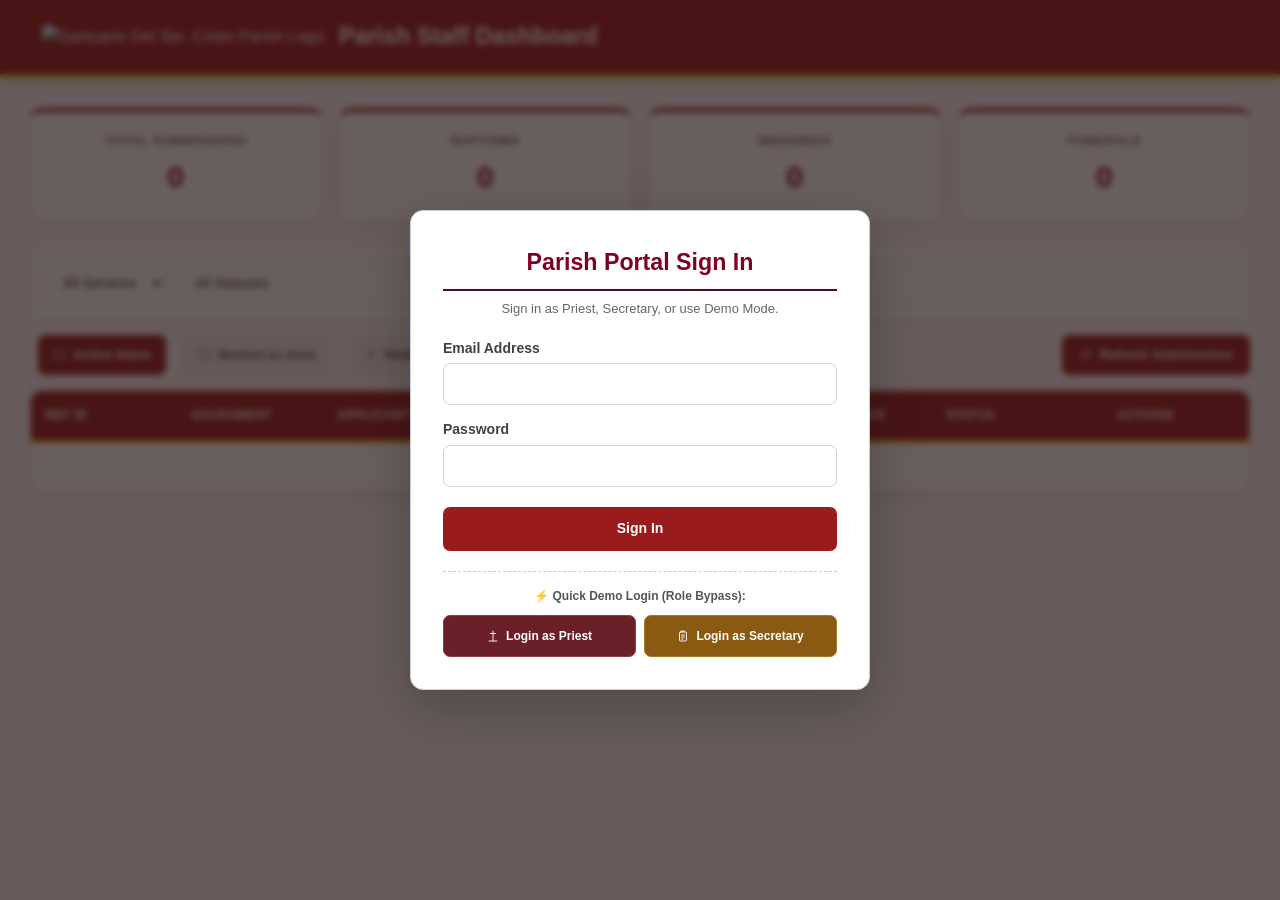
==== admin.html @ 31d28d4a "Add files via upload Added Cancel button Added Priest Assignment for staff (Can assign once ceremon" ====
<!DOCTYPE html>
<html lang="en">

<head>
    <meta charset="UTF-8">
    <meta name="viewport" content="width=device-width, initial-scale=1.0">
    <link rel="icon" type="image/x-icon" href="/favicon.webp">
    <title>Santuario Del Sto. Cristo - Parish Portal</title>
    <link rel="stylesheet" href="style.css">
    <script src="dexie.js"></script>

    <!-- PWA Manifest & Theme for Admin -->
    <link rel="manifest" href="./admin-manifest.json">
    <meta name="theme-color" content="#800020">
    <meta name="apple-mobile-web-app-capable" content="yes">
    <meta name="apple-mobile-web-app-status-bar-style" content="black-translucent">

    <style>
        .modal-overlay {
            position: fixed;
            top: 0;
            left: 0;
            width: 100vw;
            height: 100vh;
            background: rgba(0, 0, 0, 0.65);
            display: none;
            justify-content: center;
            align-items: center;
            z-index: 99999;
        }

        .modal-overlay.active {
            display: flex !important;
        }

        .modal-box {
            background: #ffffff;
            color: #1a1a1a;
            padding: 28px;
            border-radius: 10px;
            width: 90%;
            max-width: 680px;
            box-shadow: 0 8px 30px rgba(0, 0, 0, 0.4);
            max-height: 85vh;
            overflow-y: auto;
            font-family: Arial, sans-serif;
        }

        .modal-box label {
            display: block;
            color: #2c3e50;
            font-size: 14px;
            font-weight: 700;
            margin-bottom: 5px;
        }

        .modal-box input,
        .modal-box select,
        .modal-box textarea {
            color: #1a1a1a !important;
            background-color: #ffffff !important;
            border: 1px solid #abb2b9 !important;
            font-size: 14px !important;
            line-height: 1.4 !important;
            border-radius: 5px;
        }

        .modal-box input:focus,
        .modal-box select:focus,
        .modal-box textarea:focus {
            border-color: #4a0e17 !important;
            outline: none;
        }

        .status-select {
            padding: 6px 10px;
            border-radius: 4px;
            font-weight: bold;
            border: 1px solid #ccc;
        }

        .status-pending {
            background-color: #fff3cd;
            color: #856404;
        }

        .status-resched {
            background-color: #e2f0cb;
            color: #385e00;
        }

        .status-approved {
            background-color: #d4edda;
            color: #155724;
        }

        .status-rejected {
            background-color: #f8d7da;
            color: #721c24;
        }

        .btn-action {
            background: #6c757d;
            color: white;
            border: none;
            padding: 6px 12px;
            border-radius: 4px;
            cursor: pointer;
            font-weight: bold;
        }

        .btn-action:hover {
            opacity: 0.9;
        }

        .toggle-btn {
            background: #e2e8f0;
            color: #334155;
            border: none;
            padding: 8px 14px;
            border-radius: 6px;
            cursor: pointer;
            font-weight: bold;
            font-size: 13px;
        }

        .toggle-btn.active {
            background: #4a0e17;
            color: white;
        }

        .admin-container {
            max-width: 1400px;
            margin: 0 auto;
            padding: 20px;
        }

        .table-wrapper {
            width: 100%;
            overflow-x: auto;
            background: #ffffff;
            border: 1px solid #ccd0d5;
            border-radius: 8px;
            box-shadow: 0 2px 8px rgba(0, 0, 0, 0.06);
            margin-top: 15px;
        }

        .admin-table {
            width: 100%;
            border-collapse: collapse;
            text-align: left;
            font-family: Arial, sans-serif;
            min-width: 1000px;
        }

        .admin-table th {
            background-color: #4a0e17;
            color: #ffffff;
            padding: 14px 16px;
            font-size: 13px;
            font-weight: bold;
            letter-spacing: 0.5px;
            border-bottom: 2px solid #33090f;
        }

        .admin-table td {
            padding: 14px 16px;
            border-bottom: 1px solid #e4e6eb;
            font-size: 13px;
            color: #1c1e21;
            vertical-align: middle;
        }

        .admin-table tbody tr:hover {
            background-color: #f8f9fa;
        }

        /* --- Mobile Responsive Rules for admin.html --- */
        @media screen and (max-width: 768px) {

            /* Admin Layout Header & Containers */
            body {
                font-size: 14px;
            }

            .admin-container,
            .main-content {
                padding: 10px !important;
                margin: 0 !important;
                width: 100% !important;
            }

            header.admin-nav {
                flex-direction: column;
                gap: 10px;
                text-align: center;
                padding: 12px;
            }

            /* Statistics Grid: 2 columns on tablets, 1 on phones */
            .stats-grid {
                grid-template-columns: repeat(2, 1fr) !important;
                gap: 10px !important;
            }

            /* Table Controls & Filters */
            .table-controls,
            .filter-group {
                flex-direction: column !important;
                gap: 8px !important;
                width: 100%;
            }

            .table-controls input,
            .table-controls select {
                width: 100% !important;
            }

            /* Make Tables Scrollable Horizontally on Small Screens */
            table {
                display: block;
                width: 100%;
                overflow-x: auto;
                white-space: nowrap;
            }

            /* Action Buttons inside Tables */
            td button,
            th {
                font-size: 12px !important;
                padding: 6px 8px !important;
            }
        }

        @media screen and (max-width: 480px) {
            .stats-grid {
                grid-template-columns: 1fr !important;
            }
        }

        /* =========================================================
           ADMIN DASHBOARD UI REFRESH
           Palette matched to index.html:
           Burgundy #991b1b / Deep burgundy #800020 / Gold #eab308
           ========================================================= */
        :root {
            --parish-burgundy: #991b1b;
            --parish-deep: #800020;
            --parish-gold: #eab308;
            --admin-bg: #f8f7f5;
            --admin-surface: #ffffff;
            --admin-text: #292524;
            --admin-muted: #78716c;
            --admin-border: #e7e5e4;
            --admin-shadow: 0 5px 18px rgba(41, 37, 36, .07);
        }

        body.admin-body {
            background: var(--admin-bg) !important;
            color: var(--admin-text) !important;
            font-family: 'Segoe UI', Tahoma, Geneva, Verdana, sans-serif !important;
            line-height: 1.55;
        }

        body.admin-body input,
        body.admin-body select,
        body.admin-body textarea,
        body.admin-body button {
            font: inherit;
        }

        body.admin-body header.admin-nav {
            background: var(--parish-burgundy) !important;
            color: #fff !important;
            min-height: 78px;
            padding: 12px clamp(16px, 4vw, 42px) !important;
            gap: 18px;
            flex-wrap: wrap;
            box-shadow: 0 3px 12px rgba(0, 0, 0, .13);
            border-bottom: 4px solid var(--parish-gold);
        }

        body.admin-body #dashboardTitle {
            color: #fff !important;
            font-size: clamp(1.05rem, 2vw, 1.45rem) !important;
            font-weight: 700;
            letter-spacing: .1px;
        }

        body.admin-body #adminUserHeader {
            color: #fff !important;
        }

        .admin-container {
            max-width: 1500px !important;
            padding: clamp(14px, 2.5vw, 30px) !important;
        }

        .stats-grid {
            gap: 18px !important;
            margin-bottom: 26px !important;
        }

        .stat-card {
            background: var(--admin-surface) !important;
            border: 1px solid var(--admin-border) !important;
            border-top: 4px solid var(--parish-burgundy) !important;
            border-radius: 12px !important;
            padding: 19px 21px !important;
            box-shadow: var(--admin-shadow) !important;
            min-height: 112px;
        }

        .stat-card h3 {
            color: var(--admin-muted) !important;
            font-size: .82rem !important;
            font-weight: 650 !important;
            letter-spacing: .25px;
            margin-bottom: 8px !important;
        }

        .stat-card p {
            color: var(--parish-deep) !important;
            font-size: 1.9rem !important;
            line-height: 1.15;
            font-weight: 750 !important;
            margin: 0 !important;
        }

        .master-calendar-card,
        #secretaryTableSection {
            border-radius: 12px;
        }

        .master-calendar-card {
            border: 1px solid var(--admin-border) !important;
            box-shadow: var(--admin-shadow) !important;
        }

        .master-calendar-card h3 {
            color: var(--parish-deep) !important;
            font-weight: 750;
        }

        #masterCalMonthLabel {
            color: var(--admin-text) !important;
        }

        #masterCalendarGrid>div {
            border-radius: 7px;
            min-height: 68px;
            padding: 7px 3px;
        }

        .table-controls {
            align-items: center;
            background: var(--admin-surface);
            border: 1px solid var(--admin-border);
            border-radius: 12px;
            padding: 15px;
            box-shadow: 0 2px 8px rgba(41, 37, 36, .035);
        }

        .table-controls input,
        .table-controls select,
        .admin-body input:not([type="checkbox"]):not([type="radio"]),
        .admin-body select,
        .admin-body textarea {
            min-height: 42px;
            padding: 9px 12px !important;
            color: var(--admin-text) !important;
            background: #fff !important;
            border: 1px solid #d6d3d1 !important;
            border-radius: 7px !important;
            font-size: 14px !important;
            transition: border-color .18s ease, box-shadow .18s ease;
        }

        .admin-body input:focus,
        .admin-body select:focus,
        .admin-body textarea:focus {
            outline: none !important;
            border-color: var(--parish-burgundy) !important;
            box-shadow: 0 0 0 3px rgba(153, 27, 27, .12) !important;
        }

        .view-group {
            gap: 9px !important;
        }

        .toggle-btn,
        .refresh-btn,
        .btn-action {
            min-height: 39px;
            border-radius: 7px !important;
            padding: 9px 14px !important;
            font-size: 13px !important;
            font-weight: 650 !important;
            transition: background .18s ease, transform .18s ease, box-shadow .18s ease;
        }

        .toggle-btn {
            background: #f1efed !important;
            color: #57534e !important;
            border: 1px solid #e7e5e4 !important;
        }

        .toggle-btn:hover {
            background: #e7e5e4 !important;
        }

        .toggle-btn.active,
        .refresh-btn {
            background: var(--parish-burgundy) !important;
            color: #fff !important;
            border: 1px solid var(--parish-burgundy) !important;
        }

        .refresh-btn {
            cursor: pointer;
            padding: 9px 16px !important;
            border-radius: 7px !important;
            font-weight: 700;
        }

        .toggle-btn:hover,
        .refresh-btn:hover,
        .btn-action:hover {
            transform: translateY(-1px);
            box-shadow: 0 3px 9px rgba(0, 0, 0, .10);
        }

        .table-wrapper {
            margin-top: 0 !important;
            border: 1px solid var(--admin-border) !important;
            border-radius: 12px !important;
            box-shadow: var(--admin-shadow) !important;
        }

        .admin-table {
            font-family: 'Segoe UI', Tahoma, Geneva, Verdana, sans-serif !important;
            min-width: 1080px;
        }

        .admin-table th {
            background: var(--parish-burgundy) !important;
            color: #fff !important;
            padding: 15px 14px !important;
            font-size: 12px !important;
            text-transform: uppercase;
            letter-spacing: .45px;
            border-bottom: 3px solid var(--parish-gold) !important;
            white-space: nowrap;
        }

        .admin-table td {
            padding: 14px !important;
            color: #44403c !important;
            font-size: 13px !important;
            line-height: 1.45;
            border-bottom: 1px solid #eeeae7 !important;
        }

        .admin-table tbody tr:nth-child(even) {
            background: #fcfbfa;
        }

        .admin-table tbody tr:hover {
            background: #fff7ed !important;
        }

        .status-select {
            max-width: 230px;
            min-height: 36px;
            padding: 7px 9px !important;
            font-size: 12px !important;
        }

        .btn-action {
            background: var(--parish-burgundy) !important;
            color: #fff !important;
            border: 0 !important;
        }

        .modal-overlay {
            padding: 16px;
            background: rgba(35, 18, 18, .68) !important;
            backdrop-filter: blur(3px);
        }

        .modal-box {
            border: 1px solid rgba(153, 27, 27, .12);
            border-top: 5px solid var(--parish-burgundy);
            border-radius: 13px !important;
            box-shadow: 0 18px 55px rgba(0, 0, 0, .24) !important;
            font-family: 'Segoe UI', Tahoma, Geneva, Verdana, sans-serif !important;
        }

        .modal-box h2,
        .modal-box h3 {
            color: var(--parish-deep) !important;
        }

        .modal-box label {
            color: #44403c !important;
            font-weight: 650 !important;
            line-height: 1.4;
        }

        .modal-box button[type="submit"],
        .modal-box button.primary,
        .modal-box .primary-btn {
            background: var(--parish-burgundy) !important;
            color: #fff !important;
        }

        #adminAuthModal .modal-box {
            max-width: 460px !important;
            padding: 32px !important;
        }

        #adminAuthModal h2 {
            font-size: 1.45rem;
            margin-top: 2px;
        }

        #adminAuthModal button[type="submit"] {
            min-height: 44px;
            background: var(--parish-burgundy) !important;
            border-radius: 7px !important;
            font-size: 14px;
        }

        #adminAuthModal button[onclick*="loginAsDemoRole"] {
            min-height: 42px;
            background: #6b2028 !important;
            border: 1px solid #8d4249 !important;
            border-radius: 7px !important;
        }

        #adminAuthModal button[onclick*="loginAsDemoRole"]:last-child {
            background: #8a5a12 !important;
            border-color: #a87924 !important;
        }

        /* Improve clarity for long status and document labels */
        .admin-table td,
        .admin-table th {
            overflow-wrap: anywhere;
        }

        /* Responsive layout */
        @media (max-width: 768px) {
            body.admin-body header.admin-nav {
                justify-content: center !important;
                text-align: center;
            }

            body.admin-body header.admin-nav>div {
                justify-content: center;
                flex-wrap: wrap;
            }

            .admin-container {
                padding: 12px !important;
            }

            .stats-grid {
                grid-template-columns: repeat(2, minmax(0, 1fr)) !important;
                gap: 10px !important;
            }

            .stat-card {
                padding: 14px !important;
                min-height: 98px;
            }

            .stat-card p {
                font-size: 1.55rem !important;
            }

            .table-controls {
                align-items: stretch;
            }

            .view-group {
                align-items: stretch !important;
            }

            .view-group button {
                flex: 1 1 145px;
            }

            .refresh-btn {
                margin-left: 0 !important;
            }

            .master-calendar-card {
                padding: 14px !important;
                overflow-x: auto;
            }

            .master-calendar-card>div:first-child {
                flex-wrap: wrap;
                gap: 12px;
            }

            #masterCalendarGrid {
                min-width: 420px;
            }

            .modal-box {
                width: min(96%, 680px) !important;
                max-width: 96% !important;
                padding: 19px !important;
            }
        }

        @media (max-width: 480px) {
            .stats-grid {
                grid-template-columns: 1fr 1fr !important;
            }

            #dashboardTitle {
                font-size: 1rem !important;
            }

            #adminAuthModal .modal-box {
                padding: 22px !important;
            }
        }

        /* Lightweight local SVG icon system: no icon font, CDN, or runtime scanner. */
        .ui-icon {
            width: 1em;
            height: 1em;
            display: inline-block;
            vertical-align: -0.16em;
            flex: 0 0 auto;
            fill: none;
            stroke: currentColor;
            stroke-width: 1.8;
            stroke-linecap: round;
            stroke-linejoin: round;
        }

        button .ui-icon,
        a .ui-icon {
            margin-right: .32em;
        }

        .ui-icon-sprite {
            position: absolute;
            width: 0;
            height: 0;
            overflow: hidden;
        }

        /* Priest Selection Cards Grid */
        .priest-cards-grid {
            display: grid;
            grid-template-columns: repeat(auto-fill, minmax(180px, 1fr));
            gap: 12px;
            margin-top: 8px;
        }

        .priest-card {
            background: #ffffff;
            border: 2px solid #e2e8f0;
            border-radius: 8px;
            padding: 12px;
            text-align: center;
            cursor: pointer;
            transition: all 0.2s ease;
        }

        .priest-card:hover {
            border-color: #991b1b;
            background: #fdf2f2;
        }

        .priest-card.selected {
            border-color: #991b1b;
            background: #991b1b;
            color: #ffffff;
            box-shadow: 0 4px 12px rgba(153, 27, 27, 0.25);
        }

        .priest-card.selected .priest-card-title,
        .priest-card.selected .priest-card-subtitle {
            color: #ffffff !important;
        }

        .priest-card-avatar {
            width: 48px;
            height: 48px;
            border-radius: 50%;
            background: #f1f5f9;
            color: #4a0e17;
            display: flex;
            align-items: center;
            justify-content: center;
            margin: 0 auto 8px auto;
            font-weight: bold;
            font-size: 16px;
            border: 1px solid #cbd5e1;
        }

        .priest-card.selected .priest-card-avatar {
            background: #ffffff;
            color: #991b1b;
        }
    </style>
</head>

<body class="admin-body">
    <svg class="ui-icon-sprite" xmlns="http://www.w3.org/2000/svg" aria-hidden="true" focusable="false"
        style="position:absolute;width:0;height:0;overflow:hidden">
        <defs>
            <symbol id="ui-menu" viewBox="0 0 24 24">
                <path d="M4 6h16M4 12h16M4 18h16" />
            </symbol>
            <symbol id="ui-map-pin" viewBox="0 0 24 24">
                <path d="M20 10c0 5-8 12-8 12S4 15 4 10a8 8 0 1 1 16 0Z" />
                <circle cx="12" cy="10" r="2.5" />
            </symbol>
            <symbol id="ui-phone" viewBox="0 0 24 24">
                <path
                    d="M22 16.9v3a2 2 0 0 1-2.2 2 19.8 19.8 0 0 1-8.6-3.1 19.4 19.4 0 0 1-6-6A19.8 19.8 0 0 1 2.1 4.2 2 2 0 0 1 4.1 2h3a2 2 0 0 1 2 1.7l.5 2.8a2 2 0 0 1-.6 1.8L7.2 10a16 16 0 0 0 6 6l1.7-1.8a2 2 0 0 1 1.8-.6l2.8.5a2 2 0 0 1 1.7 1.8Z" />
            </symbol>
            <symbol id="ui-mail" viewBox="0 0 24 24">
                <rect x="3" y="5" width="18" height="14" rx="2" />
                <path d="m3 7 9 6 9-6" />
            </symbol>
            <symbol id="ui-pin" viewBox="0 0 24 24">
                <path d="M12 17v5M5 3h14l-1 9-6 5-6-5-1-9Z" />
                <path d="M8 7h8M8 10h5" />
            </symbol>
            <symbol id="ui-file" viewBox="0 0 24 24">
                <path d="M14 2H6a2 2 0 0 0-2 2v16a2 2 0 0 0 2 2h12a2 2 0 0 0 2-2V8Z" />
                <path d="M14 2v6h6M8 13h8M8 17h8" />
            </symbol>
            <symbol id="ui-alert-triangle" viewBox="0 0 24 24">
                <path d="m10.3 3.9-8 14A2 2 0 0 0 4 21h16a2 2 0 0 0 1.7-3.1l-8-14a2 2 0 0 0-3.4 0Z" />
                <path d="M12 9v4m0 4h.01" />
            </symbol>
            <symbol id="ui-church" viewBox="0 0 24 24">
                <path d="m3 10 9-7 9 7M5 9v12h14V9M9 21v-7h6v7M12 3V1M10 5h4" />
            </symbol>
            <symbol id="ui-calendar" viewBox="0 0 24 24">
                <rect x="3" y="5" width="18" height="16" rx="2" />
                <path d="M16 3v4M8 3v4M3 10h18M8 14h.01M12 14h.01M16 14h.01M8 17h.01M12 17h.01" />
            </symbol>
            <symbol id="ui-bell" viewBox="0 0 24 24">
                <path d="M18 8a6 6 0 0 0-12 0c0 7-3 7-3 9h18c0-2-3-2-3-9M10 21h4" />
            </symbol>
            <symbol id="ui-lightbulb" viewBox="0 0 24 24">
                <path
                    d="M9 18h6m-5 4h4M8 14c-1.3-1-2-2.5-2-4a6 6 0 1 1 12 0c0 1.5-.7 3-2 4-.8.7-1 1.4-1 2h-6c0-.6-.2-1.3-1-2Z" />
            </symbol>
            <symbol id="ui-pencil" viewBox="0 0 24 24">
                <path d="m16 4 4 4M4 20l4-.8L19 8a2.8 2.8 0 0 0-4-4L4 15l0 5Z" />
            </symbol>
            <symbol id="ui-log-out" viewBox="0 0 24 24">
                <path d="M10 17l5-5-5-5M15 12H3" />
                <path d="M12 3h6a2 2 0 0 1 2 2v14a2 2 0 0 1-2 2h-6" />
            </symbol>
            <symbol id="ui-credit-card" viewBox="0 0 24 24">
                <rect x="2" y="5" width="20" height="14" rx="2" />
                <path d="M2 10h20M6 15h4" />
            </symbol>
            <symbol id="ui-clipboard-list" viewBox="0 0 24 24">
                <rect x="5" y="4" width="14" height="18" rx="2" />
                <path d="M9 4V2h6v2M9 10h6M9 14h6M9 18h3" />
            </symbol>
            <symbol id="ui-user-round" viewBox="0 0 24 24">
                <circle cx="12" cy="8" r="4" />
                <path d="M4 21a8 8 0 0 1 16 0" />
            </symbol>
            <symbol id="ui-upload" viewBox="0 0 24 24">
                <path d="M12 16V4m-5 5 5-5 5 5M4 20h16" />
            </symbol>
            <symbol id="ui-check" viewBox="0 0 24 24">
                <path d="m5 12 4 4L19 6" />
            </symbol>
            <symbol id="ui-x" viewBox="0 0 24 24">
                <path d="m18 6-12 12M6 6l12 12" />
            </symbol>
            <symbol id="ui-eye" viewBox="0 0 24 24">
                <path d="M2 12s3.5-7 10-7 10 7 10 7-3.5 7-10 7S2 12 2 12Z" />
                <circle cx="12" cy="12" r="3" />
            </symbol>
            <symbol id="ui-ban" viewBox="0 0 24 24">
                <circle cx="12" cy="12" r="9" />
                <path d="m5.6 5.6 12.8 12.8" />
            </symbol>
            <symbol id="ui-folder" viewBox="0 0 24 24">
                <path d="M3 6a2 2 0 0 1 2-2h5l2 2h7a2 2 0 0 1 2 2v10a2 2 0 0 1-2 2H5a2 2 0 0 1-2-2Z" />
            </symbol>
            <symbol id="ui-plus" viewBox="0 0 24 24">
                <path d="M12 5v14M5 12h14" />
            </symbol>
            <symbol id="ui-refresh-cw" viewBox="0 0 24 24">
                <path d="M20 7v5h-5M4 17v-5h5" />
                <path d="M5.5 9A7 7 0 0 1 18 6l2 6M4 12l2 6a7 7 0 0 0 12.5-3" />
            </symbol>
            <symbol id="ui-save" viewBox="0 0 24 24">
                <path d="M19 21H5a2 2 0 0 1-2-2V5a2 2 0 0 1 2-2h11l5 5v11a2 2 0 0 1-2 2Z" />
                <path d="M17 21v-8H7v8M7 3v5h8" />
            </symbol>
            <symbol id="ui-key-round" viewBox="0 0 24 24">
                <circle cx="8" cy="15" r="5" />
                <path d="m11.5 11.5 8-8L22 6l-2 2 2 2-3 3-2-2-2 2" />
            </symbol>
            <symbol id="ui-baby" viewBox="0 0 24 24">
                <path d="M9 12a3 3 0 1 0 6 0M12 3a2 2 0 1 0 0 4M5 10a7 7 0 0 0 14 0M4 14v2a8 8 0 0 0 16 0v-2" />
            </symbol>
            <symbol id="ui-users" viewBox="0 0 24 24">
                <path d="M16 21v-2a4 4 0 0 0-4-4H8a4 4 0 0 0-4 4v2M10 11a4 4 0 1 0 0-8 4 4 0 0 0 0 8ZM20 8v6m3-3h-6" />
            </symbol>
            <symbol id="ui-user" viewBox="0 0 24 24">
                <circle cx="12" cy="8" r="4" />
                <path d="M5 21a7 7 0 0 1 14 0" />
            </symbol>
            <symbol id="ui-heart-handshake" viewBox="0 0 24 24">
                <path d="M20.8 8.5c0 4.5-8.8 10-8.8 10S3.2 13 3.2 8.5A4.5 4.5 0 0 1 12 6a4.5 4.5 0 0 1 8.8 2.5Z" />
                <path d="m8 13 2 2 2-1 2 1 2-2" />
            </symbol>
            <symbol id="ui-chart-column" viewBox="0 0 24 24">
                <path d="M4 20V10m5 10V4m5 16v-7m5 7V7" />
            </symbol>
            <symbol id="ui-folder-open" viewBox="0 0 24 24">
                <path d="M3 7a2 2 0 0 1 2-2h5l2 2h7a2 2 0 0 1 2 2l-2 10H4L2 9a2 2 0 0 1 1-2Z" />
            </symbol>
            <symbol id="ui-church-cross" viewBox="0 0 24 24">
                <path d="M12 2v20M7 7h10" />
                <path d="M4 22h16" />
            </symbol>
            <symbol id="ui-clock" viewBox="0 0 24 24">
                <circle cx="12" cy="12" r="9" />
                <path d="M12 7v5l3 2" />
            </symbol>
            <symbol id="ui-calendar-check" viewBox="0 0 24 24">
                <rect x="3" y="5" width="18" height="16" rx="2" />
                <path d="M16 3v4M8 3v4M3 10h18m4 5 2 2 4-4" />
            </symbol>
            <symbol id="ui-archive" viewBox="0 0 24 24">
                <rect x="3" y="4" width="18" height="5" rx="1" />
                <path d="M5 9v11h14V9m-9 4h4" />
            </symbol>
            <symbol id="ui-file-check" viewBox="0 0 24 24">
                <path d="M14 2H6a2 2 0 0 0-2 2v16a2 2 0 0 0 2 2h12a2 2 0 0 0 2-2V8Z" />
                <path d="M14 2v6h6m-12 5 2 2 4-4" />
            </symbol>
            <symbol id="ui-shield-check" viewBox="0 0 24 24">
                <path d="M12 22s8-4 8-10V5l-8-3-8 3v7c0 6 8 10 8 10Z" />
                <path d="m9 12 2 2 4-4" />
            </symbol>
            <symbol id="ui-hand-coins" viewBox="0 0 24 24">
                <path d="M12 8V4m0 0L9 7m3-3 3 3M4 14h5l2 2h5a2 2 0 0 1 0 4H9l-5-2Zm12-8h3a2 2 0 0 1 2 2v3" />
            </symbol>
            <symbol id="ui-sparkles" viewBox="0 0 24 24">
                <path
                    d="m12 3 1.5 5.5L19 10l-5.5 1.5L12 17l-1.5-5.5L5 10l5.5-1.5L12 3ZM19 16l.8 2.2L22 19l-2.2.8L19 22l-.8-2.2L16 19l2.2-.8L19 16Z" />
            </symbol>
            <symbol id="ui-download" viewBox="0 0 24 24">
                <path d="M21 15v4a2 2 0 0 1-2 2H5a2 2 0 0 1-2-2v-4" />
                <path d="m7 10 5 5 5-5M12 15V3" />
            </symbol>
        </defs>
    </svg>

    <!-- Secretariat / Priest / Admin Authentication Modal -->
    <div id="adminAuthModal" class="modal-overlay active">
        <div class="modal-box" style="max-width: 440px; text-align: center;">
            <h2 style="color: #4a0e17; margin-bottom: 8px;">Parish Portal Sign In</h2>
            <p style="color: #666; font-size: 13px; margin-bottom: 20px;">Sign in as Priest, Secretary, or use Demo
                Mode.</p>

            <form id="adminLoginForm" onsubmit="handleAdminLogin(event)">
                <div style="margin-bottom: 15px; text-align: left;">
                    <label for="adminEmail">Email Address</label>
                    <input type="email" id="adminEmail" required style="width: 100%; padding: 8px;">
                </div>

                <div style="margin-bottom: 20px; text-align: left;">
                    <label for="adminPassword">Password</label>
                    <input type="password" id="adminPassword" required style="width: 100%; padding: 8px;">
                </div>

                <button type="submit"
                    style="background: #4a0e17; color: white; border: none; padding: 10px; border-radius: 4px; width: 100%; font-weight: bold; cursor: pointer;">
                    Sign In
                </button>
            </form>

            <div style="margin-top: 20px; padding-top: 15px; border-top: 1px dashed #ccc; text-align: center;">
                <p style="font-size: 12px; font-weight: bold; color: #555; margin-bottom: 10px;">⚡ Quick Demo Login
                    (Role Bypass):</p>
                <div style="display: flex; gap: 8px;">
                    <button type="button" onclick="loginAsDemoRole('priest')"
                        style="flex: 1; background: #8e44ad; color: white; border: none; padding: 8px; border-radius: 4px; cursor: pointer; font-weight: bold; font-size: 12px;">
                        <svg class="ui-icon" aria-hidden="true" focusable="false">
                            <use href="#ui-church-cross"></use>
                        </svg> Login as Priest
                    </button>
                    <button type="button" onclick="loginAsDemoRole('secretary')"
                        style="flex: 1; background: #1877f2; color: white; border: none; padding: 8px; border-radius: 4px; cursor: pointer; font-weight: bold; font-size: 12px;">
                        <svg class="ui-icon" aria-hidden="true" focusable="false">
                            <use href="#ui-clipboard-list"></use>
                        </svg> Login as Secretary
                    </button>
                </div>
            </div>
        </div>
    </div>

    <header class="admin-nav"
        style="display: flex; justify-content: space-between; align-items: center; padding: 12px 24px;">
        <div style="display: flex; align-items: center; gap: 15px;">
            <div class="logo-container">
                <img src="MiniLogo-1.webp" width="140" height="auto" alt="Santuario Del Sto. Cristo Parish Logo">
            </div>
            <h1 id="dashboardTitle" style="margin: 0; font-size: 1.4rem;">Parish Staff Dashboard</h1>
        </div>
        <div id="adminUserHeader" style="font-size: 14px;"></div>
    </header>

    <div class="admin-container">
        <div id="statsSection" class="stats-grid"
            style="display: grid; grid-template-columns: repeat(auto-fit, minmax(150px, 1fr)); gap: 15px; margin-bottom: 25px;">
            <div class="stat-card">
                <h3>Total Submissions</h3>
                <p id="totalCount">0</p>
            </div>
            <div class="stat-card">
                <h3>Baptisms</h3>
                <p id="bapCount">0</p>
            </div>
            <div class="stat-card">
                <h3>Weddings</h3>
                <p id="wedCount">0</p>
            </div>
            <div class="stat-card">
                <h3>Funerals</h3>
                <p id="funCount">0</p>
            </div>
        </div>

        <!-- PRIEST MASTER CALENDAR VIEW -->
        <div id="priestCalendarSection" class="master-calendar-card"
            style="display: none; background: #ffffff; border: 1px solid #ccd0d5; border-radius: 8px; padding: 24px; margin-bottom: 25px; box-shadow: 0 2px 4px rgba(0,0,0,0.05); font-family: Arial, sans-serif;">
            <div style="display: flex; justify-content: space-between; align-items: center; margin-bottom: 15px;">
                <div>
                    <h3 style="margin: 0; color: #4a0e17; font-size: 1.2rem;"><svg class="ui-icon" aria-hidden="true"
                            focusable="false">
                            <use href="#ui-church"></use>
                        </svg> Master Parish Sacrament Calendar</h3>
                    <p style="margin: 4px 0 0 0; font-size: 12px; color: #666;">Comprehensive overview of all booked
                        baptisms, weddings, funerals, and parish seminars.</p>
                </div>
                <div style="display: flex; gap: 8px; align-items: center;">
                    <button type="button" onclick="changeMasterCalMonth(-1)"
                        style="background: #e4e6eb; border: none; border-radius: 50%; width: 32px; height: 32px; cursor: pointer; font-weight: bold;">&lt;</button>
                    <span id="masterCalMonthLabel"
                        style="font-weight: bold; font-size: 15px; min-width: 150px; text-align: center; color: #1c1e21;">Month
                        Year</span>
                    <button type="button" onclick="changeMasterCalMonth(1)"
                        style="background: #e4e6eb; border: none; border-radius: 50%; width: 32px; height: 32px; cursor: pointer; font-weight: bold;">&gt;</button>
                </div>
            </div>

            <div style="display: flex; gap: 15px; margin-bottom: 15px; font-size: 12px; font-weight: bold;">
                <span style="display: flex; align-items: center; gap: 5px;"><span
                        style="width: 10px; height: 10px; background: #1877f2; border-radius: 50%;"></span>
                    Baptism</span>
                <span style="display: flex; align-items: center; gap: 5px;"><span
                        style="width: 10px; height: 10px; background: #8e44ad; border-radius: 50%;"></span>
                    Wedding</span>
                <span style="display: flex; align-items: center; gap: 5px;"><span
                        style="width: 10px; height: 10px; background: #c0392b; border-radius: 50%;"></span> Funeral /
                    Chapel</span>
            </div>

            <div
                style="display: grid; grid-template-columns: repeat(7, 1fr); text-align: center; font-weight: bold; font-size: 12px; color: #606770; margin-bottom: 8px;">
                <div>Sun</div>
                <div>Mon</div>
                <div>Tue</div>
                <div>Wed</div>
                <div>Thu</div>
                <div>Fri</div>
                <div>Sat</div>
            </div>
            <div id="masterCalendarGrid"
                style="display: grid; grid-template-columns: repeat(7, 1fr); gap: 6px; text-align: center;"></div>

            <div id="masterDayInspector"
                style="margin-top: 15px; border-top: 1px solid #e4e6eb; padding-top: 12px; display: none;">
                <div id="masterInspectorTitle"
                    style="font-size: 13px; font-weight: bold; color: #1c1e21; margin-bottom: 6px;"></div>
                <div id="masterInspectorBody"
                    style="background: #f8f9fa; padding: 10px; border-radius: 6px; font-size: 13px; color: #333;"></div>
            </div>
        </div>

        <!-- SECRETARIAT TABLE & CONTROLS -->
        <div id="secretaryTableSection" style="display: block;">
            <div class="table-controls" style="display: flex; gap: 12px; margin-bottom: 15px; flex-wrap: wrap;">
                <select id="serviceFilter" onchange="renderTable()"
                    style="padding: 8px; border-radius: 4px; border: 1px solid #ccd0d5;">
                    <option value="ALL">All Services</option>
                    <option value="baptism">Baptism</option>
                    <option value="wedding">Wedding</option>
                    <option value="funeral">Funeral</option>
                </select>

                <select id="statusFilter" onchange="renderTable()"
                    style="padding: 8px; border-radius: 4px; border: 1px solid #ccd0d5;">
                    <option value="ALL">All Statuses</option>
                    <option value="Reviewing">Reviewing</option>
                    <option value="To Follow-Up & Upload Lacking Documents">To Follow-Up & Upload Lacking Documents
                    </option>
                    <option value="Reviewed & Ready for Payment">Reviewed & Ready for Payment</option>
                    <option value="Needs Revision">Needs Revision</option>
                    <option value="Scheduled for Seminar">Scheduled for Seminar</option>
                    <option value="Scheduled for Interview & Seminar">Scheduled for Interview & Seminar</option>
                    <option value="Scheduled for Ceremony">Scheduled for Ceremony</option>
                    <option value="Completed">Completed</option>
                    <option value="Reschedule Requested">Reschedule Requested</option>
                </select>

                <input type="text" id="searchInput" onkeyup="renderTable()"
                    placeholder="Search by Ref ID, Name, or Email..."
                    style="padding: 8px 12px; border-radius: 4px; border: 1px solid #ccd0d5; flex: 1; min-width: 240px;">
            </div>

            <div class="view-group"
                style="margin-bottom: 15px; display: flex; gap: 10px; align-items: center; flex-wrap: wrap;">
                <button id="viewActiveBtn" class="toggle-btn active" onclick="switchView(false)"><svg class="ui-icon"
                        aria-hidden="true" focusable="false">
                        <use href="#ui-folder"></use>
                    </svg> Active
                    Inbox</button>
                <button id="viewArchiveBtn" class="toggle-btn" onclick="switchView(true)"><svg class="ui-icon"
                        aria-hidden="true" focusable="false">
                        <use href="#ui-folder"></use>
                    </svg> Marked as done</button>
                <button type="button" class="toggle-btn" onclick="openWalkInModal()"><svg class="ui-icon"
                        aria-hidden="true" focusable="false">
                        <use href="#ui-plus"></use>
                    </svg> Walk-In Accommodation</button>
                <button class="refresh-btn" onclick="fetchApplications()" style="margin-left: auto;"><svg
                        class="ui-icon" aria-hidden="true" focusable="false">
                        <use href="#ui-refresh-cw"></use>
                    </svg> Refresh
                    Submissions</button>
            </div>

            <div id="applicationsTableContainer" style="display: block;">
                <div class="table-wrapper">
                    <table class="admin-table">
                        <thead>
                            <tr>
                                <th style="width: 12%;">Ref ID</th>
                                <th style="width: 12%;">Sacrament</th>
                                <th style="width: 20%;">Applicant / Contact</th>
                                <th style="width: 14%;">Target Date</th>
                                <th style="width: 16%;">Documents Status</th>
                                <th style="width: 14%;">Status</th>
                                <th style="width: 12%;">Actions</th>
                            </tr>
                        </thead>
                        <tbody id="applicationsTableBody">
                            <tr>
                                <td colspan="7" style="text-align: center; padding: 30px; color: #777;">Loading
                                    application records...</td>
                            </tr>
                        </tbody>
                    </table>
                </div>
            </div>
        </div>
    </div>

    <!-- MODAL: WALK-IN ACCOMMODATION / RESERVATION -->
    <div id="walkInModal" class="modal-overlay">
        <div class="modal-box"
            style="max-width: 680px; text-align: left; max-height: 90vh; overflow-y: auto; padding: 24px;">
            <div
                style="display: flex; justify-content: space-between; align-items: center; border-bottom: 2px solid #4a0e17; padding-bottom: 10px; margin-bottom: 15px;">
                <h3 style="color: #4a0e17; margin: 0;"><svg class="ui-icon" aria-hidden="true" focusable="false">
                        <use href="#ui-church"></use>
                    </svg> Parish Staff: Walk-In Reservation</h3>
                <button type="button" onclick="closeModal('walkInModal')"
                    style="background: none; border: none; font-size: 18px; font-weight: bold; cursor: pointer;"><svg
                        class="ui-icon" aria-hidden="true" focusable="false">
                        <use href="#ui-x"></use>
                    </svg></button>
            </div>

            <form onsubmit="handleStaffWalkInSubmit(event, this)">
                <div style="margin-bottom: 15px;">
                    <label
                        style="display: block; font-weight: bold; font-size: 13px; color: #334155; margin-bottom: 6px;">Select
                        Service Type *</label>
                    <select id="walkInSacramentType"
                        onchange="toggleWalkInServiceForms(); renderStaffInteractiveCalendar();" required
                        style="width: 100%; padding: 10px; border: 1px solid #cbd5e1; border-radius: 6px; font-size: 14px; background: white;">
                        <option value="">-- Choose Sacrament Service --</option>
                        <option value="Group Baptism">Group Baptism (₱500 | Sat & Sun @ 10:00 AM)</option>
                        <option value="Individual Baptism">Individual Baptism (₱1,500 | Tue-Fri by appointment)</option>
                        <option value="Wedding">Wedding (₱5,000 | Strict 1 per day, 30 days advance)</option>
                        <option value="Funeral">Funeral / Resurrection Chapel (Wake-to-Internment Span)</option>
                    </select>
                </div>

                <div id="staffServiceNotice"
                    style="background: #eff6ff; border-left: 4px solid #3b82f6; padding: 12px 16px; border-radius: 4px; margin-bottom: 15px; font-size: 13px; color: #1e3a8a; display: none;">
                </div>

                <!-- COMMON APPLICANT CONTACT -->
                <div style="margin-bottom: 15px;">
                    <label
                        style="display: block; font-weight: bold; font-size: 13px; color: #334155; margin-bottom: 6px;">Contact
                        Person / Applicant Name *</label>
                    <input type="text" id="walkInApplicantName" name="applicantName" required placeholder="Full Name"
                        style="width: 100%; padding: 10px 12px; border: 1px solid #ccd0d5; border-radius: 6px; font-size: 14px;">
                </div>

                <div style="margin-bottom: 15px;">
                    <label
                        style="display: block; font-weight: bold; font-size: 13px; color: #334155; margin-bottom: 6px;">Contact
                        Phone Number *</label>
                    <input type="tel" id="walkInPhone" name="phone" required placeholder="09171234567"
                        style="width: 100%; padding: 10px; border: 1px solid #cbd5e1; border-radius: 6px; font-size: 14px;">
                </div>

                <!-- ================= SERVICE-SPECIFIC FORMS ================= -->

                <!-- 1. BAPTISM SPECIFIC FIELDS -->
                <div id="walkInBaptismFields" class="service-walkin-fields"
                    style="display: none; border-top: 1px solid #e2e8f0; padding-top: 12px; margin-bottom: 15px;">
                    <h5 style="color: #4a0e17; margin: 0 0 8px 0;">Child's Information</h5>
                    <div style="display: flex; gap: 10px; margin-bottom: 10px;">
                        <div style="flex: 2;"><input type="text" name="childFirstName" placeholder="First Name"
                                style="width: 100%; padding: 8px; border: 1px solid #ccd0d5; border-radius: 4px;"></div>
                        <div style="flex: 1;"><input type="text" name="childMiddleInitial" maxlength="3"
                                placeholder="M.I."
                                style="width: 100%; padding: 8px; border: 1px solid #ccd0d5; border-radius: 4px;"></div>
                        <div style="flex: 2;"><input type="text" name="childLastName" placeholder="Last Name"
                                style="width: 100%; padding: 8px; border: 1px solid #ccd0d5; border-radius: 4px;"></div>
                    </div>
                    <div style="margin-bottom: 10px;">
                        <label style="font-size: 11px; font-weight: bold; color: #475569;">Date of Birth</label>
                        <input type="date" name="childDob"
                            style="width: 100%; padding: 8px; border: 1px solid #ccd0d5; border-radius: 4px;">
                    </div>

                    <h5 style="color: #4a0e17; margin: 12px 0 8px 0;">Father's Information</h5>
                    <div style="display: flex; gap: 10px; margin-bottom: 10px;">
                        <div style="flex: 2;"><input type="text" name="fatherFirstName" placeholder="First Name"
                                style="width: 100%; padding: 8px; border: 1px solid #ccd0d5; border-radius: 4px;"></div>
                        <div style="flex: 1;"><input type="text" name="fatherMiddleInitial" maxlength="3"
                                placeholder="M.I."
                                style="width: 100%; padding: 8px; border: 1px solid #ccd0d5; border-radius: 4px;"></div>
                        <div style="flex: 2;"><input type="text" name="fatherLastName" placeholder="Last Name"
                                style="width: 100%; padding: 8px; border: 1px solid #ccd0d5; border-radius: 4px;"></div>
                    </div>

                    <h5 style="color: #4a0e17; margin: 12px 0 8px 0;">Mother's Maiden Information</h5>
                    <div style="display: flex; gap: 10px; margin-bottom: 10px;">
                        <div style="flex: 2;"><input type="text" name="motherFirstName" placeholder="First Name"
                                style="width: 100%; padding: 8px; border: 1px solid #ccd0d5; border-radius: 4px;"></div>
                        <div style="flex: 1;"><input type="text" name="motherMiddleInitial" maxlength="3"
                                placeholder="M.I."
                                style="width: 100%; padding: 8px; border: 1px solid #ccd0d5; border-radius: 4px;"></div>
                        <div style="flex: 2;"><input type="text" name="motherLastName" placeholder="Last Name"
                                style="width: 100%; padding: 8px; border: 1px solid #ccd0d5; border-radius: 4px;"></div>
                    </div>
                </div>

                <!-- 2. WEDDING SPECIFIC FIELDS -->
                <div id="walkInWeddingFields" class="service-walkin-fields"
                    style="display: none; border-top: 1px solid #e2e8f0; padding-top: 12px; margin-bottom: 15px;">
                    <h5 style="color: #4a0e17; margin: 0 0 8px 0;">Groom's Information</h5>
                    <div style="display: flex; gap: 10px; margin-bottom: 8px;">
                        <div style="flex: 2;"><input type="text" name="groomFirstName" placeholder="First Name"
                                style="width: 100%; padding: 8px; border: 1px solid #ccd0d5; border-radius: 4px;"></div>
                        <div style="flex: 1;"><input type="text" name="groomMiddleInitial" maxlength="3"
                                placeholder="M.I."
                                style="width: 100%; padding: 8px; border: 1px solid #ccd0d5; border-radius: 4px;"></div>
                        <div style="flex: 2;"><input type="text" name="groomLastName" placeholder="Last Name"
                                style="width: 100%; padding: 8px; border: 1px solid #ccd0d5; border-radius: 4px;"></div>
                    </div>
                    <div style="display: flex; gap: 10px; margin-bottom: 8px;">
                        <div style="flex: 1;"><input type="number" name="groomAge" min="18" placeholder="Age"
                                style="width: 100%; padding: 8px; border: 1px solid #ccd0d5; border-radius: 4px;"></div>
                        <div style="flex: 2;">
                            <select name="groomCivilStatus"
                                style="width: 100%; padding: 8px; border: 1px solid #ccd0d5; border-radius: 4px;">
                                <option value="">Civil Status</option>
                                <option value="Single">Single</option>
                                <option value="Widower">Widower</option>
                                <option value="Annulled">Annulled</option>
                            </select>
                        </div>
                        <div style="flex: 2;"><input type="text" name="groomNationality" value="Filipino"
                                placeholder="Nationality"
                                style="width: 100%; padding: 8px; border: 1px solid #ccd0d5; border-radius: 4px;"></div>
                    </div>
                    <div style="display: flex; gap: 10px; margin-bottom: 8px;">
                        <div style="flex: 1;"><input type="text" name="groomPlaceOfBirth" placeholder="Place of Birth"
                                style="width: 100%; padding: 8px; border: 1px solid #ccd0d5; border-radius: 4px;"></div>
                        <div style="flex: 1;"><input type="text" name="groomOccupation" placeholder="Occupation"
                                style="width: 100%; padding: 8px; border: 1px solid #ccd0d5; border-radius: 4px;"></div>
                    </div>
                    <div style="margin-bottom: 8px;"><input type="text" name="groomPresentResidence"
                            placeholder="Present Residence / Address"
                            style="width: 100%; padding: 8px; border: 1px solid #ccd0d5; border-radius: 4px;"></div>
                    <div style="display: flex; gap: 10px; margin-bottom: 12px;">
                        <div style="flex: 1;"><input type="text" name="groomFatherName" placeholder="Father's Full Name"
                                style="width: 100%; padding: 8px; border: 1px solid #ccd0d5; border-radius: 4px;"></div>
                        <div style="flex: 1;"><input type="text" name="groomMotherName"
                                placeholder="Mother's Full Maiden Name"
                                style="width: 100%; padding: 8px; border: 1px solid #ccd0d5; border-radius: 4px;"></div>
                    </div>

                    <h5 style="color: #4a0e17; margin: 12px 0 8px 0;">Bride's Information</h5>
                    <div style="display: flex; gap: 10px; margin-bottom: 8px;">
                        <div style="flex: 2;"><input type="text" name="brideFirstName" placeholder="First Name"
                                style="width: 100%; padding: 8px; border: 1px solid #ccd0d5; border-radius: 4px;"></div>
                        <div style="flex: 1;"><input type="text" name="brideMiddleInitial" maxlength="3"
                                placeholder="M.I."
                                style="width: 100%; padding: 8px; border: 1px solid #ccd0d5; border-radius: 4px;"></div>
                        <div style="flex: 2;"><input type="text" name="brideLastName" placeholder="Last Name"
                                style="width: 100%; padding: 8px; border: 1px solid #ccd0d5; border-radius: 4px;"></div>
                    </div>
                    <div style="display: flex; gap: 10px; margin-bottom: 8px;">
                        <div style="flex: 1;"><input type="number" name="brideAge" min="18" placeholder="Age"
                                style="width: 100%; padding: 8px; border: 1px solid #ccd0d5; border-radius: 4px;"></div>
                        <div style="flex: 2;">
                            <select name="brideCivilStatus"
                                style="width: 100%; padding: 8px; border: 1px solid #ccd0d5; border-radius: 4px;">
                                <option value="">Civil Status</option>
                                <option value="Single">Single</option>
                                <option value="Widow">Widow</option>
                                <option value="Annulled">Annulled</option>
                            </select>
                        </div>
                        <div style="flex: 2;"><input type="text" name="brideNationality" value="Filipino"
                                placeholder="Nationality"
                                style="width: 100%; padding: 8px; border: 1px solid #ccd0d5; border-radius: 4px;"></div>
                    </div>
                    <div style="display: flex; gap: 10px; margin-bottom: 8px;">
                        <div style="flex: 1;"><input type="text" name="bridePlaceOfBirth" placeholder="Place of Birth"
                                style="width: 100%; padding: 8px; border: 1px solid #ccd0d5; border-radius: 4px;"></div>
                        <div style="flex: 1;"><input type="text" name="brideOccupation" placeholder="Occupation"
                                style="width: 100%; padding: 8px; border: 1px solid #ccd0d5; border-radius: 4px;"></div>
                    </div>
                    <div style="margin-bottom: 8px;"><input type="text" name="bridePresentResidence"
                            placeholder="Present Residence / Address"
                            style="width: 100%; padding: 8px; border: 1px solid #ccd0d5; border-radius: 4px;"></div>
                    <div style="display: flex; gap: 10px; margin-bottom: 12px;">
                        <div style="flex: 1;"><input type="text" name="brideFatherName" placeholder="Father's Full Name"
                                style="width: 100%; padding: 8px; border: 1px solid #ccd0d5; border-radius: 4px;"></div>
                        <div style="flex: 1;"><input type="text" name="brideMotherName"
                                placeholder="Mother's Full Maiden Name"
                                style="width: 100%; padding: 8px; border: 1px solid #ccd0d5; border-radius: 4px;"></div>
                    </div>

                    <div
                        style="margin-top: 10px; background: #f8fafc; padding: 10px; border-radius: 6px; border: 1px solid #e2e8f0;">
                        <label
                            style="display: flex; align-items: center; gap: 8px; font-size: 13px; font-weight: bold; cursor: pointer;">
                            <input type="checkbox" name="electricityFee" value="1000"> Include Electricity / Video Fee
                            (+₱1,000)
                        </label>
                    </div>
                </div>

                <!-- 3. FUNERAL SPECIFIC FIELDS -->
                <div id="walkInFuneralFields" class="service-walkin-fields"
                    style="display: none; border-top: 1px solid #e2e8f0; padding-top: 12px; margin-bottom: 15px;">
                    <h5 style="color: #4a0e17; margin: 0 0 8px 0;">Deceased Person's Information</h5>
                    <div style="display: flex; gap: 10px; margin-bottom: 10px;">
                        <div style="flex: 2;"><input type="text" name="deceasedFirstName" placeholder="First Name"
                                style="width: 100%; padding: 8px; border: 1px solid #ccd0d5; border-radius: 4px;"></div>
                        <div style="flex: 1;"><input type="text" name="deceasedMiddleInitial" maxlength="3"
                                placeholder="M.I."
                                style="width: 100%; padding: 8px; border: 1px solid #ccd0d5; border-radius: 4px;"></div>
                        <div style="flex: 2;"><input type="text" name="deceasedLastName" placeholder="Last Name"
                                style="width: 100%; padding: 8px; border: 1px solid #ccd0d5; border-radius: 4px;"></div>
                    </div>
                    <div style="display: flex; gap: 10px; margin-bottom: 10px;">
                        <div style="flex: 1;">
                            <label style="font-size: 11px; font-weight: bold; color: #475569;">Age</label>
                            <input type="number" name="deceasedAge" placeholder="Age"
                                style="width: 100%; padding: 8px; border: 1px solid #ccd0d5; border-radius: 4px;">
                        </div>
                        <div style="flex: 1;">
                            <label style="font-size: 11px; font-weight: bold; color: #475569;">Date of Death</label>
                            <input type="date" name="dateOfDeath"
                                style="width: 100%; padding: 8px; border: 1px solid #ccd0d5; border-radius: 4px;">
                        </div>
                    </div>
                </div>

                <!-- ================= CALENDAR & SCHEDULING ================= -->
                <div id="funeralDurationGroup"
                    style="margin-bottom: 15px; display: none; background: #f8fafc; padding: 12px; border-radius: 6px; border: 1px solid #e2e8f0;">
                    <label
                        style="display: block; font-weight: bold; font-size: 13px; color: #334155; margin-bottom: 6px;">Wake
                        Duration (Number of Days in Chapel) *</label>
                    <input type="number" id="walkInWakeDays" min="1" max="7" value="3"
                        onchange="renderStaffInteractiveCalendar()"
                        style="width: 100%; padding: 8px; border: 1px solid #cbd5e1; border-radius: 6px; font-size: 14px;">
                </div>

                <div style="margin-bottom: 15px;">
                    <div
                        style="display: flex; justify-content: space-between; align-items: center; margin-bottom: 10px;">
                        <span id="staffCalendarMonthLabel"
                            style="font-weight: bold; font-size: 16px; color: #0f172a;">October 2026</span>
                        <div>
                            <button type="button" onclick="changeStaffCalendarMonth(-1)"
                                style="background: #f1f5f9; border: none; font-weight: bold; width: 28px; height: 28px; border-radius: 50%; cursor: pointer; margin-right: 4px;">&lt;</button>
                            <button type="button" onclick="changeStaffCalendarMonth(1)"
                                style="background: #f1f5f9; border: none; font-weight: bold; width: 28px; height: 28px; border-radius: 50%; cursor: pointer;">&gt;</button>
                        </div>
                    </div>

                    <div
                        style="display: grid; grid-template-columns: repeat(7, 1fr); text-align: center; font-weight: bold; font-size: 11px; color: #64748b; margin-bottom: 6px;">
                        <div>Sun</div>
                        <div>Mon</div>
                        <div>Tue</div>
                        <div>Wed</div>
                        <div>Thu</div>
                        <div>Fri</div>
                        <div>Sat</div>
                    </div>
                    <div id="staffCalendarGrid" style="display: grid; grid-template-columns: repeat(7, 1fr); gap: 4px;">
                    </div>
                    <input type="hidden" id="selectedStaffWalkInDate" required>
                </div>

                <div style="margin-bottom: 15px;">
                    <label
                        style="display: block; font-weight: bold; font-size: 13px; color: #334155; margin-bottom: 6px;">Available
                        Time Slot *</label>
                    <select id="walkInTimeSlot" required
                        style="width: 100%; padding: 10px; border: 1px solid #cbd5e1; border-radius: 6px; font-size: 14px; background: white;">
                        <option value="">-- Select Date from Calendar First --</option>
                    </select>
                </div>

                <div
                    style="margin-bottom: 20px; background: #f8fafc; padding: 10px; border-radius: 6px; border: 1px solid #e2e8f0;">
                    <label
                        style="display: flex; align-items: center; gap: 8px; font-size: 13px; cursor: pointer; color: #334155;">
                        <input type="checkbox" id="walkInPaidOTC" checked
                            style="width: 16px; height: 16px; cursor: pointer;">
                        <strong>Mark Payment as Settled Over-the-Counter (OTC Cash)</strong>
                    </label>
                </div>

                <div style="display: flex; justify-content: flex-end; gap: 8px;">
                    <button type="button" onclick="closeModal('walkInModal')"
                        style="padding: 10px 16px; border: 1px solid #cbd5e1; background: #f1f5f9; border-radius: 6px; font-weight: bold; cursor: pointer;">Cancel</button>
                    <button type="submit"
                        style="background: #4a0e17; color: white; border: none; padding: 10px 20px; border-radius: 6px; font-size: 14px; font-weight: bold; cursor: pointer;">Confirm
                        and Save Walk-In Booking</button>
                </div>
            </form>
        </div>
    </div>

    <!-- MODAL: DETAILS & WORKFLOW UPDATE -->
    <div id="adminUpdateModal" class="modal-overlay">
        <div class="modal-box" style="max-width: 650px; text-align: left;">
            <div
                style="display: flex; justify-content: space-between; align-items: center; border-bottom: 2px solid #4a0e17; padding-bottom: 8px; margin-bottom: 15px;">
                <h3 style="color: #4a0e17; margin: 0;">Application Details & Workflow Update</h3>
                <button type="button" onclick="closeModal('adminUpdateModal')"
                    style="background: none; border: none; font-size: 18px; font-weight: bold; cursor: pointer; color: #333;"><svg
                        class="ui-icon" aria-hidden="true" focusable="false">
                        <use href="#ui-x"></use>
                    </svg></button>
            </div>
            <div id="applicantInfoSection"
                style="background: #f8f9fa; padding: 12px; border-radius: 6px; margin-bottom: 15px; font-size: 14px;">
            </div>

            <form id="adminUpdateForm" onsubmit="handleAdminUpdateSubmit(event)">
                <input type="hidden" id="adminAppId">
                <div class="form-group" style="margin-bottom: 10px;">
                    <label><strong>Application Status *</strong></label>
                    <select id="adminStatusSelect" required style="width: 100%; padding: 8px;">
                        <option value="Reviewing">Reviewing</option>
                        <option value="To Follow-Up & Upload Lacking Documents">To Follow-Up & Upload Lacking Documents
                        </option>
                        <option value="Reviewed & Ready for Payment">Reviewed & Ready for Payment</option>
                        <option value="Needs Revision">Needs Revision</option>
                        <option value="Scheduled for Seminar">Scheduled for Seminar (Baptism)</option>
                        <option value="Scheduled for Interview & Seminar">Scheduled for Interview & Seminar (Wedding)
                        </option>
                        <option value="Scheduled for Ceremony">Scheduled for Ceremony</option>
                        <option value="Completed">Completed</option>
                    </select>
                </div>

                <div class="form-group"
                    style="margin-bottom: 10px; background: #fff; padding: 10px; border: 1px solid #ccd0d5; border-radius: 4px;">
                    <label
                        style="display: flex; align-items: center; gap: 8px; cursor: pointer; font-weight: bold; color: #1a1a1a; margin: 0;">
                        <input type="checkbox" id="adminPaymentConfirmedCheck"
                            style="width: 16px; height: 16px; cursor: pointer;">
                        <svg class="ui-icon" aria-hidden="true" focusable="false">
                            <use href="#ui-check"></use>
                        </svg> Confirm Payment Received (Mark as Paid & Verified)
                    </label>
                </div>

                <div style="display: flex; gap: 10px; margin-bottom: 10px;">
                    <div style="flex: 1;"><label><strong>Confirmed Date</strong></label><input type="date"
                            id="adminConfirmedDate" style="width: 100%; padding: 8px;"></div>
                    <div style="flex: 1;"><label><strong>Confirmed Time</strong></label><input type="time"
                            id="adminConfirmedTime" style="width: 100%; padding: 8px;"></div>
                </div>

                <div style="margin-bottom: 15px;">
                    <label><strong>Admin Remarks / Audit Notes</strong></label>
                    <textarea id="adminNotesInput" rows="2" style="width: 100%; padding: 8px;"
                        placeholder="Add internal notes..."></textarea>
                </div>

                <div style="text-align: right; display: flex; justify-content: flex-end; gap: 8px;">
                    <button type="button" onclick="closeModal('adminUpdateModal')"
                        style="padding: 8px 16px;">Cancel</button>
                    <button type="submit"
                        style="padding: 8px 16px; background: #4a0e17; color: white; border: none; border-radius: 4px; font-weight: bold;"><svg
                            class="ui-icon" aria-hidden="true" focusable="false">
                            <use href="#ui-save"></use>
                        </svg>
                        Save Updates</button>
                </div>
            </form>
        </div>
    </div>

    <!-- MODAL: WALK-IN ACCOMMODATION / RESERVATION -->
    <div id="walkInModal" class="modal-overlay">
        <div class="modal-box"
            style="max-width: 680px; text-align: left; max-height: 90vh; overflow-y: auto; padding: 24px;">
            <div
                style="display: flex; justify-content: space-between; align-items: center; border-bottom: 2px solid #4a0e17; padding-bottom: 10px; margin-bottom: 15px;">
                <h3 style="color: #4a0e17; margin: 0;"><svg class="ui-icon" aria-hidden="true" focusable="false">
                        <use href="#ui-church"></use>
                    </svg> Parish Staff: Walk-In Reservation</h3>
                <button type="button" onclick="closeModal('walkInModal')"
                    style="background: none; border: none; font-size: 18px; font-weight: bold; cursor: pointer;"><svg
                        class="ui-icon" aria-hidden="true" focusable="false">
                        <use href="#ui-x"></use>
                    </svg></button>
            </div>

            <form onsubmit="handleStaffWalkInSubmit(event, this)">
                <div style="margin-bottom: 15px;">
                    <label
                        style="display: block; font-weight: bold; font-size: 13px; color: #334155; margin-bottom: 6px;">Select
                        Service Type *</label>
                    <select id="walkInSacramentType"
                        onchange="toggleWalkInServiceForms(); renderStaffInteractiveCalendar();" required
                        style="width: 100%; padding: 10px; border: 1px solid #cbd5e1; border-radius: 6px; font-size: 14px; background: white;">
                        <option value="">-- Choose Sacrament Service --</option>
                        <option value="Group Baptism">Group Baptism (₱500 | Sat & Sun @ 10:00 AM)</option>
                        <option value="Individual Baptism">Individual Baptism (₱1,500 | Tue-Fri by appointment)</option>
                        <option value="Wedding">Wedding (₱5,000 | Strict 1 per day, 30 days advance)</option>
                        <option value="Funeral">Funeral / Resurrection Chapel (Wake-to-Internment Span)</option>
                    </select>
                </div>

                <div id="staffServiceNotice"
                    style="background: #eff6ff; border-left: 4px solid #3b82f6; padding: 12px 16px; border-radius: 4px; margin-bottom: 15px; font-size: 13px; color: #1e3a8a; display: none;">
                </div>

                <!-- COMMON APPLICANT CONTACT -->
                <div style="margin-bottom: 15px;">
                    <label
                        style="display: block; font-weight: bold; font-size: 13px; color: #334155; margin-bottom: 6px;">Contact
                        Person / Applicant Name *</label>
                    <input type="text" id="walkInApplicantName" name="applicantName" required placeholder="Full Name"
                        style="width: 100%; padding: 10px 12px; border: 1px solid #ccd0d5; border-radius: 6px; font-size: 14px;">
                </div>

                <div style="margin-bottom: 15px;">
                    <label
                        style="display: block; font-weight: bold; font-size: 13px; color: #334155; margin-bottom: 6px;">Contact
                        Phone Number *</label>
                    <input type="tel" id="walkInPhone" name="phone" required placeholder="09171234567"
                        style="width: 100%; padding: 10px; border: 1px solid #cbd5e1; border-radius: 6px; font-size: 14px;">
                </div>

                <!-- ================= SERVICE-SPECIFIC FORMS ================= -->

                <!-- 1. BAPTISM SPECIFIC FIELDS -->
                <div id="walkInBaptismFields" class="service-walkin-fields"
                    style="display: none; border-top: 1px solid #e2e8f0; padding-top: 12px; margin-bottom: 15px;">
                    <h5 style="color: #4a0e17; margin: 0 0 8px 0;">Child's Information</h5>
                    <div style="display: flex; gap: 10px; margin-bottom: 10px;">
                        <div style="flex: 2;"><input type="text" name="childFirstName" placeholder="First Name"
                                style="width: 100%; padding: 8px; border: 1px solid #ccd0d5; border-radius: 4px;"></div>
                        <div style="flex: 1;"><input type="text" name="childMiddleInitial" maxlength="3"
                                placeholder="M.I."
                                style="width: 100%; padding: 8px; border: 1px solid #ccd0d5; border-radius: 4px;"></div>
                        <div style="flex: 2;"><input type="text" name="childLastName" placeholder="Last Name"
                                style="width: 100%; padding: 8px; border: 1px solid #ccd0d5; border-radius: 4px;"></div>
                    </div>
                    <div style="margin-bottom: 10px;">
                        <label style="font-size: 11px; font-weight: bold; color: #475569;">Date of Birth</label>
                        <input type="date" name="childDob"
                            style="width: 100%; padding: 8px; border: 1px solid #ccd0d5; border-radius: 4px;">
                    </div>

                    <h5 style="color: #4a0e17; margin: 12px 0 8px 0;">Father's Information</h5>
                    <div style="display: flex; gap: 10px; margin-bottom: 10px;">
                        <div style="flex: 2;"><input type="text" name="fatherFirstName" placeholder="First Name"
                                style="width: 100%; padding: 8px; border: 1px solid #ccd0d5; border-radius: 4px;"></div>
                        <div style="flex: 1;"><input type="text" name="fatherMiddleInitial" maxlength="3"
                                placeholder="M.I."
                                style="width: 100%; padding: 8px; border: 1px solid #ccd0d5; border-radius: 4px;"></div>
                        <div style="flex: 2;"><input type="text" name="fatherLastName" placeholder="Last Name"
                                style="width: 100%; padding: 8px; border: 1px solid #ccd0d5; border-radius: 4px;"></div>
                    </div>

                    <h5 style="color: #4a0e17; margin: 12px 0 8px 0;">Mother's Maiden Information</h5>
                    <div style="display: flex; gap: 10px; margin-bottom: 10px;">
                        <div style="flex: 2;"><input type="text" name="motherFirstName" placeholder="First Name"
                                style="width: 100%; padding: 8px; border: 1px solid #ccd0d5; border-radius: 4px;"></div>
                        <div style="flex: 1;"><input type="text" name="motherMiddleInitial" maxlength="3"
                                placeholder="M.I."
                                style="width: 100%; padding: 8px; border: 1px solid #ccd0d5; border-radius: 4px;"></div>
                        <div style="flex: 2;"><input type="text" name="motherLastName" placeholder="Last Name"
                                style="width: 100%; padding: 8px; border: 1px solid #ccd0d5; border-radius: 4px;"></div>
                    </div>
                </div>

                <!-- 2. WEDDING SPECIFIC FIELDS -->
                <div id="walkInWeddingFields" class="service-walkin-fields"
                    style="display: none; border-top: 1px solid #e2e8f0; padding-top: 12px; margin-bottom: 15px;">
                    <h5 style="color: #4a0e17; margin: 0 0 8px 0;">Groom's Information</h5>
                    <div style="display: flex; gap: 10px; margin-bottom: 8px;">
                        <div style="flex: 2;"><input type="text" name="groomFirstName" placeholder="First Name"
                                style="width: 100%; padding: 8px; border: 1px solid #ccd0d5; border-radius: 4px;"></div>
                        <div style="flex: 1;"><input type="text" name="groomMiddleInitial" maxlength="3"
                                placeholder="M.I."
                                style="width: 100%; padding: 8px; border: 1px solid #ccd0d5; border-radius: 4px;"></div>
                        <div style="flex: 2;"><input type="text" name="groomLastName" placeholder="Last Name"
                                style="width: 100%; padding: 8px; border: 1px solid #ccd0d5; border-radius: 4px;"></div>
                    </div>
                    <div style="display: flex; gap: 10px; margin-bottom: 8px;">
                        <div style="flex: 1;"><input type="number" name="groomAge" min="18" placeholder="Age"
                                style="width: 100%; padding: 8px; border: 1px solid #ccd0d5; border-radius: 4px;"></div>
                        <div style="flex: 2;">
                            <select name="groomCivilStatus"
                                style="width: 100%; padding: 8px; border: 1px solid #ccd0d5; border-radius: 4px;">
                                <option value="">Civil Status</option>
                                <option value="Single">Single</option>
                                <option value="Widower">Widower</option>
                                <option value="Annulled">Annulled</option>
                            </select>
                        </div>
                        <div style="flex: 2;"><input type="text" name="groomNationality" value="Filipino"
                                placeholder="Nationality"
                                style="width: 100%; padding: 8px; border: 1px solid #ccd0d5; border-radius: 4px;"></div>
                    </div>
                    <div style="display: flex; gap: 10px; margin-bottom: 8px;">
                        <div style="flex: 1;"><input type="text" name="groomPlaceOfBirth" placeholder="Place of Birth"
                                style="width: 100%; padding: 8px; border: 1px solid #ccd0d5; border-radius: 4px;"></div>
                        <div style="flex: 1;"><input type="text" name="groomOccupation" placeholder="Occupation"
                                style="width: 100%; padding: 8px; border: 1px solid #ccd0d5; border-radius: 4px;"></div>
                    </div>
                    <div style="margin-bottom: 8px;"><input type="text" name="groomPresentResidence"
                            placeholder="Present Residence / Address"
                            style="width: 100%; padding: 8px; border: 1px solid #ccd0d5; border-radius: 4px;"></div>
                    <div style="display: flex; gap: 10px; margin-bottom: 12px;">
                        <div style="flex: 1;"><input type="text" name="groomFatherName" placeholder="Father's Full Name"
                                style="width: 100%; padding: 8px; border: 1px solid #ccd0d5; border-radius: 4px;"></div>
                        <div style="flex: 1;"><input type="text" name="groomMotherName"
                                placeholder="Mother's Full Maiden Name"
                                style="width: 100%; padding: 8px; border: 1px solid #ccd0d5; border-radius: 4px;"></div>
                    </div>

                    <h5 style="color: #4a0e17; margin: 12px 0 8px 0;">Bride's Information</h5>
                    <div style="display: flex; gap: 10px; margin-bottom: 8px;">
                        <div style="flex: 2;"><input type="text" name="brideFirstName" placeholder="First Name"
                                style="width: 100%; padding: 8px; border: 1px solid #ccd0d5; border-radius: 4px;"></div>
                        <div style="flex: 1;"><input type="text" name="brideMiddleInitial" maxlength="3"
                                placeholder="M.I."
                                style="width: 100%; padding: 8px; border: 1px solid #ccd0d5; border-radius: 4px;"></div>
                        <div style="flex: 2;"><input type="text" name="brideLastName" placeholder="Last Name"
                                style="width: 100%; padding: 8px; border: 1px solid #ccd0d5; border-radius: 4px;"></div>
                    </div>
                    <div style="display: flex; gap: 10px; margin-bottom: 8px;">
                        <div style="flex: 1;"><input type="number" name="brideAge" min="18" placeholder="Age"
                                style="width: 100%; padding: 8px; border: 1px solid #ccd0d5; border-radius: 4px;"></div>
                        <div style="flex: 2;">
                            <select name="brideCivilStatus"
                                style="width: 100%; padding: 8px; border: 1px solid #ccd0d5; border-radius: 4px;">
                                <option value="">Civil Status</option>
                                <option value="Single">Single</option>
                                <option value="Widow">Widow</option>
                                <option value="Annulled">Annulled</option>
                            </select>
                        </div>
                        <div style="flex: 2;"><input type="text" name="brideNationality" value="Filipino"
                                placeholder="Nationality"
                                style="width: 100%; padding: 8px; border: 1px solid #ccd0d5; border-radius: 4px;"></div>
                    </div>
                    <div style="display: flex; gap: 10px; margin-bottom: 8px;">
                        <div style="flex: 1;"><input type="text" name="bridePlaceOfBirth" placeholder="Place of Birth"
                                style="width: 100%; padding: 8px; border: 1px solid #ccd0d5; border-radius: 4px;"></div>
                        <div style="flex: 1;"><input type="text" name="brideOccupation" placeholder="Occupation"
                                style="width: 100%; padding: 8px; border: 1px solid #ccd0d5; border-radius: 4px;"></div>
                    </div>
                    <div style="margin-bottom: 8px;"><input type="text" name="bridePresentResidence"
                            placeholder="Present Residence / Address"
                            style="width: 100%; padding: 8px; border: 1px solid #ccd0d5; border-radius: 4px;"></div>
                    <div style="display: flex; gap: 10px; margin-bottom: 12px;">
                        <div style="flex: 1;"><input type="text" name="brideFatherName" placeholder="Father's Full Name"
                                style="width: 100%; padding: 8px; border: 1px solid #ccd0d5; border-radius: 4px;"></div>
                        <div style="flex: 1;"><input type="text" name="brideMotherName"
                                placeholder="Mother's Full Maiden Name"
                                style="width: 100%; padding: 8px; border: 1px solid #ccd0d5; border-radius: 4px;"></div>
                    </div>

                    <div
                        style="margin-top: 10px; background: #f8fafc; padding: 10px; border-radius: 6px; border: 1px solid #e2e8f0;">
                        <label
                            style="display: flex; align-items: center; gap: 8px; font-size: 13px; font-weight: bold; cursor: pointer;">
                            <input type="checkbox" name="electricityFee" value="1000"> Include Electricity / Video Fee
                            (+₱1,000)
                        </label>
                    </div>
                </div>

                <!-- 3. FUNERAL SPECIFIC FIELDS -->
                <div id="walkInFuneralFields" class="service-walkin-fields"
                    style="display: none; border-top: 1px solid #e2e8f0; padding-top: 12px; margin-bottom: 15px;">
                    <h5 style="color: #4a0e17; margin: 0 0 8px 0;">Deceased Person's Information</h5>
                    <div style="display: flex; gap: 10px; margin-bottom: 10px;">
                        <div style="flex: 2;"><input type="text" name="deceasedFirstName" placeholder="First Name"
                                style="width: 100%; padding: 8px; border: 1px solid #ccd0d5; border-radius: 4px;"></div>
                        <div style="flex: 1;"><input type="text" name="deceasedMiddleInitial" maxlength="3"
                                placeholder="M.I."
                                style="width: 100%; padding: 8px; border: 1px solid #ccd0d5; border-radius: 4px;"></div>
                        <div style="flex: 2;"><input type="text" name="deceasedLastName" placeholder="Last Name"
                                style="width: 100%; padding: 8px; border: 1px solid #ccd0d5; border-radius: 4px;"></div>
                    </div>
                    <div style="display: flex; gap: 10px; margin-bottom: 10px;">
                        <div style="flex: 1;">
                            <label style="font-size: 11px; font-weight: bold; color: #475569;">Age</label>
                            <input type="number" name="deceasedAge" placeholder="Age"
                                style="width: 100%; padding: 8px; border: 1px solid #ccd0d5; border-radius: 4px;">
                        </div>
                        <div style="flex: 1;">
                            <label style="font-size: 11px; font-weight: bold; color: #475569;">Date of Death</label>
                            <input type="date" name="dateOfDeath"
                                style="width: 100%; padding: 8px; border: 1px solid #ccd0d5; border-radius: 4px;">
                        </div>
                    </div>
                </div>

                <!-- ================= CALENDAR & SCHEDULING ================= -->
                <div id="funeralDurationGroup"
                    style="margin-bottom: 15px; display: none; background: #f8fafc; padding: 12px; border-radius: 6px; border: 1px solid #e2e8f0;">
                    <label
                        style="display: block; font-weight: bold; font-size: 13px; color: #334155; margin-bottom: 6px;">Wake
                        Duration (Number of Days in Chapel) *</label>
                    <input type="number" id="walkInWakeDays" min="1" max="7" value="3"
                        onchange="renderStaffInteractiveCalendar()"
                        style="width: 100%; padding: 8px; border: 1px solid #cbd5e1; border-radius: 6px; font-size: 14px;">
                </div>

                <div style="margin-bottom: 15px;">
                    <div
                        style="display: flex; justify-content: space-between; align-items: center; margin-bottom: 10px;">
                        <span id="staffCalendarMonthLabel"
                            style="font-weight: bold; font-size: 16px; color: #0f172a;">October 2026</span>
                        <div>
                            <button type="button" onclick="changeStaffCalendarMonth(-1)"
                                style="background: #f1f5f9; border: none; font-weight: bold; width: 28px; height: 28px; border-radius: 50%; cursor: pointer; margin-right: 4px;">&lt;</button>
                            <button type="button" onclick="changeStaffCalendarMonth(1)"
                                style="background: #f1f5f9; border: none; font-weight: bold; width: 28px; height: 28px; border-radius: 50%; cursor: pointer;">&gt;</button>
                        </div>
                    </div>

                    <div
                        style="display: grid; grid-template-columns: repeat(7, 1fr); text-align: center; font-weight: bold; font-size: 11px; color: #64748b; margin-bottom: 6px;">
                        <div>Sun</div>
                        <div>Mon</div>
                        <div>Tue</div>
                        <div>Wed</div>
                        <div>Thu</div>
                        <div>Fri</div>
                        <div>Sat</div>
                    </div>
                    <div id="staffCalendarGrid" style="display: grid; grid-template-columns: repeat(7, 1fr); gap: 4px;">
                    </div>
                    <input type="hidden" id="selectedStaffWalkInDate" required>
                </div>

                <div style="margin-bottom: 15px;">
                    <label
                        style="display: block; font-weight: bold; font-size: 13px; color: #334155; margin-bottom: 6px;">Available
                        Time Slot *</label>
                    <select id="walkInTimeSlot" required
                        style="width: 100%; padding: 10px; border: 1px solid #cbd5e1; border-radius: 6px; font-size: 14px; background: white;">
                        <option value="">-- Select Date from Calendar First --</option>
                    </select>
                </div>

                <div
                    style="margin-bottom: 20px; background: #f8fafc; padding: 10px; border-radius: 6px; border: 1px solid #e2e8f0;">
                    <label
                        style="display: flex; align-items: center; gap: 8px; font-size: 13px; cursor: pointer; color: #334155;">
                        <input type="checkbox" id="walkInPaidOTC" checked
                            style="width: 16px; height: 16px; cursor: pointer;">
                        <strong>Mark Payment as Settled Over-the-Counter (OTC Cash)</strong>
                    </label>
                </div>

                <div style="display: flex; justify-content: flex-end; gap: 8px;">
                    <button type="button" onclick="closeModal('walkInModal')"
                        style="padding: 10px 16px; border: 1px solid #cbd5e1; background: #f1f5f9; border-radius: 6px; font-weight: bold; cursor: pointer;">Cancel</button>
                    <button type="submit"
                        style="background: #4a0e17; color: white; border: none; padding: 10px 20px; border-radius: 6px; font-size: 14px; font-weight: bold; cursor: pointer;">Confirm
                        and Save Walk-In Booking</button>
                </div>
            </form>
        </div>
    </div>

    <!-- CUSTOM ALERT MODAL -->
    <div id="customAlertModal" class="modal-overlay" style="z-index: 999999;">
        <div class="modal-box text-center" style="max-width: 420px; padding: 24px;">
            <h3 id="customAlertTitle" style="color: #4a0e17; margin-top: 0; margin-bottom: 12px;">Notification</h3>
            <p id="customAlertMessage" style="color: #333; font-size: 0.95rem; line-height: 1.5; margin-bottom: 20px;">
            </p>
            <button onclick="closeModal('customAlertModal')"
                style="width: 100%; padding: 10px; font-weight: bold; background: #4a0e17; color: white; border: none; border-radius: 4px;">OK</button>
        </div>
    </div>

    <!-- MODAL: DOCUMENT & FILE VIEWER -->
    <div id="fileViewerModal" class="modal-overlay">
        <div class="modal-box"
            style="max-width: 800px; height: 85vh; display: flex; flex-direction: column; text-align: left; padding: 20px;">
            <div
                style="display: flex; justify-content: space-between; align-items: center; border-bottom: 2px solid #4a0e17; padding-bottom: 8px; margin-bottom: 12px;">
                <h3 id="fileViewerTitle" style="color: #4a0e17; margin: 0; font-size: 1.1rem;">Document Preview</h3>
                <div style="display: flex; gap: 10px; align-items: center;">
                    <a id="fileDownloadBtn" href="#" download
                        style="background: #1e5631; color: white; padding: 5px 12px; border-radius: 4px; text-decoration: none; font-size: 12px; font-weight: bold;"><svg
                            class="ui-icon" aria-hidden="true">
                            <use href="#ui-download"></use>
                        </svg> Download</a>
                    <button type="button" onclick="closeModal('fileViewerModal')"
                        style="background: none; border: none; font-size: 18px; font-weight: bold; cursor: pointer; color: #333;"><svg
                            class="ui-icon" aria-hidden="true">
                            <use href="#ui-x"></use>
                        </svg></button>
                </div>
            </div>
            <div id="fileViewerContent"
                style="flex: 1; background: #f8fafc; border: 1px solid #cbd5e1; border-radius: 6px; overflow: hidden; display: flex; justify-content: center; align-items: center;">
                <!-- Image or PDF iframe preview renders here -->
            </div>
        </div>
    </div>
    <!-- MODAL: APPOINTMENT SCHEDULING & CALENDAR -->
    <div id="appointmentModal" class="modal-overlay">
        <div class="modal-box"
            style="max-width: 680px; text-align: left; max-height: 90vh; overflow-y: auto; padding: 24px;">
            <div
                style="display: flex; justify-content: space-between; align-items: center; border-bottom: 2px solid #4a0e17; padding-bottom: 10px; margin-bottom: 15px;">
                <h3 style="color: #4a0e17; margin: 0;"><svg class="ui-icon" aria-hidden="true" focusable="false">
                        <use href="#ui-calendar-check"></use>
                    </svg> Schedule Sacrament Appointment</h3>
                <button type="button" onclick="closeModal('appointmentModal')"
                    style="background: none; border: none; font-size: 18px; font-weight: bold; cursor: pointer;"><svg
                        class="ui-icon" aria-hidden="true" focusable="false">
                        <use href="#ui-x"></use>
                    </svg></button>
            </div>

            <div id="appointmentAppSummary"
                style="background: #f8fafc; padding: 10px; border-radius: 6px; margin-bottom: 15px; font-size: 13px; border: 1px solid #e2e8f0;">
                <!-- Application summary renders here -->
            </div>

            <form onsubmit="handleAppointmentSubmit(event)">
                <input type="hidden" id="apptAppId">
                <input type="hidden" id="apptSacramentType">

                <!-- Interactive Calendar Picker -->
                <div style="margin-bottom: 15px;">
                    <div
                        style="display: flex; justify-content: space-between; align-items: center; margin-bottom: 10px;">
                        <span id="apptCalMonthLabel" style="font-weight: bold; font-size: 15px; color: #0f172a;">Month
                            Year</span>
                        <div>
                            <button type="button" onclick="changeApptCalMonth(-1)"
                                style="background: #f1f5f9; border: none; font-weight: bold; width: 28px; height: 28px; border-radius: 50%; cursor: pointer; margin-right: 4px;">&lt;</button>
                            <button type="button" onclick="changeApptCalMonth(1)"
                                style="background: #f1f5f9; border: none; font-weight: bold; width: 28px; height: 28px; border-radius: 50%; cursor: pointer;">&gt;</button>
                        </div>
                    </div>

                    <div
                        style="display: grid; grid-template-columns: repeat(7, 1fr); text-align: center; font-weight: bold; font-size: 11px; color: #64748b; margin-bottom: 6px;">
                        <div>Sun</div>
                        <div>Mon</div>
                        <div>Tue</div>
                        <div>Wed</div>
                        <div>Thu</div>
                        <div>Fri</div>
                        <div>Sat</div>
                    </div>
                    <div id="apptCalendarGrid" style="display: grid; grid-template-columns: repeat(7, 1fr); gap: 4px;">
                    </div>
                </div>

                <div style="display: flex; gap: 10px; margin-bottom: 15px;">
                    <div style="flex: 1;">
                        <label
                            style="display: block; font-size: 12px; font-weight: bold; color: #334155; margin-bottom: 4px;">Confirmed
                            Date *</label>
                        <input type="date" id="apptConfirmedDate" required
                            style="width: 100%; padding: 8px; border: 1px solid #cbd5e1; border-radius: 6px; font-size: 13px;">
                    </div>
                    <div style="flex: 1;">
                        <label
                            style="display: block; font-size: 12px; font-weight: bold; color: #334155; margin-bottom: 4px;">Confirmed
                            Time / Slot *</label>
                        <input type="text" id="apptConfirmedTime" required placeholder="e.g. 10:00 AM"
                            style="width: 100%; padding: 8px; border: 1px solid #cbd5e1; border-radius: 6px; font-size: 13px;">
                    </div>
                </div>

                <div id="seminarRuleHint"
                    style="background: #eff6ff; border-left: 4px solid #3b82f6; padding: 10px 12px; border-radius: 4px; margin-bottom: 15px; font-size: 12px; color: #1e3a8a;">
                    Select a date above to view scheduling guidelines.
                </div>

                <div style="margin-bottom: 20px;">
                    <label
                        style="display: block; font-size: 12px; font-weight: bold; color: #334155; margin-bottom: 4px;">Admin
                        Remarks / Scheduling Notes</label>
                    <textarea id="apptAdminNotes" rows="2" placeholder="Add instructions or notes for the applicant..."
                        style="width: 100%; padding: 8px; border: 1px solid #cbd5e1; border-radius: 6px; font-size: 13px;"></textarea>
                </div>
                <!-- Assigned Priest Card Selector Container (Shown only for Ceremony) -->
                <div id="priestSectionWrapper" style="margin-bottom: 20px; display: none;">
                    <label
                        style="display: block; font-size: 12px; font-weight: bold; color: #334155; margin-bottom: 6px;">
                        Assign Officiating Priest (Registered in Database) *
                    </label>
                    <div id="priestCardsContainer" class="priest-cards-grid">
                        <div
                            style="grid-column: span 3; text-align: center; color: #64748b; font-size: 12px; padding: 15px;">
                            Loading registered priests...
                        </div>
                    </div>
                    <input type="hidden" id="apptAssignedPriestId">
                </div>
                <div style="display: flex; justify-content: flex-end; gap: 8px;">
                    <button type="button" onclick="closeModal('appointmentModal')"
                        style="padding: 9px 14px; border: 1px solid #cbd5e1; background: #f1f5f9; border-radius: 6px; font-weight: bold; cursor: pointer; font-size: 13px;">Cancel</button>
                    <button type="submit"
                        style="background: #1e5631; color: white; border: none; padding: 9px 18px; border-radius: 6px; font-size: 13px; font-weight: bold; cursor: pointer;"><svg
                            class="ui-icon" aria-hidden="true" focusable="false">
                            <use href="#ui-check"></use>
                        </svg> Confirm Schedule & Approve</button>
                </div>
            </form>
        </div>
    </div>




    <script>
        const db = new Dexie('ParishPortalDB');
        db.version(4).stores({
            users: '++id, email, fullName, role, createdAt',
            applications: '++id, referenceId, userId, applicantName, applicantEmail, sacramentType, status, preferredDate, confirmedDate, confirmedTime, details, documents, adminNotes, statusHistory, archived, createdAt',
            notifications: '++id, userId, referenceId, title, message, isRead, createdAt'
        });

        let rawApplicationsData = [];
        let showArchivedView = false;
        let staffCalendarDate = new Date();
        let currentApptCalDate = new Date();
        let selectedApptDateStr = '';
        let activeSchedulingApp = null;

        function checkAdminSession() {
            const currentAdmin = JSON.parse(localStorage.getItem('currentAdminUser'));
            const headerContainer = document.getElementById('adminUserHeader');
            const tableSection = document.getElementById('secretaryTableSection');
            const masterCalendarSection = document.getElementById('priestCalendarSection');
            const statsSection = document.getElementById('statsSection');
            const dashboardTitle = document.getElementById('dashboardTitle');

            if (currentAdmin) {
                closeModal('adminAuthModal');

                if (currentAdmin.role === 'priest') {
                    if (tableSection) tableSection.style.display = 'none';
                    if (statsSection) statsSection.style.display = 'none';
                    if (masterCalendarSection) masterCalendarSection.style.display = 'block';
                    if (dashboardTitle) dashboardTitle.textContent = 'Parish Priest Master Calendar';
                } else {
                    if (tableSection) tableSection.style.display = 'block';
                    if (statsSection) statsSection.style.display = 'grid';
                    if (masterCalendarSection) masterCalendarSection.style.display = 'none';
                    if (dashboardTitle) dashboardTitle.textContent = 'Parish Staff Dashboard';
                }

                if (headerContainer) {
                    let roleBadge = '<svg class="ui-icon" aria-hidden="true" focusable="false"><use href="#ui-key-round"></use></svg> Admin';
                    if (currentAdmin.role === 'priest') roleBadge = '<svg class="ui-icon" aria-hidden="true" focusable="false"><use href="#ui-church-cross"></use></svg> Parish Priest';
                    else if (currentAdmin.role === 'secretary') roleBadge = '<svg class="ui-icon" aria-hidden="true" focusable="false"><use href="#ui-clipboard-list"></use></svg> Parish Secretary';

                    headerContainer.innerHTML = `
                        <span style="color: #d4af37; font-weight: bold; margin-right: 15px;">${roleBadge}: ${currentAdmin.fullName}</span>
                        <a href="#" onclick="logoutAdmin(event)" style="color: #ff6b6b; font-weight: bold; text-decoration: none;">Logout</a>
                    `;
                }

                fetchApplications();
            } else {
                openModal('adminAuthModal');
                if (headerContainer) headerContainer.innerHTML = '';
            }
        }

        async function handleAdminLogin(event) {
            event.preventDefault();
            const email = document.getElementById('adminEmail').value.trim().toLowerCase();
            const password = document.getElementById('adminPassword').value.trim();

            try {
                const user = await db.users.where('email').equalsIgnoreCase(email).first();
                if (user && user.password === password) {
                    const adminSession = { id: user.id, fullName: user.fullName, email: user.email, role: user.role };
                    localStorage.setItem('currentAdminUser', JSON.stringify(adminSession));
                    checkAdminSession();
                } else {
                    showAlert('Invalid credentials.');
                }
            } catch (err) { console.error("Login error:", err); }
        }

        // Function to handle demo role logins on the admin side
        // Corrected function for admin.html
        function loginAsDemoRole(role) {
            let fullName = 'Demo Secretary';
            let email = 'secretary@parish.com';

            if (role === 'priest') {
                fullName = 'Demo Parish Priest';
                email = 'priest@parish.com';
            }

            const demoAdminSession = {
                id: 'demo-' + role,
                fullName: fullName,
                email: email,
                role: role // 'priest' or 'secretary'
            };

            // Save under the admin session key expected by checkAdminSession()
            localStorage.setItem('currentAdminUser', JSON.stringify(demoAdminSession));

            if (typeof showAlert === 'function') {
                showAlert(`Logged in successfully as Demo ${role.charAt(0).toUpperCase() + role.slice(1)}!`, 'Demo Access');
            } else {
                alert(`Logged in successfully as Demo ${role}!`);
            }

            // Refresh the admin session state to load the correct interface views
            checkAdminSession();
        }

        function logoutAdmin(event) {
            if (event) event.preventDefault();
            localStorage.removeItem('currentAdminUser');
            checkAdminSession();
        }

        async function fetchApplications() {
            try {
                rawApplicationsData = await db.applications.toArray();
                updateStats();
                renderTable();
                renderMasterParishCalendar();
            } catch (error) {
                console.error('Error fetching applications:', error);
            }
        }

        function switchView(isArchived) {
            showArchivedView = Boolean(isArchived);
            const activeBtn = document.getElementById('viewActiveBtn');
            const archiveBtn = document.getElementById('viewArchiveBtn');
            const tableContainer = document.getElementById('applicationsTableContainer');

            if (activeBtn) activeBtn.classList.toggle('active', !showArchivedView);
            if (archiveBtn) archiveBtn.classList.toggle('active', showArchivedView);
            if (tableContainer) tableContainer.style.display = 'block';

            renderTable();
        }

        function updateStats() {
            const activeApps = rawApplicationsData.filter(a => !a.archived);
            document.getElementById('totalCount').textContent = activeApps.length;
            document.getElementById('bapCount').textContent = activeApps.filter(a => (a.sacramentType || '').toLowerCase().includes('baptism')).length;
            document.getElementById('wedCount').textContent = activeApps.filter(a => (a.sacramentType || '').toLowerCase().includes('wedding')).length;
            document.getElementById('funCount').textContent = activeApps.filter(a => (a.sacramentType || '').toLowerCase().includes('funeral')).length;
        }

        function renderTable() {
            const tbody = document.getElementById('applicationsTableBody');
            if (!tbody) return;

            const serviceFilterEl = document.getElementById('serviceFilter');
            const statusFilterEl = document.getElementById('statusFilter');
            const searchInputEl = document.getElementById('searchInput');

            const serviceFilter = (serviceFilterEl ? serviceFilterEl.value : 'ALL').toLowerCase();
            const statusFilter = (statusFilterEl ? statusFilterEl.value : 'ALL').toLowerCase();
            const searchInput = (searchInputEl ? searchInputEl.value : '').toLowerCase().trim();

            const reqConfig = { baptism: 2, wedding: 3, funeral: 0 };

            let filtered = rawApplicationsData.filter(app => {
                const isArchived = Boolean(app.archived);
                if (isArchived !== showArchivedView) return false;

                const appService = (app.sacramentType || '').toLowerCase();
                const appStatus = (app.status || 'pending').toLowerCase();

                if (serviceFilter !== 'all' && !appService.includes(serviceFilter)) return false;
                if (statusFilter !== 'all' && appStatus !== statusFilter) return false;

                if (searchInput !== '') {
                    const ref = (app.referenceId || '').toLowerCase();
                    const email = (app.applicantEmail || app.email || '').toLowerCase();
                    const name = (app.applicantName || app.fullName || '').toLowerCase();
                    if (!ref.includes(searchInput) && !email.includes(searchInput) && !name.includes(searchInput) && !appService.includes(searchInput)) return false;
                }
                return true;
            });

            if (filtered.length === 0) {
                tbody.innerHTML = `<tr><td colspan="7" style="text-align:center; padding: 30px; color: #777;">${showArchivedView ? 'No archived applications found.' : 'No active applications found.'}</td></tr>`;
                return;
            }

            let html = '';
            filtered.forEach(app => {
                const dateStr = app.createdAt ? new Date(app.createdAt).toLocaleDateString() : 'N/A';
                const sacramentTitle = app.sacramentType ? (app.sacramentType.charAt(0).toUpperCase() + app.sacramentType.slice(1)) : 'N/A';
                const currentStatus = app.status || 'Pending';
                let badgeClass = 'status-pending';
                const st = currentStatus.toLowerCase();
                if (st === 'approved') badgeClass = 'status-approved';
                else if (st === 'rejected') badgeClass = 'status-rejected';
                else if (st === 'reschedule requested') badgeClass = 'status-resched';

                const targetDate = app.preferredDate || app.targetDate || app.confirmedDate || dateStr;
                const contactInfo = app.applicantName ? `<strong>${app.applicantName}</strong><br><small style="color:#555;">${app.applicantEmail || ''}</small>` : (app.applicantEmail || app.email || 'N/A');

                const isWalkIn = Boolean(app.details?.walkInAccommodation);
                const hasGuestPriest = app.details?.hasGuestPriest || false;
                const sacramentKey = (app.sacramentType || '').toLowerCase().includes('baptism') ? 'baptism' : ((app.sacramentType || '').toLowerCase().includes('wedding') ? 'wedding' : 'funeral');

                let minRequired = 0;
                if (!isWalkIn) {
                    if (sacramentKey === 'wedding') {
                        minRequired = hasGuestPriest ? 4 : 3; // 4 if guest priest, 3 standard
                    } else if (sacramentKey === 'baptism') {
                        minRequired = 2;
                    } else {
                        minRequired = reqConfig[sacramentKey] !== undefined ? reqConfig[sacramentKey] : 0;
                    }
                }

                const uniqueDocs = app.documents && Array.isArray(app.documents) ? Array.from(
                    new Map(app.documents.map(doc => {
                        let name = typeof doc === 'string' ? doc : (doc.name || 'Document');
                        return [name, doc];
                    })).values()
                ) : [];

                const uploadedCount = uniqueDocs.length;
                const isDocComplete = uploadedCount >= minRequired;

                let filesHtml = '';
                if (minRequired === 0) {
                    filesHtml = `<div style="margin-bottom: 4px;"><span style="background: #27ae60; color: white; padding: 3px 8px; border-radius: 4px; font-size: 11px; font-weight: bold;"><svg class="ui-icon" aria-hidden="true" focusable="false"><use href="#ui-check"></use></svg> No Docs Required</span></div>`;
                } else {
                    filesHtml = `<div style="margin-bottom: 4px;"><span style="background: ${isDocComplete ? '#27ae60' : '#e67e22'}; color: white; padding: 3px 8px; border-radius: 4px; font-size: 11px; font-weight: bold;">${isDocComplete ? '<svg class="ui-icon" aria-hidden="true" focusable="false"><use href="#ui-check"></use></svg> Complete' : '<svg class="ui-icon" aria-hidden="true" focusable="false"><use href="#ui-alert-triangle"></use></svg> Incomplete'} (${uploadedCount}/${minRequired})</span></div>`;

                    if (uniqueDocs.length > 0) {
                        filesHtml += uniqueDocs.map((doc, idx) => {
                            let docName = typeof doc === 'string' ? `Doc ${idx + 1}` : (doc.name || `Doc ${idx + 1}`);
                            let docUrl = typeof doc === 'string' ? doc : doc;
                            let viewerId = registerDocumentForViewer(docName, docUrl);
                            return `<div style="margin: 3px 0;"><button type="button" onclick="event.stopPropagation(); viewDocumentById('${viewerId}')" style="background: #0056b3; color: white; border: none; padding: 3px 8px; border-radius: 4px; cursor: pointer; font-size: 11px; font-weight: bold;"><svg class="ui-icon" aria-hidden="true" focusable="false"><use href="#ui-eye"></use></svg> View ${docName}</button></div>`;
                        }).join('');
                    } else {
                        filesHtml += `<span style="color:#c0392b; font-size:11px; font-weight:bold;"><svg class="ui-icon" aria-hidden="true" focusable="false"><use href="#ui-alert-triangle"></use></svg> Missing (0/${minRequired})</span>`;
                    }
                }

                const isPaymentReady = app.paymentConfirmed || (app.status || '').includes('Scheduled') || (app.status || '') === 'Completed';

                let scheduleBtnHtml = '';
                if (!isDocComplete) {
                    scheduleBtnHtml = `<button type="button" onclick="event.stopPropagation(); showAlert(' Action Denied: Documents are still lacking (${uploadedCount}/${minRequired}).')" style="background: #aab7b8; color: #ffffff; border: none; padding: 6px 10px; border-radius: 4px; cursor: not-allowed; font-size: 12px; font-weight: bold;">     <svg class="ui-icon"
         aria-hidden="true"
         focusable="false"
         viewBox="0 0 24 24"
         width="16"
         height="16"
         fill="none"
         stroke="currentColor"
         stroke-width="2"
         stroke-linecap="round"
         stroke-linejoin="round">
        <path d="M12 3 2.8 19a1.5 1.5 0 0 0 1.3 2.2h15.8a1.5 1.5 0 0 0 1.3-2.2L12 3Z"/>
        <path d="M12 9v4"/>
        <path d="M12 17h.01"/>
    </svg>
Incomplete</button>`;
                } else if (!isPaymentReady) {
                    scheduleBtnHtml = `<button type="button" onclick="event.stopPropagation(); showAlert(' Payment Pending: Scheduling is greyed out until payment is confirmed.')" style="background: #e67e22; color: #ffffff; border: none; padding: 6px 10px; border-radius: 4px; cursor: not-allowed; font-size: 12px; font-weight: bold;"> Payment Pending</button>`;
                } else {
                    scheduleBtnHtml = `<button type="button" onclick="event.stopPropagation(); openAppointmentModal('${app.id}')" style="background: #1e5631; color: white; border: none; padding: 6px 10px; border-radius: 4px; cursor: pointer; font-size: 12px; font-weight: bold;"><svg class="ui-icon" aria-hidden="true" focusable="false"><use href="#ui-calendar"></use></svg> Schedule</button>`;
                }

                html += `
                <tr style="${app.archived ? 'opacity: 0.7; background-color: #f9f9f9;' : ''}">
                    <td><strong>${app.referenceId || 'N/A'}</strong></td>
                    <td><strong>${sacramentTitle}</strong></td>
                    <td>${contactInfo}</td>
                    <td>${targetDate}</td>
                    <td>${filesHtml}</td>
                    <td>
                        <select onchange="updateApplicationStatus('${app.id}', this.value)" class="status-select ${badgeClass}">
                            <option value="Reviewing" ${currentStatus === 'Reviewing' ? 'selected' : ''}>Reviewing</option>
                            <option value="To Follow-Up & Upload Lacking Documents" ${currentStatus.includes('lacking') ? 'selected' : ''}>To Follow-Up & Upload Lacking Documents</option>
                            <option value="Reviewed & Ready for Payment" ${currentStatus.includes('payment') ? 'selected' : ''}>Reviewed & Ready for Payment</option>
                            <option value="Needs Revision" ${currentStatus === 'needs revision' ? 'selected' : ''}>Needs Revision</option>
                            <option value="Scheduled for Seminar" ${currentStatus.includes('seminar') ? 'selected' : ''}>Scheduled for Seminar</option>
                            <option value="Scheduled for Ceremony" ${currentStatus.includes('ceremony') ? 'selected' : ''}>Scheduled for Ceremony</option>
                            <option value="Cancelled" ${currentStatus === 'cancelled' ? 'selected' : ''}>Cancelled</option>
                            <option value="Completed" ${currentStatus === 'completed' ? 'selected' : ''}>Completed</option>
                        </select>
                        ${app.adminNotes ? `<br><small style="color:red; margin-top: 4px; display:block;">Note: ${app.adminNotes}</small>` : ''}
                    </td>
                    <td>
                        <div style="display: flex; gap: 6px; flex-wrap: wrap;">
                            <button type="button" onclick="event.stopPropagation(); openAdminUpdateModal('${app.id}')" style="background: #4a0e17; color: white; border: none; padding: 6px 10px; border-radius: 4px; cursor: pointer; font-size: 12px; font-weight: bold;"><svg class="ui-icon" aria-hidden="true" focusable="false"><use href="#ui-eye"></use></svg> Details</button>
                            ${scheduleBtnHtml}
                            <button type="button" onclick="event.stopPropagation(); toggleArchive('${app.id}')" class="btn-action" title="${app.archived ? 'Restore' : 'Archive'}">${app.archived ? '<svg class="ui-icon" aria-hidden="true" focusable="false"><use href="#ui-refresh-cw"></use></svg>' : '<svg class="ui-icon" aria-hidden="true" focusable="false"><use href="#ui-check"></use></svg> Mark as Done'}</button>
                        </div>
                    </td>
                </tr>`;
            });
            tbody.innerHTML = html;
        }

        async function openAdminUpdateModal(appId) {
            let app = rawApplicationsData.find(a => String(a.id) === String(appId)) || await db.applications.get(Number(appId) || appId);
            if (!app) return;

            document.getElementById('adminAppId').value = app.id;
            document.getElementById('adminStatusSelect').value = app.status || 'Pending';
            document.getElementById('adminPaymentConfirmedCheck').checked = Boolean(app.paymentConfirmed);
            document.getElementById('adminConfirmedDate').value = app.confirmedDate || '';
            document.getElementById('adminConfirmedTime').value = app.confirmedTime || '';
            document.getElementById('adminNotesInput').value = app.adminNotes || '';

            //  CLEAN & FORMATTED DETAILS PARSER (Baptism, Wedding, Funeral)
            let formattedDetails = '<em style="color:#666;">No additional details.</em>';
            const d = app.details || {};
            const sType = (app.sacramentType || '').toLowerCase();

            if (d && typeof d === 'object') {
                if (sType.includes('baptism')) {
                    formattedDetails = `
                <div style="display: grid; grid-template-columns: 1fr 1fr; gap: 8px; margin-top: 6px;">
                    <div><strong><svg class="ui-icon" aria-hidden="true" focusable="false"><use href="#ui-baby"></use></svg> Child's Name:</strong> ${d.childName || `${d.childFirstName || ''} ${d.childMiddleInitial || ''} ${d.childLastName || ''}`.trim() || 'N/A'}</div>
                    <div><strong><svg class="ui-icon" aria-hidden="true" focusable="false"><use href="#ui-calendar"></use></svg> Date of Birth:</strong> ${d.dob || 'N/A'}</div>
                    <div><strong><svg class="ui-icon" aria-hidden="true" focusable="false"><use href="#ui-user"></use></svg> Father's Name:</strong> ${d.fatherName || `${d.fatherFirstName || ''} ${d.fatherMiddleInitial || ''} ${d.fatherLastName || ''}`.trim() || 'N/A'}</div>
                    <div><strong><svg class="ui-icon" aria-hidden="true" focusable="false"><use href="#ui-user"></use></svg> Mother's Maiden Name:</strong> ${d.motherName || `${d.motherFirstName || ''} ${d.motherMiddleInitial || ''} ${d.motherLastName || ''}`.trim() || 'N/A'}</div>
                    <div><strong><svg class="ui-icon" aria-hidden="true" focusable="false"><use href="#ui-phone"></use></svg> Contact Phone:</strong> ${d.phone || 'N/A'}</div>
                    <div style="grid-column: span 2;"><strong><svg class="ui-icon" aria-hidden="true" focusable="false"><use href="#ui-users"></use></svg> Godparents:</strong> ${d.godparents || 'None listed'}</div>
                </div>
            `;
                }
                else if (sType.includes('wedding')) {
                    // Format additional sponsors list if any exist
                    let additionalSponsorsHtml = 'None';
                    if (d.additionalSponsors && d.additionalSponsors.length > 0) {
                        additionalSponsorsHtml = d.additionalSponsors.map(s => `• ${s.name} (${s.role})`).join('<br>');
                    }

                    formattedDetails = `
        <div style="font-size: 13px; line-height: 1.5; color: #1e293b;">
            <!-- GROOM & BRIDE HEADER SUMMARY -->
            <div style="display: grid; grid-template-columns: 1fr 1fr; gap: 12px; margin-bottom: 12px; background: #f8fafc; padding: 10px; border-radius: 6px;">
                <div>
                    <strong><svg class="ui-icon" aria-hidden="true" focusable="false"><use href="#ui-user-round"></use></svg> Groom:</strong> ${d.groomName || `${d.groomFirstName || ''} ${d.groomLastName || ''}`.trim() || 'N/A'}<br>
                    <strong>Age & Status:</strong> ${d.groomAge || 'N/A'} yrs old, ${d.groomCivilStatus || 'N/A'}<br>
                    <strong>Nationality:</strong> ${d.groomNationality || 'Filipino'}<br>
                    <strong>Place of Birth:</strong> ${d.groomPlaceOfBirth || 'N/A'}<br>
                    <strong>Occupation:</strong> ${d.groomOccupation || 'N/A'}<br>
                    <strong>Residence:</strong> ${d.groomPresentResidence || 'N/A'}<br>
                    <strong>Parents:</strong> ${d.groomFatherName || 'N/A'} & ${d.groomMotherName || 'N/A'}
                </div>
                <div>
                    <strong><svg class="ui-icon" aria-hidden="true" focusable="false"><use href="#ui-user-round"></use></svg> Bride:</strong> ${d.brideName || `${d.brideFirstName || ''} ${d.brideLastName || ''}`.trim() || 'N/A'}<br>
                    <strong>Age & Status:</strong> ${d.brideAge || 'N/A'} yrs old, ${d.brideCivilStatus || 'N/A'}<br>
                    <strong>Nationality:</strong> ${d.brideNationality || 'Filipino'}<br>
                    <strong>Place of Birth:</strong> ${d.bridePlaceOfBirth || 'N/A'}<br>
                    <strong>Occupation:</strong> ${d.brideOccupation || 'N/A'}<br>
                    <strong>Residence:</strong> ${d.bridePresentResidence || 'N/A'}<br>
                    <strong>Parents:</strong> ${d.brideFatherName || 'N/A'} & ${d.brideMotherName || 'N/A'}
                </div>
            </div>

            <!-- SPONSORS -->
            <div style="margin-bottom: 10px; padding: 8px; background: #fff; border: 1px solid #e2e8f0; border-radius: 6px;">
                <strong><svg class="ui-icon" aria-hidden="true" focusable="false"><use href="#ui-users"></use></svg> Principal Sponsors:</strong><br>
                • ${d.principalNinong || 'N/A'} (Ninong) &nbsp;|&nbsp; • ${d.principalNinang || 'N/A'} (Ninang)<br>
                <div style="margin-top: 6px;"><strong>Additional Sponsors (Up to 6):</strong><br>${additionalSponsorsHtml}</div>
            </div>

            <!-- OFFICIANT & FEES -->
            <div style="padding: 8px; background: #fffbeb; border: 1px solid #fde68a; border-radius: 6px;">
                <strong><svg class="ui-icon" aria-hidden="true" focusable="false"><use href="#ui-church"></use></svg> Officiant & Optional Fees:</strong><br>
                • <strong>Guest Priest:</strong> ${d.hasGuestPriest ? 'Yes — ' + (d.guestPriestName || 'Provided') : 'No ( Parish Priest )'}<br>
                • <strong>Electricity / Video Fee (₱1,000):</strong> ${d.electricityFeeIncluded ? 'Included (+₱1,000)' : 'Not Included'}
            </div>
        </div>
    `;
                }

                else if (sType.includes('funeral')) {
                    formattedDetails = `
                <div style="display: grid; grid-template-columns: 1fr 1fr; gap: 8px; margin-top: 6px;">
                    <div><strong><svg class="ui-icon" aria-hidden="true" focusable="false"><use href="#ui-heart-handshake"></use></svg> Deceased Name:</strong> ${d.deceasedName || `${d.deceasedFirstName || ''} ${d.deceasedLastName || ''}`.trim() || 'N/A'}</div>
                    <div><strong><svg class="ui-icon" aria-hidden="true" focusable="false"><use href="#ui-chart-column"></use></svg> Age at Death:</strong> ${d.age || 'N/A'}</div>
                    <div><strong><svg class="ui-icon" aria-hidden="true" focusable="false"><use href="#ui-phone"></use></svg> Contact Phone:</strong> ${d.phone || 'N/A'}</div>
                    <div><strong><svg class="ui-icon" aria-hidden="true" focusable="false"><use href="#ui-clock"></use></svg> Wake Duration / Span:</strong> ${d.wakeDays || 3} Days (Interment: ${d.intermentDate || app.confirmedDate || 'N/A'})</div>
                </div>
            `;
                } else {
                    // Fallback for general services
                    formattedDetails = Object.entries(d).map(([k, v]) => `<div><strong>${k}:</strong> ${v}</div>`).join('');
                }
            }

            let docsHtml = '<em style="color:#666; font-size:12px;">No sacramental documents attached.</em>';
            if (app.documents && app.documents.length > 0) {
                docsHtml = app.documents.map((doc, idx) => {
                    let docName = typeof doc === 'string' ? `Document ${idx + 1}` : (doc.name || `Document ${idx + 1}`);
                    let docUrl = typeof doc === 'string' ? doc : doc;
                    let viewerId = registerDocumentForViewer(docName, docUrl);
                    return `
            <div style="margin: 4px 0; display: flex; align-items: center; gap: 8px;">
                <span style="font-size: 12px; font-weight: bold;"><svg class="ui-icon" aria-hidden="true" focusable="false"><use href="#ui-file"></use></svg> ${docName}</span>
                <button type="button" onclick="viewDocumentById('${viewerId}')" style="background: #0056b3; color: white; border: none; padding: 3px 8px; border-radius: 4px; cursor: pointer; font-size: 11px; font-weight: bold;"><svg class="ui-icon" aria-hidden="true" focusable="false"><use href="#ui-eye"></use></svg> View Document</button>
            </div>`;
                }).join('');
            }

            let paymentProofHtml = '<em style="color:#666; font-size: 12px;">No payment receipt uploaded yet.</em>';
            if (app.paymentProof) {
                let proofName = app.paymentProof.name || 'GCash_Receipt.png';
                let proofUrl = app.paymentProof.data || app.paymentProof;
                let proofViewerId = registerDocumentForViewer(proofName, proofUrl);
                paymentProofHtml = `
        <div style="margin: 4px 0; display: flex; align-items: center; gap: 8px; background: #e8f5e9; padding: 8px; border-radius: 4px; border: 1px solid #c8e6c9;">
            <span style="font-size: 12px; font-weight: bold; color: #2e7d32;"><svg class="ui-icon" aria-hidden="true" focusable="false"><use href="#ui-credit-card"></use></svg> GCash Receipt: ${proofName}</span>
            <button type="button" onclick="viewDocumentById('${proofViewerId}')" style="background: #2e7d32; color: white; border: none; padding: 3px 8px; border-radius: 4px; cursor: pointer; font-size: 11px; font-weight: bold;"><svg class="ui-icon" aria-hidden="true" focusable="false"><use href="#ui-eye"></use></svg> View Payment Proof</button>
        </div>`;
            }

            document.getElementById('applicantInfoSection').innerHTML = `
        <div style="margin-bottom: 6px;"><strong>Ref ID:</strong> <span style="color: #4a0e17; font-weight: bold;">${app.referenceId || 'N/A'}</span> | <strong>Sacrament:</strong> ${app.sacramentType || 'N/A'}</div>
        <div style="margin-bottom: 8px;"><strong>Applicant:</strong> ${app.applicantName || app.fullName || 'N/A'} (${app.applicantEmail || app.email || 'N/A'})</div>
        <div style="margin-top: 8px; border-top: 1px solid #e2e8f0; padding-top: 8px;">
            <strong style="color: #4a0e17; display: block; margin-bottom: 4px;"><svg class="ui-icon" aria-hidden="true" focusable="false"><use href="#ui-clipboard-list"></use></svg> Application Particulars:</strong>
            ${formattedDetails}
        </div>
        <div style="margin-top: 12px; border-top: 1px dashed #ccc; padding-top: 8px;">
            <strong style="color: #4a0e17; display: block; margin-bottom: 4px;"><svg class="ui-icon" aria-hidden="true" focusable="false"><use href="#ui-folder-open"></use></svg> Sacramental Requirements:</strong>
            <div style="margin-bottom: 10px;">${docsHtml}</div>
            <strong style="color: #1e5631; display: block; margin-bottom: 4px;"><svg class="ui-icon" aria-hidden="true" focusable="false"><use href="#ui-credit-card"></use></svg> Payment Proof / GCash Receipt:</strong>
            <div style="margin-bottom: 8px;">${paymentProofHtml}</div>
            <div style="font-size: 13px; margin-top: 6px;">
                Payment Verification Status: <span style="font-weight: bold; color: ${app.paymentConfirmed ? '#27ae60' : '#e67e22'};">${app.paymentConfirmed ? '<svg class="ui-icon" aria-hidden="true" focusable="false"><use href="#ui-check"></use></svg> Confirmed & Paid' : '<svg class="ui-icon" aria-hidden="true" focusable="false"><use href="#ui-clock"></use></svg> Pending Verification'}</span>
            </div>
        </div>
    `;

            openModal('adminUpdateModal');
        }

        async function handleAdminUpdateSubmit(event) {
            event.preventDefault();
            const appId = document.getElementById('adminAppId').value;
            const numericId = isNaN(appId) ? appId : Number(appId);
            const newStatus = document.getElementById('adminStatusSelect').value;
            const confirmedDate = document.getElementById('adminConfirmedDate').value;
            const confirmedTime = document.getElementById('adminConfirmedTime').value;
            const adminNotes = document.getElementById('adminNotesInput').value;
            const paymentConfirmed = document.getElementById('adminPaymentConfirmedCheck').checked;

            const app = await db.applications.get(numericId);
            if (!app) return;

            const currentUser = JSON.parse(localStorage.getItem('currentAdminUser')) || { fullName: 'Secretariat' };
            const historyEntry = {
                oldStatus: app.status || 'Pending',
                newStatus: newStatus,
                adminNote: adminNotes + (paymentConfirmed && !app.paymentConfirmed ? ' [Payment Confirmed]' : ''),
                changedAt: new Date().toISOString(),
                changedBy: currentUser.fullName
            };
            const updatedHistory = app.statusHistory ? [...app.statusHistory, historyEntry] : [historyEntry];

            await db.applications.update(numericId, {
                status: newStatus,
                paymentConfirmed: paymentConfirmed,
                confirmedDate: confirmedDate || app.confirmedDate,
                confirmedTime: confirmedTime || app.confirmedTime,
                adminNotes: adminNotes,
                statusHistory: updatedHistory
            });

            closeModal('adminUpdateModal');
            fetchApplications();
        }

        async function updateApplicationStatus(id, newStatus) {
            const numericId = isNaN(id) ? id : Number(id);
            let adminNotes = '';
            if (newStatus === 'Needs Revision' || newStatus === 'Rejected') {
                adminNotes = prompt(`Please enter reason for ${newStatus}:`) || '';
            }
            await db.applications.update(numericId, { status: newStatus, adminNotes: adminNotes });
            fetchApplications();
        }

        async function toggleArchive(id) {
            const numericId = isNaN(id) ? id : Number(id);
            const record = rawApplicationsData.find(a => String(a.id) === String(id));
            if (!record) return;
            await db.applications.update(numericId, { archived: !record.archived });
            fetchApplications();
        }

        let activeSchedulingStage = 'seminar'; // Tracks whether we are scheduling seminar or ceremony

        // Function to handle switching months in the appointment modal calendar
        function changeApptCalMonth(direction) {
            if (!currentApptCalDate) {
                currentApptCalDate = new Date();
            }
            currentApptCalDate.setMonth(currentApptCalDate.getMonth() + direction);
            renderApptCalendar();
        }

        // 4. Update renderApptCalendar to highlight funeral spans properly
        function renderApptCalendar() {
            const gridEl = document.getElementById('apptCalendarGrid');
            const labelEl = document.getElementById('apptCalMonthLabel');
            if (!gridEl || !activeSchedulingApp) return;

            const year = currentApptCalDate.getFullYear();
            const month = currentApptCalDate.getMonth();
            const monthNames = ["January", "February", "March", "April", "May", "June", "July", "August", "September", "October", "November", "December"];
            labelEl.textContent = `${monthNames[month]} ${year}`;

            const firstDayIndex = new Date(year, month, 1).getDay();
            const totalDays = new Date(year, month + 1, 0).getDate();

            const sacramentType = (activeSchedulingApp.sacramentType || '').toLowerCase();
            const isGroupBap = sacramentType.includes('group') || sacramentType === 'baptism';
            const isIndivBap = sacramentType.includes('individual');
            const isFuneral = sacramentType.includes('funeral');

            // Parse funeral span if applicable
            let funeralStart = null;
            let funeralEnd = null;
            if (isFuneral) {
                const startStr = activeSchedulingApp.preferredDate || activeSchedulingApp.confirmedDate;
                const wakeDaysCount = parseInt(activeSchedulingApp.details?.wakeDays || activeSchedulingApp.wakeDays || 3);
                if (startStr) {
                    funeralStart = new Date(startStr);
                    funeralStart.setHours(0, 0, 0, 0);
                    funeralEnd = new Date(funeralStart);
                    funeralEnd.setDate(funeralEnd.getDate() + (wakeDaysCount - 1));
                }
            }

            let html = '';
            for (let i = 0; i < firstDayIndex; i++) { html += `<div></div>`; }

            for (let day = 1; day <= totalDays; day++) {
                const dateString = `${year}-${String(month + 1).padStart(2, '0')}-${String(day).padStart(2, '0')}`;
                const cellDate = new Date(dateString);
                cellDate.setHours(0, 0, 0, 0);
                const dayOfWeek = cellDate.getDay();
                const dayOfMonth = cellDate.getDate();

                let isAllowed = true;
                let badgeText = activeSchedulingStage === 'ceremony' ? 'Ceremony Slot' : 'Seminar Slot';
                let badgeColor = '#2e7d32';

                if (isFuneral) {
                    isAllowed = (dayOfWeek !== 1); // Chapel open except Monday
                    badgeText = 'Chapel Slot';
                } else if (activeSchedulingStage === 'ceremony') {
                    if (isGroupBap) {
                        isAllowed = (dayOfWeek === 0 || dayOfWeek === 6);
                        badgeText = isAllowed ? 'Group Bap' : 'Sat/Sun Only';
                    } else if (isIndivBap) {
                        isAllowed = (dayOfWeek >= 2 && dayOfWeek <= 5);
                        badgeText = isAllowed ? 'Indiv Bap' : 'Tue-Fri Only';
                    } else if (sacramentType.includes('wedding')) {
                        isAllowed = (dayOfWeek >= 2 && dayOfWeek <= 6);
                        badgeText = isAllowed ? 'Wedding Slot' : 'Restricted';
                    }
                } else {
                    if (isGroupBap || isIndivBap) {
                        isAllowed = (dayOfWeek === 6);
                        badgeText = isAllowed ? 'Seminar' : 'Sat Only';
                    } else if (sacramentType.includes('wedding')) {
                        isAllowed = (dayOfWeek === 0 && dayOfMonth <= 7);
                        badgeText = isAllowed ? 'Pre-Cana' : '1st Sun Only';
                    }
                }

                badgeColor = isAllowed ? '#2e7d32' : '#8a8d91';

                let bgStyle = selectedApptDateStr === dateString ? '#1877f2' : '#f0f2f5';
                let textStyle = selectedApptDateStr === dateString ? '#ffffff' : '#050505';

                // Highlight full funeral wake-to-interment span if matched
                if (isFuneral && funeralStart && funeralEnd && cellDate >= funeralStart && cellDate <= funeralEnd) {
                    bgStyle = '#d0e8ff';
                    textStyle = '#1d4ed8';
                    badgeText = (cellDate.getTime() === funeralStart.getTime()) ? 'Wake Start' : (cellDate.getTime() === funeralEnd.getTime() ? 'Interment' : 'Wake Span');
                    badgeColor = '#2563eb';
                }

                if (!isAllowed) {
                    bgStyle = '#f4f2f2';
                    textStyle = '#b0b3b8';
                }

                html += `
        <div onclick="${isAllowed ? `selectApptCalendarDate('${dateString}')` : ''}" style="background: ${bgStyle}; color: ${textStyle}; padding: 6px 2px; border-radius: 6px; cursor: ${isAllowed ? 'pointer' : 'not-allowed'}; font-size: 12px; display: flex; flex-direction: column; align-items: center; justify-content: center; min-height: 40px;">
            <strong>${day}</strong>
            <span style="font-size: 8px; font-weight: bold; color: ${badgeColor};">${badgeText}</span>
        </div>`;
            }
            gridEl.innerHTML = html;
        }

        let selectedPriestId = null;

        async function openAppointmentModal(appId) {
            let app = rawApplicationsData.find(a => String(a.id) === String(appId)) || await db.applications.get(Number(appId) || appId);
            if (!app) return;

            activeSchedulingApp = app;
            const sacramentType = (app.sacramentType || '').toLowerCase();
            const currentStatus = (app.status || '').toLowerCase();

            let schedulingModeTitle = "Schedule Sacrament Appointment";
            let defaultTime = "10:00 AM";

            // 1. Determine scheduling stage and title
            if (currentStatus.includes('ceremony') || currentStatus === 'approved') {
                activeSchedulingStage = 'ceremony';
                if (sacramentType.includes('baptism')) {
                    schedulingModeTitle = "Schedule Baptism Ceremony";
                    defaultTime = "10:00 AM";
                } else if (sacramentType.includes('wedding')) {
                    schedulingModeTitle = "Schedule Wedding Ceremony";
                    defaultTime = "15:00";
                } else if (sacramentType.includes('funeral')) {
                    schedulingModeTitle = "Schedule Funeral Vigil & Interment";
                    defaultTime = "08:00 - 17:00";
                } else {
                    schedulingModeTitle = `Schedule ${app.sacramentType} Ceremony`;
                }
            } else {
                activeSchedulingStage = 'seminar';
                if (sacramentType.includes('baptism')) {
                    schedulingModeTitle = "Schedule Baptism Seminar & Interview";
                    defaultTime = "16:30";
                } else if (sacramentType.includes('wedding')) {
                    schedulingModeTitle = "Schedule Pre-Cana Seminar (1st Sunday)";
                    defaultTime = "08:00 - 17:00";
                } else {
                    schedulingModeTitle = "Schedule Seminar / Preparation";
                }
            }

            const modalHeaderTitle = document.querySelector('#appointmentModal h3');
            if (modalHeaderTitle) {
                modalHeaderTitle.innerHTML = `<svg class="ui-icon" aria-hidden="true" focusable="false"><use href="#ui-calendar-check"></use></svg> ${schedulingModeTitle}`;
            }

            document.getElementById('apptAppId').value = app.id;
            document.getElementById('apptSacramentType').value = sacramentType;
            document.getElementById('apptConfirmedTime').value = app.confirmedTime || defaultTime;
            document.getElementById('apptAdminNotes').value = app.adminNotes || '';
            selectedPriestId = app.assignedPriest || null;

            // 2. Capture target date & align calendar month view
            const parishionerTargetDate = app.preferredDate || app.targetDate || app.confirmedDate || '';
            selectedApptDateStr = parishionerTargetDate;
            document.getElementById('apptConfirmedDate').value = parishionerTargetDate;

            if (parishionerTargetDate) {
                const targetDateObj = new Date(parishionerTargetDate);
                if (!isNaN(targetDateObj)) {
                    currentApptCalDate = new Date(targetDateObj.getFullYear(), targetDateObj.getMonth(), 1);
                }
            } else {
                currentApptCalDate = new Date();
            }

            // 3. Conditionally Show/Hide Priest Selector 
            // (HIDE if it's a seminar/interview, OR if it's a funeral)
            const priestWrapper = document.getElementById('priestSectionWrapper');
            const priestInput = document.getElementById('apptAssignedPriestId');
            const isFuneral = sacramentType.includes('funeral');

            if (activeSchedulingStage === 'ceremony' && !isFuneral) {
                if (priestWrapper) priestWrapper.style.display = 'block';
                if (priestInput) priestInput.setAttribute('required', 'required');
                await renderPriestSelectionCards();
            } else {
                // Hide for seminars, interviews, and ALL funeral sacrament appointments
                if (priestWrapper) priestWrapper.style.display = 'none';
                if (priestInput) priestInput.removeAttribute('required');
            }

            // Populate a helpful summary box inside appointment modal showing parishioner's requested span/details
            const summaryBox = document.getElementById('appointmentAppSummary');
            if (summaryBox) {
                let detailsText = `<strong>Applicant:</strong> ${app.applicantName || 'N/A'} | <strong>Requested Date:</strong> ${parishionerTargetDate || 'None'}`;
                if (isFuneral) {
                    const wakeSpanDays = app.details?.wakeDays || app.wakeDays || 3;
                    detailsText += `<br><strong>Funeral Wake Span:</strong> ${wakeSpanDays} Days (Interment: ${app.details?.intermentDate || 'TBD'})`;
                }
                summaryBox.innerHTML = detailsText;
            }

            openModal('appointmentModal');
            renderApptCalendar();
        }

        // ✅ RENDER PRIEST SELECTION CARDS FROM DATABASE
        async function renderPriestSelectionCards() {
            const container = document.getElementById('priestCardsContainer');
            if (!container) return;

            try {
                let priests = await db.users.where('role').equalsIgnoreCase('priest').toArray();

                if (!priests || priests.length === 0) {
                    priests = [
                        { id: 'p1', fullName: 'Rev. Fr. Antonio Sergio, OP', role: 'priest' },
                        { id: 'p2', fullName: 'Rev. Fr. Michael Gomez, OP', role: 'priest' },
                        { id: 'p3', fullName: 'Rev. Fr. David Santos, OP', role: 'priest' }
                    ];
                }

                let html = '';
                priests.forEach(priest => {
                    const isSelected = String(selectedPriestId) === String(priest.id) || String(selectedPriestId) === String(priest.fullName);
                    const initials = priest.fullName.replace('Rev. Fr.', '').trim().split(' ').map(n => n[0]).join('').substring(0, 2);

                    html += `
                <div class="priest-card ${isSelected ? 'selected' : ''}" onclick="selectPriest('${priest.id}', '${priest.fullName.replace(/'/g, "\\'")}')" style="background: ${isSelected ? '#991b1b' : '#ffffff'}; color: ${isSelected ? '#ffffff' : '#1e293b'}; border: 2px solid #991b1b; border-radius: 8px; padding: 10px; text-align: center; cursor: pointer;">
                    <div style="font-weight: bold; font-size: 13px;">${priest.fullName}</div>
                    <div style="font-size: 11px; opacity: 0.8;">Parish Priest</div>
                </div>
            `;
                });

                container.innerHTML = html;
                if (selectedPriestId) {
                    document.getElementById('apptAssignedPriestId').value = selectedPriestId;
                }
            } catch (err) {
                console.error("Error loading priests:", err);
            }
        }

        function selectPriest(priestId, priestName) {
            selectedPriestId = priestName;
            document.getElementById('apptAssignedPriestId').value = priestId;
            renderPriestSelectionCards();
        }

        // ✅ UPDATE FORM SUBMISSION TO HANDLE STAGE-BASED STATUS & PRIEST
        async function handleAppointmentSubmit(event) {
            event.preventDefault();
            const appId = document.getElementById('apptAppId').value;
            const numericId = isNaN(appId) ? appId : Number(appId);
            const confirmedDate = document.getElementById('apptConfirmedDate').value;
            const confirmedTime = document.getElementById('apptConfirmedTime').value;
            const adminNotes = document.getElementById('apptAdminNotes').value;

            let updatePayload = {
                confirmedDate: confirmedDate,
                confirmedTime: confirmedTime,
                adminNotes: adminNotes,
                status: activeSchedulingStage === 'ceremony' ? 'Scheduled for Ceremony' : 'Scheduled for Seminar'
            };

            if (activeSchedulingStage === 'ceremony') {
                const assignedPriest = selectedPriestId || document.getElementById('apptAssignedPriestId').value;
                if (!assignedPriest) {
                    alert('Please select an officiating priest from the card selector.');
                    return;
                }
                updatePayload.assignedPriest = assignedPriest;
            }

            await db.applications.update(numericId, updatePayload);
            closeModal('appointmentModal');
            fetchApplications();
        }

        function selectApptCalendarDate(dateStr) {
            selectedApptDateStr = dateStr;
            document.getElementById('apptConfirmedDate').value = dateStr;
            renderApptCalendar();
            evaluateAppointmentRules(dateStr);
        }

        function evaluateAppointmentRules(dateStr) {
            const sacramentTypeEl = document.getElementById('apptSacramentType');
            const timeInput = document.getElementById('apptConfirmedTime');
            const hintEl = document.getElementById('seminarRuleHint');

            // Safely get sacrament type value or fallback to empty string
            const sacramentType = sacramentTypeEl ? sacramentTypeEl.value.toLowerCase() : '';

            if (sacramentType.includes('baptism')) {
                if (timeInput) timeInput.value = '16:30';
                if (hintEl) hintEl.textContent = '✓ Saturday 4:30 PM Baptism Seminar & Interview';
            } else if (sacramentType.includes('wedding')) {
                if (timeInput) timeInput.value = '08:00 - 17:00';
                if (hintEl) hintEl.textContent = '✓ 1st Sunday Pre-Cana Seminar (8:00 AM - 5:00 PM)';
            } else if (sacramentType.includes('funeral')) {
                if (timeInput) timeInput.value = '08:00 - 17:00';
                if (hintEl) hintEl.innerHTML = `✓ Resurrection Chapel Vigil Slot for <strong>${dateStr}</strong>`;
            } else {
                if (timeInput) timeInput.value = '18:00';
                if (hintEl) hintEl.textContent = '✓ Evening Vigil Slot';
            }
        }

        async function handleAppointmentSubmit(event) {
            event.preventDefault();
            const appId = document.getElementById('apptAppId').value;
            const numericId = isNaN(appId) ? appId : Number(appId);
            const confirmedDate = document.getElementById('apptConfirmedDate').value;
            const confirmedTime = document.getElementById('apptConfirmedTime').value;
            const adminNotes = document.getElementById('apptAdminNotes').value;

            await db.applications.update(numericId, {
                confirmedDate: confirmedDate,
                confirmedTime: confirmedTime,
                status: 'Approved',
                adminNotes: adminNotes
            });
            closeModal('appointmentModal');
            fetchApplications();
        }


        // Keep uploaded file data out of inline HTML attributes.
        window.__adminDocumentViewerItems = window.__adminDocumentViewerItems || {};
        let __adminDocumentViewerCounter = 0;
        function registerDocumentForViewer(docName, docData) {
            const id = `admin-doc-${++__adminDocumentViewerCounter}`;
            window.__adminDocumentViewerItems[id] = { name: docName || 'Document', data: docData };
            return id;
        }
        function viewDocumentById(id) {
            const item = window.__adminDocumentViewerItems && window.__adminDocumentViewerItems[id];
            if (!item) {
                showAlert('The selected document could not be found. Please refresh the application list and try again.');
                return;
            }
            viewDocument(item.name, item.data);
        }

        function viewDocument(docName, docData) {
            const titleEl = document.getElementById('fileViewerTitle');
            const contentEl = document.getElementById('fileViewerContent');
            const downloadBtn = document.getElementById('fileDownloadBtn');
            if (!contentEl) {
                showAlert('The document viewer is unavailable. Please refresh the admin page.');
                return;
            }

            let fileName = (docName || 'Document').toString();
            let fileValue = docData;
            if (fileValue && typeof fileValue === 'object' && !(fileValue instanceof Blob)) {
                fileName = fileValue.name || fileName;
                fileValue = fileValue.data || fileValue.url || fileValue.fileUrl || fileValue.content || '';
            }
            if (fileValue instanceof Blob) fileValue = URL.createObjectURL(fileValue);
            if (typeof fileValue !== 'string') fileValue = '';

            if (titleEl) titleEl.textContent = `Preview: ${fileName}`;
            contentEl.innerHTML = '';

            if (!fileValue || ['#', 'undefined', 'null'].includes(fileValue)) {
                contentEl.innerHTML = '<div style="text-align:center;padding:24px;color:#8a2635;"><strong>Preview unavailable</strong><p style="font-size:13px;color:#666;">No valid file data or URL was saved for this document.</p></div>';
                if (downloadBtn) downloadBtn.style.display = 'none';
                openModal('fileViewerModal');
                return;
            }

            const mimeMatch = fileValue.match(/^data:([^;,]+)/i);
            const mimeType = mimeMatch ? mimeMatch[1].toLowerCase() : '';
            const cleanUrl = fileValue.split('?')[0].split('#')[0].toLowerCase();
            const lowerName = fileName.toLowerCase();
            const isImage = mimeType.startsWith('image/') || /\.(jpg|jpeg|png|webp|gif|bmp)$/i.test(cleanUrl) || /\.(jpg|jpeg|png|webp|gif|bmp)$/i.test(lowerName);
            const isPDF = mimeType === 'application/pdf' || /\.pdf$/i.test(cleanUrl) || /\.pdf$/i.test(lowerName);

            if (downloadBtn) {
                downloadBtn.style.display = 'inline-block';
                downloadBtn.href = fileValue;
                downloadBtn.download = fileName;
                downloadBtn.target = '_blank';
                downloadBtn.rel = 'noopener';
            }

            if (isImage) {
                const img = document.createElement('img');
                img.src = fileValue;
                img.alt = fileName;
                img.style.cssText = 'max-width:100%;max-height:100%;object-fit:contain;display:block;margin:auto;';
                img.onerror = () => contentEl.innerHTML = '<div style="text-align:center;padding:24px;color:#8a2635;">Unable to load this image. Try downloading the file instead.</div>';
                contentEl.appendChild(img);
            } else if (isPDF) {
                const frame = document.createElement('iframe');
                frame.src = fileValue;
                frame.title = `PDF preview: ${fileName}`;
                frame.style.cssText = 'width:100%;height:100%;min-height:500px;border:0;background:#fff;';
                frame.setAttribute('loading', 'lazy');
                contentEl.appendChild(frame);
            } else {
                contentEl.innerHTML = '<div style="text-align:center;padding:24px;"><strong>Preview not available for this file type.</strong><p style="font-size:13px;color:#666;">Use the Download button to open the uploaded document.</p></div>';
            }
            openModal('fileViewerModal');
        }

        let currentMasterCalDate = new Date();
        let selectedMasterDateStr = '';

        async function renderMasterParishCalendar() {
            const gridEl = document.getElementById('masterCalendarGrid');
            const labelEl = document.getElementById('masterCalMonthLabel');
            if (!gridEl || !labelEl) return;

            const year = currentMasterCalDate.getFullYear();
            const month = currentMasterCalDate.getMonth();
            const monthNames = ["January", "February", "March", "April", "May", "June", "July", "August", "September", "October", "November", "December"];
            labelEl.textContent = `${monthNames[month]} ${year}`;

            const firstDayIndex = new Date(year, month, 1).getDay();
            const totalDays = new Date(year, month + 1, 0).getDate();
            const todayStr = new Date().toISOString().split('T')[0];

            let html = '';
            for (let i = 0; i < firstDayIndex; i++) {
                html += `<div style="min-height: 80px;"></div>`;
            }

            for (let day = 1; day <= totalDays; day++) {
                const formattedDay = String(day).padStart(2, '0');
                const formattedMonth = String(month + 1).padStart(2, '0');
                const dateString = `${year}-${formattedMonth}-${formattedDay}`;

                const dayBookings = rawApplicationsData.filter(app => {
                    if (app.archived || (app.status || '').toLowerCase() === 'rejected') return false;
                    const appDate = app.confirmedDate || app.preferredDate || '';
                    return appDate.startsWith(dateString);
                });

                const isToday = dateString === todayStr;
                const isSelected = selectedMasterDateStr === dateString;

                let cellBg = isToday ? '#fff8e1' : '#ffffff';
                let cellBorder = isSelected ? '2px solid #4a0e17' : '1px solid #ccd0d5';

                let eventsHtml = '';
                dayBookings.forEach(app => {
                    const type = (app.sacramentType || '').toLowerCase();
                    let badgeBg = '#7f8c8d';
                    let label = type.charAt(0).toUpperCase() + type.slice(1);

                    if (type.includes('baptism')) badgeBg = '#1877f2';
                    else if (type.includes('wedding')) badgeBg = '#8e44ad';
                    else if (type.includes('funeral')) badgeBg = '#c0392b';

                    eventsHtml += `<div style="background: ${badgeBg}; color: white; font-size: 10px; font-weight: bold; padding: 2px 4px; border-radius: 3px; margin-top: 2px; white-space: nowrap; overflow: hidden; text-overflow: ellipsis;" title="${label}: ${app.applicantName || app.fullName}">${label}</div>`;
                });

                html += `
                <div onclick="inspectMasterDate('${dateString}')" style="background: ${cellBg}; border: ${cellBorder}; border-radius: 6px; padding: 6px; min-height: 85px; cursor: pointer; display: flex; flex-direction: column; justify-content: flex-start; text-align: left; box-sizing: border-box;">
                    <div style="display: flex; justify-content: space-between; align-items: center; width: 100%;">
                        <strong style="font-size: 14px; color: ${isToday ? '#d35400' : '#1c1e21'}; font-weight: 700;">${day}</strong>
                        ${dayBookings.length > 0 ? `<span style="font-size: 10px; background: #e4e6eb; color: #1c1e21; padding: 1px 5px; border-radius: 10px; font-weight: bold;">${dayBookings.length}</span>` : ''}
                    </div>
                    <div style="margin-top: 4px; overflow-y: auto; max-height: 50px; width: 100%;">${eventsHtml}</div>
                </div>`;
            }
            gridEl.innerHTML = html;
        }

        function changeMasterCalMonth(direction) {
            currentMasterCalDate.setMonth(currentMasterCalDate.getMonth() + direction);
            renderMasterParishCalendar();
        }

        function inspectMasterDate(dateStr) {
            selectedMasterDateStr = dateStr;
            renderMasterParishCalendar();

            const inspector = document.getElementById('masterDayInspector');
            const titleEl = document.getElementById('masterInspectorTitle');
            const bodyEl = document.getElementById('masterInspectorBody');

            inspector.style.display = 'block';
            titleEl.textContent = ` Parish Schedule Details for ${dateStr}`;

            const dayBookings = rawApplicationsData.filter(app => {
                if (app.archived || (app.status || '').toLowerCase() === 'rejected') return false;
                const appDate = app.confirmedDate || app.preferredDate || '';
                return appDate.startsWith(dateStr);
            });

            if (dayBookings.length === 0) {
                bodyEl.innerHTML = `<em style="color: #666;">No scheduled ceremonies or events on this date.</em>`;
                return;
            }

            let listHtml = `<ul style="margin: 0; padding-left: 18px; line-height: 1.6; color: #1a1a1a;">`;
            dayBookings.forEach(app => {
                const type = (app.sacramentType || 'N/A').toUpperCase();
                const applicant = app.applicantName || app.fullName || 'Unknown';
                const time = app.confirmedTime || 'Time TBD';
                const status = app.status || 'Pending';
                listHtml += `<li><strong>[${type}]</strong> Applicant: ${applicant} — Time: <em>${time}</em> — Status: <span style="color: #27ae60; font-weight: bold;">${status}</span> (Ref: ${app.referenceId})</li>`;
            });
            listHtml += `</ul>`;
            bodyEl.innerHTML = listHtml;
        }

        function openModal(id) {
            const modal = document.getElementById(id);
            if (modal) {
                modal.classList.add('active');
                modal.style.display = 'flex';
            }
        }

        function closeModal(id) {
            const modal = document.getElementById(id);
            if (modal) {
                modal.classList.remove('active');
                modal.style.display = 'none';
            }
        }

        function showAlert(msg, title = 'Parish Portal Notice') {
            document.getElementById('customAlertTitle').textContent = title;
            document.getElementById('customAlertMessage').textContent = msg;
            openModal('customAlertModal');
        }

        function openWalkInModal() {
            openModal('walkInModal');
            const form = document.getElementById('staffWalkInForm');
            if (form) form.reset();
            document.getElementById('selectedStaffWalkInDate').value = '';
            document.getElementById('walkInTimeSlot').innerHTML = '<option value="">-- Select Date from Calendar First --</option>';
            renderStaffInteractiveCalendar();
        }


        // Function called by the Prev/Next buttons
        function changeStaffCalendarMonth(offset) {
            if (!staffCalendarDate) {
                staffCalendarDate = new Date();
            }

            // Shift month forward or backward
            staffCalendarDate.setMonth(staffCalendarDate.getMonth() + offset);

            // Re-render the calendar grid for the new month
            if (typeof renderStaffInteractiveCalendar === 'function') {
                renderStaffInteractiveCalendar();
            } else {
                console.warn("renderStaffInteractiveCalendar is not defined.");
            }
        }

        async function renderStaffInteractiveCalendar() {
            const service = document.getElementById('walkInSacramentType').value;
            const grid = document.getElementById('staffCalendarGrid');
            const monthLabel = document.getElementById('staffCalendarMonthLabel');
            const serviceNotice = document.getElementById('staffServiceNotice');
            const funeralDurationGroup = document.getElementById('funeralDurationGroup');

            if (!service) {
                grid.innerHTML = '<div style="grid-column: span 7; text-align: center; padding: 30px; color: #94a3b8; font-size: 13px;">Please select a sacrament service above to load calendar availability.</div>';
                monthLabel.textContent = 'Select Service';
                serviceNotice.style.display = 'none';
                funeralDurationGroup.style.display = 'none';
                return;
            }

            funeralDurationGroup.style.display = service === 'Funeral' ? 'block' : 'none';
            serviceNotice.style.display = 'block';

            if (service === 'Group Baptism') {
                serviceNotice.innerHTML = '<svg class="ui-icon" aria-hidden="true" focusable="false"><use href="#ui-pin"></use></svg> <strong>Group Baptism:</strong> Saturdays & Sundays @ 10:00 AM (Max 3 slots).';
            } else if (service === 'Individual Baptism') {
                serviceNotice.innerHTML = '<svg class="ui-icon" aria-hidden="true" focusable="false"><use href="#ui-pin"></use></svg> <strong>Individual Baptism:</strong> Tuesday to Friday by appointment (Max 1 slot/day).';
            } else if (service === 'Wedding') {
                serviceNotice.innerHTML = '<svg class="ui-icon" aria-hidden="true" focusable="false"><use href="#ui-church"></use></svg> <strong>Wedding Rule:</strong> At least 30 days advance notice from today. Strictly 1 per day.';
            } else if (service === 'Funeral') {
                serviceNotice.innerHTML = '<svg class="ui-icon" aria-hidden="true" focusable="false"><use href="#ui-heart-handshake"></use></svg> <strong>Resurrection Chapel:</strong> Select wake start date to block out full wake-to-interment span.';
            }

            const year = staffCalendarDate.getFullYear();
            const month = staffCalendarDate.getMonth();
            const monthNames = ["January", "February", "March", "April", "May", "June", "July", "August", "September", "October", "November", "December"];
            monthLabel.textContent = `${monthNames[month]} ${year}`;

            let existingApps = [];
            try {
                existingApps = await db.applications.toArray();
            } catch (e) {
                console.error("Database read error:", e);
            }

            const firstDay = new Date(year, month, 1).getDay();
            const totalDays = new Date(year, month + 1, 0).getDate();
            const today = new Date();
            today.setHours(0, 0, 0, 0);

            const minWeddingDate = new Date(today);
            minWeddingDate.setDate(minWeddingDate.getDate() + 30);

            grid.innerHTML = '';
            for (let i = 0; i < firstDay; i++) {
                grid.innerHTML += '<div></div>';
            }

            for (let day = 1; day <= totalDays; day++) {
                const cellDate = new Date(year, month, day);
                cellDate.setHours(0, 0, 0, 0);
                const dateStr = `${year}-${String(month + 1).padStart(2, '0')}-${String(day).padStart(2, '0')}`;

                const dayOfWeek = cellDate.getDay(); // 0:Sun, 1:Mon, 2:Tue, 3:Wed, 4:Thu, 5:Fri, 6:Sat
                const isPast = cellDate < today;

                let isValidServiceDay = true;
                let offDayReason = 'Off Day';

                //  STRICT SEPARATE RULES FOR ADMIN WALK-IN:
                if (service === 'Group Baptism') {
                    isValidServiceDay = (dayOfWeek === 0 || dayOfWeek === 6); // Sat & Sun only
                    offDayReason = 'Sat/Sun Only';
                } else if (service === 'Individual Baptism') {
                    isValidServiceDay = (dayOfWeek >= 2 && dayOfWeek <= 5); // Tue to Fri only
                    offDayReason = 'Tue-Fri Only';
                } else if (service === 'Wedding') {
                    if (cellDate < minWeddingDate) {
                        isValidServiceDay = false;
                        offDayReason = '<30 Days';
                    } else {
                        isValidServiceDay = (dayOfWeek >= 2 && dayOfWeek <= 6);
                    }
                } else if (service === 'Funeral') {
                    isValidServiceDay = (dayOfWeek !== 1); // Closed Mondays
                }

                let isFull = false;
                if (service === 'Funeral') {
                    isFull = existingApps.some(app => {
                        if (!app.sacramentType || !app.sacramentType.toLowerCase().includes('funeral') || (app.status || '').toLowerCase() === 'rejected' || app.archived) return false;
                        const startStr = app.confirmedDate || app.preferredDate;
                        const daysCount = parseInt(app.details?.wakeDays || app.wakeDays || 3);
                        if (!startStr) return false;

                        const startD = new Date(startStr);
                        const endD = new Date(startD);
                        endD.setDate(endD.getDate() + (daysCount - 1));

                        return cellDate >= startD && cellDate <= endD;
                    });
                } else {
                    const bookedCount = existingApps.filter(app => {
                        const active = (app.status || '').toLowerCase() !== 'rejected' && !app.archived;
                        const appDate = app.confirmedDate || app.preferredDate || '';
                        const dbType = (app.sacramentType || '').toLowerCase();
                        const refId = (app.referenceId || '').toUpperCase();

                        if (service === 'Group Baptism') {
                            return active && (dbType.includes('group') || dbType === 'baptism' || refId.startsWith('GRP')) && appDate.startsWith(dateStr);
                        } else if (service === 'Individual Baptism') {
                            return active && (dbType.includes('individual') || refId.startsWith('IND')) && appDate.startsWith(dateStr);
                        }
                        return active && dbType.includes(service.toLowerCase()) && appDate.startsWith(dateStr);
                    }).length;

                    const maxLimit = (service === 'Group Baptism') ? 3 : 1;
                    isFull = bookedCount >= maxLimit;
                }

                let statusText = 'Available';
                let statusColor = '#16a34a';
                let cellBackground = '#ffffff';
                let isClickable = true;

                if (isPast) {
                    statusText = 'Past';
                    statusColor = '#64748b';
                    cellBackground = '#f8fafc';
                    isClickable = false;
                } else if (!isValidServiceDay) {
                    statusText = offDayReason;
                    statusColor = '#64748b';
                    cellBackground = '#f8fafc';
                    isClickable = false;
                } else if (isFull) {
                    statusText = service === 'Funeral' ? 'Occupied' : 'Fully Booked';
                    statusColor = '#dc2626';
                    cellBackground = '#fee2e2';
                    isClickable = false;
                }

                const selectedDateVal = document.getElementById('selectedStaffWalkInDate').value;
                const isSelected = (selectedDateVal === dateStr);
                if (isSelected && isClickable) {
                    cellBackground = '#3b82f6';
                }

                const cell = document.createElement('div');
                cell.className = 'staff-cal-cell';
                cell.dataset.date = dateStr;
                cell.style.cssText = `
            background: ${cellBackground}; 
            border: ${isSelected ? '2px solid #1d4ed8' : '1px solid #e2e8f0'}; 
            border-radius: 6px; 
            padding: 8px 4px; 
            min-height: 60px; 
            display: flex; 
            flex-direction: column; 
            justify-content: space-between; 
            align-items: center;
            ${isClickable ? 'cursor: pointer; transition: background 0.2s;' : 'opacity: 0.75; cursor: not-allowed;'}
        `;

                cell.innerHTML = `
            <span style="font-weight: bold; font-size: 13px; color: ${isSelected ? '#ffffff' : (isClickable ? '#0f172a' : '#94a3b8')}">${day}</span>
            <span style="font-size: 10px; font-weight: bold; color: ${isSelected ? '#ffffff' : statusColor}; text-align: center;">${statusText}</span>
        `;

                if (isClickable) {
                    cell.onclick = () => selectStaffDate(dateStr, service);
                }

                grid.appendChild(cell);
            }
        }


        async function handleStaffWalkInSubmit(event, formElement) {
            if (event) event.preventDefault();

            if (!formElement) {
                console.error("Form element reference is missing.");
                return;
            }

            const service = formElement.querySelector('#walkInSacramentType')?.value || '';
            const applicantName = formElement.querySelector('#walkInApplicantName')?.value.trim() || 'Walk-In Parishioner';
            const phone = formElement.querySelector('#walkInPhone')?.value.trim() || '';
            const date = formElement.querySelector('#selectedStaffWalkInDate')?.value || '';
            const time = formElement.querySelector('#walkInTimeSlot')?.value || '';
            const isPaidOTC = formElement.querySelector('#walkInPaidOTC')?.checked || true;
            const wakeDays = (service === 'Funeral') ? parseInt(formElement.querySelector('#walkInWakeDays')?.value || 3) : 0;

            if (!date) {
                alert('Please pick an available date from the interactive calendar grid first.');
                return;
            }

            const prefix = service.slice(0, 3).toUpperCase();
            const referenceId = `WALKIN-${prefix}-${Math.floor(10000 + Math.random() * 90000)}`;

            const walkInData = {
                referenceId: referenceId,
                userId: 'STAFF-WALKIN-USER',
                applicantName: applicantName,
                applicantEmail: `${applicantName.toLowerCase().replace(/\s+/g, '')}@walkin.parish`,
                sacramentType: service,
                status: 'Approved',
                preferredDate: date,
                confirmedDate: date,
                confirmedTime: time,
                details: { phone: phone, walkInAccommodation: true, wakeDays: wakeDays },
                documents: [], // Explicitly empty: No digital documents required for staff walk-ins
                paymentConfirmed: isPaidOTC,
                adminNotes: 'Manually accommodated on-site via Staff Interactive Calendar. Physical docs verified.',
                archived: false,
                createdAt: new Date().toISOString()
            };

            try {
                await db.applications.add(walkInData);
                alert(` Walk-In Confirmed Successfully!\nReference ID: ${referenceId}\nScheduled: ${date} (${time})\n(No digital documents required - Verified on-site)`);

                formElement.reset();
                document.getElementById('selectedStaffWalkInDate').value = '';
                renderStaffInteractiveCalendar();
                if (typeof fetchApplications === 'function') {
                    fetchApplications();
                }
            } catch (err) {
                console.error('Error saving walk-in:', err);
                alert(' Error saving walk-in to database.');
            }
        }

        function selectStaffDate(dateStr, service) {
            document.getElementById('selectedStaffWalkInDate').value = dateStr;

            document.querySelectorAll('.staff-cal-cell').forEach(cell => {
                if (cell.dataset.date === dateStr) {
                    cell.style.background = '#3b82f6';
                    cell.style.border = '2px solid #1d4ed8';
                    cell.querySelectorAll('span').forEach(s => s.style.color = '#ffffff');
                } else {
                    cell.style.background = '#ffffff';
                    cell.style.border = '1px solid #e2e8f0';
                    const spans = cell.querySelectorAll('span');
                    if (spans[0]) spans[0].style.color = '#0f172a';
                    if (spans[1]) spans[1].style.color = '#16a34a';
                }
            });

            const timeSlotSelect = document.getElementById('walkInTimeSlot');
            timeSlotSelect.innerHTML = '<option value="">-- Select Time Slot --</option>';

            let slots = [];
            if (service === 'Group Baptism') slots = ['10:00 AM Session'];
            else if (service === 'Individual Baptism') slots = ['10:00 AM', '02:00 PM'];
            else if (service === 'Wedding') slots = ['10:30 AM', '03:00 PM'];
            else if (service === 'Funeral') slots = ['08:00 AM - 05:00 PM (Chapel Day-Use)'];

            slots.forEach(time => {
                const option = document.createElement('option');
                option.value = time;
                option.textContent = `${dateStr} @ ${time}`;
                timeSlotSelect.appendChild(option);
            });
        }

        let currentBapCalDate = new Date();
        let selectedBapDateStr = '';

        function onBaptismTypeChanged() {
            selectedBapDateStr = '';
            const dateInput = document.getElementById('bapSelectedDateInput');
            const timeInput = document.getElementById('bapSelectedTimeInput');
            if (dateInput) dateInput.value = '';
            if (timeInput) timeInput.value = '';

            const panel = document.getElementById('bapTimeslotPanel');
            if (panel) panel.style.display = 'none';

            renderBaptismCalendar();
        }

        async function renderBaptismCalendar() {
            const gridEl = document.getElementById('bapCalendarGrid');
            const labelEl = document.getElementById('bapMonthYearLabel');
            const typeSelect = document.getElementById('baptismTypeSelect');

            if (!gridEl || !labelEl) return;

            const baptismType = typeSelect ? typeSelect.value : ''; // 'group' or 'individual'
            if (!baptismType) {
                gridEl.innerHTML = `<div style="grid-column: span 7; color: #707579; font-size: 12px; padding: 15px; text-align: center;">Please select a Baptism Type above first to view available dates.</div>`;
                labelEl.textContent = 'Select Type';
                return;
            }

            const year = currentBapCalDate.getFullYear();
            const month = currentBapCalDate.getMonth();
            const monthNames = ["January", "February", "March", "April", "May", "June", "July", "August", "September", "October", "November", "December"];
            labelEl.textContent = `${monthNames[month]} ${year}`;

            const firstDayIndex = new Date(year, month, 1).getDay();
            const totalDays = new Date(year, month + 1, 0).getDate();

            const today = new Date();
            today.setHours(0, 0, 0, 0);

            let allApps = [];
            try {
                if (typeof db !== 'undefined' && db.applications) {
                    allApps = await db.applications.toArray();
                }
            } catch (err) {
                console.error("Error fetching apps from Dexie:", err);
            }

            let html = '';
            for (let i = 0; i < firstDayIndex; i++) {
                html += `<div></div>`;
            }

            for (let day = 1; day <= totalDays; day++) {
                const formattedDay = String(day).padStart(2, '0');
                const formattedMonth = String(month + 1).padStart(2, '0');
                const dateString = `${year}-${formattedMonth}-${formattedDay}`;

                const cellDate = new Date(year, month, day);
                cellDate.setHours(0, 0, 0, 0);
                const dayOfWeek = cellDate.getDay(); // 0:Sun, 1:Mon, 2:Tue, 3:Wed, 4:Thu, 5:Fri, 6:Sat

                const isPast = cellDate < today;
                let isAllowedDay = false;

                // STRICT SEPARATE RULES:
                // Group Baptism: Saturday & Sunday only
                // Individual Baptism: Tuesday to Friday only
                if (baptismType === 'group') {
                    isAllowedDay = (dayOfWeek === 0 || dayOfWeek === 6);
                } else if (baptismType === 'individual') {
                    isAllowedDay = (dayOfWeek >= 2 && dayOfWeek <= 5);
                }

                // Count existing bookings for this specific sub-type on this date
                const dateBookings = allApps.filter(app => {
                    const appStatus = (app.status || '').toLowerCase();
                    if (appStatus === 'rejected' || app.archived) return false;

                    const appDate = app.confirmedDate || app.preferredDate || '';
                    const matchesDate = appDate.startsWith(dateString);
                    const dbType = (app.sacramentType || '').toLowerCase();

                    if (baptismType === 'group') {
                        return matchesDate && (dbType.includes('group') || app.referenceId?.startsWith('GRP'));
                    } else {
                        return matchesDate && (dbType.includes('individual') || app.referenceId?.startsWith('IND'));
                    }
                });

                const bookedCount = dateBookings.length;
                const MAX_CAPACITY = (baptismType === 'group') ? 3 : 1;
                const isFullyBooked = bookedCount >= MAX_CAPACITY;
                const isSelected = selectedBapDateStr === dateString;

                let bgStyle = '#f0f2f5';
                let textStyle = '#050505';
                let cursorStyle = isAllowedDay && !isPast && !isFullyBooked ? 'pointer' : 'not-allowed';
                let badgeText = isAllowedDay ? 'Available' : 'Closed';
                let badgeColor = isAllowedDay ? '#2e7d32' : '#8a8d91';

                if (isPast || !isAllowedDay) {
                    bgStyle = '#f4f2f2';
                    textStyle = '#b0b3b8';
                    badgeText = !isAllowedDay ? (baptismType === 'group' ? 'Sat/Sun Only' : 'Tue-Fri Only') : 'Past';
                    badgeColor = '#8a8d91';
                } else if (isFullyBooked) {
                    bgStyle = '#f8d7da';
                    textStyle = '#721c24';
                    badgeText = 'Full';
                    badgeColor = '#c0392b';
                } else if (bookedCount > 0) {
                    badgeText = `${MAX_CAPACITY - bookedCount} left`;
                    badgeColor = '#d35400';
                }

                if (isSelected) {
                    bgStyle = '#1877f2';
                    textStyle = '#ffffff';
                    badgeColor = '#ffffff';
                }

                const canClick = isAllowedDay && !isPast && !isFullyBooked;

                html += `
        <div ${canClick ? `onclick="selectBapCalendarDate('${dateString}')"` : ''} 
             style="background: ${bgStyle}; color: ${textStyle}; padding: 8px 4px; border-radius: 6px; cursor: ${cursorStyle}; font-size: 13px; display: flex; flex-direction: column; align-items: center; justify-content: center; min-height: 44px; border: ${isSelected ? '2px solid #000' : '1px solid transparent'}; opacity: ${canClick ? '1' : '0.65'};">
            <strong style="font-size: 14px;">${day}</strong>
            <span style="font-size: 9px; font-weight: bold; color: ${badgeColor}; margin-top: 2px;">${badgeText}</span>
        </div>`;
            }

            gridEl.innerHTML = html;
        }

        async function selectBapCalendarDate(dateStr) {
            selectedBapDateStr = dateStr;
            const dateInput = document.getElementById('bapSelectedDateInput');
            if (dateInput) dateInput.value = dateStr;

            renderBaptismCalendar();

            const panel = document.getElementById('bapTimeslotPanel');
            const header = document.getElementById('bapSelectedDateHeader');
            const slotGrid = document.getElementById('bapTimeslotGrid');
            const typeSelect = document.getElementById('baptismTypeSelect');
            const baptismType = typeSelect ? typeSelect.value : '';

            if (!panel || !header || !slotGrid) return;

            panel.style.display = 'block';
            header.textContent = `Time Slot for ${dateStr}`;

            try {
                const existingApps = await db.applications.toArray();
                const dateApps = existingApps.filter(app => {
                    const appStatus = (app.status || '').toLowerCase();
                    if (appStatus === 'rejected' || app.archived) return false;
                    const appDate = app.confirmedDate || app.preferredDate || '';
                    const matchesDate = appDate.startsWith(dateStr);
                    const dbType = (app.sacramentType || '').toLowerCase();

                    if (baptismType === 'group') {
                        return matchesDate && (dbType.includes('group') || app.referenceId?.startsWith('GRP'));
                    } else {
                        return matchesDate && (dbType.includes('individual') || app.referenceId?.startsWith('IND'));
                    }
                });

                const MAX_PER_SLOT = baptismType === 'group' ? 3 : 1;
                const countForSlot = dateApps.length;
                const isFull = countForSlot >= MAX_PER_SLOT;

                let timeLabel = baptismType === 'group' ? '10:00 AM (Group Baptism - ₱500)' : '10:00 AM (Tuesday - Friday Session - ₱1,500)';
                let timeValue = baptismType === 'group' ? '10:00 AM' : 'By Appointment (10:00 AM)';

                if (isFull) {
                    slotGrid.innerHTML = `
                <div style="background: #f8d7da; border: 1px solid #f5c6cb; color: #721c24; padding: 10px; border-radius: 6px; text-align: center; font-size: 13px;">
                    <strong>${timeLabel}</strong><br><span style="font-size: 11px; font-weight: bold;">Fully Booked (${countForSlot}/${MAX_PER_SLOT})</span>
                </div>
            `;
                } else {
                    slotGrid.innerHTML = `
                <div onclick="selectBapTimeSlot('${timeValue}', this)" class="bap-time-box" style="background: #e7f3ff; border: 1px solid #1877f2; color: #1877f2; padding: 12px; border-radius: 6px; text-align: center; font-size: 13px; cursor: pointer;">
                    <strong>${timeLabel}</strong><br><span style="font-size: 11px;">${MAX_PER_SLOT - countForSlot} slot(s) available</span>
                </div>
            `;
                }
            } catch (err) {
                console.error("Error loading slots:", err);
            }
        }

        window.onload = checkAdminSession;

        function toggleWalkInServiceForms() {
            const service = document.getElementById('walkInSacramentType').value;
            document.querySelectorAll('.service-walkin-fields').forEach(el => el.style.display = 'none');

            if (service.includes('Baptism')) {
                document.getElementById('walkInBaptismFields').style.display = 'block';
            } else if (service === 'Wedding') {
                document.getElementById('walkInWeddingFields').style.display = 'block';
            } else if (service === 'Funeral') {
                document.getElementById('walkInFuneralFields').style.display = 'block';
            }
        }
    </script>
</body>

</html>
---- style.css ----
/* --- Reset & Global Layout --- */
* {
    margin: 0;
    padding: 0;
    box-sizing: border-box;
    font-family: 'Segoe UI', Tahoma, Geneva, Verdana, sans-serif;
}

body {
    background-color: #fcfcfc;
    color: #333;
    line-height: 1.6;
}

/* --- Header / Navigation --- */
header {
    background-color: #991b1b;
    /* Dark Burgundy */
    color: white;
    padding: 12px 5%;
    display: flex;
    justify-content: space-between;
    align-items: center;
    box-shadow: 0 2px 5px rgba(0, 0, 0, 0.1);
}

.logo-container img {
    display: block;
    max-height: 50px;
    width: auto;
}

.nav-links a {
    color: white;
    text-decoration: none;
    font-size: 0.95rem;
    font-weight: 500;
    transition: opacity 0.2s;
}

.nav-links a:hover {
    opacity: 0.8;
}

/* --- Fixed Hero Banner Section --- */
.hero {
    position: relative;
    width: 100%;
    /* Fixed pixel height frames the image like a photo canvas */
    height: 480px;

    /* REPLACEMENT: Change 'church.jpg' to the actual name of your church background file */
    background: linear-gradient(rgba(0, 0, 0, 0.4), rgba(0, 0, 0, 0.4)), url('Santuario_del_Santo_Cristo\,_San_Juan_City\,_April_2022.jpg') no-repeat;

    /* Keeps the image perfectly scaled and centers the horizon of the building */
    background-size: cover;
    background-position: center 30%;

    display: flex;
    justify-content: center;
    align-items: center;
    overflow: hidden;
}

.hero-content {
    text-align: center;
    color: white;
    padding: 0 20px;
    max-width: 800px;
}

.hero h2 {
    font-size: 1.3rem;
    font-weight: 400;
    margin-bottom: 8px;
    letter-spacing: 0.5px;
    text-shadow: 1px 1px 4px rgba(0, 0, 0, 0.6);
}

.hero h1 {
    font-size: 3.5rem;
    font-weight: 700;
    margin-bottom: 25px;
    letter-spacing: -0.5px;
    text-shadow: 2px 2px 10px rgba(0, 0, 0, 0.7);
}

.hero-buttons {
    display: flex;
    justify-content: center;
    align-items: center;
    gap: 20px;
}

/* --- Buttons --- */
.btn {
    padding: 10px 24px;
    font-size: 0.95rem;
    font-weight: 600;
    border-radius: 20px;
    text-decoration: none;
    transition: all 0.2s ease;
}

.btn-primary {
    background-color: #000;
    color: #fff;
    border: 1px solid #000;
}

.btn-primary:hover {
    background-color: #222;
}

.btn-secondary {
    background-color: transparent;
    color: #fff;
    border: none;
}

.btn-secondary:hover {
    text-decoration: underline;
}

/* --- Services Layout --- */
.services-container {
    max-width: 1200px;
    margin: 50px auto;
    padding: 0 25px;
    display: grid;
    grid-template-columns: repeat(3, 1fr);
    gap: 30px;
}

.service-card {
    background: #fff;
    border-radius: 16px;
    overflow: hidden;
    box-shadow: 0 4px 15px rgba(0, 0, 0, 0.04);
    display: flex;
    flex-direction: column;
    border: 1px solid #eee;
    transition: transform 0.3s ease;
}

.service-card:hover {
    transform: translateY(-4px);
}

.card-img {
    width: 100%;
    height: 220px;
    object-fit: cover;
}

.card-content {
    padding: 25px;
    display: flex;
    flex-direction: column;
    flex-grow: 1;
}

.card-content h3 {
    font-size: 1.35rem;
    margin-bottom: 12px;
    color: #111;
}

.card-content p {
    font-size: 0.95rem;
    color: #555;
    margin-bottom: 25px;
    flex-grow: 1;
}

.card-action {
    color: #111;
    text-decoration: none;
    font-weight: 600;
    font-size: 0.95rem;
    display: inline-flex;
    align-items: center;
    gap: 6px;
    margin-top: auto;
}

.card-action:hover {
    text-decoration: underline;
}

/* --- Responsiveness --- */
@media (max-width: 992px) {
    .services-container {
        grid-template-columns: repeat(2, 1fr);
    }
}

@media (max-width: 768px) {
    .hero {
        height: 380px;
    }

    .hero h1 {
        font-size: 2.2rem;
    }

    .services-container {
        grid-template-columns: 1fr;
    }
}

.main-footer {
    background-color: #111;
    color: #e5e7eb;
    padding: 60px 0 20px 0;
    margin-top: 80px;
    border-top: 4px solid #eab308;
}

.footer-container {
    max-width: 1200px;
    margin: 0 auto;
    padding: 0 25px;
    display: grid;
    grid-template-columns: repeat(3, 1fr);
    gap: 40px;
}

.foot-col h3 {
    color: #fff;
    font-size: 1.2rem;
    margin-bottom: 20px;
    padding-bottom: 8px;
}

.footer-col p {
    font-size: 0.9rem;
    line-height: 1.7;
    margin-bottom: 12px;
    color: #ccc;
}

.footer-col .church-name {
    font-weight: 600;
    color: #fff;
    font-size: 1rem;
    margin-bottom: 8px;
}

.schedule-list .footer-links {
    list-style: none;
    padding: 0;
}

.schedule-list strong {
    color: #fff;
}

.footer-links li {
    margin-bottom: 12px;
}

.footer-links a {
    color: #ccc;
    text-decoration: none;
    font-size: 0.9rem;
    transition: color 0.2s ease;
}

.footer-links a:hover {
    color: #eab308;
    text-decoration: underline;
}

.footer-bottom {
    max-width: 1200px;
    margin: 40px auto 0 auto;
    padding: 20px 25px 0 25px;
    border-top: 1px solid #2d2d2d;
    text-align: center;
}

.footer-bottom p {
    font-size: 0.8rem;
    color: #777;
}

/* --- Footer Mobile Responsiveness --- */
@media (max-width: 992px) {
    .footer-container {
        grid-template-columns: repeat(2, 1fr);
        /* Collapses down to 2 columns on tablets */
    }
}

@media (max-width: 768px) {
    .footer-container {
        grid-template-columns: 1fr;
        /* Stacks into 1 vertical column perfectly on mobile screens */
        gap: 30px;
    }

    .footer-bottom {
        margin-top: 30px;
    }
}

/* --- Pure Front-End Glassmorphism Login Overlay --- */
.login-overlay {
    position: fixed;
    top: 0;
    left: 0;
    width: 100%;
    height: 100%;
    /* Reuses the exact church background image with a dark layout veil */
    background: linear-gradient(rgba(0, 0, 0, 0.45), rgba(0, 0, 0, 0.45)), url('church.jpg') no-repeat center center;
    background-size: cover;
    display: flex;
    justify-content: center;
    align-items: center;
    z-index: 10000;
    opacity: 0;
    pointer-events: none;
    transition: opacity 0.4s ease;
}

/* Activates the display via state class changes */
.login-overlay.active {
    opacity: 1;
    pointer-events: auto;
}

/* Authentic Frosted Window matching the user reference design image */
.login-box {
    background: rgba(255, 255, 255, 0.1);
    backdrop-filter: blur(15px);
    -webkit-backdrop-filter: blur(15px);
    border: 2px solid rgba(255, 255, 255, 0.2);
    padding: 40px;
    border-radius: 12px;
    width: 100%;
    max-width: 400px;
    color: #fff;
    box-shadow: 0 20px 40px rgba(0, 0, 0, 0.4);
    position: relative;
    transform: scale(0.85);
    transition: transform 0.4s cubic-bezier(0.175, 0.885, 0.32, 1.275);
}

.login-overlay.active .login-box {
    transform: scale(1);
}

/* 'X' Close Switch */
.close-btn {
    position: absolute;
    top: 15px;
    right: 20px;
    font-size: 1.8rem;
    color: rgba(255, 255, 255, 0.7);
    cursor: pointer;
    transition: color 0.2s;
}

.close-btn:hover {
    color: #fff;
}

.login-box h2 {
    text-align: center;
    margin-bottom: 40px;
    font-size: 2.2rem;
    font-weight: 600;
    letter-spacing: 0.5px;
}

/* Bottom Line Input Style Configurations */
.input-group {
    position: relative;
    margin-bottom: 30px;
    border-bottom: 2px solid rgba(255, 255, 255, 0.4);
}

.input-group input {
    width: 100%;
    padding: 8px 30px 8px 0;
    background: transparent;
    border: none;
    outline: none;
    color: #fff;
    font-size: 1rem;
    transition: border-color 0.3s;
}

/* Interactive Floating Input Label behavior */
.input-group label {
    position: absolute;
    left: 0;
    top: 8px;
    font-size: 1rem;
    color: rgba(255, 255, 255, 0.8);
    pointer-events: none;
    transition: transform 0.3s ease, font-size 0.3s ease, color 0.3s ease;
}

/* Animates label upwards on interaction */
.input-group input:focus~label,
.input-group input:not(:placeholder-shown)~label {
    transform: translateY(-22px);
    font-size: 0.85rem;
    color: #eab308;
    /* Turns gold when active */
}

.input-icon {
    position: absolute;
    right: 5px;
    top: 8px;
    font-size: 1.1rem;
    color: rgba(255, 255, 255, 0.7);
}

/* Inline options and helpers styling */
.form-options {
    display: flex;
    justify-content: space-between;
    align-items: center;
    font-size: 0.85rem;
    margin-bottom: 30px;
}

.remember-me {
    display: flex;
    align-items: center;
    gap: 6px;
    cursor: pointer;
}

.form-options a {
    color: rgba(255, 255, 255, 0.9);
    text-decoration: none;
}

.form-options a:hover {
    text-decoration: underline;
}

/* Submission Framework Style matching the user layout */
.login-submit-btn {
    width: 100%;
    padding: 12px;
    background-color: #991b1b;
    /* Matches your Parish dark red branding */
    color: white;
    border: none;
    border-radius: 6px;
    font-size: 1rem;
    font-weight: 600;
    cursor: pointer;
    box-shadow: 0 4px 10px rgba(0, 0, 0, 0.2);
    transition: background-color 0.2s;
}

.login-submit-btn:hover {
    background-color: #b91c1c;
}

.register-prompt {
    text-align: center;
    font-size: 0.85rem;
    margin-top: 25px;
    color: rgba(255, 255, 255, 0.8);
}

.register-prompt a {
    color: #eab308;
    /* Highlighted Link Gold Accent */
    text-decoration: none;
    font-weight: 600;
}

.register-prompt a:hover {
    text-decoration: underline;
}

/* --- Sacramental Modal Overlays --- */
/* 1. Modal Overlay Backdrop */
.modal {
    display: none;
    position: fixed;
    top: 0;
    left: 0;
    width: 100%;
    height: 100%;
    background-color: rgba(0, 0, 0, 0.5);
    z-index: 9999;
    /* Ensures modal stays on top of header and hero content */
    justify-content: center;
    align-items: center;
}

/* 2. Target active state if you use a class to toggle visibility */
.modal.active,
.modal.show {
    display: flex !important;
    /* Centers the inner modal container */
}

/* 3. The Actual Modal Box */
.modal-content {
    background-color: #ffffff;
    margin: 30px auto;
    padding: 24px;
    border-radius: 8px;
    width: 90%;
    max-width: 600px;
    box-shadow: 0 10px 25px rgba(0, 0, 0, 0.3);
    position: relative;
    z-index: 10000;
}

/* Variant for large modals (like the User Dashboard) */
.modal-large {
    max-width: 900px;
}

.modal-overlay {
    position: fixed;
    top: 0;
    left: 0;
    width: 100%;
    height: 100%;
    background: rgba(0, 0, 0, 0.7);
    backdrop-filter: blur(8px);
    display: flex;
    justify-content: center;
    align-items: center;
    z-index: 10000;
    opacity: 0;
    pointer-events: none;
    transition: opacity 0.3s ease;
    padding: 20px;
}

.modal-overlay.active {
    opacity: 1;
    pointer-events: auto;
}

.modal-box {
    background: #1f2937;
    /* Dark elegant container background */
    border: 1px solid #eab308;
    /* Gold Accent Frame */
    border-radius: 12px;
    padding: 30px;
    width: 100%;
    max-width: 600px;
    color: #fff;
    position: relative;
    max-height: 90vh;
    overflow-y: auto;
    box-shadow: 0 15px 30px rgba(0, 0, 0, 0.5);
}

.modal-box h2 {
    color: #eab308;
    margin-bottom: 20px;
    font-size: 1.6rem;
    border-bottom: 1px solid rgba(234, 179, 8, 0.3);
    padding-bottom: 10px;
}

.form-section-title {
    color: #f3f4f6;
    font-weight: 600;
    margin: 15px 0 10px 0;
    font-size: 0.95rem;
    text-transform: uppercase;
    letter-spacing: 0.5px;
}

/* Form Row & Input Layout */
.form-row {
    display: flex;
    gap: 15px;
    margin-bottom: 15px;
}

.form-group {
    flex: 1;
    display: flex;
    flex-direction: column;
    margin-bottom: 15px;
}

.form-group label {
    font-size: 0.85rem;
    color: #d1d5db;
    margin-bottom: 5px;
}

.form-group input,
.form-group textarea {
    width: 100%;
    padding: 10px 12px;
    background: #111827;
    border: 1px solid #374151;
    border-radius: 6px;
    color: #fff;
    font-size: 0.9rem;
    outline: none;
    transition: border-color 0.2s;
}

.form-group input:focus,
.form-group textarea:focus {
    border-color: #eab308;
}

.form-submit-btn {
    width: 100%;
    padding: 12px;
    background-color: #991b1b;
    /* Parish Burgundy */
    color: #fff;
    border: none;
    border-radius: 6px;
    font-size: 1rem;
    font-weight: 600;
    cursor: pointer;
    margin-top: 15px;
    transition: background-color 0.2s;
}

.form-submit-btn:hover {
    background-color: #b91c1c;
}

/* Responsive adjustment for small mobile screens */
@media (max-width: 600px) {
    .form-row {
        flex-direction: column;
        gap: 0;
    }
}

/* --- File Upload Modal Styling --- */
.upload-modal-box {
    max-width: 650px;
}

.modal-subtitle {
    font-size: 0.9rem;
    color: #9ca3af;
    margin-bottom: 20px;
}

/* Requirements Box */
.requirements-box {
    background: #111827;
    border-left: 4px solid #eab308;
    padding: 15px;
    border-radius: 6px;
    margin-bottom: 25px;
}

.requirements-box h4 {
    color: #eab308;
    font-size: 0.95rem;
    margin-bottom: 8px;
}

.requirements-box ul {
    list-style: none;
    padding-left: 5px;
}

.requirements-box li {
    font-size: 0.85rem;
    color: #d1d5db;
    margin-bottom: 4px;
}

/* Drag and Drop Zone */
.drop-zone {
    border: 2px dashed rgba(234, 179, 8, 0.5);
    border-radius: 10px;
    padding: 30px 20px;
    text-align: center;
    background: rgba(17, 24, 39, 0.6);
    cursor: pointer;
    transition: all 0.3s ease;
}

.drop-zone:hover {
    border-color: #eab308;
    background: rgba(234, 179, 8, 0.05);
}

.drop-zone-icon {
    font-size: 2.5rem;
    margin-bottom: 10px;
}

.drop-zone-text {
    font-size: 0.95rem;
    color: #f3f4f6;
    margin-bottom: 5px;
}

.drop-zone-hint {
    font-size: 0.8rem;
    color: #6b7280;
}

/* Selected Files Container List */
.selected-files-list {
    margin-top: 20px;
    display: flex;
    flex-direction: column;
    gap: 10px;
    max-height: 180px;
    overflow-y: auto;
}

.file-item {
    display: flex;
    justify-content: space-between;
    align-items: center;
    background: #111827;
    border: 1px solid #374151;
    padding: 10px 15px;
    border-radius: 8px;
}

.file-info {
    display: flex;
    align-items: center;
    gap: 12px;
}

.file-icon {
    font-size: 1.2rem;
}

.file-name {
    font-size: 0.85rem;
    color: #fff;
    font-weight: 500;
    word-break: break-all;
}

.file-size {
    font-size: 0.75rem;
    color: #9ca3af;
}

.remove-file-btn {
    color: #ef4444;
    font-size: 1.2rem;
    cursor: pointer;
    font-weight: bold;
    padding: 0 5px;
}

.remove-file-btn:hover {
    color: #dc2626;
}

/* Modal Action Buttons Alignment */
.modal-actions {
    display: flex;
    gap: 15px;
    margin-top: 25px;
}

.btn-cancel {
    flex: 1;
    padding: 12px;
    background-color: transparent;
    border: 1px solid #4b5563;
    color: #d1d5db;
    border-radius: 6px;
    cursor: pointer;
    font-weight: 600;
    transition: background 0.2s;
}

.btn-cancel:hover {
    background: rgba(255, 255, 255, 0.05);
}

/* ==================== ADMIN DASHBOARD STYLES (BURGUNDY & GOLD THEME) ==================== */

.admin-body {
    background-color: #2b080c;
    /* Deep Burgundy background */
    color: #f8fafc;
    font-family: 'Segoe UI', Tahoma, Geneva, Verdana, sans-serif;
    margin: 0;
    padding: 0;
}

/* Admin Header Navigation */
.admin-nav {
    background: #4a0e17;
    /* Rich Crimson */
    border-bottom: 3px solid #d4af37;
    /* Gold accent border */
    padding: 15px 30px;
    display: flex;
    justify-content: space-between;
    align-items: center;
    box-shadow: 0 4px 12px rgba(0, 0, 0, 0.4);
}

.admin-nav h1 {
    font-size: 1.3rem;
    color: #fef08a;
    /* Soft Gold text */
    margin: 0;
    font-weight: 600;
}

.admin-back-link {
    color: #f3f4f6;
    text-decoration: none;
    font-size: 0.9rem;
    font-weight: 500;
    transition: color 0.2s ease;
}

.admin-back-link:hover {
    color: #d4af37;
}

/* Dashboard Layout Container */
.admin-container {
    max-width: 1200px;
    margin: 30px auto;
    padding: 0 20px;
}

/* Overview Statistics Grid */
.stats-grid {
    display: grid;
    grid-template-columns: repeat(auto-fit, minmax(220px, 1fr));
    gap: 20px;
    margin-bottom: 30px;
}

.stat-card {
    background: #3b0b12;
    /* Solid dark burgundy card */
    border: 1px solid rgba(212, 175, 55, 0.4);
    /* Gold border tint */
    padding: 20px;
    border-radius: 10px;
    text-align: center;
    box-shadow: 0 4px 10px rgba(0, 0, 0, 0.25);
}

.stat-card h3 {
    font-size: 0.85rem;
    color: #e5e7eb;
    margin-bottom: 8px;
    text-transform: uppercase;
    letter-spacing: 0.5px;
}

.stat-card p {
    font-size: 1.8rem;
    font-weight: bold;
    color: #d4af37;
    /* Gold numbers */
    margin: 0;
}

/* Action Controls & Filters */
.admin-actions {
    display: flex;
    justify-content: space-between;
    align-items: center;
    margin-bottom: 20px;
    gap: 15px;
    flex-wrap: wrap;
}

.filter-group {
    display: flex;
    gap: 10px;
    align-items: center;
}

.filter-label {
    color: #f3f4f6;
    font-size: 0.9rem;
}

.filter-select {
    background: #3b0b12;
    color: #ffffff;
    border: 1px solid #d4af37;
    padding: 8px 15px;
    border-radius: 6px;
    outline: none;
    cursor: pointer;
}

.refresh-btn {
    background: #d4af37;
    /* Church Gold button */
    color: #2b080c;
    /* Deep burgundy text for contrast */
    border: none;
    padding: 9px 18px;
    border-radius: 6px;
    font-weight: bold;
    cursor: pointer;
    transition: background-color 0.2s ease, transform 0.1s ease;
}

.refresh-btn:hover {
    background: #fef08a;
    transform: translateY(-1px);
}

/* Applications Table Container */
.table-wrapper {
    background: #ffffff;
    /* Clean white card container for high contrast readability */
    border-radius: 10px;
    border: 2px solid #d4af37;
    overflow-x: auto;
    box-shadow: 0 8px 20px rgba(0, 0, 0, 0.3);
}

.admin-table {
    width: 100%;
    border-collapse: collapse;
    text-align: left;
    font-size: 0.9rem;
}

.admin-table th {
    background: #4a0e17;
    /* Burgundy header rows */
    color: #d4af37;
    /* Gold header text */
    padding: 14px;
    border-bottom: 2px solid #d4af37;
    font-weight: 600;
}

.admin-table td {
    padding: 14px;
    border-bottom: 1px solid #e5e7eb;
    color: #1f2937;
    /* Dark gray body text on white table background */
}

.admin-table tr:hover {
    background: #fff8f8;
    /* Subtle warm tint on hover */
}

/* Badges & Document Tags */
.status-badge {
    display: inline-block;
    padding: 4px 10px;
    border-radius: 12px;
    font-size: 0.75rem;
    font-weight: bold;
    background: rgba(74, 14, 23, 0.1);
    color: #4a0e17;
    border: 1px solid #4a0e17;
}

.doc-tag {
    display: inline-block;
    background: #4a0e17;
    color: #ffffff;
    padding: 3px 8px;
    border-radius: 4px;
    font-size: 0.75rem;
    margin-right: 4px;
    margin-bottom: 4px;
}

.no-files-text {
    color: #9ca3af;
}

.no-data {
    text-align: center;
    padding: 40px;
    color: #6b7280;
}

.error-text {
    color: #dc2626;
}

/* Status Dropdown Styling */
.status-select {
    padding: 6px 12px;
    border-radius: 6px;
    font-size: 0.85rem;
    font-weight: bold;
    border: 1px solid #ccc;
    cursor: pointer;
    outline: none;
    transition: all 0.2s ease;
}

.status-select.status-pending {
    background-color: #fef3c7;
    color: #92400e;
    border-color: #f59e0b;
}

.status-select.status-approved {
    background-color: #d1fae5;
    color: #065f46;
    border-color: #10b981;
}

.status-select.status-rejected {
    background-color: #fee2e2;
    color: #991b1b;
    border-color: #ef4444;
}

.btn-delete {
    background-color: #fee2e2;
    border: 1px solid #f87171;
    color: #b91c1c;
    padding: 6px 10px;
    border-radius: 6px;
    cursor: pointer;
    font-size: 0.9rem;
    transition: background-color 0.2s ease;
}

.btn-delete:hover {
    background-color: #fca5a5;
}

/* Archive Toggle Controls */
.table-controls {
    display: flex;
    justify-content: space-between;
    align-items: center;
    margin-bottom: 16px;
}

.toggle-btn {
    background-color: #f1f5f9;
    border: 1px solid #cbd5e1;
    color: #475569;
    padding: 8px 16px;
    border-radius: 6px;
    cursor: pointer;
    font-weight: 600;
    margin-left: 8px;
    transition: all 0.2s ease;
}

.toggle-btn.active {
    background-color: #1e3a8a;
    color: #ffffff;
    border-color: #1e3a8a;
}

.btn-archive {
    background-color: #f3f4f6;
    border: 1px solid #d1d5db;
    color: #374151;
    padding: 6px 12px;
    border-radius: 6px;
    cursor: pointer;
    font-weight: 500;
}

.btn-archive:hover {
    background-color: #e5e7eb;
}

.btn-restore {
    background-color: #eff6ff;
    border: 1px solid #93c5fd;
    color: #1d4ed8;
    padding: 6px 12px;
    border-radius: 6px;
    cursor: pointer;
    font-weight: 500;
}

.btn-restore:hover {
    background-color: #dbeafe;
}

.auth-card {
    max-width: 420px;
    margin: 40px auto;
    padding: 30px;
    background: #ffffff;
    border-radius: 12px;
    box-shadow: 0 4px 20px rgba(0, 0, 0, 0.08);
}

.auth-tabs {
    display: flex;
    margin-bottom: 24px;
    border-bottom: 2px solid #e2e8f0;
}

.tab-btn {
    flex: 1;
    padding: 12px;
    background: none;
    border: none;
    font-weight: 600;
    color: #64748b;
    cursor: pointer;
    transition: all 0.2s;
}

.tab-btn.active {
    color: #1e3a8a;
    border-bottom: 3px solid #1e3a8a;
}

.auth-form.hidden {
    display: none;
}

.form-group {
    margin-bottom: 18px;
    display: flex;
    flex-direction: column;
}

.form-group label {
    font-size: 0.9rem;
    font-weight: 600;
    margin-bottom: 6px;
    color: #334155;
}

.form-group input {
    padding: 10px 14px;
    border: 1px solid #cbd5e1;
    border-radius: 6px;
    font-size: 1rem;
}

.submit-btn {
    width: 100%;
    padding: 12px;
    background-color: #1e3a8a;
    color: #ffffff;
    font-weight: 600;
    border: none;
    border-radius: 6px;
    cursor: pointer;
    margin-top: 10px;
}

.submit-btn:hover {
    background-color: #1d4ed8;
}

/* Modal Large Variant */
.modal-large {
    max-width: 900px;
    width: 90%;
}

/* Dashboard Layout */
.dashboard-empty {
    text-align: center;
    padding: 40px 20px;
    color: #666;
}

.dashboard-table {
    width: 100%;
    border-collapse: collapse;
    margin-top: 15px;
}

.dashboard-table th,
.dashboard-table td {
    padding: 12px 15px;
    text-align: left;
    border-bottom: 1px solid #eee;
    font-size: 0.95rem;
}

.dashboard-table th {
    background-color: #f8f9fa;
    color: #333;
    font-weight: 600;
}

/* Status Badges */
.badge {
    padding: 5px 10px;
    border-radius: 20px;
    font-size: 0.8rem;
    font-weight: 600;
    display: inline-block;
    text-transform: uppercase;
}

.badge-pending {
    background-color: #fff3cd;
    color: #856404;
    border: 1px solid #ffeeba;
}

.badge-approved {
    background-color: #d4edda;
    color: #155724;
    border: 1px solid #c3e6cb;
}

.badge-incomplete {
    background-color: #f8d7da;
    color: #721c24;
    border: 1px solid #f5c6cb;
}

.badge-completed {
    background-color: #d1ecf1;
    color: #0c5460;
    border: 1px solid #bee5eb;
}

/* View Details Button */
.btn-sm {
    padding: 5px 12px;
    font-size: 0.85rem;
    background-color: #d4af37;
    color: #fff;
    border: none;
    border-radius: 4px;
    cursor: pointer;
    transition: background 0.2s ease;
}

.btn-sm:hover {
    background-color: #b89628;
}

td,
th,
.file-badge span {
    word-break: break-word;
    overflow-wrap: anywhere;
}

/* ==========================================================================
   MOBILE-FIRST PWA & ANDROID ADAPTATION
   ========================================================================== */

/* 1. Touch Target Optimization (Android Minimum 48px Tap Area) */
button,
.btn,
.card-action,
.close-btn,
.status-select,
.refresh-btn,
.toggle-btn {
    min-height: 44px;
    touch-action: manipulation;
    /* Eliminates the 300ms delay on Android touch taps */
}

/* 2. Fluid Dynamic Viewport Scaling for Hero Banner */
@media (max-width: 768px) {
    .hero {
        height: 60vh;
        /* Dynamic percentage height instead of hardcoded px */
        min-height: 320px;
    }

    .hero h1 {
        font-size: 2rem;
        line-height: 1.2;
    }

    .hero h2 {
        font-size: 1rem;
    }

    .hero-buttons {
        flex-direction: column;
        width: 100%;
        gap: 10px;
    }

    .hero-buttons .btn {
        width: 100%;
        text-align: center;
    }
}

/* 3. Fluid Responsive Grid Layouts (Services & Dashboard) */
.services-container {
    display: grid;
    grid-template-columns: repeat(auto-fit, minmax(280px, 1fr));
    /* Dynamic fluid columns */
    gap: 20px;
    padding: 0 16px;
}

/* 4. Adaptive Modals for Small Android Screens */
@media (max-width: 600px) {

    .modal-box,
    .login-box,
    .modal-content {
        width: 95% !important;
        max-width: 100% !important;
        padding: 20px 16px !important;
        margin: 10px auto !important;
        max-height: 92vh !important;
        /* Prevents overflow off-screen */
        border-radius: 12px;
    }

    /* Stack form input rows vertically on narrow displays */
    .form-row {
        flex-direction: column !important;
        /* FIXED: Changed !direction to !important */
        gap: 0;
    }

    /* Horizontal scroll container for tables on small screens */
    .table-wrapper {
        display: block;
        width: 100%;
        overflow-x: auto;
        -webkit-overflow-scrolling: touch;
        /* Smooth inertia scrolling on Android WebKit */
    }

    /* Stack admin control actions vertically */
    .admin-actions,
    .table-controls {
        flex-direction: column;
        align-items: stretch;
    }

    .filter-select,
    .refresh-btn,
    #searchInput {
        width: 100%;
    }
}

/* 5. Safe Area Insets for Edge-to-Edge Android Screens */
body {
    padding-top: env(safe-area-inset-top);
    padding-bottom: env(safe-area-inset-bottom);
    padding-left: env(safe-area-inset-left);
    padding-right: env(safe-area-inset-right);
}

/* ==========================================================================
   MOBILE HEADER & SLIDING SIDE DRAWER
   ========================================================================== */

/* Default Visibility Utilities */
.mobile-only {
    display: none !important;
}

@media (max-width: 768px) {
    .desktop-only {
        display: none !important;
    }

    .mobile-only {
        display: block !important;
    }

    /* Sticky Header Bar on Mobile */
    header {
        display: flex;
        justify-content: space-between;
        align-items: center;
        padding: 10px 16px;
        position: sticky;
        top: 0;
        z-index: 1000;
        background-color: #991b1b /* Parish Burgundy */
    }

    .logo-container img {
        max-width: 120px;
        height: auto;
    }

    /* Hamburger Toggle Button */
    .hamburger-btn {
        background: transparent;
        border: none;
        color: #ffffff;
        font-size: 1.8rem;
        cursor: pointer;
        padding: 4px 8px;
    }

    /* Dark Overlay Backdrop */
    .drawer-overlay {
        position: fixed;
        top: 0;
        left: 0;
        width: 100vw;
        height: 100vh;
        background: rgba(0, 0, 0, 0.6);
        z-index: 9998;
        opacity: 0;
        pointer-events: none;
        transition: opacity 0.3s ease;
    }

    .drawer-overlay.active {
        opacity: 1;
        pointer-events: auto;
    }

    /* Side Navigation Drawer */
    .mobile-drawer {
        position: fixed;
        top: 0;
        right: -280px; /* Hidden off screen right */
        width: 280px;
        height: 100vh;
        background-color: #4a0e17; /* Dark Burgundy */
        border-left: 2px solid #d4af37; /* Gold accent */
        z-index: 9999;
        box-shadow: -5px 0 15px rgba(0, 0, 0, 0.5);
        transition: right 0.3s ease-in-out;
        display: flex;
        flex-direction: column;
    }

    .mobile-drawer.active {
        right: 0; /* Slide into view */
    }

    .drawer-header {
        display: flex;
        justify-content: space-between;
        align-items: center;
        padding: 16px 20px;
        border-bottom: 1px solid rgba(212, 175, 55, 0.3);
    }

    .drawer-header h3 {
        color: #fef08a;
        margin: 0;
        font-size: 1.1rem;
    }

    .close-drawer-btn {
        background: transparent;
        border: none;
        color: #ffffff;
        font-size: 1.8rem;
        cursor: pointer;
    }

    .drawer-links {
        display: flex;
        flex-direction: column;
        padding: 20px;
        gap: 12px;
    }

    .drawer-links a {
        color: #ffffff;
        text-decoration: none;
        font-size: 1rem;
        padding: 10px 0;
        border-bottom: 1px solid rgba(255, 255, 255, 0.1);
    }
}

/* Ensure Modals Fit Mobile Screen Margins */
@media (max-width: 768px) {
    .modal-box {
        width: 95% !important;
        max-width: 95% !important;
        padding: 16px !important;
        margin: 10px auto;
        box-sizing: border-box;
    }

    /* Wrap Long Text and Reference IDs */
    .modal-box table, 
    .modal-box td, 
    .modal-box th,
    .modal-box p,
    .modal-box div {
        word-wrap: break-word !important;
        overflow-wrap: break-word !important;
        white-space: normal !important;
    }

    /* Make Dashboard Data Tables Scroll horizontally on small screens */
    #dashboardModal .table-container,
    .modal-box table {
        display: block;
        width: 100%;
        overflow-x: auto;
        -webkit-overflow-scrolling: touch;
    }

    /* Target Dashboard Specific Cards */
    .dashboard-card, .application-item {
        word-break: break-word;
        padding: 10px !important;
    }
}
/* ==========================================================================
   WIDER & CLEAN WHITE MODAL THEME OVERHAUL
   ========================================================================== */

.modal-overlay {
    position: fixed;
    top: 0;
    left: 0;
    width: 100%;
    height: 100%;
    background: rgba(0, 0, 0, 0.65);
    backdrop-filter: blur(5px);
    display: flex;
    justify-content: center;
    align-items: center;
    z-index: 10000;
    opacity: 0;
    pointer-events: none;
    transition: opacity 0.3s ease;
    padding: 20px;
}

.modal-overlay.active {
    opacity: 1;
    pointer-events: auto;
}

/* Wider and Clean White Modal Box */
.modal-box {
    background: #ffffff !important;           /* Clean white background */
    color: #1a1a1a !important;                 /* Dark readable text */
    border: 1px solid #ccd0d5 !important;      /* Soft neutral border */
    border-radius: 10px;
    padding: 35px;
    width: 95%;
    max-width: 800px !important;               /* Significantly wider (was 600px) */
    position: relative;
    max-height: 90vh;
    overflow-y: auto;
    box-shadow: 0 12px 35px rgba(0, 0, 0, 0.25);
    font-family: Arial, sans-serif;
}

/* Modal Headers */
.modal-box h2, 
.modal-box h3, 
.modal-box h4 {
    color: #4a0e17 !important;                 /* Parish Burgundy Accent */
    border-bottom: 2px solid #4a0e17;
    padding-bottom: 8px;
    margin-bottom: 20px;
}

/* Form Labels & Text Readability */
.modal-box label {
    color: #2c3e50 !important;
    font-weight: 700;
    font-size: 0.9rem;
    margin-bottom: 6px;
    display: block;
}

/* Form Inputs & Textareas on White Theme */
.modal-box input[type="text"],
.modal-box input[type="email"],
.modal-box input[type="tel"],
.modal-box input[type="number"],
.modal-box input[type="date"],
.modal-box select,
.modal-box textarea {
    background-color: #ffffff !important;
    color: #1a1a1a !important;
    border: 1px solid #abb2b9 !important;
    border-radius: 6px;
    padding: 10px 12px;
    font-size: 0.95rem;
    width: 100%;
}

.modal-box input:focus,
.modal-box select:focus,
.modal-box textarea:focus {
    border-color: #4a0e17 !important;
    outline: none;
    box-shadow: 0 0 0 3px rgba(74, 14, 23, 0.1);
}

/* Close Button (`×`) */
.modal-box .close-btn {
    color: #333 !important;
    font-size: 1.8rem;
    position: absolute;
    top: 15px;
    right: 20px;
    cursor: pointer;
}
.modal-box .close-btn:hover {
    color: #4a0e17 !important;
}

/* Large Dashboard Modal Width */
.modal-large {
    max-width: 1050px !important;
}
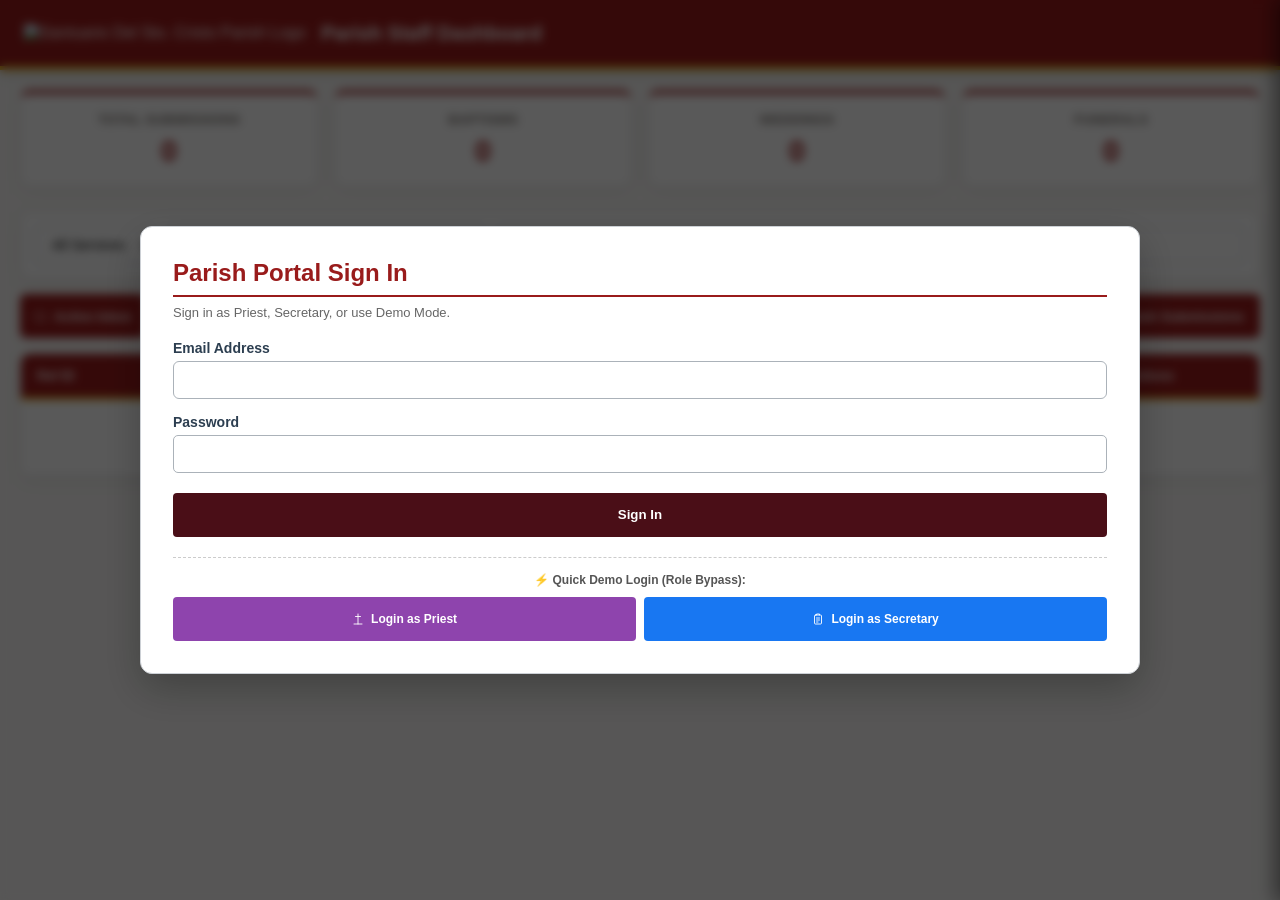
==== commit 375b689e: "Add files via upload Updated admin interface for responsiveness in mobilephones Updated PWA Interfa" ====
--- a/admin.html
+++ b/admin.html
@@ -17,16 +17,15 @@
 
     <style>
         .modal-overlay {
+            display: none;
             position: fixed;
-            top: 0;
-            left: 0;
-            width: 100vw;
-            height: 100vh;
-            background: rgba(0, 0, 0, 0.65);
-            display: none;
+            inset: 0;
+            background: rgba(0, 0, 0, 0.5);
+            z-index: 1050;
+            align-items: center;
             justify-content: center;
-            align-items: center;
-            z-index: 99999;
+            overflow-y: auto;
+            padding: 20px;
         }
 
         .modal-overlay.active {
@@ -35,15 +34,14 @@
 
         .modal-box {
             background: #ffffff;
-            color: #1a1a1a;
-            padding: 28px;
-            border-radius: 10px;
-            width: 90%;
-            max-width: 680px;
-            box-shadow: 0 8px 30px rgba(0, 0, 0, 0.4);
-            max-height: 85vh;
+            border-radius: 8px;
+            padding: 20px;
+            box-shadow: 0 10px 25px rgba(0, 0, 0, 0.2);
+            max-height: 90vh;
             overflow-y: auto;
-            font-family: Arial, sans-serif;
+            text-align: left;
+            position: relative;
+            margin: auto;
         }
 
         .modal-box label {
@@ -68,7 +66,7 @@
         .modal-box input:focus,
         .modal-box select:focus,
         .modal-box textarea:focus {
-            border-color: #4a0e17 !important;
+            border-color: #991b1b !important;
             outline: none;
         }
 
@@ -99,18 +97,232 @@
             color: #721c24;
         }
 
-        .btn-action {
-            background: #6c757d;
-            color: white;
+        /* =========================================================
+           ADMIN DASHBOARD SIDE NAV & UNIFIED #991b1b THEME
+           ========================================================= */
+        :root {
+            --parish-burgundy: #991b1b;
+            --parish-gold: #eab308;
+            --admin-bg: #f8f7f5;
+            --admin-surface: #ffffff;
+            --admin-text: #292524;
+            --admin-muted: #78716c;
+            --admin-border: #e7e5e4;
+            --admin-shadow: 0 4px 16px rgba(41, 37, 36, .06);
+        }
+
+        body.admin-body {
+            background: var(--admin-bg) !important;
+            color: var(--admin-text) !important;
+            font-family: 'Segoe UI', Tahoma, Geneva, Verdana, sans-serif !important;
+            margin: 0;
+            padding: 0;
+            display: flex;
+            flex-direction: column;
+            min-height: 100vh;
+        }
+
+        /* Top Header Bar */
+        header.admin-nav {
+            background: #991b1b !important;
+            color: #fff !important;
+            min-height: 70px;
+            padding: 12px 24px !important;
+            display: flex;
+            justify-content: space-between;
+            align-items: center;
+            box-shadow: 0 3px 12px rgba(0, 0, 0, .15);
+            border-bottom: 4px solid var(--parish-gold);
+            position: sticky;
+            top: 0;
+            z-index: 1000;
+        }
+
+        body.admin-body #dashboardTitle {
+            color: #fff !important;
+            font-size: 1.25rem !important;
+            font-weight: 700;
+            margin: 0;
+        }
+
+        /* Hamburger Menu Button */
+        /* Hide hamburger button by default on desktop */
+        .hamburger-btn {
+            display: none !important;
+            background: transparent;
             border: none;
-            padding: 6px 12px;
-            border-radius: 4px;
+            color: #ffffff;
+            font-size: 1.8rem;
             cursor: pointer;
-            font-weight: bold;
-        }
-
-        .btn-action:hover {
-            opacity: 0.9;
+            padding: 4px 8px;
+            align-items: center;
+            justify-content: center;
+        }
+
+        /* Show hamburger button only on mobile screens */
+        @media screen and (max-width: 768px) {
+            .hamburger-btn {
+                display: inline-flex !important;
+            }
+        }
+
+        /* Sliding Side Navigation Drawer */
+        .drawer-overlay {
+            position: fixed;
+            top: 0;
+            left: 0;
+            width: 100vw;
+            height: 100vh;
+            background: rgba(0, 0, 0, 0.6);
+            z-index: 9998;
+            opacity: 0;
+            pointer-events: none;
+            transition: opacity 0.3s ease;
+        }
+
+        .drawer-overlay.active {
+            opacity: 1;
+            pointer-events: auto;
+        }
+
+        .mobile-drawer {
+            position: fixed;
+            top: 0;
+            right: -300px;
+            width: 300px;
+            height: 100vh;
+            background-color: #991b1b;
+            border-left: 2px solid var(--parish-gold);
+            z-index: 9999;
+            box-shadow: -5px 0 15px rgba(0, 0, 0, 0.5);
+            transition: right 0.3s ease-in-out;
+            display: flex;
+            flex-direction: column;
+            color: #ffffff;
+        }
+
+        .mobile-drawer.active {
+            right: 0;
+        }
+
+        .drawer-header {
+            display: flex;
+            justify-content: space-between;
+            align-items: center;
+            padding: 18px 20px;
+            border-bottom: 1px solid rgba(234, 179, 8, 0.3);
+        }
+
+        .drawer-header h3 {
+            color: var(--parish-gold);
+            margin: 0;
+            font-size: 1.15rem;
+        }
+
+        .close-drawer-btn {
+            background: transparent;
+            border: none;
+            color: #ffffff;
+            font-size: 1.8rem;
+            cursor: pointer;
+        }
+
+        .drawer-links {
+            display: flex;
+            flex-direction: column;
+            padding: 20px;
+            gap: 12px;
+        }
+
+        .drawer-links a,
+        .drawer-links button {
+            color: #ffffff;
+            text-decoration: none;
+            font-size: 1rem;
+            padding: 10px 0;
+            background: none;
+            border: none;
+            border-bottom: 1px solid rgba(255, 255, 255, 0.1);
+            text-align: left;
+            cursor: pointer;
+        }
+
+        .drawer-links a:hover,
+        .drawer-links button:hover {
+            color: var(--parish-gold);
+        }
+
+        .admin-container {
+            max-width: 1400px !important;
+            margin: 20px auto !important;
+            padding: 0 20px !important;
+            box-sizing: border-box;
+            width: 100%;
+            flex: 1;
+        }
+
+        /* Stats Grid */
+        .stats-grid {
+            display: grid;
+            grid-template-columns: repeat(auto-fit, minmax(220px, 1fr)) !important;
+            gap: 16px !important;
+            margin-bottom: 24px !important;
+            width: 100%;
+        }
+
+        .stat-card {
+            background: var(--admin-surface) !important;
+            border: 1px solid var(--admin-border) !important;
+            border-top: 4px solid #991b1b !important;
+            border-radius: 10px !important;
+            padding: 18px 20px !important;
+            box-shadow: var(--admin-shadow) !important;
+            text-align: center;
+        }
+
+        .stat-card h3 {
+            color: var(--admin-muted) !important;
+            font-size: 0.85rem !important;
+            font-weight: 650 !important;
+            text-transform: uppercase;
+            margin-bottom: 8px !important;
+        }
+
+        .stat-card p {
+            color: #991b1b !important;
+            font-size: 1.8rem !important;
+            font-weight: 750 !important;
+            margin: 0 !important;
+        }
+
+        .table-controls {
+            display: flex;
+            gap: 12px;
+            margin-bottom: 15px;
+            flex-wrap: wrap;
+            align-items: center;
+            background: var(--admin-surface);
+            border: 1px solid var(--admin-border);
+            border-radius: 10px;
+            padding: 14px;
+            box-shadow: var(--admin-shadow);
+        }
+
+        .table-controls select,
+        .table-controls input {
+            padding: 9px 12px !important;
+            border-radius: 6px !important;
+            border: 1px solid #cbd5e1 !important;
+            font-size: 14px !important;
+            background: #fff !important;
+        }
+
+        .view-group {
+            margin-bottom: 15px;
+            display: flex;
+            gap: 10px;
+            align-items: center;
+            flex-wrap: wrap;
         }
 
         .toggle-btn {
@@ -125,23 +337,27 @@
         }
 
         .toggle-btn.active {
-            background: #4a0e17;
+            background: #991b1b;
             color: white;
         }
 
-        .admin-container {
-            max-width: 1400px;
-            margin: 0 auto;
-            padding: 20px;
+        .refresh-btn {
+            background: #991b1b !important;
+            color: white !important;
+            border: none;
+            padding: 9px 16px;
+            border-radius: 6px;
+            font-weight: bold;
+            cursor: pointer;
         }
 
         .table-wrapper {
             width: 100%;
             overflow-x: auto;
             background: #ffffff;
-            border: 1px solid #ccd0d5;
-            border-radius: 8px;
-            box-shadow: 0 2px 8px rgba(0, 0, 0, 0.06);
+            border: 1px solid var(--admin-border);
+            border-radius: 10px;
+            box-shadow: var(--admin-shadow);
             margin-top: 15px;
         }
 
@@ -149,86 +365,75 @@
             width: 100%;
             border-collapse: collapse;
             text-align: left;
-            font-family: Arial, sans-serif;
+            font-size: 13px;
             min-width: 1000px;
         }
 
         .admin-table th {
-            background-color: #4a0e17;
+            background-color: #991b1b !important;
             color: #ffffff;
             padding: 14px 16px;
-            font-size: 13px;
             font-weight: bold;
-            letter-spacing: 0.5px;
-            border-bottom: 2px solid #33090f;
+            border-bottom: 3px solid var(--parish-gold);
+            white-space: nowrap;
         }
 
         .admin-table td {
             padding: 14px 16px;
             border-bottom: 1px solid #e4e6eb;
-            font-size: 13px;
             color: #1c1e21;
             vertical-align: middle;
         }
 
         .admin-table tbody tr:hover {
-            background-color: #f8f9fa;
-        }
-
-        /* --- Mobile Responsive Rules for admin.html --- */
+            background-color: #fcfbfa;
+        }
+
+        .admin-table td .action-btn-group {
+            display: flex;
+            gap: 6px;
+            align-items: stretch;
+            width: 100%;
+            min-width: 240px;
+        }
+
+        .admin-table td .action-btn-group button,
+        .admin-table td .action-btn-group a {
+            flex: 1 1 0px;
+            min-height: 34px;
+            padding: 6px 8px;
+            font-size: 11.5px;
+            font-weight: 700;
+            border-radius: 4px;
+            border: none;
+            cursor: pointer;
+            display: inline-flex;
+            align-items: center;
+            justify-content: center;
+            gap: 4px;
+            text-decoration: none;
+            white-space: nowrap;
+        }
+
         @media screen and (max-width: 768px) {
-
-            /* Admin Layout Header & Containers */
-            body {
-                font-size: 14px;
-            }
-
-            .admin-container,
-            .main-content {
+            .admin-container {
                 padding: 10px !important;
-                margin: 0 !important;
-                width: 100% !important;
-            }
-
-            header.admin-nav {
-                flex-direction: column;
-                gap: 10px;
-                text-align: center;
-                padding: 12px;
-            }
-
-            /* Statistics Grid: 2 columns on tablets, 1 on phones */
+                margin: 10px auto !important;
+            }
+
             .stats-grid {
                 grid-template-columns: repeat(2, 1fr) !important;
                 gap: 10px !important;
             }
 
-            /* Table Controls & Filters */
-            .table-controls,
-            .filter-group {
-                flex-direction: column !important;
-                gap: 8px !important;
-                width: 100%;
-            }
-
-            .table-controls input,
-            .table-controls select {
+            .table-controls {
+                flex-direction: column;
+                align-items: stretch;
+            }
+
+            .table-controls select,
+            .table-controls input {
                 width: 100% !important;
-            }
-
-            /* Make Tables Scrollable Horizontally on Small Screens */
-            table {
-                display: block;
-                width: 100%;
-                overflow-x: auto;
-                white-space: nowrap;
-            }
-
-            /* Action Buttons inside Tables */
-            td button,
-            th {
-                font-size: 12px !important;
-                padding: 6px 8px !important;
             }
         }
 
@@ -238,399 +443,6 @@
             }
         }
 
-        /* =========================================================
-           ADMIN DASHBOARD UI REFRESH
-           Palette matched to index.html:
-           Burgundy #991b1b / Deep burgundy #800020 / Gold #eab308
-           ========================================================= */
-        :root {
-            --parish-burgundy: #991b1b;
-            --parish-deep: #800020;
-            --parish-gold: #eab308;
-            --admin-bg: #f8f7f5;
-            --admin-surface: #ffffff;
-            --admin-text: #292524;
-            --admin-muted: #78716c;
-            --admin-border: #e7e5e4;
-            --admin-shadow: 0 5px 18px rgba(41, 37, 36, .07);
-        }
-
-        body.admin-body {
-            background: var(--admin-bg) !important;
-            color: var(--admin-text) !important;
-            font-family: 'Segoe UI', Tahoma, Geneva, Verdana, sans-serif !important;
-            line-height: 1.55;
-        }
-
-        body.admin-body input,
-        body.admin-body select,
-        body.admin-body textarea,
-        body.admin-body button {
-            font: inherit;
-        }
-
-        body.admin-body header.admin-nav {
-            background: var(--parish-burgundy) !important;
-            color: #fff !important;
-            min-height: 78px;
-            padding: 12px clamp(16px, 4vw, 42px) !important;
-            gap: 18px;
-            flex-wrap: wrap;
-            box-shadow: 0 3px 12px rgba(0, 0, 0, .13);
-            border-bottom: 4px solid var(--parish-gold);
-        }
-
-        body.admin-body #dashboardTitle {
-            color: #fff !important;
-            font-size: clamp(1.05rem, 2vw, 1.45rem) !important;
-            font-weight: 700;
-            letter-spacing: .1px;
-        }
-
-        body.admin-body #adminUserHeader {
-            color: #fff !important;
-        }
-
-        .admin-container {
-            max-width: 1500px !important;
-            padding: clamp(14px, 2.5vw, 30px) !important;
-        }
-
-        .stats-grid {
-            gap: 18px !important;
-            margin-bottom: 26px !important;
-        }
-
-        .stat-card {
-            background: var(--admin-surface) !important;
-            border: 1px solid var(--admin-border) !important;
-            border-top: 4px solid var(--parish-burgundy) !important;
-            border-radius: 12px !important;
-            padding: 19px 21px !important;
-            box-shadow: var(--admin-shadow) !important;
-            min-height: 112px;
-        }
-
-        .stat-card h3 {
-            color: var(--admin-muted) !important;
-            font-size: .82rem !important;
-            font-weight: 650 !important;
-            letter-spacing: .25px;
-            margin-bottom: 8px !important;
-        }
-
-        .stat-card p {
-            color: var(--parish-deep) !important;
-            font-size: 1.9rem !important;
-            line-height: 1.15;
-            font-weight: 750 !important;
-            margin: 0 !important;
-        }
-
-        .master-calendar-card,
-        #secretaryTableSection {
-            border-radius: 12px;
-        }
-
-        .master-calendar-card {
-            border: 1px solid var(--admin-border) !important;
-            box-shadow: var(--admin-shadow) !important;
-        }
-
-        .master-calendar-card h3 {
-            color: var(--parish-deep) !important;
-            font-weight: 750;
-        }
-
-        #masterCalMonthLabel {
-            color: var(--admin-text) !important;
-        }
-
-        #masterCalendarGrid>div {
-            border-radius: 7px;
-            min-height: 68px;
-            padding: 7px 3px;
-        }
-
-        .table-controls {
-            align-items: center;
-            background: var(--admin-surface);
-            border: 1px solid var(--admin-border);
-            border-radius: 12px;
-            padding: 15px;
-            box-shadow: 0 2px 8px rgba(41, 37, 36, .035);
-        }
-
-        .table-controls input,
-        .table-controls select,
-        .admin-body input:not([type="checkbox"]):not([type="radio"]),
-        .admin-body select,
-        .admin-body textarea {
-            min-height: 42px;
-            padding: 9px 12px !important;
-            color: var(--admin-text) !important;
-            background: #fff !important;
-            border: 1px solid #d6d3d1 !important;
-            border-radius: 7px !important;
-            font-size: 14px !important;
-            transition: border-color .18s ease, box-shadow .18s ease;
-        }
-
-        .admin-body input:focus,
-        .admin-body select:focus,
-        .admin-body textarea:focus {
-            outline: none !important;
-            border-color: var(--parish-burgundy) !important;
-            box-shadow: 0 0 0 3px rgba(153, 27, 27, .12) !important;
-        }
-
-        .view-group {
-            gap: 9px !important;
-        }
-
-        .toggle-btn,
-        .refresh-btn,
-        .btn-action {
-            min-height: 39px;
-            border-radius: 7px !important;
-            padding: 9px 14px !important;
-            font-size: 13px !important;
-            font-weight: 650 !important;
-            transition: background .18s ease, transform .18s ease, box-shadow .18s ease;
-        }
-
-        .toggle-btn {
-            background: #f1efed !important;
-            color: #57534e !important;
-            border: 1px solid #e7e5e4 !important;
-        }
-
-        .toggle-btn:hover {
-            background: #e7e5e4 !important;
-        }
-
-        .toggle-btn.active,
-        .refresh-btn {
-            background: var(--parish-burgundy) !important;
-            color: #fff !important;
-            border: 1px solid var(--parish-burgundy) !important;
-        }
-
-        .refresh-btn {
-            cursor: pointer;
-            padding: 9px 16px !important;
-            border-radius: 7px !important;
-            font-weight: 700;
-        }
-
-        .toggle-btn:hover,
-        .refresh-btn:hover,
-        .btn-action:hover {
-            transform: translateY(-1px);
-            box-shadow: 0 3px 9px rgba(0, 0, 0, .10);
-        }
-
-        .table-wrapper {
-            margin-top: 0 !important;
-            border: 1px solid var(--admin-border) !important;
-            border-radius: 12px !important;
-            box-shadow: var(--admin-shadow) !important;
-        }
-
-        .admin-table {
-            font-family: 'Segoe UI', Tahoma, Geneva, Verdana, sans-serif !important;
-            min-width: 1080px;
-        }
-
-        .admin-table th {
-            background: var(--parish-burgundy) !important;
-            color: #fff !important;
-            padding: 15px 14px !important;
-            font-size: 12px !important;
-            text-transform: uppercase;
-            letter-spacing: .45px;
-            border-bottom: 3px solid var(--parish-gold) !important;
-            white-space: nowrap;
-        }
-
-        .admin-table td {
-            padding: 14px !important;
-            color: #44403c !important;
-            font-size: 13px !important;
-            line-height: 1.45;
-            border-bottom: 1px solid #eeeae7 !important;
-        }
-
-        .admin-table tbody tr:nth-child(even) {
-            background: #fcfbfa;
-        }
-
-        .admin-table tbody tr:hover {
-            background: #fff7ed !important;
-        }
-
-        .status-select {
-            max-width: 230px;
-            min-height: 36px;
-            padding: 7px 9px !important;
-            font-size: 12px !important;
-        }
-
-        .btn-action {
-            background: var(--parish-burgundy) !important;
-            color: #fff !important;
-            border: 0 !important;
-        }
-
-        .modal-overlay {
-            padding: 16px;
-            background: rgba(35, 18, 18, .68) !important;
-            backdrop-filter: blur(3px);
-        }
-
-        .modal-box {
-            border: 1px solid rgba(153, 27, 27, .12);
-            border-top: 5px solid var(--parish-burgundy);
-            border-radius: 13px !important;
-            box-shadow: 0 18px 55px rgba(0, 0, 0, .24) !important;
-            font-family: 'Segoe UI', Tahoma, Geneva, Verdana, sans-serif !important;
-        }
-
-        .modal-box h2,
-        .modal-box h3 {
-            color: var(--parish-deep) !important;
-        }
-
-        .modal-box label {
-            color: #44403c !important;
-            font-weight: 650 !important;
-            line-height: 1.4;
-        }
-
-        .modal-box button[type="submit"],
-        .modal-box button.primary,
-        .modal-box .primary-btn {
-            background: var(--parish-burgundy) !important;
-            color: #fff !important;
-        }
-
-        #adminAuthModal .modal-box {
-            max-width: 460px !important;
-            padding: 32px !important;
-        }
-
-        #adminAuthModal h2 {
-            font-size: 1.45rem;
-            margin-top: 2px;
-        }
-
-        #adminAuthModal button[type="submit"] {
-            min-height: 44px;
-            background: var(--parish-burgundy) !important;
-            border-radius: 7px !important;
-            font-size: 14px;
-        }
-
-        #adminAuthModal button[onclick*="loginAsDemoRole"] {
-            min-height: 42px;
-            background: #6b2028 !important;
-            border: 1px solid #8d4249 !important;
-            border-radius: 7px !important;
-        }
-
-        #adminAuthModal button[onclick*="loginAsDemoRole"]:last-child {
-            background: #8a5a12 !important;
-            border-color: #a87924 !important;
-        }
-
-        /* Improve clarity for long status and document labels */
-        .admin-table td,
-        .admin-table th {
-            overflow-wrap: anywhere;
-        }
-
-        /* Responsive layout */
-        @media (max-width: 768px) {
-            body.admin-body header.admin-nav {
-                justify-content: center !important;
-                text-align: center;
-            }
-
-            body.admin-body header.admin-nav>div {
-                justify-content: center;
-                flex-wrap: wrap;
-            }
-
-            .admin-container {
-                padding: 12px !important;
-            }
-
-            .stats-grid {
-                grid-template-columns: repeat(2, minmax(0, 1fr)) !important;
-                gap: 10px !important;
-            }
-
-            .stat-card {
-                padding: 14px !important;
-                min-height: 98px;
-            }
-
-            .stat-card p {
-                font-size: 1.55rem !important;
-            }
-
-            .table-controls {
-                align-items: stretch;
-            }
-
-            .view-group {
-                align-items: stretch !important;
-            }
-
-            .view-group button {
-                flex: 1 1 145px;
-            }
-
-            .refresh-btn {
-                margin-left: 0 !important;
-            }
-
-            .master-calendar-card {
-                padding: 14px !important;
-                overflow-x: auto;
-            }
-
-            .master-calendar-card>div:first-child {
-                flex-wrap: wrap;
-                gap: 12px;
-            }
-
-            #masterCalendarGrid {
-                min-width: 420px;
-            }
-
-            .modal-box {
-                width: min(96%, 680px) !important;
-                max-width: 96% !important;
-                padding: 19px !important;
-            }
-        }
-
-        @media (max-width: 480px) {
-            .stats-grid {
-                grid-template-columns: 1fr 1fr !important;
-            }
-
-            #dashboardTitle {
-                font-size: 1rem !important;
-            }
-
-            #adminAuthModal .modal-box {
-                padding: 22px !important;
-            }
-        }
-
-        /* Lightweight local SVG icon system: no icon font, CDN, or runtime scanner. */
         .ui-icon {
             width: 1em;
             height: 1em;
@@ -656,61 +468,46 @@
             overflow: hidden;
         }
 
-        /* Priest Selection Cards Grid */
-        .priest-cards-grid {
-            display: grid;
-            grid-template-columns: repeat(auto-fill, minmax(180px, 1fr));
-            gap: 12px;
-            margin-top: 8px;
-        }
-
-        .priest-card {
-            background: #ffffff;
-            border: 2px solid #e2e8f0;
-            border-radius: 8px;
-            padding: 12px;
-            text-align: center;
-            cursor: pointer;
-            transition: all 0.2s ease;
-        }
-
-        .priest-card:hover {
-            border-color: #991b1b;
-            background: #fdf2f2;
-        }
-
-        .priest-card.selected {
-            border-color: #991b1b;
-            background: #991b1b;
-            color: #ffffff;
-            box-shadow: 0 4px 12px rgba(153, 27, 27, 0.25);
-        }
-
-        .priest-card.selected .priest-card-title,
-        .priest-card.selected .priest-card-subtitle {
-            color: #ffffff !important;
-        }
-
-        .priest-card-avatar {
-            width: 48px;
-            height: 48px;
-            border-radius: 50%;
-            background: #f1f5f9;
-            color: #4a0e17;
-            display: flex;
-            align-items: center;
-            justify-content: center;
-            margin: 0 auto 8px auto;
-            font-weight: bold;
-            font-size: 16px;
-            border: 1px solid #cbd5e1;
-        }
-
-        .priest-card.selected .priest-card-avatar {
-            background: #ffffff;
-            color: #991b1b;
+        @media screen and (max-width: 768px) {
+
+            /* Sticky Circular Floating Action Button for Refresh on Mobile */
+            .refresh-btn {
+                position: fixed !important;
+                bottom: calc(20px + env(safe-area-inset-bottom)) !important;
+                right: 20px !important;
+                width: 56px !important;
+                height: 56px !important;
+                min-height: 56px !important;
+                border-radius: 50% !important;
+                padding: 0 !important;
+                display: inline-flex !important;
+                align-items: center !important;
+                justify-content: center !important;
+                background: #991b1b !important;
+                color: #ffffff !important;
+                border: 2px solid #eab308 !important;
+                box-shadow: 0 6px 16px rgba(0, 0, 0, 0.35) !important;
+                z-index: 990 !important;
+                margin: 0 !important;
+                transition: transform 0.2s ease, box-shadow 0.2s ease !important;
+            }
+
+            .refresh-btn:active {
+                transform: scale(0.92) !important;
+            }
+
+            .refresh-btn .refresh-btn-text {
+                display: none !important;
+            }
+
+            .refresh-btn .ui-icon {
+                margin-right: 0 !important;
+                width: 24px !important;
+                height: 24px !important;
+            }
         }
     </style>
+
 </head>
 
 <body class="admin-body">
@@ -873,7 +670,7 @@
     <!-- Secretariat / Priest / Admin Authentication Modal -->
     <div id="adminAuthModal" class="modal-overlay active">
         <div class="modal-box" style="max-width: 440px; text-align: center;">
-            <h2 style="color: #4a0e17; margin-bottom: 8px;">Parish Portal Sign In</h2>
+            <h2 style="color: #991b1b; margin-bottom: 8px;">Parish Portal Sign In</h2>
             <p style="color: #666; font-size: 13px; margin-bottom: 20px;">Sign in as Priest, Secretary, or use Demo
                 Mode.</p>
 
@@ -915,16 +712,56 @@
         </div>
     </div>
 
-    <header class="admin-nav"
-        style="display: flex; justify-content: space-between; align-items: center; padding: 12px 24px;">
+    <header class="admin-nav">
         <div style="display: flex; align-items: center; gap: 15px;">
             <div class="logo-container">
                 <img src="MiniLogo-1.webp" width="140" height="auto" alt="Santuario Del Sto. Cristo Parish Logo">
             </div>
-            <h1 id="dashboardTitle" style="margin: 0; font-size: 1.4rem;">Parish Staff Dashboard</h1>
+            <h1 id="dashboardTitle" style="margin: 0;">Parish Staff Dashboard</h1>
         </div>
-        <div id="adminUserHeader" style="font-size: 14px;"></div>
+
+        <!-- Right side actions & Hamburger Toggle Trigger -->
+        <div style="display: flex; align-items: center; gap: 12px;">
+            <div id="adminUserHeader" class="desktop-only" style="font-size: 14px;"></div>
+            <button class="hamburger-btn" onclick="toggleAdminDrawer()" aria-label="Menu"
+                style="background:none; border:none; color:white; font-size:1.8rem; cursor:pointer;">
+                <svg class="ui-icon" aria-hidden="true" focusable="false" style="width: 24px; height: 24px;">
+                    <use href="#ui-menu"></use>
+                </svg>
+            </button>
+        </div>
     </header>
+
+    <!-- Sliding Side Navigation Drawer -->
+    <div id="adminDrawerOverlay" class="drawer-overlay" onclick="toggleAdminDrawer()"></div>
+    <aside id="adminDrawer" class="mobile-drawer">
+        <div class="drawer-header">
+            <h3>Parish Staff Menu</h3>
+            <button class="close-drawer-btn" onclick="toggleAdminDrawer()">&times;</button>
+        </div>
+        <div class="drawer-links" id="adminDrawerLinks">
+            <a href="#" onclick="toggleAdminDrawer(); openAdminNotifModal()">
+                <svg class="ui-icon" aria-hidden="true" focusable="false">
+                    <use href="#ui-bell"></use>
+                </svg> Notifications & Alerts
+            </a>
+            <a href="#" onclick="toggleAdminDrawer(); showAdminStandardDashboard()">
+                <svg class="ui-icon" aria-hidden="true" focusable="false">
+                    <use href="#ui-folder"></use>
+                </svg> Active Inbox Submissions
+            </a>
+            <a href="#" onclick="toggleAdminDrawer(); showAdminSeminarAttendanceView()">
+                <svg class="ui-icon" aria-hidden="true" focusable="false">
+                    <use href="#ui-shield-check"></use>
+                </svg> Seminar Attendance Check-In
+            </a>
+            <a href="#" onclick="toggleAdminDrawer(); logoutAdmin(event)" style="color: #ff6b6b; font-weight: bold;">
+                <svg class="ui-icon" aria-hidden="true" focusable="false">
+                    <use href="#ui-log-out"></use>
+                </svg> Logout Portal
+            </a>
+        </div>
+    </aside>
 
     <div class="admin-container">
         <div id="statsSection" class="stats-grid"
@@ -1050,11 +887,18 @@
                         aria-hidden="true" focusable="false">
                         <use href="#ui-plus"></use>
                     </svg> Walk-In Accommodation</button>
-                <button class="refresh-btn" onclick="fetchApplications()" style="margin-left: auto;"><svg
-                        class="ui-icon" aria-hidden="true" focusable="false">
+                <!-- Example Admin Navigation Tab -->
+                <button onclick="showAdminSeminarAttendanceView()" type="button" class="toggle-btn">
+                    <svg class="ui-icon" aria-hidden="true" focusable="false">
+                        <use href="#ui-shield-check"></use>
+                    </svg> Seminar Attendance
+                </button>
+                <button class="refresh-btn" onclick="fetchApplications()" aria-label="Refresh Submissions"
+                    title="Refresh Submissions" style="margin-left: auto;">
+                    <svg class="ui-icon" aria-hidden="true" focusable="false">
                         <use href="#ui-refresh-cw"></use>
-                    </svg> Refresh
-                    Submissions</button>
+                    </svg><span class="refresh-btn-text"> Refresh Submissions</span>
+                </button>
             </div>
 
             <div id="applicationsTableContainer" style="display: block;">
@@ -1401,6 +1245,7 @@
                         <option value="To Follow-Up & Upload Lacking Documents">To Follow-Up & Upload Lacking Documents
                         </option>
                         <option value="Reviewed & Ready for Payment">Reviewed & Ready for Payment</option>
+                        <option value="Reschedule Requested">Reschedule Requested</option>
                         <option value="Needs Revision">Needs Revision</option>
                         <option value="Scheduled for Seminar">Scheduled for Seminar (Baptism)</option>
                         <option value="Scheduled for Interview & Seminar">Scheduled for Interview & Seminar (Wedding)
@@ -1523,7 +1368,7 @@
                             style="width: 100%; padding: 8px; border: 1px solid #ccd0d5; border-radius: 4px;">
                     </div>
 
-                    <h5 style="color: #4a0e17; margin: 12px 0 8px 0;">Father's Information</h5>
+                    <h5 style="color: 991b1b; margin: 12px 0 8px 0;">Father's Information</h5>
                     <div style="display: flex; gap: 10px; margin-bottom: 10px;">
                         <div style="flex: 2;"><input type="text" name="fatherFirstName" placeholder="First Name"
                                 style="width: 100%; padding: 8px; border: 1px solid #ccd0d5; border-radius: 4px;"></div>
@@ -1534,7 +1379,7 @@
                                 style="width: 100%; padding: 8px; border: 1px solid #ccd0d5; border-radius: 4px;"></div>
                     </div>
 
-                    <h5 style="color: #4a0e17; margin: 12px 0 8px 0;">Mother's Maiden Information</h5>
+                    <h5 style="color: 991b1b; margin: 12px 0 8px 0;">Mother's Maiden Information</h5>
                     <div style="display: flex; gap: 10px; margin-bottom: 10px;">
                         <div style="flex: 2;"><input type="text" name="motherFirstName" placeholder="First Name"
                                 style="width: 100%; padding: 8px; border: 1px solid #ccd0d5; border-radius: 4px;"></div>
@@ -1549,7 +1394,7 @@
                 <!-- 2. WEDDING SPECIFIC FIELDS -->
                 <div id="walkInWeddingFields" class="service-walkin-fields"
                     style="display: none; border-top: 1px solid #e2e8f0; padding-top: 12px; margin-bottom: 15px;">
-                    <h5 style="color: #4a0e17; margin: 0 0 8px 0;">Groom's Information</h5>
+                    <h5 style="color: 991b1b; margin: 0 0 8px 0;">Groom's Information</h5>
                     <div style="display: flex; gap: 10px; margin-bottom: 8px;">
                         <div style="flex: 2;"><input type="text" name="groomFirstName" placeholder="First Name"
                                 style="width: 100%; padding: 8px; border: 1px solid #ccd0d5; border-radius: 4px;"></div>
@@ -1592,7 +1437,7 @@
                                 style="width: 100%; padding: 8px; border: 1px solid #ccd0d5; border-radius: 4px;"></div>
                     </div>
 
-                    <h5 style="color: #4a0e17; margin: 12px 0 8px 0;">Bride's Information</h5>
+                    <h5 style="color: 991b1b; margin: 12px 0 8px 0;">Bride's Information</h5>
                     <div style="display: flex; gap: 10px; margin-bottom: 8px;">
                         <div style="flex: 2;"><input type="text" name="brideFirstName" placeholder="First Name"
                                 style="width: 100%; padding: 8px; border: 1px solid #ccd0d5; border-radius: 4px;"></div>
@@ -1648,7 +1493,7 @@
                 <!-- 3. FUNERAL SPECIFIC FIELDS -->
                 <div id="walkInFuneralFields" class="service-walkin-fields"
                     style="display: none; border-top: 1px solid #e2e8f0; padding-top: 12px; margin-bottom: 15px;">
-                    <h5 style="color: #4a0e17; margin: 0 0 8px 0;">Deceased Person's Information</h5>
+                    <h5 style="color: 991b1b; margin: 0 0 8px 0;">Deceased Person's Information</h5>
                     <div style="display: flex; gap: 10px; margin-bottom: 10px;">
                         <div style="flex: 2;"><input type="text" name="deceasedFirstName" placeholder="First Name"
                                 style="width: 100%; padding: 8px; border: 1px solid #ccd0d5; border-radius: 4px;"></div>
@@ -1888,8 +1733,163 @@
         </div>
     </div>
 
-
-
+    <!-- Admin QR Scanner & Manual Check-In Section -->
+    <div id="adminSeminarAttendanceSection" class="card admin-checkin-card"
+        style="display: none; background: white; border-radius: 12px; padding: 20px; box-shadow: 0 4px 12px rgba(0,0,0,0.08); margin-top: 20px; max-width: 600px; margin-left: auto; margin-right: auto;">
+
+        <!-- Header with Back Button -->
+        <div
+            style="display: flex; justify-content: space-between; align-items: center; border-bottom: 2px solid #f1f5f9; padding-bottom: 12px; margin-bottom: 15px;">
+            <h3 style="color: #4a0e17; margin: 0; font-size: 1.15rem; display: flex; align-items: center; gap: 8px;">
+                <svg class="ui-icon" aria-hidden="true" focusable="false" style="width: 20px; height: 20px;">
+                    <use href="#ui-shield-check"></use>
+                </svg>
+                Seminar Attendance Check-In Desk
+            </h3>
+            <button type="button" onclick="showAdminStandardDashboard()"
+                style="background: #f1f5f9; color: #334155; border: 1px solid #cbd5e1; padding: 6px 12px; border-radius: 6px; font-weight: bold; cursor: pointer; font-size: 12px;">
+                ← Back to Inbox
+            </button>
+        </div>
+
+        <p style="font-size: 13px; color: #64748b; margin-bottom: 16px;">
+            Scan the parishioner's mobile PWA QR code using your device camera, or enter their Reference ID manually to
+            mark attendance and unlock ceremony scheduling.
+        </p>
+
+        <!-- PWA Mobile Camera Scanner Viewfinder -->
+        <div
+            style="margin-bottom: 20px; text-align: center; background: #0f172a; border-radius: 8px; overflow: hidden; position: relative;">
+            <video id="qrCameraPreview" autoplay playsinline
+                style="width: 100%; max-height: 280px; object-fit: cover; display: none;"></video>
+            <canvas id="qrCanvas" style="display: none;"></canvas>
+
+            <div id="scannerPlaceholder" style="padding: 40px 20px; color: #94a3b8; font-size: 13px;">
+                <svg class="ui-icon" aria-hidden="true" focusable="false"
+                    style="width: 48px; height: 48px; margin-bottom: 8px; stroke: #64748b;">
+                    <use href="#icon-qr-code"></use>
+                </svg>
+                <p style="margin: 0 0 12px 0;">Camera scanner is currently inactive.</p>
+                <button type="button" onclick="startMobileQrScanner()"
+                    style="background: #0f766e; color: white; border: none; padding: 10px 18px; border-radius: 6px; font-weight: bold; cursor: pointer; font-size: 13px;">
+                    📷 Start Mobile Camera Scanner
+                </button>
+            </div>
+
+            <div id="scannerActiveControls"
+                style="display: none; padding: 10px; background: rgba(15, 23, 42, 0.8); position: absolute; bottom: 0; left: 0; right: 0;">
+                <button type="button" onclick="stopMobileQrScanner()"
+                    style="background: #ef4444; color: white; border: none; padding: 6px 14px; border-radius: 4px; font-weight: bold; cursor: pointer; font-size: 12px;">
+                    Stop Camera
+                </button>
+            </div>
+        </div>
+
+        <!-- Manual Entry Fallback Row -->
+        <div style="display: flex; gap: 8px; flex-wrap: wrap;">
+            <input type="text" id="adminRefInput" placeholder="Enter Ref ID manually (e.g., REF-2026-9482)"
+                style="flex: 1; min-width: 200px; padding: 10px 12px; border: 1px solid #cbd5e1; border-radius: 6px; font-size: 14px;" />
+            <button onclick="handleAdminCheckIn()"
+                style="background: #0f766e; color: white; border: none; padding: 10px 18px; border-radius: 6px; font-weight: bold; cursor: pointer; font-size: 13px; white-space: nowrap;">
+                Check-In
+            </button>
+        </div>
+
+        <!-- Feedback Area -->
+        <div id="checkInFeedback"
+            style="margin-top: 14px; font-size: 13px; font-weight: 500; padding: 10px; border-radius: 6px; display: none;">
+        </div>
+    </div>
+    <!-- MODAL: ADMIN NOTIFICATION CENTER -->
+    <div id="adminNotifModal" class="modal-overlay">
+        <div class="modal-box" style="max-width: 640px; text-align: left; padding: 24px;">
+            <div
+                style="display: flex; justify-content: space-between; align-items: center; border-bottom: 2px solid #4a0e17; padding-bottom: 10px; margin-bottom: 15px;">
+                <h3 style="color: #4a0e17; margin: 0; display: flex; align-items: center; gap: 8px;">
+                    <svg class="ui-icon" aria-hidden="true">
+                        <use href="#ui-bell"></use>
+                    </svg> Parish Staff Notifications
+                </h3>
+                <button type="button" onclick="closeModal('adminNotifModal')"
+                    style="background: none; border: none; font-size: 18px; font-weight: bold; cursor: pointer;">
+                    <svg class="ui-icon" aria-hidden="true">
+                        <use href="#ui-x"></use>
+                    </svg>
+                </button>
+            </div>
+
+            <!-- Category Filter Tabs -->
+            <div style="display: flex; gap: 8px; margin-bottom: 15px; flex-wrap: wrap;">
+                <button type="button" id="notifTabRecent" class="toggle-btn active"
+                    onclick="switchAdminNotifTab('recent')">
+                    Most Recent (<span id="countNotifRecent">0</span>)
+                </button>
+                <button type="button" id="notifTabResched" class="toggle-btn"
+                    onclick="switchAdminNotifTab('reschedule')">
+                    ⚠️ Reschedule Requests (<span id="countNotifResched">0</span>)
+                </button>
+                <button type="button" id="notifTabDeadline" class="toggle-btn"
+                    onclick="switchAdminNotifTab('deadline')">
+                    ⏰ Near Deadline / Target Date (<span id="countNotifDeadline">0</span>)
+                </button>
+            </div>
+
+            <!-- Notification List Container -->
+            <div id="adminNotifListContainer"
+                style="max-height: 380px; overflow-y: auto; display: flex; flex-direction: column; gap: 10px;">
+                <p style="color: #64748b; text-align: center; padding: 20px;">Loading notifications...</p>
+            </div>
+
+            <div
+                style="display: flex; justify-content: space-between; align-items: center; margin-top: 16px; padding-top: 12px; border-top: 1px solid #e2e8f0;">
+                <button type="button" onclick="markAllAdminNotifsRead()"
+                    style="background: #f1f5f9; color: #334155; border: 1px solid #cbd5e1; padding: 7px 12px; border-radius: 6px; font-size: 12px; font-weight: bold; cursor: pointer;">
+                    Mark All Alerts Read
+                </button>
+                <button type="button" onclick="closeModal('adminNotifModal')"
+                    style="background: #4a0e17; color: white; border: none; padding: 8px 16px; border-radius: 6px; font-size: 13px; font-weight: bold; cursor: pointer;">
+                    Close
+                </button>
+            </div>
+        </div>
+    </div>
+    <!-- MODAL: UPLOAD OFFICIAL ARCHDIOCESAN CERTIFICATE -->
+    <div id="certificateUploadModal" class="modal-overlay">
+        <div class="modal-box" style="max-width: 500px; text-align: left; padding: 24px;">
+            <div
+                style="display: flex; justify-content: space-between; align-items: center; border-bottom: 2px solid #991b1b; padding-bottom: 8px; margin-bottom: 15px;">
+                <h3 style="color: #991b1b; margin: 0; font-size: 1.1rem;">Upload Official Digital Certificate</h3>
+                <button type="button" onclick="closeModal('certificateUploadModal')"
+                    style="background: none; border: none; font-size: 18px; font-weight: bold; cursor: pointer;"><svg
+                        class="ui-icon" aria-hidden="true">
+                        <use href="#ui-x"></use>
+                    </svg></button>
+            </div>
+            <p style="font-size: 13px; color: #64748b; margin-bottom: 15px;">
+                Please upload the scanned digital copy of the official certificate (PDF or Image) required by the
+                Archdiocese for this sacrament.
+            </p>
+            <form onsubmit="handleCertificateUploadSubmit(event)">
+                <input type="hidden" id="certUploadAppId">
+                <div style="margin-bottom: 15px;">
+                    <label
+                        style="display: block; font-weight: bold; font-size: 13px; color: #334155; margin-bottom: 6px;">Select
+                        Certificate File (PDF / Image) *</label>
+                    <input type="file" id="certFileInput" accept=".pdf,image/*" required
+                        style="width: 100%; padding: 8px; border: 1px solid #cbd5e1; border-radius: 6px; background: #fff;">
+                </div>
+                <div style="display: flex; justify-content: flex-end; gap: 8px;">
+                    <button type="button" onclick="closeModal('certificateUploadModal')"
+                        style="padding: 9px 14px; border: 1px solid #cbd5e1; background: #f1f5f9; border-radius: 6px; font-weight: bold; cursor: pointer;">Cancel</button>
+                    <button type="submit"
+                        style="background: #991b1b; color: white; border: none; padding: 9px 18px; border-radius: 6px; font-size: 13px; font-weight: bold; cursor: pointer;"><svg
+                            class="ui-icon" aria-hidden="true">
+                            <use href="#ui-upload"></use>
+                        </svg> Upload & Enable Completion</button>
+                </div>
+            </form>
+        </div>
+    </div>
 
     <script>
         const db = new Dexie('ParishPortalDB');
@@ -1898,6 +1898,15 @@
             applications: '++id, referenceId, userId, applicantName, applicantEmail, sacramentType, status, preferredDate, confirmedDate, confirmedTime, details, documents, adminNotes, statusHistory, archived, createdAt',
             notifications: '++id, userId, referenceId, title, message, isRead, createdAt'
         });
+        function toggleAdminDrawer() {
+            const drawer = document.getElementById('adminDrawer');
+            const overlay = document.getElementById('adminDrawerOverlay');
+            if (drawer && overlay) {
+                drawer.classList.toggle('active');
+                overlay.classList.toggle('active');
+            }
+        }
+
 
         let rawApplicationsData = [];
         let showArchivedView = false;
@@ -1905,6 +1914,220 @@
         let currentApptCalDate = new Date();
         let selectedApptDateStr = '';
         let activeSchedulingApp = null;
+        let activeAdminNotifTab = 'recent';
+        let adminNotifCache = { recent: [], reschedule: [], deadline: [] };
+        let lastAdminPushedRef = new Set();
+        let hasShownInitialNotifModal = false; // Ensures auto-popup only happens once per page load/refresh
+
+        async function evaluateAdminNotifications(triggerPush = false) {
+            const apps = await db.applications.toArray();
+            const storedNotifs = await db.notifications.where('userId').equals('ADMIN').toArray();
+
+            const now = new Date();
+            now.setHours(0, 0, 0, 0);
+            const twoDaysAgo = new Date(Date.now() - 48 * 60 * 60 * 1000);
+
+            const recentList = [];
+            const rescheduleList = [];
+            const deadlineList = [];
+
+            apps.forEach(app => {
+                if (app.archived || (app.status || '').toLowerCase() === 'completed' || (app.status || '').toLowerCase() === 'rejected') return;
+
+                const statusLower = (app.status || '').toLowerCase();
+
+                // 1. Check Reschedule Requests
+                if (statusLower.includes('reschedule requested') || app.rescheduleRequested) {
+                    rescheduleList.push({
+                        appId: app.id,
+                        ref: app.referenceId,
+                        title: `Reschedule Request: ${app.sacramentType}`,
+                        detail: `${app.applicantName} requested ${app.requestedNewDate || 'a new date'}. Reason: "${app.rescheduleReason || 'N/A'}"`,
+                        date: app.updatedAt || app.createdAt,
+                        urgent: true
+                    });
+                }
+
+                // 2. Check Near Deadline / Upcoming Target Date (0 to 7 days away)
+                const targetStr = app.confirmedDate || app.preferredDate;
+                if (targetStr) {
+                    const targetDate = new Date(targetStr);
+                    targetDate.setHours(0, 0, 0, 0);
+                    const diffDays = Math.ceil((targetDate - now) / (1000 * 60 * 60 * 24));
+
+                    if (diffDays >= 0 && diffDays <= 7) {
+                        const dayLabel = diffDays === 0 ? 'TODAY' : (diffDays === 1 ? 'Tomorrow' : `in ${diffDays} days`);
+                        deadlineList.push({
+                            appId: app.id,
+                            ref: app.referenceId,
+                            title: `Upcoming Target Date (${dayLabel}): ${app.sacramentType}`,
+                            detail: `${app.applicantName} — Target Date: ${targetStr} (${app.status})`,
+                            date: targetStr,
+                            urgent: diffDays <= 2
+                        });
+                    }
+                }
+
+                // 3. Check Most Recent Submissions (last 48 hours)
+                if (app.createdAt && new Date(app.createdAt) >= twoDaysAgo) {
+                    recentList.push({
+                        appId: app.id,
+                        ref: app.referenceId,
+                        title: `New Submission: ${app.sacramentType}`,
+                        detail: `${app.applicantName} submitted an application (Target: ${targetStr || 'TBD'}).`,
+                        date: app.createdAt,
+                        urgent: false
+                    });
+                }
+            });
+
+            // Also include explicit unread ADMIN notifications from Dexie
+            storedNotifs.filter(n => !n.isRead).forEach(n => {
+                recentList.unshift({
+                    notifId: n.id,
+                    ref: n.referenceId,
+                    title: n.title,
+                    detail: n.message,
+                    date: n.createdAt,
+                    urgent: true
+                });
+            });
+
+            adminNotifCache = {
+                recent: recentList,
+                reschedule: rescheduleList,
+                deadline: deadlineList
+            };
+
+            // Update Badge Count
+            const totalAlerts = rescheduleList.length + deadlineList.length + recentList.length;
+            const badge = document.getElementById('adminNotifBadge');
+            if (badge) {
+                badge.textContent = totalAlerts;
+                badge.style.display = totalAlerts > 0 ? 'inline-block' : 'none';
+            }
+
+            // Update Tab Counters
+            const cRecent = document.getElementById('countNotifRecent');
+            const cResched = document.getElementById('countNotifResched');
+            const cDeadline = document.getElementById('countNotifDeadline');
+            if (cRecent) cRecent.textContent = recentList.length;
+            if (cResched) cResched.textContent = rescheduleList.length;
+            if (cDeadline) cDeadline.textContent = deadlineList.length;
+
+            // Trigger browser push for brand-new reschedule requests or urgent deadlines
+            if (triggerPush) {
+                [...rescheduleList, ...deadlineList.filter(d => d.urgent)].forEach(item => {
+                    const key = `${item.title}-${item.ref}`;
+                    if (!lastAdminPushedRef.has(key)) {
+                        lastAdminPushedRef.add(key);
+                        triggerBrowserPush(item.title, item.detail, key);
+                    }
+                });
+            }
+
+            renderAdminNotifList();
+        }
+
+        function openAdminNotifModal() {
+            initPushNotifications();
+            evaluateAdminNotifications(false);
+            openModal('adminNotifModal');
+        }
+
+        function switchAdminNotifTab(tabName) {
+            activeAdminNotifTab = tabName;
+            document.getElementById('notifTabRecent').classList.toggle('active', tabName === 'recent');
+            document.getElementById('notifTabResched').classList.toggle('active', tabName === 'reschedule');
+            document.getElementById('notifTabDeadline').classList.toggle('active', tabName === 'deadline');
+            renderAdminNotifList();
+        }
+
+        function renderAdminNotifList() {
+            const container = document.getElementById('adminNotifListContainer');
+            if (!container) return;
+
+            const items = adminNotifCache[activeAdminNotifTab] || [];
+            if (items.length === 0) {
+                container.innerHTML = `<div style="text-align: center; padding: 28px; color: #64748b; background: #f8fafc; border-radius: 8px;">No notifications in this category.</div>`;
+                return;
+            }
+
+            container.innerHTML = items.map(item => `
+        <div style="background: ${item.urgent ? '#fffbeb' : '#f8fafc'}; border: 1px solid ${item.urgent ? '#fde68a' : '#e2e8f0'}; border-left: 4px solid ${item.urgent ? '#d97706' : '#4a0e17'}; padding: 12px; border-radius: 6px; display: flex; justify-content: space-between; align-items: center; gap: 10px;">
+            <div>
+                <div style="font-weight: bold; font-size: 13px; color: #1e293b;">${item.title} <span style="font-size: 11px; color: #64748b;">(${item.ref || 'N/A'})</span></div>
+                <div style="font-size: 12px; color: #475569; margin-top: 3px;">${item.detail}</div>
+            </div>
+            ${item.appId ? `
+                <button type="button" onclick="closeModal('adminNotifModal'); ${activeAdminNotifTab === 'reschedule' ? `openAppointmentModal('${item.appId}')` : `openAdminUpdateModal('${item.appId}')`}"
+                    style="background: #4a0e17; color: white; border: none; padding: 6px 10px; border-radius: 4px; font-size: 11px; font-weight: bold; cursor: pointer; white-space: nowrap;">
+                    ${activeAdminNotifTab === 'reschedule' ? 'Reschedule' : 'Inspect'}
+                </button>
+            ` : ''}
+        </div>
+    `).join('');
+        }
+
+        async function markAllAdminNotifsRead() {
+            const unread = await db.notifications.where('userId').equals('ADMIN').toArray();
+            for (const n of unread) {
+                await db.notifications.update(n.id, { isRead: true });
+            }
+            await evaluateAdminNotifications(false);
+        }
+        async function sendParishionerNotification(userId, referenceId, title, message) {
+            if (!userId || userId === 'STAFF-WALKIN-USER') return;
+            try {
+                await db.notifications.add({
+                    userId: Number(userId) || userId,
+                    referenceId: referenceId,
+                    title: title,
+                    message: message,
+                    isRead: false,
+                    createdAt: new Date().toISOString()
+                });
+            } catch (err) {
+                console.error("Error pushing notification:", err);
+            }
+        }
+
+        // Request browser push permission on page load or first click
+        function initPushNotifications() {
+            if ("Notification" in window && Notification.permission === "default") {
+                Notification.requestPermission();
+            }
+        }
+
+        // Fire native OS/browser push notification
+        function triggerBrowserPush(title, body, tag = 'parish-alert') {
+            if ("Notification" in window && Notification.permission === "granted") {
+                new Notification(title, {
+                    body: body,
+                    icon: '/favicon.webp',
+                    tag: tag
+                });
+            }
+        }
+
+        // Save to Dexie AND push to browser
+        async function dispatchSystemNotification({ targetUserId, referenceId, title, message, category = 'general' }) {
+            try {
+                await db.notifications.add({
+                    userId: targetUserId, // Use 'ADMIN' for parish staff, or user.id for parishioners
+                    referenceId: referenceId,
+                    title: title,
+                    message: message,
+                    category: category, // 'recent' | 'reschedule' | 'deadline' | 'parishioner'
+                    isRead: false,
+                    createdAt: new Date().toISOString()
+                });
+
+                triggerBrowserPush(title, message, `${category}-${referenceId}`);
+            } catch (err) {
+                console.error("Failed to dispatch notification:", err);
+            }
+        }
 
         function checkAdminSession() {
             const currentAdmin = JSON.parse(localStorage.getItem('currentAdminUser'));
@@ -1916,6 +2139,7 @@
 
             if (currentAdmin) {
                 closeModal('adminAuthModal');
+                initPushNotifications();
 
                 if (currentAdmin.role === 'priest') {
                     if (tableSection) tableSection.style.display = 'none';
@@ -1935,6 +2159,10 @@
                     else if (currentAdmin.role === 'secretary') roleBadge = '<svg class="ui-icon" aria-hidden="true" focusable="false"><use href="#ui-clipboard-list"></use></svg> Parish Secretary';
 
                     headerContainer.innerHTML = `
+                    <button type="button" onclick="openAdminNotifModal()" style="position: relative; background: rgba(255,255,255,0.15); color: white; border: 1px solid rgba(255,255,255,0.3); padding: 6px 12px; border-radius: 6px; cursor: pointer; margin-right: 12px; font-weight: bold;">
+                            <svg class="ui-icon" aria-hidden="true"><use href="#ui-bell"></use></svg> Alerts
+                            <span id="adminNotifBadge" style="display: none; position: absolute; top: -6px; right: -6px; background: #eab308; color: #4a0e17; font-size: 11px; font-weight: 800; padding: 2px 6px; border-radius: 999px;">0</span>
+                        </button>
                         <span style="color: #d4af37; font-weight: bold; margin-right: 15px;">${roleBadge}: ${currentAdmin.fullName}</span>
                         <a href="#" onclick="logoutAdmin(event)" style="color: #ff6b6b; font-weight: bold; text-decoration: none;">Logout</a>
                     `;
@@ -2007,6 +2235,27 @@
                 updateStats();
                 renderTable();
                 renderMasterParishCalendar();
+
+                // Evaluate notifications and trigger browser push
+                await evaluateAdminNotifications(true);
+
+                // Auto-open the notification modal once on initial load/refresh if there are alerts
+                if (!hasShownInitialNotifModal) {
+                    hasShownInitialNotifModal = true;
+                    const totalAlerts = adminNotifCache.recent.length + adminNotifCache.reschedule.length + adminNotifCache.deadline.length;
+
+                    if (totalAlerts > 0) {
+                        // Prioritize switching directly to the most urgent tab first
+                        if (adminNotifCache.reschedule.length > 0) {
+                            switchAdminNotifTab('reschedule');
+                        } else if (adminNotifCache.deadline.length > 0) {
+                            switchAdminNotifTab('deadline');
+                        } else {
+                            switchAdminNotifTab('recent');
+                        }
+                        openModal('adminNotifModal');
+                    }
+                }
             } catch (error) {
                 console.error('Error fetching applications:', error);
             }
@@ -2045,7 +2294,7 @@
             const statusFilter = (statusFilterEl ? statusFilterEl.value : 'ALL').toLowerCase();
             const searchInput = (searchInputEl ? searchInputEl.value : '').toLowerCase().trim();
 
-            const reqConfig = { baptism: 2, wedding: 3, funeral: 0 };
+            const reqConfig = { baptism: 3, wedding: 3, funeral: 0 };
 
             let filtered = rawApplicationsData.filter(app => {
                 const isArchived = Boolean(app.archived);
@@ -2092,7 +2341,7 @@
                 let minRequired = 0;
                 if (!isWalkIn) {
                     if (sacramentKey === 'wedding') {
-                        minRequired = hasGuestPriest ? 4 : 3; // 4 if guest priest, 3 standard
+                        minRequired = hasGuestPriest ? 4 : 3;
                     } else if (sacramentKey === 'baptism') {
                         minRequired = 2;
                     } else {
@@ -2100,58 +2349,100 @@
                     }
                 }
 
-                const uniqueDocs = app.documents && Array.isArray(app.documents) ? Array.from(
-                    new Map(app.documents.map(doc => {
-                        let name = typeof doc === 'string' ? doc : (doc.name || 'Document');
-                        return [name, doc];
-                    })).values()
-                ) : [];
-
-                const uploadedCount = uniqueDocs.length;
+                // --- ROBUST DOCUMENT COUNTING FOR ADMIN TABLE ---
+                let uploadedCount = 0;
+
+                if (app.documents) {
+                    if (Array.isArray(app.documents)) {
+                        const uniqueMap = new Map();
+                        app.documents.forEach(doc => {
+                            let name = typeof doc === 'string' ? doc : (doc.name || doc.fileName || 'Document');
+                            uniqueMap.set(name, doc);
+                        });
+                        uploadedCount = uniqueMap.size;
+                    } else if (typeof app.documents === 'object') {
+                        let totalFiles = 0;
+                        for (const [categoryKey, fileList] of Object.entries(app.documents)) {
+                            if (fileList) {
+                                if (Array.isArray(fileList) && fileList.length > 0) {
+                                    totalFiles += 1;
+                                } else if (typeof fileList === 'object' && Object.keys(fileList).length > 0) {
+                                    totalFiles += 1;
+                                }
+                            }
+                        }
+                        uploadedCount = totalFiles;
+                    }
+                }
+
                 const isDocComplete = uploadedCount >= minRequired;
 
+                // --- CLEAN & COMPACT DOCUMENT STATUS ---
                 let filesHtml = '';
                 if (minRequired === 0) {
-                    filesHtml = `<div style="margin-bottom: 4px;"><span style="background: #27ae60; color: white; padding: 3px 8px; border-radius: 4px; font-size: 11px; font-weight: bold;"><svg class="ui-icon" aria-hidden="true" focusable="false"><use href="#ui-check"></use></svg> No Docs Required</span></div>`;
+                    filesHtml = `<span style="background: #27ae60; color: white; padding: 4px 10px; border-radius: 4px; font-size: 11px; font-weight: bold; display: inline-block;"><svg class="ui-icon" aria-hidden="true" focusable="false"><use href="#ui-check"></use></svg> Complete</span>`;
                 } else {
-                    filesHtml = `<div style="margin-bottom: 4px;"><span style="background: ${isDocComplete ? '#27ae60' : '#e67e22'}; color: white; padding: 3px 8px; border-radius: 4px; font-size: 11px; font-weight: bold;">${isDocComplete ? '<svg class="ui-icon" aria-hidden="true" focusable="false"><use href="#ui-check"></use></svg> Complete' : '<svg class="ui-icon" aria-hidden="true" focusable="false"><use href="#ui-alert-triangle"></use></svg> Incomplete'} (${uploadedCount}/${minRequired})</span></div>`;
-
-                    if (uniqueDocs.length > 0) {
-                        filesHtml += uniqueDocs.map((doc, idx) => {
-                            let docName = typeof doc === 'string' ? `Doc ${idx + 1}` : (doc.name || `Doc ${idx + 1}`);
-                            let docUrl = typeof doc === 'string' ? doc : doc;
-                            let viewerId = registerDocumentForViewer(docName, docUrl);
-                            return `<div style="margin: 3px 0;"><button type="button" onclick="event.stopPropagation(); viewDocumentById('${viewerId}')" style="background: #0056b3; color: white; border: none; padding: 3px 8px; border-radius: 4px; cursor: pointer; font-size: 11px; font-weight: bold;"><svg class="ui-icon" aria-hidden="true" focusable="false"><use href="#ui-eye"></use></svg> View ${docName}</button></div>`;
-                        }).join('');
+                    if (isDocComplete) {
+                        filesHtml = `<span style="background: #27ae60; color: white; padding: 4px 10px; border-radius: 4px; font-size: 11px; font-weight: bold; display: inline-block;"><svg class="ui-icon" aria-hidden="true" focusable="false"><use href="#ui-check"></use></svg> Complete (${uploadedCount}/${minRequired})</span>`;
                     } else {
-                        filesHtml += `<span style="color:#c0392b; font-size:11px; font-weight:bold;"><svg class="ui-icon" aria-hidden="true" focusable="false"><use href="#ui-alert-triangle"></use></svg> Missing (0/${minRequired})</span>`;
+                        filesHtml = `<span style="background: #e67e22; color: white; padding: 4px 10px; border-radius: 4px; font-size: 11px; font-weight: bold; display: inline-block;"><svg class="ui-icon" aria-hidden="true" focusable="false"><use href="#ui-alert-triangle"></use></svg> Incomplete (${uploadedCount}/${minRequired})</span>`;
                     }
                 }
 
-                const isPaymentReady = app.paymentConfirmed || (app.status || '').includes('Scheduled') || (app.status || '') === 'Completed';
-
-                let scheduleBtnHtml = '';
-                if (!isDocComplete) {
-                    scheduleBtnHtml = `<button type="button" onclick="event.stopPropagation(); showAlert(' Action Denied: Documents are still lacking (${uploadedCount}/${minRequired}).')" style="background: #aab7b8; color: #ffffff; border: none; padding: 6px 10px; border-radius: 4px; cursor: not-allowed; font-size: 12px; font-weight: bold;">     <svg class="ui-icon"
-         aria-hidden="true"
-         focusable="false"
-         viewBox="0 0 24 24"
-         width="16"
-         height="16"
-         fill="none"
-         stroke="currentColor"
-         stroke-width="2"
-         stroke-linecap="round"
-         stroke-linejoin="round">
-        <path d="M12 3 2.8 19a1.5 1.5 0 0 0 1.3 2.2h15.8a1.5 1.5 0 0 0 1.3-2.2L12 3Z"/>
-        <path d="M12 9v4"/>
-        <path d="M12 17h.01"/>
-    </svg>
-Incomplete</button>`;
-                } else if (!isPaymentReady) {
-                    scheduleBtnHtml = `<button type="button" onclick="event.stopPropagation(); showAlert(' Payment Pending: Scheduling is greyed out until payment is confirmed.')" style="background: #e67e22; color: #ffffff; border: none; padding: 6px 10px; border-radius: 4px; cursor: not-allowed; font-size: 12px; font-weight: bold;"> Payment Pending</button>`;
+                // --- TAB-SPECIFIC ACTION BUTTONS (ACTIVE INBOX VS MARKED AS DONE) ---
+                let actionButtonsHtml = '';
+
+                if (showArchivedView) {
+                    // --- MARKED AS DONE VIEW ---
+                    const hasCertificateUploaded = Boolean(app.certificateUploaded || app.digitalCertificate);
+                    const detailsBtn = `<button type="button" onclick="event.stopPropagation(); openAdminUpdateModal('${app.id}')" style="background: #4a0e17; color: #ffffff;"><svg class="ui-icon" aria-hidden="true" focusable="false"><use href="#ui-eye"></use></svg> Details</button>`;
+
+                    if (!hasCertificateUploaded) {
+                        // Replaces the middle slot with Upload Cert, and blocks "Mark as Done" until uploaded
+                        actionButtonsHtml = `
+                            ${detailsBtn}
+                            <button type="button" onclick="event.stopPropagation(); openCertificateUploadModal('${app.id}')" style="background: #0284c7; color: #ffffff;"><svg class="ui-icon" aria-hidden="true" focusable="false"><use href="#ui-upload"></use></svg> Upload Cert</button>
+                            <button type="button" onclick="event.stopPropagation(); showAlert('Action Denied: You must upload the official digital certificate before marking this application as done.')" style="background: #aab7b8; color: #ffffff;" title="Certificate Required">Mark as Done</button>
+                        `;
+                    } else {
+                        const certViewerId = registerDocumentForViewer(app.digitalCertificate?.name || 'Archdiocesan_Certificate.pdf', app.digitalCertificate?.data);
+                        actionButtonsHtml = `
+                            ${detailsBtn}
+                            <button type="button" onclick="event.stopPropagation(); viewDocumentById('${certViewerId}')" style="background: #16a34a; color: #ffffff;"><svg class="ui-icon" aria-hidden="true" focusable="false"><use href="#ui-eye"></use></svg> View Cert</button>
+                            <button type="button" onclick="event.stopPropagation(); toggleArchive('${app.id}')" class="btn-action" style="background: #16a34a; color: #ffffff;" title="Mark as Done"><svg class="ui-icon" aria-hidden="true" focusable="false"><use href="#ui-check"></use></svg> Done</button>
+                        `;
+                    }
                 } else {
-                    scheduleBtnHtml = `<button type="button" onclick="event.stopPropagation(); openAppointmentModal('${app.id}')" style="background: #1e5631; color: white; border: none; padding: 6px 10px; border-radius: 4px; cursor: pointer; font-size: 12px; font-weight: bold;"><svg class="ui-icon" aria-hidden="true" focusable="false"><use href="#ui-calendar"></use></svg> Schedule</button>`;
+                    // --- ACTIVE INBOX VIEW ---
+                    const isPaymentReady = app.paymentConfirmed || (app.status || '').includes('Scheduled') || (app.status || '') === 'Completed';
+                    const isRescheduleReq = (app.status || '').toLowerCase().includes('reschedule requested');
+
+                    let scheduleBtnHtml = '';
+                    if (!isDocComplete && !isRescheduleReq) {
+                        scheduleBtnHtml = `<button type="button" onclick="event.stopPropagation(); showAlert('Action Denied: Documents are still lacking (${uploadedCount}/${minRequired}).')" style="background: #aab7b8; color: #ffffff;">Incomplete</button>`;
+                    } else if (!isPaymentReady && !isRescheduleReq) {
+                        scheduleBtnHtml = `<button type="button" onclick="event.stopPropagation(); showAlert('Payment Pending: Scheduling is greyed out until payment is confirmed.')" style="background: #e67e22; color: #ffffff;">Payment Pending</button>`;
+                    } else {
+                        const btnLabel = isRescheduleReq ? 'Reschedule' : 'Schedule';
+                        const btnBg = isRescheduleReq ? '#b45309' : '#1e5631';
+                        scheduleBtnHtml = `<button type="button" onclick="event.stopPropagation(); openAppointmentModal('${app.id}')" style="background: ${btnBg}; color: #ffffff;"><svg class="ui-icon" aria-hidden="true" focusable="false"><use href="#ui-calendar"></use></svg> ${btnLabel}</button>`;
+                    }
+
+                    // STRICT VALIDATION: Prevent marking as done in Active Inbox unless a certificate is uploaded
+                    const hasCertificateUploaded = Boolean(app.certificateUploaded || app.digitalCertificate);
+                    let markAsDoneBtnHtml = '';
+
+                    if (!hasCertificateUploaded) {
+                        markAsDoneBtnHtml = `<button type="button" onclick="event.stopPropagation(); showAlert('Action Denied: Official digital certificate must be uploaded before marking as done.')" style="background: #aab7b8; color: #ffffff;" title="Certificate Required">Mark as Done</button>`;
+                    } else {
+                        markAsDoneBtnHtml = `<button type="button" onclick="event.stopPropagation(); toggleArchive('${app.id}')" class="btn-action" style="background: #6c757d; color: #ffffff;" title="Mark as Done"><svg class="ui-icon" aria-hidden="true" focusable="false"><use href="#ui-check"></use></svg> Mark as Done</button>`;
+                    }
+
+                    actionButtonsHtml = `
+                        <button type="button" onclick="event.stopPropagation(); openAdminUpdateModal('${app.id}')" style="background: #4a0e17; color: #ffffff;"><svg class="ui-icon" aria-hidden="true" focusable="false"><use href="#ui-eye"></use></svg> Details</button>
+                        ${scheduleBtnHtml}
+                        ${markAsDoneBtnHtml}
+                    `;
                 }
 
                 html += `
@@ -2163,22 +2454,27 @@
                     <td>${filesHtml}</td>
                     <td>
                         <select onchange="updateApplicationStatus('${app.id}', this.value)" class="status-select ${badgeClass}">
-                            <option value="Reviewing" ${currentStatus === 'Reviewing' ? 'selected' : ''}>Reviewing</option>
+                            <option value="Reviewing" ${currentStatus === 'reviewing' ? 'selected' : ''}>Reviewing</option>
+                            <option value="Reschedule Requested" ${currentStatus.includes('reschedule requested') ? 'selected' : ''}>⚠️ Reschedule Requested</option>
                             <option value="To Follow-Up & Upload Lacking Documents" ${currentStatus.includes('lacking') ? 'selected' : ''}>To Follow-Up & Upload Lacking Documents</option>
                             <option value="Reviewed & Ready for Payment" ${currentStatus.includes('payment') ? 'selected' : ''}>Reviewed & Ready for Payment</option>
                             <option value="Needs Revision" ${currentStatus === 'needs revision' ? 'selected' : ''}>Needs Revision</option>
                             <option value="Scheduled for Seminar" ${currentStatus.includes('seminar') ? 'selected' : ''}>Scheduled for Seminar</option>
                             <option value="Scheduled for Ceremony" ${currentStatus.includes('ceremony') ? 'selected' : ''}>Scheduled for Ceremony</option>
-                            <option value="Cancelled" ${currentStatus === 'cancelled' ? 'selected' : ''}>Cancelled</option>
                             <option value="Completed" ${currentStatus === 'completed' ? 'selected' : ''}>Completed</option>
                         </select>
                         ${app.adminNotes ? `<br><small style="color:red; margin-top: 4px; display:block;">Note: ${app.adminNotes}</small>` : ''}
+
+                        ${app.status && app.status.toLowerCase().includes('reschedule requested') && app.requestedNewDate ? `
+                            <div style="background: #fffbeb; border: 1px solid #fde68a; padding: 6px 8px; border-radius: 4px; margin-top: 6px; font-size: 11px; color: #92400e;">
+                                <strong>New Date Requested:</strong> ${app.requestedNewDate}<br>
+                                <strong>Reason:</strong> ${app.rescheduleReason || 'No reason provided'}
+                            </div>
+                        ` : ''}
                     </td>
                     <td>
-                        <div style="display: flex; gap: 6px; flex-wrap: wrap;">
-                            <button type="button" onclick="event.stopPropagation(); openAdminUpdateModal('${app.id}')" style="background: #4a0e17; color: white; border: none; padding: 6px 10px; border-radius: 4px; cursor: pointer; font-size: 12px; font-weight: bold;"><svg class="ui-icon" aria-hidden="true" focusable="false"><use href="#ui-eye"></use></svg> Details</button>
-                            ${scheduleBtnHtml}
-                            <button type="button" onclick="event.stopPropagation(); toggleArchive('${app.id}')" class="btn-action" title="${app.archived ? 'Restore' : 'Archive'}">${app.archived ? '<svg class="ui-icon" aria-hidden="true" focusable="false"><use href="#ui-refresh-cw"></use></svg>' : '<svg class="ui-icon" aria-hidden="true" focusable="false"><use href="#ui-check"></use></svg> Mark as Done'}</button>
+                        <div class="action-btn-group">
+                            ${actionButtonsHtml}
                         </div>
                     </td>
                 </tr>`;
@@ -2205,15 +2501,17 @@
             if (d && typeof d === 'object') {
                 if (sType.includes('baptism')) {
                     formattedDetails = `
-                <div style="display: grid; grid-template-columns: 1fr 1fr; gap: 8px; margin-top: 6px;">
-                    <div><strong><svg class="ui-icon" aria-hidden="true" focusable="false"><use href="#ui-baby"></use></svg> Child's Name:</strong> ${d.childName || `${d.childFirstName || ''} ${d.childMiddleInitial || ''} ${d.childLastName || ''}`.trim() || 'N/A'}</div>
-                    <div><strong><svg class="ui-icon" aria-hidden="true" focusable="false"><use href="#ui-calendar"></use></svg> Date of Birth:</strong> ${d.dob || 'N/A'}</div>
-                    <div><strong><svg class="ui-icon" aria-hidden="true" focusable="false"><use href="#ui-user"></use></svg> Father's Name:</strong> ${d.fatherName || `${d.fatherFirstName || ''} ${d.fatherMiddleInitial || ''} ${d.fatherLastName || ''}`.trim() || 'N/A'}</div>
-                    <div><strong><svg class="ui-icon" aria-hidden="true" focusable="false"><use href="#ui-user"></use></svg> Mother's Maiden Name:</strong> ${d.motherName || `${d.motherFirstName || ''} ${d.motherMiddleInitial || ''} ${d.motherLastName || ''}`.trim() || 'N/A'}</div>
-                    <div><strong><svg class="ui-icon" aria-hidden="true" focusable="false"><use href="#ui-phone"></use></svg> Contact Phone:</strong> ${d.phone || 'N/A'}</div>
-                    <div style="grid-column: span 2;"><strong><svg class="ui-icon" aria-hidden="true" focusable="false"><use href="#ui-users"></use></svg> Godparents:</strong> ${d.godparents || 'None listed'}</div>
-                </div>
-            `;
+                        <div style="display: grid; grid-template-columns: 1fr 1fr; gap: 8px; margin-top: 6px;">
+                            <div><strong><svg class="ui-icon" aria-hidden="true" focusable="false"><use href="#ui-baby"></use></svg> Child's Name:</strong> ${d.childName || `${d.childFirstName || ''} ${d.childMiddleInitial || ''} ${d.childLastName || ''}`.trim() || 'N/A'}</div>
+                            <div><strong><svg class="ui-icon" aria-hidden="true" focusable="false"><use href="#ui-calendar"></use></svg> Date of Birth:</strong> ${d.childDob || d.dob || 'N/A'}</div>
+                            <div><strong><svg class="ui-icon" aria-hidden="true" focusable="false"><use href="#ui-user"></use></svg> Father's Name:</strong> ${d.fatherName || `${d.fatherFirstName || ''} ${d.fatherMiddleInitial || ''} ${d.fatherLastName || ''}`.trim() || 'N/A'}</div>
+                            <div><strong><svg class="ui-icon" aria-hidden="true" focusable="false"><use href="#ui-user"></use></svg> Mother's Maiden Name:</strong> ${d.motherName || `${d.motherFirstName || ''} ${d.motherMiddleInitial || ''} ${d.motherLastName || ''}`.trim() || 'N/A'}</div>
+                            <div><strong><svg class="ui-icon" aria-hidden="true" focusable="false"><use href="#ui-phone"></use></svg> Contact Phone:</strong> ${d.phone || 'N/A'}</div>
+                            <div><strong><svg class="ui-icon" aria-hidden="true" focusable="false"><use href="#ui-church"></use></svg> Married In:</strong> ${d.parentsMarriedIn || 'N/A'}</div>
+                            <div style="grid-column: span 2;"><strong><svg class="ui-icon" aria-hidden="true" focusable="false"><use href="#ui-users"></use></svg> Principal Ninong:</strong> ${d.principalNinong || 'None listed'}</div>
+                            <div style="grid-column: span 2;"><strong><svg class="ui-icon" aria-hidden="true" focusable="false"><use href="#ui-users"></use></svg> Principal Ninang:</strong> ${d.principalNinang || 'None listed'}</div>
+                        </div>
+                    `;
                 }
                 else if (sType.includes('wedding')) {
                     // Format additional sponsors list if any exist
@@ -2279,18 +2577,61 @@
             }
 
             let docsHtml = '<em style="color:#666; font-size:12px;">No sacramental documents attached.</em>';
-            if (app.documents && app.documents.length > 0) {
-                docsHtml = app.documents.map((doc, idx) => {
-                    let docName = typeof doc === 'string' ? `Document ${idx + 1}` : (doc.name || `Document ${idx + 1}`);
-                    let docUrl = typeof doc === 'string' ? doc : doc;
-                    let viewerId = registerDocumentForViewer(docName, docUrl);
-                    return `
-            <div style="margin: 4px 0; display: flex; align-items: center; gap: 8px;">
-                <span style="font-size: 12px; font-weight: bold;"><svg class="ui-icon" aria-hidden="true" focusable="false"><use href="#ui-file"></use></svg> ${docName}</span>
-                <button type="button" onclick="viewDocumentById('${viewerId}')" style="background: #0056b3; color: white; border: none; padding: 3px 8px; border-radius: 4px; cursor: pointer; font-size: 11px; font-weight: bold;"><svg class="ui-icon" aria-hidden="true" focusable="false"><use href="#ui-eye"></use></svg> View Document</button>
-            </div>`;
-                }).join('');
-            }
+
+            if (app.documents) {
+                let docItems = [];
+
+                // Handle if app.documents is an Object (e.g. { "Mother's Baptismal Certificate": [...] })
+                if (!Array.isArray(app.documents) && typeof app.documents === 'object') {
+                    for (const [docLabel, fileList] of Object.entries(app.documents)) {
+                        if (!fileList) continue;
+                        const arr = Array.isArray(fileList) ? fileList : [fileList];
+                        arr.forEach(fileObj => {
+                            if (fileObj) {
+                                docItems.push({
+                                    categoryLabel: docLabel,
+                                    name: fileObj.fileName || fileObj.name || docLabel,
+                                    data: fileObj.fileData || fileObj.url || fileObj.data || ''
+                                });
+                            }
+                        });
+                    }
+                }
+                // Handle if app.documents is an Array
+                else if (Array.isArray(app.documents) && app.documents.length > 0) {
+                    app.documents.forEach((doc, idx) => {
+                        if (typeof doc === 'string') {
+                            docItems.push({
+                                categoryLabel: doc.documentType || 'Document',
+                                name: `Document ${idx + 1}`,
+                                data: doc
+                            });
+                        } else if (doc) {
+                            docItems.push({
+                                categoryLabel: doc.documentType || doc.documentTitle || 'Document',
+                                name: doc.name || doc.fileName || `Document ${idx + 1}`,
+                                data: doc.data || doc.fileData || ''
+                            });
+                        }
+                    });
+                }
+
+                if (docItems.length > 0) {
+                    docsHtml = docItems.map((item, idx) => {
+                        let docTypeLabel = item.categoryLabel ? `<span style="background: #4a0e17; color: white; padding: 2px 6px; border-radius: 3px; font-size: 10px; margin-right: 6px; font-weight: bold;">${item.categoryLabel}</span>` : '';
+                        let viewerId = registerDocumentForViewer(item.name, item.data);
+                        return `
+                            <div style="margin: 6px 0; display: flex; align-items: center; justify-content: space-between; background: #fff; padding: 6px 10px; border: 1px solid #e2e8f0; border-radius: 4px;">
+                                <div style="display: flex; align-items: center; gap: 6px; overflow: hidden; max-width: 80%;">
+                                    ${docTypeLabel}
+                                    <span style="font-size: 12px; font-weight: bold; color: #1e293b; text-overflow: ellipsis; overflow: hidden; white-space: nowrap;">${item.name}</span>
+                                </div>
+                                <button type="button" onclick="viewDocumentById('${viewerId}')" style="background: #0056b3; color: white; border: none; padding: 4px 10px; border-radius: 4px; cursor: pointer; font-size: 11px; font-weight: bold; white-space: nowrap;">View</button>
+                            </div>`;
+                    }).join('');
+                }
+            }
+
 
             let paymentProofHtml = '<em style="color:#666; font-size: 12px;">No payment receipt uploaded yet.</em>';
             if (app.paymentProof) {
@@ -2325,6 +2666,26 @@
             openModal('adminUpdateModal');
         }
 
+        function validateAndOpenScheduler(appId) {
+            let app = rawApplicationsData.find(a => String(a.id) === String(appId));
+            if (!app) return;
+
+            const currentStatus = (app.status || '').toLowerCase();
+            const isRescheduleRequest = currentStatus.includes('reschedule') || currentStatus.includes('requesting for rescheduling');
+
+            // Check if documents are incomplete (assuming you have a flag or check like app.documentsComplete === false or checking missing requirements)
+            const hasIncompleteDocs = app.documentsComplete === false || (app.missingDocuments && app.missingDocuments.length > 0);
+
+            // RULE: If it's a regular schedule (not a reschedule request) AND documents are incomplete, block it for seminar/ceremony
+            if (hasIncompleteDocs && !isRescheduleRequest) {
+                showAlert("Cannot schedule seminar or ceremony while documents are incomplete. Please ensure all requirements are submitted or use the 'To Follow-Up & Upload Lacking Documents' status.", "Action Blocked");
+                return;
+            }
+
+            // Otherwise, allow the admin to proceed to the appointment modal
+            openAppointmentModal(appId);
+        }
+
         async function handleAdminUpdateSubmit(event) {
             event.preventDefault();
             const appId = document.getElementById('adminAppId').value;
@@ -2357,6 +2718,17 @@
                 statusHistory: updatedHistory
             });
 
+            // Call right after db.applications.update(...)
+            if (app.userId && app.userId !== 'STAFF-WALKIN-USER') {
+                await dispatchSystemNotification({
+                    targetUserId: Number(app.userId) || app.userId,
+                    referenceId: app.referenceId,
+                    title: `Appointment Update: ${app.sacramentType}`,
+                    message: `Your application (${app.referenceId}) status is now "${newStatus}". ${adminNotes ? 'Note: ' + adminNotes : ''}`,
+                    category: 'parishioner'
+                });
+            }
+
             closeModal('adminUpdateModal');
             fetchApplications();
         }
@@ -2369,13 +2741,35 @@
             }
             await db.applications.update(numericId, { status: newStatus, adminNotes: adminNotes });
             fetchApplications();
+
+            // Call right after db.applications.update(...)
+            if (app.userId && app.userId !== 'STAFF-WALKIN-USER') {
+                await dispatchSystemNotification({
+                    targetUserId: Number(app.userId) || app.userId,
+                    referenceId: app.referenceId,
+                    title: `Appointment Update: ${app.sacramentType}`,
+                    message: `Your application (${app.referenceId}) status is now "${newStatus}". ${adminNotes ? 'Note: ' + adminNotes : ''}`,
+                    category: 'parishioner'
+                });
+            }
         }
 
         async function toggleArchive(id) {
             const numericId = isNaN(id) ? id : Number(id);
             const record = rawApplicationsData.find(a => String(a.id) === String(id));
             if (!record) return;
-            await db.applications.update(numericId, { archived: !record.archived });
+
+            const newArchivedState = !record.archived;
+            const updatePayload = {
+                archived: newArchivedState
+            };
+
+            // If moving to archive / marked as done, ensure status is set to Completed
+            if (newArchivedState) {
+                updatePayload.status = 'Completed';
+            }
+
+            await db.applications.update(numericId, updatePayload);
             fetchApplications();
         }
 
@@ -2390,7 +2784,6 @@
             renderApptCalendar();
         }
 
-        // 4. Update renderApptCalendar to highlight funeral spans properly
         function renderApptCalendar() {
             const gridEl = document.getElementById('apptCalendarGrid');
             const labelEl = document.getElementById('apptCalMonthLabel');
@@ -2409,19 +2802,9 @@
             const isIndivBap = sacramentType.includes('individual');
             const isFuneral = sacramentType.includes('funeral');
 
-            // Parse funeral span if applicable
-            let funeralStart = null;
-            let funeralEnd = null;
-            if (isFuneral) {
-                const startStr = activeSchedulingApp.preferredDate || activeSchedulingApp.confirmedDate;
-                const wakeDaysCount = parseInt(activeSchedulingApp.details?.wakeDays || activeSchedulingApp.wakeDays || 3);
-                if (startStr) {
-                    funeralStart = new Date(startStr);
-                    funeralStart.setHours(0, 0, 0, 0);
-                    funeralEnd = new Date(funeralStart);
-                    funeralEnd.setDate(funeralEnd.getDate() + (wakeDaysCount - 1));
-                }
-            }
+            // Extract original date and requested reschedule date for highlighting
+            const originalDateStr = activeSchedulingApp.confirmedDate || activeSchedulingApp.preferredDate || '';
+            const targetReschedStr = activeSchedulingApp.requestedNewDate || '';
 
             let html = '';
             for (let i = 0; i < firstDayIndex; i++) { html += `<div></div>`; }
@@ -2431,14 +2814,13 @@
                 const cellDate = new Date(dateString);
                 cellDate.setHours(0, 0, 0, 0);
                 const dayOfWeek = cellDate.getDay();
-                const dayOfMonth = cellDate.getDate();
 
                 let isAllowed = true;
                 let badgeText = activeSchedulingStage === 'ceremony' ? 'Ceremony Slot' : 'Seminar Slot';
                 let badgeColor = '#2e7d32';
 
                 if (isFuneral) {
-                    isAllowed = (dayOfWeek !== 1); // Chapel open except Monday
+                    isAllowed = (dayOfWeek !== 1);
                     badgeText = 'Chapel Slot';
                 } else if (activeSchedulingStage === 'ceremony') {
                     if (isGroupBap) {
@@ -2451,36 +2833,47 @@
                         isAllowed = (dayOfWeek >= 2 && dayOfWeek <= 6);
                         badgeText = isAllowed ? 'Wedding Slot' : 'Restricted';
                     }
-                } else {
-                    if (isGroupBap || isIndivBap) {
-                        isAllowed = (dayOfWeek === 6);
-                        badgeText = isAllowed ? 'Seminar' : 'Sat Only';
-                    } else if (sacramentType.includes('wedding')) {
-                        isAllowed = (dayOfWeek === 0 && dayOfMonth <= 7);
-                        badgeText = isAllowed ? 'Pre-Cana' : '1st Sun Only';
-                    }
-                }
-
-                badgeColor = isAllowed ? '#2e7d32' : '#8a8d91';
-
-                let bgStyle = selectedApptDateStr === dateString ? '#1877f2' : '#f0f2f5';
-                let textStyle = selectedApptDateStr === dateString ? '#ffffff' : '#050505';
-
-                // Highlight full funeral wake-to-interment span if matched
-                if (isFuneral && funeralStart && funeralEnd && cellDate >= funeralStart && cellDate <= funeralEnd) {
-                    bgStyle = '#d0e8ff';
-                    textStyle = '#1d4ed8';
-                    badgeText = (cellDate.getTime() === funeralStart.getTime()) ? 'Wake Start' : (cellDate.getTime() === funeralEnd.getTime() ? 'Interment' : 'Wake Span');
-                    badgeColor = '#2563eb';
+                }
+
+                // Default cell styling
+                let bgStyle = '#f0f2f5';
+                let textStyle = '#050505';
+                let borderStyle = '1px solid transparent';
+
+                // Highlight Logic for Original Date vs Targeted Reschedule Date
+                if (dateString === originalDateStr) {
+                    bgStyle = '#e2e8f0'; // Neutral gray-blue for original date
+                    textStyle = '#1e293b';
+                    borderStyle = '2px dashed #64748b';
+                    badgeText = 'Original Date';
+                    badgeColor = '#475569';
+                }
+
+                if (dateString === targetReschedStr) {
+                    bgStyle = '#fef3c7'; // Amber highlight for parishioner's requested new date
+                    textStyle = '#92400e';
+                    borderStyle = '2px solid #d97706';
+                    badgeText = 'Requested New';
+                    badgeColor = '#b45309';
+                }
+
+                // If explicitly selected by admin in modal
+                if (selectedApptDateStr === dateString) {
+                    bgStyle = '#1877f2';
+                    textStyle = '#ffffff';
+                    borderStyle = '2px solid #000000';
+                    badgeText = 'Selected';
+                    badgeColor = '#ffffff';
                 }
 
                 if (!isAllowed) {
                     bgStyle = '#f4f2f2';
                     textStyle = '#b0b3b8';
+                    badgeText = 'Closed';
                 }
 
                 html += `
-        <div onclick="${isAllowed ? `selectApptCalendarDate('${dateString}')` : ''}" style="background: ${bgStyle}; color: ${textStyle}; padding: 6px 2px; border-radius: 6px; cursor: ${isAllowed ? 'pointer' : 'not-allowed'}; font-size: 12px; display: flex; flex-direction: column; align-items: center; justify-content: center; min-height: 40px;">
+        <div onclick="${isAllowed ? `selectApptCalendarDate('${dateString}')` : ''}" style="background: ${bgStyle}; color: ${textStyle}; border: ${borderStyle}; padding: 6px 2px; border-radius: 6px; cursor: ${isAllowed ? 'pointer' : 'not-allowed'}; font-size: 12px; display: flex; flex-direction: column; align-items: center; justify-content: center; min-height: 42px;">
             <strong>${day}</strong>
             <span style="font-size: 8px; font-weight: bold; color: ${badgeColor};">${badgeText}</span>
         </div>`;
@@ -2502,21 +2895,27 @@
             let defaultTime = "10:00 AM";
 
             // 1. Determine scheduling stage and title
-            if (currentStatus.includes('ceremony') || currentStatus === 'approved') {
+            // Inside openAppointmentModal(appId)
+            const isRescheduleRequest = currentStatus.includes('reschedule requested');
+
+            // 1. FORCE CEREMONY MODE if it's a reschedule request
+            if (isRescheduleRequest || currentStatus.includes('ceremony') || currentStatus === 'approved') {
                 activeSchedulingStage = 'ceremony';
+
                 if (sacramentType.includes('baptism')) {
-                    schedulingModeTitle = "Schedule Baptism Ceremony";
+                    schedulingModeTitle = isRescheduleRequest ? "Reschedule Baptism Ceremony" : "Schedule Baptism Ceremony";
                     defaultTime = "10:00 AM";
                 } else if (sacramentType.includes('wedding')) {
-                    schedulingModeTitle = "Schedule Wedding Ceremony";
+                    schedulingModeTitle = isRescheduleRequest ? "Reschedule Wedding Ceremony" : "Schedule Wedding Ceremony";
                     defaultTime = "15:00";
                 } else if (sacramentType.includes('funeral')) {
-                    schedulingModeTitle = "Schedule Funeral Vigil & Interment";
+                    schedulingModeTitle = isRescheduleRequest ? "Reschedule Funeral Vigil & Interment" : "Schedule Funeral Vigil & Interment";
                     defaultTime = "08:00 - 17:00";
                 } else {
                     schedulingModeTitle = `Schedule ${app.sacramentType} Ceremony`;
                 }
             } else {
+                // Otherwise, treat as seminar / preparation stage
                 activeSchedulingStage = 'seminar';
                 if (sacramentType.includes('baptism')) {
                     schedulingModeTitle = "Schedule Baptism Seminar & Interview";
@@ -2652,6 +3051,18 @@
                     return;
                 }
                 updatePayload.assignedPriest = assignedPriest;
+            }
+
+            // Fetch the updated record to get userId and referenceId
+            const updatedApp = await db.applications.get(numericId);
+            if (updatedApp && updatedApp.userId && updatedApp.userId !== 'STAFF-WALKIN-USER') {
+                await dispatchSystemNotification({
+                    targetUserId: Number(updatedApp.userId) || updatedApp.userId,
+                    referenceId: updatedApp.referenceId,
+                    title: `Schedule Confirmed (${updatedApp.sacramentType})`,
+                    message: `Your ceremony/seminar is confirmed for ${confirmedDate} at ${confirmedTime}.`,
+                    category: 'parishioner'
+                });
             }
 
             await db.applications.update(numericId, updatePayload);
@@ -3415,6 +3826,209 @@
                 document.getElementById('walkInFuneralFields').style.display = 'block';
             }
         }
+
+        function showAdminSeminarAttendanceView() {
+            const tableSection = document.getElementById('secretaryTableSection');
+            if (tableSection) tableSection.style.display = 'none';
+
+            const priestCalSection = document.getElementById('priestCalendarSection');
+            if (priestCalSection) priestCalSection.style.display = 'none';
+
+            const statsSection = document.getElementById('statsSection');
+            if (statsSection) statsSection.style.display = 'none';
+
+            const attendanceSection = document.getElementById('adminSeminarAttendanceSection');
+            if (attendanceSection) {
+                attendanceSection.style.display = 'block';
+            }
+        }
+
+        function showAdminStandardDashboard() {
+            stopMobileQrScanner(); // Stop camera when leaving the view
+            checkAdminSession();
+
+            const attendanceSection = document.getElementById('adminSeminarAttendanceSection');
+            if (attendanceSection) {
+                attendanceSection.style.display = 'none';
+            }
+        }
+
+        let mediaStream = null;
+        let scanningInterval = null;
+
+        async function startMobileQrScanner() {
+            const videoElement = document.getElementById('qrCameraPreview');
+            const placeholder = document.getElementById('scannerPlaceholder');
+            const activeControls = document.getElementById('scannerActiveControls');
+            const feedback = document.getElementById('checkInFeedback');
+
+            if (!('BarcodeDetector' in window)) {
+                alert('BarcodeDetector API is not natively supported on this browser/device. Please use manual Reference ID entry below.');
+                return;
+            }
+
+            try {
+                mediaStream = await navigator.mediaDevices.getUserMedia({
+                    video: { facingMode: 'environment' } // Prefer back camera on mobile phones
+                });
+
+                videoElement.srcObject = mediaStream;
+                videoElement.style.display = 'block';
+                placeholder.style.display = 'none';
+                activeControls.style.display = 'block';
+
+                const barcodeDetector = new BarcodeDetector({ formats: ['qr_code'] });
+
+                // Continuously scan video frames for a QR code
+                scanningInterval = setInterval(async () => {
+                    if (videoElement.readyState === videoElement.HAVE_ENOUGH_DATA) {
+                        try {
+                            const barcodes = await barcodeDetector.detect(videoElement);
+                            if (barcodes.length > 0) {
+                                const scannedValue = barcodes[0].rawValue;
+                                if (scannedValue) {
+                                    document.getElementById('adminRefInput').value = scannedValue;
+                                    stopMobileQrScanner();
+                                    handleAdminCheckIn(); // Automatically process check-in upon successful scan
+                                }
+                            }
+                        } catch (err) {
+                            // Frame detection error suppression during active scanning
+                        }
+                    }
+                }, 300);
+
+            } catch (err) {
+                console.error('Camera access error:', err);
+                feedback.style.display = 'block';
+                feedback.style.background = '#fef2f2';
+                feedback.style.color = '#dc2626';
+                feedback.innerText = 'Unable to access mobile camera. Please check permissions or use manual entry.';
+            }
+        }
+
+        function stopMobileQrScanner() {
+            if (scanningInterval) {
+                clearInterval(scanningInterval);
+                scanningInterval = null;
+            }
+            if (mediaStream) {
+                mediaStream.getTracks().forEach(track => track.stop());
+                mediaStream = null;
+            }
+            const videoElement = document.getElementById('qrCameraPreview');
+            const placeholder = document.getElementById('scannerPlaceholder');
+            const activeControls = document.getElementById('scannerActiveControls');
+
+            if (videoElement) videoElement.style.display = 'none';
+            if (placeholder) placeholder.style.display = 'block';
+            if (activeControls) activeControls.style.display = 'none';
+        }
+
+        async function handleAdminCheckIn() {
+            const inputField = document.getElementById('adminRefInput');
+            const feedback = document.getElementById('checkInFeedback');
+            const refId = inputField.value.trim();
+
+            feedback.style.display = 'block';
+            if (!refId) {
+                feedback.style.background = '#fef2f2';
+                feedback.style.color = '#dc2626';
+                feedback.innerText = 'Please enter or scan a valid Reference ID.';
+                return;
+            }
+
+            try {
+                // Query Dexie IndexedDB for the matching reference ID
+                let app = await db.applications.where('referenceId').equals(refId).first();
+
+                if (!app) {
+                    feedback.style.background = '#fef2f2';
+                    feedback.style.color = '#dc2626';
+                    feedback.innerText = `No application record found for Reference ID: ${refId}`;
+                    return;
+                }
+
+                const updatedStatus = 'Scheduled for Ceremony';
+
+                // Update the application status in Dexie
+                await db.applications.update(app.id, {
+                    status: updatedStatus,
+                    attendanceConfirmed: true,
+                    updatedAt: new Date().toISOString()
+                });
+
+                feedback.style.background = '#f0fdf4';
+                feedback.style.color = '#16a34a';
+                feedback.innerHTML = `✅ <strong>Success!</strong> Attendance verified for <strong>${refId}</strong> (${app.applicantName || 'Parishioner'}). Status updated to <em>${updatedStatus}</em>.`;
+
+                inputField.value = '';
+
+                // CRITICAL: Refresh the application list table and in-memory state
+                if (typeof fetchApplications === 'function') {
+                    await fetchApplications();
+                }
+            } catch (err) {
+                console.error('Check-in error:', err);
+                feedback.style.background = '#fef2f2';
+                feedback.style.color = '#dc2626';
+                feedback.innerText = 'An error occurred while updating the application status.';
+            }
+        }
+
+        function openCertificateUploadModal(appId) {
+            const appIdInput = document.getElementById('certUploadAppId');
+            if (appIdInput) appIdInput.value = appId;
+
+            const fileInput = document.getElementById('certFileInput');
+            if (fileInput) fileInput.value = '';
+
+            openModal('certificateUploadModal');
+        }
+
+        async function handleCertificateUploadSubmit(event) {
+            event.preventDefault();
+            const appId = document.getElementById('certUploadAppId').value;
+            const fileInput = document.getElementById('certFileInput');
+            const numericId = isNaN(appId) ? appId : Number(appId);
+
+            if (!fileInput.files || fileInput.files.length === 0) {
+                showAlert('Please select a certificate file to upload.');
+                return;
+            }
+
+            const file = fileInput.files[0];
+            const reader = new FileReader();
+
+            reader.onload = async function (e) {
+                const base64Data = e.target.result;
+                const certObj = {
+                    name: file.name,
+                    size: file.size,
+                    type: file.type,
+                    data: base64Data,
+                    uploadedAt: new Date().toISOString()
+                };
+
+                try {
+                    await db.applications.update(numericId, {
+                        certificateUploaded: true,
+                        digitalCertificate: certObj,
+                        status: 'Completed',
+                        archived: true // Automatically mark as completed/archived once the official cert is uploaded
+                    });
+
+                    closeModal('certificateUploadModal');
+                    showAlert('Official certificate uploaded successfully! Application marked as Completed.', 'Success');
+                    fetchApplications();
+                } catch (err) {
+                    console.error('Error saving certificate:', err);
+                    showAlert('Failed to save certificate to database.');
+                }
+            };
+
+            reader.readAsDataURL(file);
+        }
     </script>
 </body>
 
--- a/style.css
+++ b/style.css
@@ -1,4 +1,6 @@
-/* --- Reset & Global Layout --- */
+/* ==========================================================================
+   1. RESET & GLOBAL LAYOUT
+   ========================================================================== */
 * {
     margin: 0;
     padding: 0;
@@ -7,21 +9,36 @@
 }
 
 body {
-    background-color: #fcfcfc;
-    color: #333;
-    line-height: 1.6;
-}
-
-/* --- Header / Navigation --- */
+    margin: 0;
+    padding: 0;
+    overflow-x: hidden;
+    background: #f8fafc;
+    font-family: 'Helvetica Neue', Helvetica, Arial, sans-serif;
+    display: flex;
+    flex-direction: column;
+    height: 100vh;
+    box-sizing: border-box;
+}
+
+/* Safe Area Insets for Edge-to-Edge Android/iOS Screens */
+body {
+    padding-top: env(safe-area-inset-top);
+    padding-bottom: env(safe-area-inset-bottom);
+    padding-left: env(safe-area-inset-left);
+    padding-right: env(safe-area-inset-right);
+}
+
+/* ==========================================================================
+   2. HEADER & NAVIGATION
+   ========================================================================== */
 header {
-    background-color: #991b1b;
-    /* Dark Burgundy */
-    color: white;
-    padding: 12px 5%;
+    background: #991b1b;
+    padding: 8px 24px;
     display: flex;
     justify-content: space-between;
     align-items: center;
-    box-shadow: 0 2px 5px rgba(0, 0, 0, 0.1);
+    box-shadow: 0 2px 8px rgba(0, 0, 0, 0.15);
+    z-index: 100;
 }
 
 .logo-container img {
@@ -42,24 +59,21 @@
     opacity: 0.8;
 }
 
-/* --- Fixed Hero Banner Section --- */
+/* ==========================================================================
+   3. MODERN SINGLE-SCREEN HOME INTERFACE (HERO & CARDS)
+   ========================================================================== */
+/* --- Expanded Service Cards & Restored Overlap --- */
 .hero {
     position: relative;
-    width: 100%;
-    /* Fixed pixel height frames the image like a photo canvas */
-    height: 480px;
-
-    /* REPLACEMENT: Change 'church.jpg' to the actual name of your church background file */
-    background: linear-gradient(rgba(0, 0, 0, 0.4), rgba(0, 0, 0, 0.4)), url('Santuario_del_Santo_Cristo\,_San_Juan_City\,_April_2022.jpg') no-repeat;
-
-    /* Keeps the image perfectly scaled and centers the horizon of the building */
-    background-size: cover;
-    background-position: center 30%;
-
+    height: 42vh; /* Balanced height for the hero background */
+    min-height: 280px;
+    background: linear-gradient(rgba(74, 14, 23, 0.7), rgba(30, 86, 49, 0.6)), url('bg_santuario.jpg') center/cover no-repeat;
     display: flex;
+    align-items: center;
     justify-content: center;
-    align-items: center;
-    overflow: hidden;
+    text-align: center;
+    color: white;
+    padding: 0 20px;
 }
 
 .hero-content {
@@ -69,1514 +83,170 @@
     max-width: 800px;
 }
 
-.hero h2 {
-    font-size: 1.3rem;
-    font-weight: 400;
-    margin-bottom: 8px;
-    letter-spacing: 0.5px;
-    text-shadow: 1px 1px 4px rgba(0, 0, 0, 0.6);
-}
-
-.hero h1 {
-    font-size: 3.5rem;
-    font-weight: 700;
-    margin-bottom: 25px;
-    letter-spacing: -0.5px;
-    text-shadow: 2px 2px 10px rgba(0, 0, 0, 0.7);
-}
-
-.hero-buttons {
-    display: flex;
-    justify-content: center;
-    align-items: center;
-    gap: 20px;
-}
-
-/* --- Buttons --- */
-.btn {
-    padding: 10px 24px;
+.hero-content h2 {
     font-size: 0.95rem;
-    font-weight: 600;
-    border-radius: 20px;
-    text-decoration: none;
-    transition: all 0.2s ease;
-}
-
-.btn-primary {
-    background-color: #000;
-    color: #fff;
-    border: 1px solid #000;
-}
-
-.btn-primary:hover {
-    background-color: #222;
-}
-
-.btn-secondary {
-    background-color: transparent;
-    color: #fff;
-    border: none;
-}
-
-.btn-secondary:hover {
-    text-decoration: underline;
-}
-
-/* --- Services Layout --- */
+    letter-spacing: 2px;
+    text-transform: uppercase;
+    color: #fef08a;
+    margin: 0 0 4px 0;
+}
+
+.hero-content h1 {
+    font-size: 2.2rem;
+    font-weight: 800;
+    margin: 0 0 12px 0;
+    text-shadow: 0 2px 4px rgba(0,0,0,0.3);
+}
+
+
+
 .services-container {
-    max-width: 1200px;
-    margin: 50px auto;
-    padding: 0 25px;
     display: grid;
     grid-template-columns: repeat(3, 1fr);
-    gap: 30px;
+    gap: 20px;
+    max-width: 1150px;
+    margin: -45px auto 25px auto; /* Restores the sleek overlap look */
+    padding: 0 20px;
+    z-index: 10;
+    position: relative;
+    flex: 1;
+    align-items: center;
+}
+
+.service-card .card-img {
+    height: 160px; /* Increased from 110px so the service photos display in full without cropping */
+    object-fit: cover;
+    width: 100%;
 }
 
 .service-card {
-    background: #fff;
-    border-radius: 16px;
+    background: #ffffff;
+    border-radius: 10px;
     overflow: hidden;
-    box-shadow: 0 4px 15px rgba(0, 0, 0, 0.04);
+    box-shadow: 0 6px 16px rgba(0, 0, 0, 0.08);
+    transition: transform 0.2s ease, box-shadow 0.2s ease;
     display: flex;
     flex-direction: column;
-    border: 1px solid #eee;
-    transition: transform 0.3s ease;
+    border: 1px solid #e2e8f0;
 }
 
 .service-card:hover {
     transform: translateY(-4px);
-}
-
-.card-img {
-    width: 100%;
-    height: 220px;
-    object-fit: cover;
-}
-
-.card-content {
-    padding: 25px;
+    box-shadow: 0 10px 20px rgba(0, 0, 0, 0.12);
+}
+
+.service-card .card-content {
+    padding: 14px 16px;
     display: flex;
     flex-direction: column;
-    flex-grow: 1;
-}
-
-.card-content h3 {
-    font-size: 1.35rem;
-    margin-bottom: 12px;
-    color: #111;
-}
-
-.card-content p {
-    font-size: 0.95rem;
-    color: #555;
-    margin-bottom: 25px;
-    flex-grow: 1;
-}
-
-.card-action {
-    color: #111;
+    flex: 1;
+}
+
+.service-card h3 {
+    margin: 0 0 6px 0;
+    font-size: 1.1rem;
+    color: #991b1b;
+}
+
+.service-card p {
+    font-size: 0.8rem;
+    color: #475569;
+    line-height: 1.4;
+    margin: 0 0 12px 0;
+    flex: 1;
+}
+
+.service-card .card-action {
+    font-size: 0.85rem;
+    font-weight: bold;
+    color: #1e5631;
     text-decoration: none;
-    font-weight: 600;
-    font-size: 0.95rem;
     display: inline-flex;
     align-items: center;
-    gap: 6px;
-    margin-top: auto;
-}
-
-.card-action:hover {
+    gap: 4px;
+}
+
+.service-card .card-action:hover {
     text-decoration: underline;
 }
 
-/* --- Responsiveness --- */
-@media (max-width: 992px) {
-    .services-container {
-        grid-template-columns: repeat(2, 1fr);
-    }
-}
-
-@media (max-width: 768px) {
-    .hero {
-        height: 380px;
-    }
-
-    .hero h1 {
-        font-size: 2.2rem;
-    }
-
-    .services-container {
-        grid-template-columns: 1fr;
-    }
-}
-
-.main-footer {
-    background-color: #111;
-    color: #e5e7eb;
-    padding: 60px 0 20px 0;
-    margin-top: 80px;
-    border-top: 4px solid #eab308;
-}
-
-.footer-container {
-    max-width: 1200px;
-    margin: 0 auto;
-    padding: 0 25px;
-    display: grid;
-    grid-template-columns: repeat(3, 1fr);
-    gap: 40px;
-}
-
-.foot-col h3 {
-    color: #fff;
-    font-size: 1.2rem;
-    margin-bottom: 20px;
-    padding-bottom: 8px;
-}
-
-.footer-col p {
-    font-size: 0.9rem;
-    line-height: 1.7;
-    margin-bottom: 12px;
-    color: #ccc;
-}
-
-.footer-col .church-name {
-    font-weight: 600;
-    color: #fff;
-    font-size: 1rem;
-    margin-bottom: 8px;
-}
-
-.schedule-list .footer-links {
-    list-style: none;
-    padding: 0;
-}
-
-.schedule-list strong {
-    color: #fff;
-}
-
-.footer-links li {
-    margin-bottom: 12px;
-}
-
-.footer-links a {
-    color: #ccc;
-    text-decoration: none;
-    font-size: 0.9rem;
-    transition: color 0.2s ease;
-}
-
-.footer-links a:hover {
-    color: #eab308;
-    text-decoration: underline;
-}
-
-.footer-bottom {
-    max-width: 1200px;
-    margin: 40px auto 0 auto;
-    padding: 20px 25px 0 25px;
-    border-top: 1px solid #2d2d2d;
+.compact-footer {
+    background: #1e293b;
+    color: #94a3b8;
     text-align: center;
-}
-
-.footer-bottom p {
-    font-size: 0.8rem;
-    color: #777;
-}
-
-/* --- Footer Mobile Responsiveness --- */
-@media (max-width: 992px) {
-    .footer-container {
-        grid-template-columns: repeat(2, 1fr);
-        /* Collapses down to 2 columns on tablets */
-    }
-}
-
-@media (max-width: 768px) {
-    .footer-container {
-        grid-template-columns: 1fr;
-        /* Stacks into 1 vertical column perfectly on mobile screens */
-        gap: 30px;
-    }
-
-    .footer-bottom {
-        margin-top: 30px;
-    }
-}
-
-/* --- Pure Front-End Glassmorphism Login Overlay --- */
-.login-overlay {
-    position: fixed;
-    top: 0;
-    left: 0;
-    width: 100%;
-    height: 100%;
-    /* Reuses the exact church background image with a dark layout veil */
-    background: linear-gradient(rgba(0, 0, 0, 0.45), rgba(0, 0, 0, 0.45)), url('church.jpg') no-repeat center center;
-    background-size: cover;
-    display: flex;
-    justify-content: center;
-    align-items: center;
-    z-index: 10000;
-    opacity: 0;
-    pointer-events: none;
-    transition: opacity 0.4s ease;
-}
-
-/* Activates the display via state class changes */
-.login-overlay.active {
-    opacity: 1;
-    pointer-events: auto;
-}
-
-/* Authentic Frosted Window matching the user reference design image */
-.login-box {
-    background: rgba(255, 255, 255, 0.1);
-    backdrop-filter: blur(15px);
-    -webkit-backdrop-filter: blur(15px);
-    border: 2px solid rgba(255, 255, 255, 0.2);
-    padding: 40px;
-    border-radius: 12px;
-    width: 100%;
-    max-width: 400px;
-    color: #fff;
-    box-shadow: 0 20px 40px rgba(0, 0, 0, 0.4);
-    position: relative;
-    transform: scale(0.85);
-    transition: transform 0.4s cubic-bezier(0.175, 0.885, 0.32, 1.275);
-}
-
-.login-overlay.active .login-box {
-    transform: scale(1);
-}
-
-/* 'X' Close Switch */
-.close-btn {
-    position: absolute;
-    top: 15px;
-    right: 20px;
-    font-size: 1.8rem;
-    color: rgba(255, 255, 255, 0.7);
-    cursor: pointer;
-    transition: color 0.2s;
-}
-
-.close-btn:hover {
-    color: #fff;
-}
-
-.login-box h2 {
-    text-align: center;
-    margin-bottom: 40px;
-    font-size: 2.2rem;
-    font-weight: 600;
-    letter-spacing: 0.5px;
-}
-
-/* Bottom Line Input Style Configurations */
-.input-group {
-    position: relative;
-    margin-bottom: 30px;
-    border-bottom: 2px solid rgba(255, 255, 255, 0.4);
-}
-
-.input-group input {
-    width: 100%;
-    padding: 8px 30px 8px 0;
-    background: transparent;
-    border: none;
-    outline: none;
-    color: #fff;
-    font-size: 1rem;
-    transition: border-color 0.3s;
-}
-
-/* Interactive Floating Input Label behavior */
-.input-group label {
-    position: absolute;
-    left: 0;
-    top: 8px;
-    font-size: 1rem;
-    color: rgba(255, 255, 255, 0.8);
-    pointer-events: none;
-    transition: transform 0.3s ease, font-size 0.3s ease, color 0.3s ease;
-}
-
-/* Animates label upwards on interaction */
-.input-group input:focus~label,
-.input-group input:not(:placeholder-shown)~label {
-    transform: translateY(-22px);
-    font-size: 0.85rem;
-    color: #eab308;
-    /* Turns gold when active */
-}
-
-.input-icon {
-    position: absolute;
-    right: 5px;
-    top: 8px;
-    font-size: 1.1rem;
-    color: rgba(255, 255, 255, 0.7);
-}
-
-/* Inline options and helpers styling */
-.form-options {
-    display: flex;
-    justify-content: space-between;
-    align-items: center;
-    font-size: 0.85rem;
-    margin-bottom: 30px;
-}
-
-.remember-me {
-    display: flex;
-    align-items: center;
-    gap: 6px;
-    cursor: pointer;
-}
-
-.form-options a {
-    color: rgba(255, 255, 255, 0.9);
-    text-decoration: none;
-}
-
-.form-options a:hover {
-    text-decoration: underline;
-}
-
-/* Submission Framework Style matching the user layout */
-.login-submit-btn {
-    width: 100%;
-    padding: 12px;
-    background-color: #991b1b;
-    /* Matches your Parish dark red branding */
-    color: white;
-    border: none;
-    border-radius: 6px;
-    font-size: 1rem;
-    font-weight: 600;
-    cursor: pointer;
-    box-shadow: 0 4px 10px rgba(0, 0, 0, 0.2);
-    transition: background-color 0.2s;
-}
-
-.login-submit-btn:hover {
-    background-color: #b91c1c;
-}
-
-.register-prompt {
-    text-align: center;
-    font-size: 0.85rem;
-    margin-top: 25px;
-    color: rgba(255, 255, 255, 0.8);
-}
-
-.register-prompt a {
-    color: #eab308;
-    /* Highlighted Link Gold Accent */
-    text-decoration: none;
-    font-weight: 600;
-}
-
-.register-prompt a:hover {
-    text-decoration: underline;
-}
-
-/* --- Sacramental Modal Overlays --- */
-/* 1. Modal Overlay Backdrop */
+    padding: 10px;
+    font-size: 11px;
+}
+
+/* ==========================================================================
+   4. WIDER & CENTERED WHITE MODAL THEME OVERHAUL
+   ========================================================================== */
+.modal-overlay,
 .modal {
-    display: none;
-    position: fixed;
-    top: 0;
-    left: 0;
-    width: 100%;
-    height: 100%;
-    background-color: rgba(0, 0, 0, 0.5);
-    z-index: 9999;
-    /* Ensures modal stays on top of header and hero content */
-    justify-content: center;
-    align-items: center;
-}
-
-/* 2. Target active state if you use a class to toggle visibility */
-.modal.active,
-.modal.show {
-    display: flex !important;
-    /* Centers the inner modal container */
-}
-
-/* 3. The Actual Modal Box */
-.modal-content {
-    background-color: #ffffff;
-    margin: 30px auto;
-    padding: 24px;
-    border-radius: 8px;
-    width: 90%;
-    max-width: 600px;
-    box-shadow: 0 10px 25px rgba(0, 0, 0, 0.3);
-    position: relative;
-    z-index: 10000;
-}
-
-/* Variant for large modals (like the User Dashboard) */
-.modal-large {
-    max-width: 900px;
-}
-
-.modal-overlay {
-    position: fixed;
-    top: 0;
-    left: 0;
-    width: 100%;
-    height: 100%;
-    background: rgba(0, 0, 0, 0.7);
-    backdrop-filter: blur(8px);
-    display: flex;
-    justify-content: center;
-    align-items: center;
-    z-index: 10000;
+    position: fixed !important;
+    inset: 0 !important;
+    width: 100vw !important;
+    height: 100vh !important;
+    background: rgba(0, 0, 0, 0.65) !important;
+    backdrop-filter: blur(5px);
+    display: none !important;
+    justify-content: center !important;
+    align-items: center !important;
+    z-index: 10000 !important;
     opacity: 0;
     pointer-events: none;
     transition: opacity 0.3s ease;
-    padding: 20px;
-}
-
-.modal-overlay.active {
-    opacity: 1;
-    pointer-events: auto;
-}
-
-.modal-box {
-    background: #1f2937;
-    /* Dark elegant container background */
-    border: 1px solid #eab308;
-    /* Gold Accent Frame */
-    border-radius: 12px;
-    padding: 30px;
-    width: 100%;
-    max-width: 600px;
-    color: #fff;
-    position: relative;
-    max-height: 90vh;
-    overflow-y: auto;
-    box-shadow: 0 15px 30px rgba(0, 0, 0, 0.5);
-}
-
-.modal-box h2 {
-    color: #eab308;
-    margin-bottom: 20px;
-    font-size: 1.6rem;
-    border-bottom: 1px solid rgba(234, 179, 8, 0.3);
-    padding-bottom: 10px;
-}
-
-.form-section-title {
-    color: #f3f4f6;
-    font-weight: 600;
-    margin: 15px 0 10px 0;
-    font-size: 0.95rem;
-    text-transform: uppercase;
-    letter-spacing: 0.5px;
-}
-
-/* Form Row & Input Layout */
-.form-row {
-    display: flex;
-    gap: 15px;
-    margin-bottom: 15px;
-}
-
-.form-group {
-    flex: 1;
-    display: flex;
-    flex-direction: column;
-    margin-bottom: 15px;
-}
-
-.form-group label {
-    font-size: 0.85rem;
-    color: #d1d5db;
-    margin-bottom: 5px;
-}
-
-.form-group input,
-.form-group textarea {
-    width: 100%;
-    padding: 10px 12px;
-    background: #111827;
-    border: 1px solid #374151;
-    border-radius: 6px;
-    color: #fff;
-    font-size: 0.9rem;
-    outline: none;
-    transition: border-color 0.2s;
-}
-
-.form-group input:focus,
-.form-group textarea:focus {
-    border-color: #eab308;
-}
-
-.form-submit-btn {
-    width: 100%;
-    padding: 12px;
-    background-color: #991b1b;
-    /* Parish Burgundy */
-    color: #fff;
-    border: none;
-    border-radius: 6px;
-    font-size: 1rem;
-    font-weight: 600;
-    cursor: pointer;
-    margin-top: 15px;
-    transition: background-color 0.2s;
-}
-
-.form-submit-btn:hover {
-    background-color: #b91c1c;
-}
-
-/* Responsive adjustment for small mobile screens */
-@media (max-width: 600px) {
-    .form-row {
-        flex-direction: column;
-        gap: 0;
-    }
-}
-
-/* --- File Upload Modal Styling --- */
-.upload-modal-box {
-    max-width: 650px;
-}
-
-.modal-subtitle {
-    font-size: 0.9rem;
-    color: #9ca3af;
-    margin-bottom: 20px;
-}
-
-/* Requirements Box */
-.requirements-box {
-    background: #111827;
-    border-left: 4px solid #eab308;
-    padding: 15px;
-    border-radius: 6px;
-    margin-bottom: 25px;
-}
-
-.requirements-box h4 {
-    color: #eab308;
-    font-size: 0.95rem;
-    margin-bottom: 8px;
-}
-
-.requirements-box ul {
-    list-style: none;
-    padding-left: 5px;
-}
-
-.requirements-box li {
-    font-size: 0.85rem;
-    color: #d1d5db;
-    margin-bottom: 4px;
-}
-
-/* Drag and Drop Zone */
-.drop-zone {
-    border: 2px dashed rgba(234, 179, 8, 0.5);
-    border-radius: 10px;
-    padding: 30px 20px;
-    text-align: center;
-    background: rgba(17, 24, 39, 0.6);
-    cursor: pointer;
-    transition: all 0.3s ease;
-}
-
-.drop-zone:hover {
-    border-color: #eab308;
-    background: rgba(234, 179, 8, 0.05);
-}
-
-.drop-zone-icon {
-    font-size: 2.5rem;
-    margin-bottom: 10px;
-}
-
-.drop-zone-text {
-    font-size: 0.95rem;
-    color: #f3f4f6;
-    margin-bottom: 5px;
-}
-
-.drop-zone-hint {
-    font-size: 0.8rem;
-    color: #6b7280;
-}
-
-/* Selected Files Container List */
-.selected-files-list {
-    margin-top: 20px;
-    display: flex;
-    flex-direction: column;
-    gap: 10px;
-    max-height: 180px;
-    overflow-y: auto;
-}
-
-.file-item {
-    display: flex;
-    justify-content: space-between;
-    align-items: center;
-    background: #111827;
-    border: 1px solid #374151;
-    padding: 10px 15px;
-    border-radius: 8px;
-}
-
-.file-info {
-    display: flex;
-    align-items: center;
-    gap: 12px;
-}
-
-.file-icon {
-    font-size: 1.2rem;
-}
-
-.file-name {
-    font-size: 0.85rem;
-    color: #fff;
-    font-weight: 500;
-    word-break: break-all;
-}
-
-.file-size {
-    font-size: 0.75rem;
-    color: #9ca3af;
-}
-
-.remove-file-btn {
-    color: #ef4444;
-    font-size: 1.2rem;
-    cursor: pointer;
-    font-weight: bold;
-    padding: 0 5px;
-}
-
-.remove-file-btn:hover {
-    color: #dc2626;
-}
-
-/* Modal Action Buttons Alignment */
-.modal-actions {
-    display: flex;
-    gap: 15px;
-    margin-top: 25px;
-}
-
-.btn-cancel {
-    flex: 1;
-    padding: 12px;
-    background-color: transparent;
-    border: 1px solid #4b5563;
-    color: #d1d5db;
-    border-radius: 6px;
-    cursor: pointer;
-    font-weight: 600;
-    transition: background 0.2s;
-}
-
-.btn-cancel:hover {
-    background: rgba(255, 255, 255, 0.05);
-}
-
-/* ==================== ADMIN DASHBOARD STYLES (BURGUNDY & GOLD THEME) ==================== */
-
-.admin-body {
-    background-color: #2b080c;
-    /* Deep Burgundy background */
-    color: #f8fafc;
-    font-family: 'Segoe UI', Tahoma, Geneva, Verdana, sans-serif;
-    margin: 0;
-    padding: 0;
-}
-
-/* Admin Header Navigation */
-.admin-nav {
-    background: #4a0e17;
-    /* Rich Crimson */
-    border-bottom: 3px solid #d4af37;
-    /* Gold accent border */
-    padding: 15px 30px;
-    display: flex;
-    justify-content: space-between;
-    align-items: center;
-    box-shadow: 0 4px 12px rgba(0, 0, 0, 0.4);
-}
-
-.admin-nav h1 {
-    font-size: 1.3rem;
-    color: #fef08a;
-    /* Soft Gold text */
-    margin: 0;
-    font-weight: 600;
-}
-
-.admin-back-link {
-    color: #f3f4f6;
-    text-decoration: none;
-    font-size: 0.9rem;
-    font-weight: 500;
-    transition: color 0.2s ease;
-}
-
-.admin-back-link:hover {
-    color: #d4af37;
-}
-
-/* Dashboard Layout Container */
-.admin-container {
-    max-width: 1200px;
-    margin: 30px auto;
-    padding: 0 20px;
-}
-
-/* Overview Statistics Grid */
-.stats-grid {
-    display: grid;
-    grid-template-columns: repeat(auto-fit, minmax(220px, 1fr));
-    gap: 20px;
-    margin-bottom: 30px;
-}
-
-.stat-card {
-    background: #3b0b12;
-    /* Solid dark burgundy card */
-    border: 1px solid rgba(212, 175, 55, 0.4);
-    /* Gold border tint */
-    padding: 20px;
-    border-radius: 10px;
-    text-align: center;
-    box-shadow: 0 4px 10px rgba(0, 0, 0, 0.25);
-}
-
-.stat-card h3 {
-    font-size: 0.85rem;
-    color: #e5e7eb;
-    margin-bottom: 8px;
-    text-transform: uppercase;
-    letter-spacing: 0.5px;
-}
-
-.stat-card p {
-    font-size: 1.8rem;
-    font-weight: bold;
-    color: #d4af37;
-    /* Gold numbers */
-    margin: 0;
-}
-
-/* Action Controls & Filters */
-.admin-actions {
-    display: flex;
-    justify-content: space-between;
-    align-items: center;
-    margin-bottom: 20px;
-    gap: 15px;
-    flex-wrap: wrap;
-}
-
-.filter-group {
-    display: flex;
-    gap: 10px;
-    align-items: center;
-}
-
-.filter-label {
-    color: #f3f4f6;
-    font-size: 0.9rem;
-}
-
-.filter-select {
-    background: #3b0b12;
-    color: #ffffff;
-    border: 1px solid #d4af37;
-    padding: 8px 15px;
-    border-radius: 6px;
-    outline: none;
-    cursor: pointer;
-}
-
-.refresh-btn {
-    background: #d4af37;
-    /* Church Gold button */
-    color: #2b080c;
-    /* Deep burgundy text for contrast */
-    border: none;
-    padding: 9px 18px;
-    border-radius: 6px;
-    font-weight: bold;
-    cursor: pointer;
-    transition: background-color 0.2s ease, transform 0.1s ease;
-}
-
-.refresh-btn:hover {
-    background: #fef08a;
-    transform: translateY(-1px);
-}
-
-/* Applications Table Container */
-.table-wrapper {
-    background: #ffffff;
-    /* Clean white card container for high contrast readability */
-    border-radius: 10px;
-    border: 2px solid #d4af37;
-    overflow-x: auto;
-    box-shadow: 0 8px 20px rgba(0, 0, 0, 0.3);
-}
-
-.admin-table {
-    width: 100%;
-    border-collapse: collapse;
-    text-align: left;
-    font-size: 0.9rem;
-}
-
-.admin-table th {
-    background: #4a0e17;
-    /* Burgundy header rows */
-    color: #d4af37;
-    /* Gold header text */
-    padding: 14px;
-    border-bottom: 2px solid #d4af37;
-    font-weight: 600;
-}
-
-.admin-table td {
-    padding: 14px;
-    border-bottom: 1px solid #e5e7eb;
-    color: #1f2937;
-    /* Dark gray body text on white table background */
-}
-
-.admin-table tr:hover {
-    background: #fff8f8;
-    /* Subtle warm tint on hover */
-}
-
-/* Badges & Document Tags */
-.status-badge {
-    display: inline-block;
-    padding: 4px 10px;
-    border-radius: 12px;
-    font-size: 0.75rem;
-    font-weight: bold;
-    background: rgba(74, 14, 23, 0.1);
-    color: #4a0e17;
-    border: 1px solid #4a0e17;
-}
-
-.doc-tag {
-    display: inline-block;
-    background: #4a0e17;
-    color: #ffffff;
-    padding: 3px 8px;
-    border-radius: 4px;
-    font-size: 0.75rem;
-    margin-right: 4px;
-    margin-bottom: 4px;
-}
-
-.no-files-text {
-    color: #9ca3af;
-}
-
-.no-data {
-    text-align: center;
-    padding: 40px;
-    color: #6b7280;
-}
-
-.error-text {
-    color: #dc2626;
-}
-
-/* Status Dropdown Styling */
-.status-select {
-    padding: 6px 12px;
-    border-radius: 6px;
-    font-size: 0.85rem;
-    font-weight: bold;
-    border: 1px solid #ccc;
-    cursor: pointer;
-    outline: none;
-    transition: all 0.2s ease;
-}
-
-.status-select.status-pending {
-    background-color: #fef3c7;
-    color: #92400e;
-    border-color: #f59e0b;
-}
-
-.status-select.status-approved {
-    background-color: #d1fae5;
-    color: #065f46;
-    border-color: #10b981;
-}
-
-.status-select.status-rejected {
-    background-color: #fee2e2;
-    color: #991b1b;
-    border-color: #ef4444;
-}
-
-.btn-delete {
-    background-color: #fee2e2;
-    border: 1px solid #f87171;
-    color: #b91c1c;
-    padding: 6px 10px;
-    border-radius: 6px;
-    cursor: pointer;
-    font-size: 0.9rem;
-    transition: background-color 0.2s ease;
-}
-
-.btn-delete:hover {
-    background-color: #fca5a5;
-}
-
-/* Archive Toggle Controls */
-.table-controls {
-    display: flex;
-    justify-content: space-between;
-    align-items: center;
-    margin-bottom: 16px;
-}
-
-.toggle-btn {
-    background-color: #f1f5f9;
-    border: 1px solid #cbd5e1;
-    color: #475569;
-    padding: 8px 16px;
-    border-radius: 6px;
-    cursor: pointer;
-    font-weight: 600;
-    margin-left: 8px;
-    transition: all 0.2s ease;
-}
-
-.toggle-btn.active {
-    background-color: #1e3a8a;
-    color: #ffffff;
-    border-color: #1e3a8a;
-}
-
-.btn-archive {
-    background-color: #f3f4f6;
-    border: 1px solid #d1d5db;
-    color: #374151;
-    padding: 6px 12px;
-    border-radius: 6px;
-    cursor: pointer;
-    font-weight: 500;
-}
-
-.btn-archive:hover {
-    background-color: #e5e7eb;
-}
-
-.btn-restore {
-    background-color: #eff6ff;
-    border: 1px solid #93c5fd;
-    color: #1d4ed8;
-    padding: 6px 12px;
-    border-radius: 6px;
-    cursor: pointer;
-    font-weight: 500;
-}
-
-.btn-restore:hover {
-    background-color: #dbeafe;
-}
-
-.auth-card {
-    max-width: 420px;
-    margin: 40px auto;
-    padding: 30px;
-    background: #ffffff;
-    border-radius: 12px;
-    box-shadow: 0 4px 20px rgba(0, 0, 0, 0.08);
-}
-
-.auth-tabs {
-    display: flex;
-    margin-bottom: 24px;
-    border-bottom: 2px solid #e2e8f0;
-}
-
-.tab-btn {
-    flex: 1;
-    padding: 12px;
-    background: none;
-    border: none;
-    font-weight: 600;
-    color: #64748b;
-    cursor: pointer;
-    transition: all 0.2s;
-}
-
-.tab-btn.active {
-    color: #1e3a8a;
-    border-bottom: 3px solid #1e3a8a;
-}
-
-.auth-form.hidden {
-    display: none;
-}
-
-.form-group {
-    margin-bottom: 18px;
-    display: flex;
-    flex-direction: column;
-}
-
-.form-group label {
-    font-size: 0.9rem;
-    font-weight: 600;
-    margin-bottom: 6px;
-    color: #334155;
-}
-
-.form-group input {
-    padding: 10px 14px;
-    border: 1px solid #cbd5e1;
-    border-radius: 6px;
-    font-size: 1rem;
-}
-
-.submit-btn {
-    width: 100%;
-    padding: 12px;
-    background-color: #1e3a8a;
-    color: #ffffff;
-    font-weight: 600;
-    border: none;
-    border-radius: 6px;
-    cursor: pointer;
-    margin-top: 10px;
-}
-
-.submit-btn:hover {
-    background-color: #1d4ed8;
-}
-
-/* Modal Large Variant */
+    padding: 20px !important;
+    box-sizing: border-box !important;
+}
+
+.modal-overlay.active,
+.modal-overlay.show,
+.modal.active,
+.modal.show,
+.modal-overlay[style*="display: flex"],
+.modal-overlay[style*="display: block"] {
+    display: flex !important;
+    opacity: 1 !important;
+    pointer-events: auto !important;
+}
+
+/* Wider and Clean White Modal Box */
+.modal-box,
+.modal-content {
+    background: #ffffff !important;
+    color: #1a1a1a !important;
+    border: 1px solid #ccd0d5 !important;
+    border-radius: 12px !important;
+    padding: 32px !important;
+    width: 92% !important;
+    max-width: 1000px !important; /* Generous wide layout */
+    position: relative !important;
+    margin: auto !important;
+    max-height: 88vh !important;
+    overflow-y: auto !important;
+    box-shadow: 0 15px 40px rgba(0, 0, 0, 0.25) !important;
+    text-align: left !important;
+}
+
+/* Specific sizing for compact confirmation/alert dialogs */
+#customAlertModal .modal-box,
+#confirmationModal .modal-box,
+#authModal .modal-box {
+    max-width: 480px !important;
+}
+
+/* Large Dashboard Modal Width */
 .modal-large {
-    max-width: 900px;
-    width: 90%;
-}
-
-/* Dashboard Layout */
-.dashboard-empty {
-    text-align: center;
-    padding: 40px 20px;
-    color: #666;
-}
-
-.dashboard-table {
-    width: 100%;
-    border-collapse: collapse;
-    margin-top: 15px;
-}
-
-.dashboard-table th,
-.dashboard-table td {
-    padding: 12px 15px;
-    text-align: left;
-    border-bottom: 1px solid #eee;
-    font-size: 0.95rem;
-}
-
-.dashboard-table th {
-    background-color: #f8f9fa;
-    color: #333;
-    font-weight: 600;
-}
-
-/* Status Badges */
-.badge {
-    padding: 5px 10px;
-    border-radius: 20px;
-    font-size: 0.8rem;
-    font-weight: 600;
-    display: inline-block;
-    text-transform: uppercase;
-}
-
-.badge-pending {
-    background-color: #fff3cd;
-    color: #856404;
-    border: 1px solid #ffeeba;
-}
-
-.badge-approved {
-    background-color: #d4edda;
-    color: #155724;
-    border: 1px solid #c3e6cb;
-}
-
-.badge-incomplete {
-    background-color: #f8d7da;
-    color: #721c24;
-    border: 1px solid #f5c6cb;
-}
-
-.badge-completed {
-    background-color: #d1ecf1;
-    color: #0c5460;
-    border: 1px solid #bee5eb;
-}
-
-/* View Details Button */
-.btn-sm {
-    padding: 5px 12px;
-    font-size: 0.85rem;
-    background-color: #d4af37;
-    color: #fff;
-    border: none;
-    border-radius: 4px;
-    cursor: pointer;
-    transition: background 0.2s ease;
-}
-
-.btn-sm:hover {
-    background-color: #b89628;
-}
-
-td,
-th,
-.file-badge span {
-    word-break: break-word;
-    overflow-wrap: anywhere;
-}
-
-/* ==========================================================================
-   MOBILE-FIRST PWA & ANDROID ADAPTATION
-   ========================================================================== */
-
-/* 1. Touch Target Optimization (Android Minimum 48px Tap Area) */
-button,
-.btn,
-.card-action,
-.close-btn,
-.status-select,
-.refresh-btn,
-.toggle-btn {
-    min-height: 44px;
-    touch-action: manipulation;
-    /* Eliminates the 300ms delay on Android touch taps */
-}
-
-/* 2. Fluid Dynamic Viewport Scaling for Hero Banner */
-@media (max-width: 768px) {
-    .hero {
-        height: 60vh;
-        /* Dynamic percentage height instead of hardcoded px */
-        min-height: 320px;
-    }
-
-    .hero h1 {
-        font-size: 2rem;
-        line-height: 1.2;
-    }
-
-    .hero h2 {
-        font-size: 1rem;
-    }
-
-    .hero-buttons {
-        flex-direction: column;
-        width: 100%;
-        gap: 10px;
-    }
-
-    .hero-buttons .btn {
-        width: 100%;
-        text-align: center;
-    }
-}
-
-/* 3. Fluid Responsive Grid Layouts (Services & Dashboard) */
-.services-container {
-    display: grid;
-    grid-template-columns: repeat(auto-fit, minmax(280px, 1fr));
-    /* Dynamic fluid columns */
-    gap: 20px;
-    padding: 0 16px;
-}
-
-/* 4. Adaptive Modals for Small Android Screens */
-@media (max-width: 600px) {
-
-    .modal-box,
-    .login-box,
-    .modal-content {
-        width: 95% !important;
-        max-width: 100% !important;
-        padding: 20px 16px !important;
-        margin: 10px auto !important;
-        max-height: 92vh !important;
-        /* Prevents overflow off-screen */
-        border-radius: 12px;
-    }
-
-    /* Stack form input rows vertically on narrow displays */
-    .form-row {
-        flex-direction: column !important;
-        /* FIXED: Changed !direction to !important */
-        gap: 0;
-    }
-
-    /* Horizontal scroll container for tables on small screens */
-    .table-wrapper {
-        display: block;
-        width: 100%;
-        overflow-x: auto;
-        -webkit-overflow-scrolling: touch;
-        /* Smooth inertia scrolling on Android WebKit */
-    }
-
-    /* Stack admin control actions vertically */
-    .admin-actions,
-    .table-controls {
-        flex-direction: column;
-        align-items: stretch;
-    }
-
-    .filter-select,
-    .refresh-btn,
-    #searchInput {
-        width: 100%;
-    }
-}
-
-/* 5. Safe Area Insets for Edge-to-Edge Android Screens */
-body {
-    padding-top: env(safe-area-inset-top);
-    padding-bottom: env(safe-area-inset-bottom);
-    padding-left: env(safe-area-inset-left);
-    padding-right: env(safe-area-inset-right);
-}
-
-/* ==========================================================================
-   MOBILE HEADER & SLIDING SIDE DRAWER
-   ========================================================================== */
-
-/* Default Visibility Utilities */
-.mobile-only {
-    display: none !important;
-}
-
-@media (max-width: 768px) {
-    .desktop-only {
-        display: none !important;
-    }
-
-    .mobile-only {
-        display: block !important;
-    }
-
-    /* Sticky Header Bar on Mobile */
-    header {
-        display: flex;
-        justify-content: space-between;
-        align-items: center;
-        padding: 10px 16px;
-        position: sticky;
-        top: 0;
-        z-index: 1000;
-        background-color: #991b1b /* Parish Burgundy */
-    }
-
-    .logo-container img {
-        max-width: 120px;
-        height: auto;
-    }
-
-    /* Hamburger Toggle Button */
-    .hamburger-btn {
-        background: transparent;
-        border: none;
-        color: #ffffff;
-        font-size: 1.8rem;
-        cursor: pointer;
-        padding: 4px 8px;
-    }
-
-    /* Dark Overlay Backdrop */
-    .drawer-overlay {
-        position: fixed;
-        top: 0;
-        left: 0;
-        width: 100vw;
-        height: 100vh;
-        background: rgba(0, 0, 0, 0.6);
-        z-index: 9998;
-        opacity: 0;
-        pointer-events: none;
-        transition: opacity 0.3s ease;
-    }
-
-    .drawer-overlay.active {
-        opacity: 1;
-        pointer-events: auto;
-    }
-
-    /* Side Navigation Drawer */
-    .mobile-drawer {
-        position: fixed;
-        top: 0;
-        right: -280px; /* Hidden off screen right */
-        width: 280px;
-        height: 100vh;
-        background-color: #4a0e17; /* Dark Burgundy */
-        border-left: 2px solid #d4af37; /* Gold accent */
-        z-index: 9999;
-        box-shadow: -5px 0 15px rgba(0, 0, 0, 0.5);
-        transition: right 0.3s ease-in-out;
-        display: flex;
-        flex-direction: column;
-    }
-
-    .mobile-drawer.active {
-        right: 0; /* Slide into view */
-    }
-
-    .drawer-header {
-        display: flex;
-        justify-content: space-between;
-        align-items: center;
-        padding: 16px 20px;
-        border-bottom: 1px solid rgba(212, 175, 55, 0.3);
-    }
-
-    .drawer-header h3 {
-        color: #fef08a;
-        margin: 0;
-        font-size: 1.1rem;
-    }
-
-    .close-drawer-btn {
-        background: transparent;
-        border: none;
-        color: #ffffff;
-        font-size: 1.8rem;
-        cursor: pointer;
-    }
-
-    .drawer-links {
-        display: flex;
-        flex-direction: column;
-        padding: 20px;
-        gap: 12px;
-    }
-
-    .drawer-links a {
-        color: #ffffff;
-        text-decoration: none;
-        font-size: 1rem;
-        padding: 10px 0;
-        border-bottom: 1px solid rgba(255, 255, 255, 0.1);
-    }
-}
-
-/* Ensure Modals Fit Mobile Screen Margins */
-@media (max-width: 768px) {
-    .modal-box {
-        width: 95% !important;
-        max-width: 95% !important;
-        padding: 16px !important;
-        margin: 10px auto;
-        box-sizing: border-box;
-    }
-
-    /* Wrap Long Text and Reference IDs */
-    .modal-box table, 
-    .modal-box td, 
-    .modal-box th,
-    .modal-box p,
-    .modal-box div {
-        word-wrap: break-word !important;
-        overflow-wrap: break-word !important;
-        white-space: normal !important;
-    }
-
-    /* Make Dashboard Data Tables Scroll horizontally on small screens */
-    #dashboardModal .table-container,
-    .modal-box table {
-        display: block;
-        width: 100%;
-        overflow-x: auto;
-        -webkit-overflow-scrolling: touch;
-    }
-
-    /* Target Dashboard Specific Cards */
-    .dashboard-card, .application-item {
-        word-break: break-word;
-        padding: 10px !important;
-    }
-}
-/* ==========================================================================
-   WIDER & CLEAN WHITE MODAL THEME OVERHAUL
-   ========================================================================== */
-
-.modal-overlay {
-    position: fixed;
-    top: 0;
-    left: 0;
-    width: 100%;
-    height: 100%;
-    background: rgba(0, 0, 0, 0.65);
-    backdrop-filter: blur(5px);
-    display: flex;
-    justify-content: center;
-    align-items: center;
-    z-index: 10000;
-    opacity: 0;
-    pointer-events: none;
-    transition: opacity 0.3s ease;
-    padding: 20px;
-}
-
-.modal-overlay.active {
-    opacity: 1;
-    pointer-events: auto;
-}
-
-/* Wider and Clean White Modal Box */
-.modal-box {
-    background: #ffffff !important;           /* Clean white background */
-    color: #1a1a1a !important;                 /* Dark readable text */
-    border: 1px solid #ccd0d5 !important;      /* Soft neutral border */
-    border-radius: 10px;
-    padding: 35px;
-    width: 95%;
-    max-width: 800px !important;               /* Significantly wider (was 600px) */
-    position: relative;
-    max-height: 90vh;
-    overflow-y: auto;
-    box-shadow: 0 12px 35px rgba(0, 0, 0, 0.25);
-    font-family: Arial, sans-serif;
+    max-width: 1150px !important;
 }
 
 /* Modal Headers */
-.modal-box h2, 
-.modal-box h3, 
+.modal-box h2,
+.modal-box h3,
 .modal-box h4 {
-    color: #4a0e17 !important;                 /* Parish Burgundy Accent */
-    border-bottom: 2px solid #4a0e17;
+    color: #991b1b !important;
+    border-bottom: 2px solid #991b1b;
     padding-bottom: 8px;
     margin-bottom: 20px;
 }
@@ -1610,25 +280,325 @@
 .modal-box input:focus,
 .modal-box select:focus,
 .modal-box textarea:focus {
-    border-color: #4a0e17 !important;
+    border-color: #991b1b !important;
     outline: none;
     box-shadow: 0 0 0 3px rgba(74, 14, 23, 0.1);
 }
 
 /* Close Button (`×`) */
-.modal-box .close-btn {
+.modal-box .close-btn,
+.close-btn {
     color: #333 !important;
     font-size: 1.8rem;
     position: absolute;
     top: 15px;
     right: 20px;
     cursor: pointer;
-}
-.modal-box .close-btn:hover {
-    color: #4a0e17 !important;
-}
-
-/* Large Dashboard Modal Width */
-.modal-large {
-    max-width: 1050px !important;
-}+    background: none;
+    border: none;
+}
+
+.modal-box .close-btn:hover,
+.close-btn:hover {
+    color: #991b1b !important;
+}
+
+/* Form Row & Input Layout */
+.form-row {
+    display: flex;
+    gap: 15px;
+    margin-bottom: 15px;
+}
+
+.form-group {
+    flex: 1;
+    display: flex;
+    flex-direction: column;
+    margin-bottom: 15px;
+}
+
+.form-submit-btn {
+    width: 100%;
+    padding: 12px;
+    background-color: #991b1b;
+    color: #fff;
+    border: none;
+    border-radius: 6px;
+    font-size: 1rem;
+    font-weight: 600;
+    cursor: pointer;
+    margin-top: 15px;
+    transition: background-color 0.2s;
+}
+
+.form-submit-btn:hover {
+    background-color: #b91c1c;
+}
+
+/* ==========================================================================
+   5. DASHBOARD & UTILITY STYLES
+   ========================================================================== */
+.dashboard-empty {
+    text-align: center;
+    padding: 40px 20px;
+    color: #666;
+}
+
+.dashboard-table {
+    width: 100%;
+    border-collapse: collapse;
+    margin-top: 15px;
+}
+
+.dashboard-table th,
+.dashboard-table td {
+    padding: 12px 15px;
+    text-align: left;
+    border-bottom: 1px solid #eee;
+    font-size: 0.95rem;
+}
+
+.dashboard-table th {
+    background-color: #f8f9fa;
+    color: #333;
+    font-weight: 600;
+}
+
+td, th, .file-badge span {
+    word-break: break-word;
+    overflow-wrap: anywhere;
+}
+
+/* ==========================================================================
+   6. MOBILE HEADER & SLIDING SIDE DRAWER
+   ========================================================================== */
+.mobile-only {
+    display: none !important;
+}
+
+@media (max-width: 768px) {
+    .desktop-only {
+        display: none !important;
+    }
+
+    .mobile-only {
+        display: block !important;
+    }
+
+    header {
+        display: flex;
+        justify-content: space-between;
+        align-items: center;
+        padding: 10px 16px;
+        position: sticky;
+        top: 0;
+        z-index: 1000;
+        background-color: #991b1b;
+    }
+
+    .logo-container img {
+        max-width: 120px;
+        height: auto;
+    }
+
+    .hamburger-btn {
+        background: transparent;
+        border: none;
+        color: #ffffff;
+        font-size: 1.8rem;
+        cursor: pointer;
+        padding: 4px 8px;
+    }
+
+    .drawer-overlay {
+        position: fixed;
+        top: 0;
+        left: 0;
+        width: 100vw;
+        height: 100vh;
+        background: rgba(0, 0, 0, 0.6);
+        z-index: 9998;
+        opacity: 0;
+        pointer-events: none;
+        transition: opacity 0.3s ease;
+    }
+
+    .drawer-overlay.active {
+        opacity: 1;
+        pointer-events: auto;
+    }
+
+    .mobile-drawer {
+        position: fixed;
+        top: 0;
+        right: -280px;
+        width: 280px;
+        height: 100vh;
+        background-color: #991b1b;
+        border-left: 2px solid #d4af37;
+        z-index: 9999;
+        box-shadow: -5px 0 15px rgba(0, 0, 0, 0.5);
+        transition: right 0.3s ease-in-out;
+        display: flex;
+        flex-direction: column;
+    }
+
+    .mobile-drawer.active {
+        right: 0;
+    }
+
+    .drawer-header {
+        display: flex;
+        justify-content: space-between;
+        align-items: center;
+        padding: 16px 20px;
+        border-bottom: 1px solid rgba(212, 175, 55, 0.3);
+    }
+
+    .drawer-header h3 {
+        color: #fef08a;
+        margin: 0;
+        font-size: 1.1rem;
+    }
+
+    .close-drawer-btn {
+        background: transparent;
+        border: none;
+        color: #ffffff;
+        font-size: 1.8rem;
+        cursor: pointer;
+    }
+
+    .drawer-links {
+        display: flex;
+        flex-direction: column;
+        padding: 20px;
+        gap: 12px;
+    }
+
+    .drawer-links a {
+        color: #ffffff;
+        text-decoration: none;
+        font-size: 1rem;
+        padding: 10px 0;
+        border-bottom: 1px solid rgba(255, 255, 255, 0.1);
+    }
+}
+
+/* ==========================================================================
+   7. RESPONSIVENESS & TOUCH OPTIMIZATIONS
+   ========================================================================== */
+button, .btn, .card-action, .close-btn, .status-select, .refresh-btn, .toggle-btn {
+    min-height: 44px;
+    touch-action: manipulation;
+}
+
+@media (max-width: 992px) {
+    .services-container {
+        grid-template-columns: repeat(2, 1fr);
+    }
+}
+
+@media (max-width: 768px) {
+    .hero {
+        height: 50vh;
+        min-height: 280px;
+    }
+
+    .hero h1 {
+        font-size: 2rem;
+    }
+
+    .services-container {
+        grid-template-columns: 1fr;
+        margin-top: -20px;
+    }
+
+    .modal-box, .modal-content {
+        width: 95% !important;
+        max-width: 95% !important;
+        padding: 18px !important;
+        margin: 10px auto !important;
+        max-height: 90vh !important;
+    }
+
+    .form-row {
+        flex-direction: column !important;
+        gap: 0 !important;
+    }
+}
+
+/* ==========================================================================
+   MOBILE & SMALL SCREEN RESPONSIVENESS
+   ========================================================================== */
+@media (max-width: 992px) {
+    .services-container {
+        grid-template-columns: repeat(2, 1fr);
+        max-width: 100%;
+        margin: -30px 15px 20px 15px;
+    }
+}
+
+@media (max-width: 768px) {
+    .hero {
+        height: 34vh;
+        min-height: 220px;
+        padding: 0 15px;
+    }
+
+    .hero-content h1 {
+        font-size: 1.6rem;
+    }
+
+    .hero-content h2 {
+        font-size: 0.8rem;
+    }
+
+    /* Stack service cards in a single column on mobile */
+    .services-container {
+        grid-template-columns: 1fr;
+        margin: -25px 12px 15px 12px;
+        gap: 14px;
+    }
+
+    /* Give service card images a balanced proportion on mobile */
+    .service-card .card-img {
+        height: 140px;
+    }
+
+    /* Full width modal optimization for narrow screens */
+    .modal-box, .modal-content {
+        width: 95% !important;
+        max-width: 95% !important;
+        padding: 16px !important;
+        margin: 10px auto !important;
+        max-height: 88vh !important;
+        border-radius: 10px !important;
+    }
+
+    .form-row {
+        flex-direction: column !important;
+        gap: 0 !important;
+    }
+}
+
+/* Extra small devices (e.g., iPhone SE, small Androids) */
+@media (max-width: 480px) {
+    .hero {
+        height: 30vh;
+        min-height: 190px;
+    }
+
+    .hero-content h1 {
+        font-size: 1.35rem;
+    }
+
+    .service-card .card-img {
+        height: 125px;
+    }
+
+    .service-card .card-content {
+        padding: 12px 14px;
+    }
+}
+
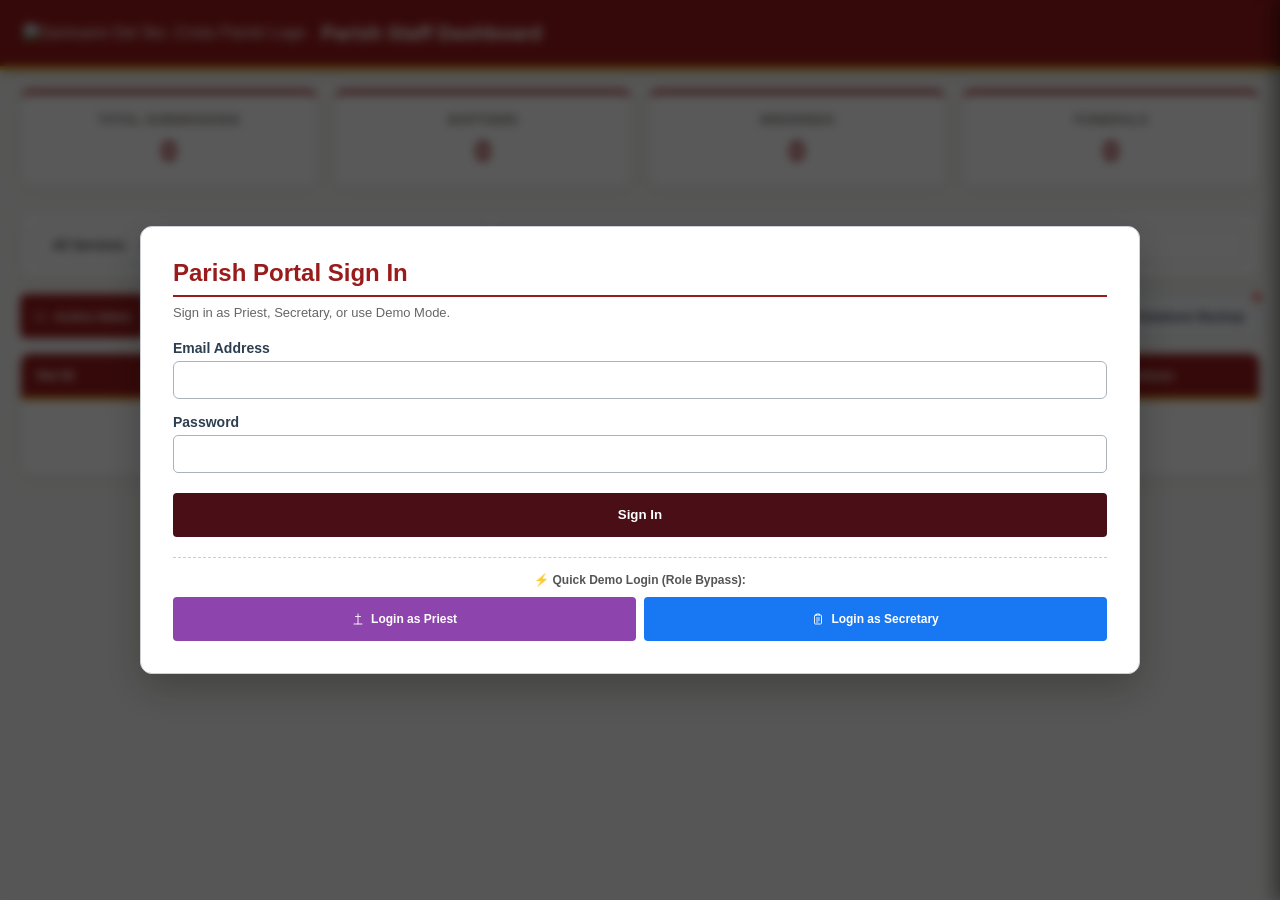
==== commit 209a0ccf: "Add files via upload iam lazy to update this time" ====
--- a/admin.html
+++ b/admin.html
@@ -12,9 +12,8 @@
     <!-- PWA Manifest & Theme for Admin -->
     <link rel="manifest" href="./admin-manifest.json">
     <meta name="theme-color" content="#800020">
+    <meta name="mobile-web-app-capable" content="yes">
     <meta name="apple-mobile-web-app-capable" content="yes">
-    <meta name="apple-mobile-web-app-status-bar-style" content="black-translucent">
-
     <style>
         .modal-overlay {
             display: none;
@@ -899,6 +898,20 @@
                         <use href="#ui-refresh-cw"></use>
                     </svg><span class="refresh-btn-text"> Refresh Submissions</span>
                 </button>
+                <!-- TOP-BAR BACKUP BUTTON (Place beside Seminar Attendance button) -->
+                <button type="button" onclick="openModal('databaseBackupModal')"
+                    style="background: #f8fafc; color: #334155; border: 1px solid #cbd5e1; padding: 8px 14px; border-radius: 6px; font-weight: 600; font-size: 13px; cursor: pointer; display: inline-flex; align-items: center; gap: 8px; position: relative; transition: all 0.2s;">
+                    <svg width="16" height="16" viewBox="0 0 24 24" fill="none" stroke="currentColor" stroke-width="2"
+                        stroke-linecap="round" stroke-linejoin="round" style="color: #4a0e17;">
+                        <path d="M19 21H5a2 2 0 0 1-2-2V5a2 2 0 0 1 2-2h11l5 5v11a2 2 0 0 1-2 2z"></path>
+                        <polyline points="17 21 17 13 7 13 7 21"></polyline>
+                        <polyline points="7 3 7 8 15 8"></polyline>
+                    </svg>
+                    <span>Database Backup</span>
+                    <!-- Optional notification dot if backup is due -->
+                    <span id="backupDotIndicator"
+                        style="display: none; width: 8px; height: 8px; background: #ef4444; border-radius: 50%; position: absolute; top: -2px; right: -2px;"></span>
+                </button>
             </div>
 
             <div id="applicationsTableContainer" style="display: block;">
@@ -926,7 +939,6 @@
             </div>
         </div>
     </div>
-
     <!-- MODAL: WALK-IN ACCOMMODATION / RESERVATION -->
     <div id="walkInModal" class="modal-overlay">
         <div class="modal-box"
@@ -1001,7 +1013,7 @@
                             style="width: 100%; padding: 8px; border: 1px solid #ccd0d5; border-radius: 4px;">
                     </div>
 
-                    <h5 style="color: #4a0e17; margin: 12px 0 8px 0;">Father's Information</h5>
+                    <h5 style="color: #991b1b; margin: 12px 0 8px 0;">Father's Information</h5>
                     <div style="display: flex; gap: 10px; margin-bottom: 10px;">
                         <div style="flex: 2;"><input type="text" name="fatherFirstName" placeholder="First Name"
                                 style="width: 100%; padding: 8px; border: 1px solid #ccd0d5; border-radius: 4px;"></div>
@@ -1012,7 +1024,7 @@
                                 style="width: 100%; padding: 8px; border: 1px solid #ccd0d5; border-radius: 4px;"></div>
                     </div>
 
-                    <h5 style="color: #4a0e17; margin: 12px 0 8px 0;">Mother's Maiden Information</h5>
+                    <h5 style="color: #991b1b; margin: 12px 0 8px 0;">Mother's Maiden Information</h5>
                     <div style="display: flex; gap: 10px; margin-bottom: 10px;">
                         <div style="flex: 2;"><input type="text" name="motherFirstName" placeholder="First Name"
                                 style="width: 100%; padding: 8px; border: 1px solid #ccd0d5; border-radius: 4px;"></div>
@@ -1027,7 +1039,7 @@
                 <!-- 2. WEDDING SPECIFIC FIELDS -->
                 <div id="walkInWeddingFields" class="service-walkin-fields"
                     style="display: none; border-top: 1px solid #e2e8f0; padding-top: 12px; margin-bottom: 15px;">
-                    <h5 style="color: #4a0e17; margin: 0 0 8px 0;">Groom's Information</h5>
+                    <h5 style="color: #991b1b; margin: 0 0 8px 0;">Groom's Information</h5>
                     <div style="display: flex; gap: 10px; margin-bottom: 8px;">
                         <div style="flex: 2;"><input type="text" name="groomFirstName" placeholder="First Name"
                                 style="width: 100%; padding: 8px; border: 1px solid #ccd0d5; border-radius: 4px;"></div>
@@ -1070,7 +1082,7 @@
                                 style="width: 100%; padding: 8px; border: 1px solid #ccd0d5; border-radius: 4px;"></div>
                     </div>
 
-                    <h5 style="color: #4a0e17; margin: 12px 0 8px 0;">Bride's Information</h5>
+                    <h5 style="color: #991b1b; margin: 12px 0 8px 0;">Bride's Information</h5>
                     <div style="display: flex; gap: 10px; margin-bottom: 8px;">
                         <div style="flex: 2;"><input type="text" name="brideFirstName" placeholder="First Name"
                                 style="width: 100%; padding: 8px; border: 1px solid #ccd0d5; border-radius: 4px;"></div>
@@ -1126,7 +1138,7 @@
                 <!-- 3. FUNERAL SPECIFIC FIELDS -->
                 <div id="walkInFuneralFields" class="service-walkin-fields"
                     style="display: none; border-top: 1px solid #e2e8f0; padding-top: 12px; margin-bottom: 15px;">
-                    <h5 style="color: #4a0e17; margin: 0 0 8px 0;">Deceased Person's Information</h5>
+                    <h5 style="color: #991b1b; margin: 0 0 8px 0;">Deceased Person's Information</h5>
                     <div style="display: flex; gap: 10px; margin-bottom: 10px;">
                         <div style="flex: 2;"><input type="text" name="deceasedFirstName" placeholder="First Name"
                                 style="width: 100%; padding: 8px; border: 1px solid #ccd0d5; border-radius: 4px;"></div>
@@ -1151,17 +1163,19 @@
                 </div>
 
                 <!-- ================= CALENDAR & SCHEDULING ================= -->
+                <!-- FUNERAL DURATION & SPAN SUMMARY -->
                 <div id="funeralDurationGroup"
                     style="margin-bottom: 15px; display: none; background: #f8fafc; padding: 12px; border-radius: 6px; border: 1px solid #e2e8f0;">
                     <label
                         style="display: block; font-weight: bold; font-size: 13px; color: #334155; margin-bottom: 6px;">Wake
                         Duration (Number of Days in Chapel) *</label>
-                    <input type="number" id="walkInWakeDays" min="1" max="7" value="3"
+                    <input type="number" id="walkInWakeDays" min="1" max="7" value="7"
                         onchange="renderStaffInteractiveCalendar()"
                         style="width: 100%; padding: 8px; border: 1px solid #cbd5e1; border-radius: 6px; font-size: 14px;">
                 </div>
 
                 <div style="margin-bottom: 15px;">
+                    <!-- Calendar Header & Grid -->
                     <div
                         style="display: flex; justify-content: space-between; align-items: center; margin-bottom: 10px;">
                         <span id="staffCalendarMonthLabel"
@@ -1187,6 +1201,14 @@
                     <div id="staffCalendarGrid" style="display: grid; grid-template-columns: repeat(7, 1fr); gap: 4px;">
                     </div>
                     <input type="hidden" id="selectedStaffWalkInDate" required>
+
+                    <!-- Resurrection Chapel Reservation Summary Box -->
+                    <div id="funeralSpanSummary"
+                        style="margin-top: 12px; padding: 12px; background: #f8fafc; border: 1px solid #cbd5e1; border-radius: 6px; font-size: 13px; color: #1e293b; display: none;">
+                        <strong>Resurrection Chapel Reservation (<span id="summaryWakeDays">7</span> Days)</strong><br>
+                        Wake Span: <span id="summaryWakeSpan">---</span><br>
+                        Stipend Total: ₱<span id="summaryStipend">14,000</span> (@ ₱2,000/day)
+                    </div>
                 </div>
 
                 <div style="margin-bottom: 15px;">
@@ -1518,17 +1540,19 @@
                 </div>
 
                 <!-- ================= CALENDAR & SCHEDULING ================= -->
+                <!-- FUNERAL DURATION & SPAN SUMMARY -->
                 <div id="funeralDurationGroup"
                     style="margin-bottom: 15px; display: none; background: #f8fafc; padding: 12px; border-radius: 6px; border: 1px solid #e2e8f0;">
                     <label
                         style="display: block; font-weight: bold; font-size: 13px; color: #334155; margin-bottom: 6px;">Wake
                         Duration (Number of Days in Chapel) *</label>
-                    <input type="number" id="walkInWakeDays" min="1" max="7" value="3"
+                    <input type="number" id="walkInWakeDays" min="1" max="7" value="7"
                         onchange="renderStaffInteractiveCalendar()"
                         style="width: 100%; padding: 8px; border: 1px solid #cbd5e1; border-radius: 6px; font-size: 14px;">
                 </div>
 
                 <div style="margin-bottom: 15px;">
+                    <!-- Calendar Header & Grid -->
                     <div
                         style="display: flex; justify-content: space-between; align-items: center; margin-bottom: 10px;">
                         <span id="staffCalendarMonthLabel"
@@ -1554,6 +1578,14 @@
                     <div id="staffCalendarGrid" style="display: grid; grid-template-columns: repeat(7, 1fr); gap: 4px;">
                     </div>
                     <input type="hidden" id="selectedStaffWalkInDate" required>
+
+                    <!-- Resurrection Chapel Reservation Summary Box (Matches your reference design) -->
+                    <div id="funeralSpanSummary"
+                        style="margin-top: 12px; padding: 12px; background: #f8fafc; border: 1px solid #cbd5e1; border-radius: 6px; font-size: 13px; color: #1e293b; display: none;">
+                        <strong>Resurrection Chapel Reservation (<span id="summaryWakeDays">7</span> Days)</strong><br>
+                        Wake Span: <span id="summaryWakeSpan">---</span><br>
+                        Stipend Total: ₱<span id="summaryStipend">14,000</span> (@ ₱2,000/day)
+                    </div>
                 </div>
 
                 <div style="margin-bottom: 15px;">
@@ -1891,6 +1923,102 @@
         </div>
     </div>
 
+    <!-- MODAL: MODERN DATABASE BACKUP & RECOVERY -->
+    <div id="databaseBackupModal" class="modal-overlay"
+        style="display: none; position: fixed; inset: 0; background: rgba(0,0,0,0.5); z-index: 1000; align-items: center; justify-content: center;">
+        <div class="modal-box"
+            style="background: white; width: 100%; max-width: 520px; border-radius: 12px; box-shadow: 0 10px 25px rgba(0,0,0,0.1); overflow: hidden; animation: modalFadeIn 0.2s ease;">
+
+            <!-- Modal Header -->
+            <div
+                style="display: flex; justify-content: space-between; align-items: center; padding: 18px 24px; border-bottom: 1px solid #e2e8f0; background: #f8fafc;">
+                <div style="display: flex; align-items: center; gap: 10px;">
+                    <div style="background: #fdf2f2; padding: 8px; border-radius: 8px; color: #4a0e17;">
+                        <svg width="20" height="20" viewBox="0 0 24 24" fill="none" stroke="currentColor"
+                            stroke-width="2" stroke-linecap="round" stroke-linejoin="round">
+                            <ellipse cx="12" cy="5" rx="9" ry="3"></ellipse>
+                            <path d="M21 12c0 1.66-4 3-9 3s-9-1.34-9-3"></path>
+                            <path d="M3 5v14c0 1.66 4 3 9 3s9-1.34 9-3V5"></path>
+                        </svg>
+                    </div>
+                    <h3 style="color: #0f172a; margin: 0; font-size: 16px; font-weight: 700;">Database Backup & Recovery
+                    </h3>
+                </div>
+                <button type="button" onclick="closeModal('databaseBackupModal')"
+                    style="background: none; border: none; cursor: pointer; color: #64748b; padding: 4px;">
+                    <svg width="20" height="20" viewBox="0 0 24 24" fill="none" stroke="currentColor" stroke-width="2">
+                        <line x1="18" y1="6" x2="6" y2="18"></line>
+                        <line x1="6" y1="6" x2="18" y2="18"></line>
+                    </svg>
+                </button>
+            </div>
+
+            <!-- Modal Body -->
+            <div style="padding: 24px;">
+                <!-- Reminder Alert Box -->
+                <div id="modalBackupReminder"
+                    style="display: none; background: #fffbeb; border: 1px solid #fef3c7; border-left: 4px solid #f59e0b; padding: 12px 14px; border-radius: 6px; font-size: 13px; color: #92400e; margin-bottom: 20px; align-items: center; gap: 10px;">
+                    <svg width="18" height="18" viewBox="0 0 24 24" fill="none" stroke="currentColor" stroke-width="2">
+                        <path
+                            d="M10.29 3.86L1.82 18a2 2 0 0 0 1.71 3h16.94a2 2 0 0 0 1.71-3L13.71 3.86a2 2 0 0 0-3.42 0z">
+                        </path>
+                        <line x1="12" y1="9" x2="12" y2="13"></line>
+                        <line x1="12" y1="17" x2="12.01" y2="17"></line>
+                    </svg>
+                    <span><strong>Action Recommended:</strong> You haven't exported a data backup yet today.</span>
+                </div>
+
+                <p style="font-size: 13px; color: #475569; margin-top: 0; margin-bottom: 20px; line-height: 1.5;">
+                    Securely download a complete JSON snapshot of all parish data including applications, records, and
+                    schedules. You can restore this file at any time.
+                </p>
+
+                <!-- Action Options Grid -->
+                <div style="display: flex; flex-direction: column; gap: 12px;">
+                    <!-- Export Action -->
+                    <button type="button" onclick="exportDatabaseBackup()"
+                        style="display: flex; align-items: center; justify-content: space-between; width: 100%; padding: 14px 16px; background: #4a0e17; color: white; border: none; border-radius: 8px; font-weight: 600; font-size: 14px; cursor: pointer; transition: background 0.2s;">
+                        <span style="display: flex; align-items: center; gap: 10px;">
+                            <svg width="18" height="18" viewBox="0 0 24 24" fill="none" stroke="currentColor"
+                                stroke-width="2">
+                                <path d="M21 15v4a2 2 0 0 1-2 2H5a2 2 0 0 1-2-2v-4"></path>
+                                <polyline points="7 10 12 15 17 10"></polyline>
+                                <line x1="12" y1="15" x2="12" y2="3"></line>
+                            </svg>
+                            Download Full Backup (.json)
+                        </span>
+                        <span
+                            style="font-size: 11px; background: rgba(255,255,255,0.2); padding: 2px 8px; border-radius: 4px;">Recommended</span>
+                    </button>
+
+                    <!-- Restore Action -->
+                    <label
+                        style="display: flex; align-items: center; justify-content: space-between; width: 100%; box-sizing: border-box; padding: 14px 16px; background: #f8fafc; color: #334155; border: 1px solid #cbd5e1; border-radius: 8px; font-weight: 600; font-size: 14px; cursor: pointer; transition: background 0.2s;">
+                        <span style="display: flex; align-items: center; gap: 10px;">
+                            <svg width="18" height="18" viewBox="0 0 24 24" fill="none" stroke="currentColor"
+                                stroke-width="2">
+                                <path d="M21 15v4a2 2 0 0 1-2 2H5a2 2 0 0 1-2-2v-4"></path>
+                                <polyline points="17 8 12 3 7 8"></polyline>
+                                <line x1="12" y1="3" x2="12" y2="15"></line>
+                            </svg>
+                            Restore Database from Backup
+                        </span>
+                        <input type="file" id="importBackupFile" accept=".json" onchange="importDatabaseBackup(event)"
+                            style="display: none;">
+                    </label>
+                </div>
+
+                <!-- Status Footer -->
+                <div
+                    style="margin-top: 20px; padding-top: 14px; border-top: 1px solid #f1f5f9; display: flex; justify-content: space-between; align-items: center; font-size: 12px; color: #64748b;">
+                    <span id="modalLastBackupText">Last Backup: Never</span>
+                    <span style="color: #10b981; font-weight: 500;">● System Active</span>
+                </div>
+            </div>
+        </div>
+    </div>
+
+
     <script>
         const db = new Dexie('ParishPortalDB');
         db.version(4).stores({
@@ -2282,6 +2410,65 @@
             document.getElementById('funCount').textContent = activeApps.filter(a => (a.sacramentType || '').toLowerCase().includes('funeral')).length;
         }
 
+        // Helper function to style the static status badge
+        function getStatusBadgeHTML(status) {
+            const normalized = (status || 'Pending').toLowerCase();
+            let badgeClass = 'bg-yellow-100 text-yellow-800 border-yellow-300'; // Default / Reviewing / Pending
+
+            if (normalized === 'approved' || normalized === 'confirmed') {
+                badgeClass = 'bg-green-100 text-green-800 border-green-300';
+            } else if (normalized === 'rejected' || normalized === 'declined' || normalized === 'cancelled') {
+                badgeClass = 'bg-red-100 text-red-800 border-red-300';
+            } else if (normalized === 'completed') {
+                badgeClass = 'bg-blue-100 text-blue-800 border-blue-300';
+            }
+
+            return `<span class="inline-flex items-center px-2.5 py-0.5 rounded-full text-xs font-medium border ${badgeClass}">
+                ${status || 'Reviewing'}
+            </span>`;
+        }
+        function getNormalizedDocuments(docsField) {
+            let items = [];
+            if (!docsField) return items;
+            if (Array.isArray(docsField)) {
+                docsField.forEach((d, idx) => {
+                    if (typeof d === 'string') {
+                        items.push({ name: `Document ${idx + 1}`, data: d, type: 'Document' });
+                    } else if (d) {
+                        items.push({
+                            name: d.name || d.fileName || d.documentTitle || d.documentType || `Document ${idx + 1}`,
+                            data: d.data || d.fileData || d.url || '',
+                            type: d.documentType || d.documentTitle || d.label || 'Document'
+                        });
+                    }
+                });
+            } else if (typeof docsField === 'object') {
+                for (const [key, val] of Object.entries(docsField)) {
+                    if (Array.isArray(val)) {
+                        val.forEach((f, idx) => {
+                            if (typeof f === 'string') {
+                                items.push({ name: `${key} (${idx + 1})`, data: f, type: key });
+                            } else if (f) {
+                                items.push({
+                                    name: f.name || f.fileName || f.documentTitle || `${key} (${idx + 1})`,
+                                    data: f.data || f.fileData || f.url || '',
+                                    type: key
+                                });
+                            }
+                        });
+                    } else if (val && typeof val === 'object') {
+                        items.push({
+                            name: val.name || val.fileName || val.documentTitle || key,
+                            data: val.data || val.fileData || val.url || '',
+                            type: key
+                        });
+                    }
+                }
+            }
+            return items;
+        }
+
+
         function renderTable() {
             const tbody = document.getElementById('applicationsTableBody');
             if (!tbody) return;
@@ -2294,7 +2481,7 @@
             const statusFilter = (statusFilterEl ? statusFilterEl.value : 'ALL').toLowerCase();
             const searchInput = (searchInputEl ? searchInputEl.value : '').toLowerCase().trim();
 
-            const reqConfig = { baptism: 3, wedding: 3, funeral: 0 };
+            const reqConfig = { baptism: 2, wedding: 4, funeral: 0 };
 
             let filtered = rawApplicationsData.filter(app => {
                 const isArchived = Boolean(app.archived);
@@ -2325,55 +2512,43 @@
                 const dateStr = app.createdAt ? new Date(app.createdAt).toLocaleDateString() : 'N/A';
                 const sacramentTitle = app.sacramentType ? (app.sacramentType.charAt(0).toUpperCase() + app.sacramentType.slice(1)) : 'N/A';
                 const currentStatus = app.status || 'Pending';
+
+                // --- CLEAN STATUS BADGE (NO LONGER A DROPDOWN) ---
                 let badgeClass = 'status-pending';
                 const st = currentStatus.toLowerCase();
-                if (st === 'approved') badgeClass = 'status-approved';
-                else if (st === 'rejected') badgeClass = 'status-rejected';
-                else if (st === 'reschedule requested') badgeClass = 'status-resched';
-
+
+                if (st.includes('approved') || st.includes('completed') || st.includes('ready for payment') || st.includes('seminar') || st.includes('ceremony')) {
+                    badgeClass = 'status-approved';
+                } else if (st.includes('rejected') || st.includes('needs revision')) {
+                    badgeClass = 'status-rejected';
+                } else if (st.includes('reschedule')) {
+                    badgeClass = 'status-resched';
+                }
+
+                let statusBadgeHtml = `<span class="${badgeClass}" style="display: block; width: 100%; text-align: center; padding: 8px 12px; border-radius: 6px; font-weight: bold; font-size: 12px; box-sizing: border-box;">${currentStatus}</span>`;
                 const targetDate = app.preferredDate || app.targetDate || app.confirmedDate || dateStr;
-                const contactInfo = app.applicantName ? `<strong>${app.applicantName}</strong><br><small style="color:#555;">${app.applicantEmail || ''}</small>` : (app.applicantEmail || app.email || 'N/A');
-
-                const isWalkIn = Boolean(app.details?.walkInAccommodation);
+                const rawName = app.applicantName || app.details?.applicantName || `${app.details?.applicantFirstName || ''} ${app.details?.applicantLastName || ''}`.trim();
+                const rawEmail = app.applicantEmail || app.details?.applicantEmail || app.email || '';
+                const contactInfo = rawName ? `<strong>${rawName}</strong><br><small style="color:#555;">${rawEmail}</small>` : (rawEmail || 'N/A');
+
+                // Safely scoped per-application flags
+                const isWalkIn = Boolean(app.details?.walkInAccommodation || app.isWalkIn || (app.type && app.type.toLowerCase() === 'walk-in'));
                 const hasGuestPriest = app.details?.hasGuestPriest || false;
                 const sacramentKey = (app.sacramentType || '').toLowerCase().includes('baptism') ? 'baptism' : ((app.sacramentType || '').toLowerCase().includes('wedding') ? 'wedding' : 'funeral');
 
                 let minRequired = 0;
                 if (!isWalkIn) {
                     if (sacramentKey === 'wedding') {
-                        minRequired = hasGuestPriest ? 4 : 3;
+                        minRequired = hasGuestPriest ? 5 : 4;
                     } else if (sacramentKey === 'baptism') {
-                        minRequired = 2;
+                        minRequired = 3;
                     } else {
                         minRequired = reqConfig[sacramentKey] !== undefined ? reqConfig[sacramentKey] : 0;
                     }
                 }
 
                 // --- ROBUST DOCUMENT COUNTING FOR ADMIN TABLE ---
-                let uploadedCount = 0;
-
-                if (app.documents) {
-                    if (Array.isArray(app.documents)) {
-                        const uniqueMap = new Map();
-                        app.documents.forEach(doc => {
-                            let name = typeof doc === 'string' ? doc : (doc.name || doc.fileName || 'Document');
-                            uniqueMap.set(name, doc);
-                        });
-                        uploadedCount = uniqueMap.size;
-                    } else if (typeof app.documents === 'object') {
-                        let totalFiles = 0;
-                        for (const [categoryKey, fileList] of Object.entries(app.documents)) {
-                            if (fileList) {
-                                if (Array.isArray(fileList) && fileList.length > 0) {
-                                    totalFiles += 1;
-                                } else if (typeof fileList === 'object' && Object.keys(fileList).length > 0) {
-                                    totalFiles += 1;
-                                }
-                            }
-                        }
-                        uploadedCount = totalFiles;
-                    }
-                }
+                let uploadedCount = getNormalizedDocuments(app.documents).length;
 
                 const isDocComplete = uploadedCount >= minRequired;
 
@@ -2398,7 +2573,6 @@
                     const detailsBtn = `<button type="button" onclick="event.stopPropagation(); openAdminUpdateModal('${app.id}')" style="background: #4a0e17; color: #ffffff;"><svg class="ui-icon" aria-hidden="true" focusable="false"><use href="#ui-eye"></use></svg> Details</button>`;
 
                     if (!hasCertificateUploaded) {
-                        // Replaces the middle slot with Upload Cert, and blocks "Mark as Done" until uploaded
                         actionButtonsHtml = `
                             ${detailsBtn}
                             <button type="button" onclick="event.stopPropagation(); openCertificateUploadModal('${app.id}')" style="background: #0284c7; color: #ffffff;"><svg class="ui-icon" aria-hidden="true" focusable="false"><use href="#ui-upload"></use></svg> Upload Cert</button>
@@ -2428,7 +2602,6 @@
                         scheduleBtnHtml = `<button type="button" onclick="event.stopPropagation(); openAppointmentModal('${app.id}')" style="background: ${btnBg}; color: #ffffff;"><svg class="ui-icon" aria-hidden="true" focusable="false"><use href="#ui-calendar"></use></svg> ${btnLabel}</button>`;
                     }
 
-                    // STRICT VALIDATION: Prevent marking as done in Active Inbox unless a certificate is uploaded
                     const hasCertificateUploaded = Boolean(app.certificateUploaded || app.digitalCertificate);
                     let markAsDoneBtnHtml = '';
 
@@ -2452,19 +2625,8 @@
                     <td>${contactInfo}</td>
                     <td>${targetDate}</td>
                     <td>${filesHtml}</td>
-                    <td>
-                        <select onchange="updateApplicationStatus('${app.id}', this.value)" class="status-select ${badgeClass}">
-                            <option value="Reviewing" ${currentStatus === 'reviewing' ? 'selected' : ''}>Reviewing</option>
-                            <option value="Reschedule Requested" ${currentStatus.includes('reschedule requested') ? 'selected' : ''}>⚠️ Reschedule Requested</option>
-                            <option value="To Follow-Up & Upload Lacking Documents" ${currentStatus.includes('lacking') ? 'selected' : ''}>To Follow-Up & Upload Lacking Documents</option>
-                            <option value="Reviewed & Ready for Payment" ${currentStatus.includes('payment') ? 'selected' : ''}>Reviewed & Ready for Payment</option>
-                            <option value="Needs Revision" ${currentStatus === 'needs revision' ? 'selected' : ''}>Needs Revision</option>
-                            <option value="Scheduled for Seminar" ${currentStatus.includes('seminar') ? 'selected' : ''}>Scheduled for Seminar</option>
-                            <option value="Scheduled for Ceremony" ${currentStatus.includes('ceremony') ? 'selected' : ''}>Scheduled for Ceremony</option>
-                            <option value="Completed" ${currentStatus === 'completed' ? 'selected' : ''}>Completed</option>
-                        </select>
-                        ${app.adminNotes ? `<br><small style="color:red; margin-top: 4px; display:block;">Note: ${app.adminNotes}</small>` : ''}
-
+                    <td class="px-4 py-3 whitespace-nowrap">
+                        ${statusBadgeHtml}
                         ${app.status && app.status.toLowerCase().includes('reschedule requested') && app.requestedNewDate ? `
                             <div style="background: #fffbeb; border: 1px solid #fde68a; padding: 6px 8px; border-radius: 4px; margin-top: 6px; font-size: 11px; color: #92400e;">
                                 <strong>New Date Requested:</strong> ${app.requestedNewDate}<br>
@@ -2486,14 +2648,29 @@
             let app = rawApplicationsData.find(a => String(a.id) === String(appId)) || await db.applications.get(Number(appId) || appId);
             if (!app) return;
 
+            // --- 1. BASIC FORM INPUT POPULATION ---
             document.getElementById('adminAppId').value = app.id;
             document.getElementById('adminStatusSelect').value = app.status || 'Pending';
-            document.getElementById('adminPaymentConfirmedCheck').checked = Boolean(app.paymentConfirmed);
             document.getElementById('adminConfirmedDate').value = app.confirmedDate || '';
             document.getElementById('adminConfirmedTime').value = app.confirmedTime || '';
             document.getElementById('adminNotesInput').value = app.adminNotes || '';
 
-            //  CLEAN & FORMATTED DETAILS PARSER (Baptism, Wedding, Funeral)
+            // --- 2. PAYMENT CONFIRMATION CHECKBOX & DISABLED STATE ---
+            const paymentCheckbox = document.getElementById('adminPaymentConfirmedCheck');
+            const hasPaymentProof = Boolean(app.paymentProof);
+            paymentCheckbox.checked = Boolean(app.paymentConfirmed);
+            paymentCheckbox.disabled = !hasPaymentProof;
+            if (!hasPaymentProof) {
+                paymentCheckbox.parentElement.style.opacity = '0.6';
+                paymentCheckbox.parentElement.style.cursor = 'not-allowed';
+                paymentCheckbox.title = 'Payment proof has not been uploaded by the parishioner yet.';
+            } else {
+                paymentCheckbox.parentElement.style.opacity = '1';
+                paymentCheckbox.parentElement.style.cursor = 'pointer';
+                paymentCheckbox.title = '';
+            }
+
+            // --- 3. CLEAN & FORMATTED DETAILS PARSER (Baptism, Wedding, Funeral) ---
             let formattedDetails = '<em style="color:#666;">No additional details.</em>';
             const d = app.details || {};
             const sType = (app.sacramentType || '').toLowerCase();
@@ -2501,66 +2678,59 @@
             if (d && typeof d === 'object') {
                 if (sType.includes('baptism')) {
                     formattedDetails = `
-                        <div style="display: grid; grid-template-columns: 1fr 1fr; gap: 8px; margin-top: 6px;">
-                            <div><strong><svg class="ui-icon" aria-hidden="true" focusable="false"><use href="#ui-baby"></use></svg> Child's Name:</strong> ${d.childName || `${d.childFirstName || ''} ${d.childMiddleInitial || ''} ${d.childLastName || ''}`.trim() || 'N/A'}</div>
-                            <div><strong><svg class="ui-icon" aria-hidden="true" focusable="false"><use href="#ui-calendar"></use></svg> Date of Birth:</strong> ${d.childDob || d.dob || 'N/A'}</div>
-                            <div><strong><svg class="ui-icon" aria-hidden="true" focusable="false"><use href="#ui-user"></use></svg> Father's Name:</strong> ${d.fatherName || `${d.fatherFirstName || ''} ${d.fatherMiddleInitial || ''} ${d.fatherLastName || ''}`.trim() || 'N/A'}</div>
-                            <div><strong><svg class="ui-icon" aria-hidden="true" focusable="false"><use href="#ui-user"></use></svg> Mother's Maiden Name:</strong> ${d.motherName || `${d.motherFirstName || ''} ${d.motherMiddleInitial || ''} ${d.motherLastName || ''}`.trim() || 'N/A'}</div>
-                            <div><strong><svg class="ui-icon" aria-hidden="true" focusable="false"><use href="#ui-phone"></use></svg> Contact Phone:</strong> ${d.phone || 'N/A'}</div>
-                            <div><strong><svg class="ui-icon" aria-hidden="true" focusable="false"><use href="#ui-church"></use></svg> Married In:</strong> ${d.parentsMarriedIn || 'N/A'}</div>
-                            <div style="grid-column: span 2;"><strong><svg class="ui-icon" aria-hidden="true" focusable="false"><use href="#ui-users"></use></svg> Principal Ninong:</strong> ${d.principalNinong || 'None listed'}</div>
-                            <div style="grid-column: span 2;"><strong><svg class="ui-icon" aria-hidden="true" focusable="false"><use href="#ui-users"></use></svg> Principal Ninang:</strong> ${d.principalNinang || 'None listed'}</div>
-                        </div>
-                    `;
+                <div style="display: grid; grid-template-columns: 1fr 1fr; gap: 8px; margin-top: 6px;">
+                    <div><strong><svg class="ui-icon" aria-hidden="true" focusable="false"><use href="#ui-baby"></use></svg> Child's Name:</strong> ${d.childName || `${d.childFirstName || ''} ${d.childMiddleInitial || ''} ${d.childLastName || ''}`.trim() || 'N/A'}</div>
+                    <div><strong><svg class="ui-icon" aria-hidden="true" focusable="false"><use href="#ui-calendar"></use></svg> Date of Birth:</strong> ${d.childDob || d.dob || 'N/A'}</div>
+                    <div><strong><svg class="ui-icon" aria-hidden="true" focusable="false"><use href="#ui-user"></use></svg> Father's Name:</strong> ${d.fatherName || `${d.fatherFirstName || ''} ${d.fatherMiddleInitial || ''} ${d.fatherLastName || ''}`.trim() || 'N/A'}</div>
+                    <div><strong><svg class="ui-icon" aria-hidden="true" focusable="false"><use href="#ui-user"></use></svg> Mother's Maiden Name:</strong> ${d.motherName || `${d.motherFirstName || ''} ${d.motherMiddleInitial || ''} ${d.motherLastName || ''}`.trim() || 'N/A'}</div>
+                    <div><strong><svg class="ui-icon" aria-hidden="true" focusable="false"><use href="#ui-phone"></use></svg> Contact Phone:</strong> ${d.phone || 'N/A'}</div>
+                    <div><strong><svg class="ui-icon" aria-hidden="true" focusable="false"><use href="#ui-church"></use></svg> Married In:</strong> ${d.parentsMarriedIn || 'N/A'}</div>
+                    <div style="grid-column: span 2;"><strong><svg class="ui-icon" aria-hidden="true" focusable="false"><use href="#ui-users"></use></svg> Principal Ninong:</strong> ${d.principalNinong || 'None listed'}</div>
+                    <div style="grid-column: span 2;"><strong><svg class="ui-icon" aria-hidden="true" focusable="false"><use href="#ui-users"></use></svg> Principal Ninang:</strong> ${d.principalNinang || 'None listed'}</div>
+                </div>
+            `;
                 }
                 else if (sType.includes('wedding')) {
-                    // Format additional sponsors list if any exist
                     let additionalSponsorsHtml = 'None';
                     if (d.additionalSponsors && d.additionalSponsors.length > 0) {
                         additionalSponsorsHtml = d.additionalSponsors.map(s => `• ${s.name} (${s.role})`).join('<br>');
                     }
 
                     formattedDetails = `
-        <div style="font-size: 13px; line-height: 1.5; color: #1e293b;">
-            <!-- GROOM & BRIDE HEADER SUMMARY -->
-            <div style="display: grid; grid-template-columns: 1fr 1fr; gap: 12px; margin-bottom: 12px; background: #f8fafc; padding: 10px; border-radius: 6px;">
-                <div>
-                    <strong><svg class="ui-icon" aria-hidden="true" focusable="false"><use href="#ui-user-round"></use></svg> Groom:</strong> ${d.groomName || `${d.groomFirstName || ''} ${d.groomLastName || ''}`.trim() || 'N/A'}<br>
-                    <strong>Age & Status:</strong> ${d.groomAge || 'N/A'} yrs old, ${d.groomCivilStatus || 'N/A'}<br>
-                    <strong>Nationality:</strong> ${d.groomNationality || 'Filipino'}<br>
-                    <strong>Place of Birth:</strong> ${d.groomPlaceOfBirth || 'N/A'}<br>
-                    <strong>Occupation:</strong> ${d.groomOccupation || 'N/A'}<br>
-                    <strong>Residence:</strong> ${d.groomPresentResidence || 'N/A'}<br>
-                    <strong>Parents:</strong> ${d.groomFatherName || 'N/A'} & ${d.groomMotherName || 'N/A'}
-                </div>
-                <div>
-                    <strong><svg class="ui-icon" aria-hidden="true" focusable="false"><use href="#ui-user-round"></use></svg> Bride:</strong> ${d.brideName || `${d.brideFirstName || ''} ${d.brideLastName || ''}`.trim() || 'N/A'}<br>
-                    <strong>Age & Status:</strong> ${d.brideAge || 'N/A'} yrs old, ${d.brideCivilStatus || 'N/A'}<br>
-                    <strong>Nationality:</strong> ${d.brideNationality || 'Filipino'}<br>
-                    <strong>Place of Birth:</strong> ${d.bridePlaceOfBirth || 'N/A'}<br>
-                    <strong>Occupation:</strong> ${d.brideOccupation || 'N/A'}<br>
-                    <strong>Residence:</strong> ${d.bridePresentResidence || 'N/A'}<br>
-                    <strong>Parents:</strong> ${d.brideFatherName || 'N/A'} & ${d.brideMotherName || 'N/A'}
-                </div>
-            </div>
-
-            <!-- SPONSORS -->
-            <div style="margin-bottom: 10px; padding: 8px; background: #fff; border: 1px solid #e2e8f0; border-radius: 6px;">
-                <strong><svg class="ui-icon" aria-hidden="true" focusable="false"><use href="#ui-users"></use></svg> Principal Sponsors:</strong><br>
-                • ${d.principalNinong || 'N/A'} (Ninong) &nbsp;|&nbsp; • ${d.principalNinang || 'N/A'} (Ninang)<br>
-                <div style="margin-top: 6px;"><strong>Additional Sponsors (Up to 6):</strong><br>${additionalSponsorsHtml}</div>
-            </div>
-
-            <!-- OFFICIANT & FEES -->
-            <div style="padding: 8px; background: #fffbeb; border: 1px solid #fde68a; border-radius: 6px;">
-                <strong><svg class="ui-icon" aria-hidden="true" focusable="false"><use href="#ui-church"></use></svg> Officiant & Optional Fees:</strong><br>
-                • <strong>Guest Priest:</strong> ${d.hasGuestPriest ? 'Yes — ' + (d.guestPriestName || 'Provided') : 'No ( Parish Priest )'}<br>
-                • <strong>Electricity / Video Fee (₱1,000):</strong> ${d.electricityFeeIncluded ? 'Included (+₱1,000)' : 'Not Included'}
-            </div>
-        </div>
-    `;
-                }
-
+                <div style="font-size: 13px; line-height: 1.5; color: #1e293b;">
+                    <div style="display: grid; grid-template-columns: 1fr 1fr; gap: 12px; margin-bottom: 12px; background: #f8fafc; padding: 10px; border-radius: 6px;">
+                        <div>
+                            <strong><svg class="ui-icon" aria-hidden="true" focusable="false"><use href="#ui-user-round"></use></svg> Groom:</strong> ${d.groomName || `${d.groomFirstName || ''} ${d.groomLastName || ''}`.trim() || 'N/A'}<br>
+                            <strong>Age & Status:</strong> ${d.groomAge || 'N/A'} yrs old, ${d.groomCivilStatus || 'N/A'}<br>
+                            <strong>Nationality:</strong> ${d.groomNationality || 'Filipino'}<br>
+                            <strong>Place of Birth:</strong> ${d.groomPlaceOfBirth || 'N/A'}<br>
+                            <strong>Occupation:</strong> ${d.groomOccupation || 'N/A'}<br>
+                            <strong>Residence:</strong> ${d.groomPresentResidence || 'N/A'}<br>
+                            <strong>Parents:</strong> ${d.groomFatherName || 'N/A'} & ${d.groomMotherName || 'N/A'}
+                        </div>
+                        <div>
+                            <strong><svg class="ui-icon" aria-hidden="true" focusable="false"><use href="#ui-user-round"></use></svg> Bride:</strong> ${d.brideName || `${d.brideFirstName || ''} ${d.brideLastName || ''}`.trim() || 'N/A'}<br>
+                            <strong>Age & Status:</strong> ${d.brideAge || 'N/A'} yrs old, ${d.brideCivilStatus || 'N/A'}<br>
+                            <strong>Nationality:</strong> ${d.brideNationality || 'Filipino'}<br>
+                            <strong>Place of Birth:</strong> ${d.bridePlaceOfBirth || 'N/A'}<br>
+                            <strong>Occupation:</strong> ${d.brideOccupation || 'N/A'}<br>
+                            <strong>Residence:</strong> ${d.bridePresentResidence || 'N/A'}<br>
+                            <strong>Parents:</strong> ${d.brideFatherName || 'N/A'} & ${d.brideMotherName || 'N/A'}
+                        </div>
+                    </div>
+                    <div style="margin-bottom: 10px; padding: 8px; background: #fff; border: 1px solid #e2e8f0; border-radius: 6px;">
+                        <strong><svg class="ui-icon" aria-hidden="true" focusable="false"><use href="#ui-users"></use></svg> Principal Sponsors:</strong><br>
+                        • ${d.principalNinong || 'N/A'} (Ninong) &nbsp;|&nbsp; • ${d.principalNinang || 'N/A'} (Ninang)<br>
+                        <div style="margin-top: 6px;"><strong>Additional Sponsors:</strong><br>${additionalSponsorsHtml}</div>
+                    </div>
+                    <div style="padding: 8px; background: #fffbeb; border: 1px solid #fde68a; border-radius: 6px;">
+                        <strong><svg class="ui-icon" aria-hidden="true" focusable="false"><use href="#ui-church"></use></svg> Officiant & Optional Fees:</strong><br>
+                        • <strong>Guest Priest:</strong> ${d.hasGuestPriest ? 'Yes — ' + (d.guestPriestName || 'Provided') : 'No (Parish Priest)'}<br>
+                        • <strong>Electricity / Video Fee (₱1,000):</strong> ${d.electricityFeeIncluded ? 'Included (+₱1,000)' : 'Not Included'}
+                    </div>
+                </div>
+            `;
+                }
                 else if (sType.includes('funeral')) {
                     formattedDetails = `
                 <div style="display: grid; grid-template-columns: 1fr 1fr; gap: 8px; margin-top: 6px;">
@@ -2571,17 +2741,15 @@
                 </div>
             `;
                 } else {
-                    // Fallback for general services
                     formattedDetails = Object.entries(d).map(([k, v]) => `<div><strong>${k}:</strong> ${v}</div>`).join('');
                 }
             }
 
+            // --- 4. DOCUMENTS PARSER (FIXED TO SUPPORT `label` & `missingDocuments`) ---
             let docsHtml = '<em style="color:#666; font-size:12px;">No sacramental documents attached.</em>';
 
+            let docItems = [];
             if (app.documents) {
-                let docItems = [];
-
-                // Handle if app.documents is an Object (e.g. { "Mother's Baptismal Certificate": [...] })
                 if (!Array.isArray(app.documents) && typeof app.documents === 'object') {
                     for (const [docLabel, fileList] of Object.entries(app.documents)) {
                         if (!fileList) continue;
@@ -2589,62 +2757,79 @@
                         arr.forEach(fileObj => {
                             if (fileObj) {
                                 docItems.push({
-                                    categoryLabel: docLabel,
+                                    categoryLabel: fileObj.label || docLabel,
                                     name: fileObj.fileName || fileObj.name || docLabel,
                                     data: fileObj.fileData || fileObj.url || fileObj.data || ''
                                 });
                             }
                         });
                     }
-                }
-                // Handle if app.documents is an Array
-                else if (Array.isArray(app.documents) && app.documents.length > 0) {
+                } else if (Array.isArray(app.documents) && app.documents.length > 0) {
                     app.documents.forEach((doc, idx) => {
                         if (typeof doc === 'string') {
                             docItems.push({
-                                categoryLabel: doc.documentType || 'Document',
+                                categoryLabel: 'Document',
                                 name: `Document ${idx + 1}`,
                                 data: doc
                             });
                         } else if (doc) {
                             docItems.push({
-                                categoryLabel: doc.documentType || doc.documentTitle || 'Document',
-                                name: doc.name || doc.fileName || `Document ${idx + 1}`,
-                                data: doc.data || doc.fileData || ''
+                                categoryLabel: doc.label || doc.documentType || doc.documentTitle || 'Document',
+                                name: doc.name || doc.fileName || doc.label || `Document ${idx + 1}`,
+                                data: doc.data || doc.fileData || doc.url || ''
                             });
                         }
                     });
                 }
-
-                if (docItems.length > 0) {
-                    docsHtml = docItems.map((item, idx) => {
-                        let docTypeLabel = item.categoryLabel ? `<span style="background: #4a0e17; color: white; padding: 2px 6px; border-radius: 3px; font-size: 10px; margin-right: 6px; font-weight: bold;">${item.categoryLabel}</span>` : '';
-                        let viewerId = registerDocumentForViewer(item.name, item.data);
-                        return `
-                            <div style="margin: 6px 0; display: flex; align-items: center; justify-content: space-between; background: #fff; padding: 6px 10px; border: 1px solid #e2e8f0; border-radius: 4px;">
-                                <div style="display: flex; align-items: center; gap: 6px; overflow: hidden; max-width: 80%;">
-                                    ${docTypeLabel}
-                                    <span style="font-size: 12px; font-weight: bold; color: #1e293b; text-overflow: ellipsis; overflow: hidden; white-space: nowrap;">${item.name}</span>
-                                </div>
-                                <button type="button" onclick="viewDocumentById('${viewerId}')" style="background: #0056b3; color: white; border: none; padding: 4px 10px; border-radius: 4px; cursor: pointer; font-size: 11px; font-weight: bold; white-space: nowrap;">View</button>
-                            </div>`;
-                    }).join('');
-                }
-            }
-
-
+            }
+
+            // Build HTML for successfully uploaded files
+            if (docItems.length > 0) {
+                docsHtml = docItems.map((item) => {
+                    let docTypeLabel = item.categoryLabel ? `<span style="background: #4a0e17; color: white; padding: 2px 6px; border-radius: 3px; font-size: 10px; margin-right: 6px; font-weight: bold;">${item.categoryLabel}</span>` : '';
+                    let viewerId = registerDocumentForViewer(item.name, item.data);
+                    return `
+                    <div style="margin: 6px 0; display: flex; align-items: center; justify-content: space-between; background: #fff; padding: 6px 10px; border: 1px solid #e2e8f0; border-radius: 4px;">
+                        <div style="display: flex; align-items: center; gap: 6px; overflow: hidden; max-width: 80%;">
+                            ${docTypeLabel}
+                            <span style="font-size: 12px; font-weight: bold; color: #1e293b; text-overflow: ellipsis; overflow: hidden; white-space: nowrap;">${item.name}</span>
+                        </div>
+                        <button type="button" onclick="viewDocumentById('${viewerId}')" style="background: #0056b3; color: white; border: none; padding: 4px 10px; border-radius: 4px; cursor: pointer; font-size: 11px; font-weight: bold; white-space: nowrap;">View</button>
+                    </div>`;
+                }).join('');
+            }
+
+            // Append Missing / To Follow-Up Documents block if any exist
+            if (app.missingDocuments && app.missingDocuments.length > 0) {
+                docsHtml += `
+                <div style="margin-top: 10px; padding: 8px; background: #fffbeb; border: 1px solid #fde68a; border-radius: 6px;">
+                    <strong style="font-size: 11px; color: #b45309; text-transform: uppercase;">Pending / To Follow-Up Documents:</strong>
+                    <ul style="margin: 4px 0 0 16px; padding: 0; font-size: 12px; color: #92400e;">
+                        ${app.missingDocuments.map(item => `<li>${item}</li>`).join('')}
+                    </ul>
+                </div>`;
+            }
+
+            // Inject into your admin modal's document container element (adjust ID if yours differs)
+            const docContainer = document.getElementById('adminDocumentsContainer') || document.getElementById('adminDocReviewContainer');
+            if (docContainer) {
+                docContainer.innerHTML = docsHtml;
+            }
+
+            // --- 5. PAYMENT PROOF PARSER ---
             let paymentProofHtml = '<em style="color:#666; font-size: 12px;">No payment receipt uploaded yet.</em>';
             if (app.paymentProof) {
                 let proofName = app.paymentProof.name || 'GCash_Receipt.png';
                 let proofUrl = app.paymentProof.data || app.paymentProof;
                 let proofViewerId = registerDocumentForViewer(proofName, proofUrl);
                 paymentProofHtml = `
-        <div style="margin: 4px 0; display: flex; align-items: center; gap: 8px; background: #e8f5e9; padding: 8px; border-radius: 4px; border: 1px solid #c8e6c9;">
-            <span style="font-size: 12px; font-weight: bold; color: #2e7d32;"><svg class="ui-icon" aria-hidden="true" focusable="false"><use href="#ui-credit-card"></use></svg> GCash Receipt: ${proofName}</span>
-            <button type="button" onclick="viewDocumentById('${proofViewerId}')" style="background: #2e7d32; color: white; border: none; padding: 3px 8px; border-radius: 4px; cursor: pointer; font-size: 11px; font-weight: bold;"><svg class="ui-icon" aria-hidden="true" focusable="false"><use href="#ui-eye"></use></svg> View Payment Proof</button>
-        </div>`;
-            }
-
+            <div style="margin: 4px 0; display: flex; align-items: center; gap: 8px; background: #e8f5e9; padding: 8px; border-radius: 4px; border: 1px solid #c8e6c9;">
+                <span style="font-size: 12px; font-weight: bold; color: #2e7d32;"><svg class="ui-icon" aria-hidden="true" focusable="false"><use href="#ui-credit-card"></use></svg> GCash Receipt: ${proofName}</span>
+                <button type="button" onclick="viewDocumentById('${proofViewerId}')" style="background: #2e7d32; color: white; border: none; padding: 3px 8px; border-radius: 4px; cursor: pointer; font-size: 11px; font-weight: bold;"><svg class="ui-icon" aria-hidden="true" focusable="false"><use href="#ui-eye"></use></svg> View Payment Proof</button>
+            </div>`;
+            }
+
+            // --- 6. RENDER MODAL HTML ---
             document.getElementById('applicantInfoSection').innerHTML = `
         <div style="margin-bottom: 6px;"><strong>Ref ID:</strong> <span style="color: #4a0e17; font-weight: bold;">${app.referenceId || 'N/A'}</span> | <strong>Sacrament:</strong> ${app.sacramentType || 'N/A'}</div>
         <div style="margin-bottom: 8px;"><strong>Applicant:</strong> ${app.applicantName || app.fullName || 'N/A'} (${app.applicantEmail || app.email || 'N/A'})</div>
@@ -2655,6 +2840,12 @@
         <div style="margin-top: 12px; border-top: 1px dashed #ccc; padding-top: 8px;">
             <strong style="color: #4a0e17; display: block; margin-bottom: 4px;"><svg class="ui-icon" aria-hidden="true" focusable="false"><use href="#ui-folder-open"></use></svg> Sacramental Requirements:</strong>
             <div style="margin-bottom: 10px;">${docsHtml}</div>
+            
+            <!-- MARK AS VERIFIED BUTTON -->
+            <button type="button" onclick="markDocumentsVerified('${app.id}')" style="background: #1e5631; color: white; border: none; padding: 7px 14px; border-radius: 4px; font-weight: bold; font-size: 12px; cursor: pointer; margin-bottom: 12px; display: inline-flex; align-items: center; gap: 6px;">
+                <svg class="ui-icon" aria-hidden="true"><use href="#ui-check"></use></svg> Mark Documents as Verified & Ready for Payment
+            </button>
+
             <strong style="color: #1e5631; display: block; margin-bottom: 4px;"><svg class="ui-icon" aria-hidden="true" focusable="false"><use href="#ui-credit-card"></use></svg> Payment Proof / GCash Receipt:</strong>
             <div style="margin-bottom: 8px;">${paymentProofHtml}</div>
             <div style="font-size: 13px; margin-top: 6px;">
@@ -2684,6 +2875,42 @@
 
             // Otherwise, allow the admin to proceed to the appointment modal
             openAppointmentModal(appId);
+        }
+
+        async function markDocumentsVerified(appId) {
+            const numericId = isNaN(appId) ? appId : Number(appId);
+            const app = await db.applications.get(numericId);
+            if (!app) return;
+
+            const currentUser = JSON.parse(localStorage.getItem('currentAdminUser')) || { fullName: 'Secretariat' };
+            const historyEntry = {
+                oldStatus: app.status || 'Pending',
+                newStatus: 'Reviewed & Ready for Payment',
+                adminNote: 'Documents verified by staff.',
+                changedAt: new Date().toISOString(),
+                changedBy: currentUser.fullName
+            };
+            const updatedHistory = app.statusHistory ? [...app.statusHistory, historyEntry] : [historyEntry];
+
+            await db.applications.update(numericId, {
+                status: 'Reviewed & Ready for Payment',
+                statusHistory: updatedHistory,
+                adminNotes: (app.adminNotes ? app.adminNotes + ' ' : '') + '[Documents Verified]'
+            });
+
+            if (app.userId && app.userId !== 'STAFF-WALKIN-USER') {
+                await dispatchSystemNotification({
+                    targetUserId: Number(app.userId) || app.userId,
+                    referenceId: app.referenceId,
+                    title: `Documents Verified (${app.sacramentType})`,
+                    message: `Your documents have been verified. Your application status is now "Reviewed & Ready for Payment".`,
+                    category: 'parishioner'
+                });
+            }
+
+            closeModal('adminUpdateModal');
+            fetchApplications();
+            showAlert('Documents successfully marked as verified! Status updated to "Reviewed & Ready for Payment".', 'Success');
         }
 
         async function handleAdminUpdateSubmit(event) {
@@ -2833,6 +3060,15 @@
                         isAllowed = (dayOfWeek >= 2 && dayOfWeek <= 6);
                         badgeText = isAllowed ? 'Wedding Slot' : 'Restricted';
                     }
+                } else if (activeSchedulingStage === 'seminar') {
+                    if (sacramentType.includes('baptism')) {
+                        isAllowed = (dayOfWeek === 6); // Saturdays only
+                        badgeText = isAllowed ? 'Bap Seminar' : 'Saturday Only';
+                    } else if (sacramentType.includes('wedding')) {
+                        const isFirstSunday = (dayOfWeek === 0 && day <= 7); // 1st Sunday of the month
+                        isAllowed = isFirstSunday;
+                        badgeText = isAllowed ? 'Pre-Cana' : '1st Sunday Only';
+                    }
                 }
 
                 // Default cell styling
@@ -3082,22 +3318,30 @@
             const timeInput = document.getElementById('apptConfirmedTime');
             const hintEl = document.getElementById('seminarRuleHint');
 
-            // Safely get sacrament type value or fallback to empty string
             const sacramentType = sacramentTypeEl ? sacramentTypeEl.value.toLowerCase() : '';
+            const selectedDate = new Date(dateStr);
+            const dayOfWeek = selectedDate.getDay();
+            const dayOfMonth = selectedDate.getDate();
 
             if (sacramentType.includes('baptism')) {
+                if (activeSchedulingStage === 'seminar' && dayOfWeek !== 6) {
+                    if (hintEl) hintEl.innerHTML = `<span style="color: #dc2626;"> Baptism seminars are strictly scheduled on Saturdays only.</span>`;
+                    return false;
+                }
                 if (timeInput) timeInput.value = '16:30';
                 if (hintEl) hintEl.textContent = '✓ Saturday 4:30 PM Baptism Seminar & Interview';
             } else if (sacramentType.includes('wedding')) {
+                if (activeSchedulingStage === 'seminar' && !(dayOfWeek === 0 && dayOfMonth <= 7)) {
+                    if (hintEl) hintEl.innerHTML = `<span style="color: #dc2626;"> Wedding Pre-Cana seminars are strictly scheduled on the 1st Sunday of the month only.</span>`;
+                    return false;
+                }
                 if (timeInput) timeInput.value = '08:00 - 17:00';
                 if (hintEl) hintEl.textContent = '✓ 1st Sunday Pre-Cana Seminar (8:00 AM - 5:00 PM)';
-            } else if (sacramentType.includes('funeral')) {
-                if (timeInput) timeInput.value = '08:00 - 17:00';
-                if (hintEl) hintEl.innerHTML = `✓ Resurrection Chapel Vigil Slot for <strong>${dateStr}</strong>`;
             } else {
                 if (timeInput) timeInput.value = '18:00';
-                if (hintEl) hintEl.textContent = '✓ Evening Vigil Slot';
-            }
+                if (hintEl) hintEl.textContent = '✓ Evening Slot';
+            }
+            return true;
         }
 
         async function handleAppointmentSubmit(event) {
@@ -3217,17 +3461,13 @@
             const todayStr = new Date().toISOString().split('T')[0];
 
             let html = '';
-            for (let i = 0; i < firstDayIndex; i++) {
-                html += `<div style="min-height: 80px;"></div>`;
-            }
+            for (let i = 0; i < firstDayIndex; i++) { html += `<div style="min-height: 80px;"></div>`; }
 
             for (let day = 1; day <= totalDays; day++) {
-                const formattedDay = String(day).padStart(2, '0');
-                const formattedMonth = String(month + 1).padStart(2, '0');
-                const dateString = `${year}-${formattedMonth}-${formattedDay}`;
-
+                const dateString = `${year}-${String(month + 1).padStart(2, '0')}-${String(day).padStart(2, '0')}`;
                 const dayBookings = rawApplicationsData.filter(app => {
-                    if (app.archived || (app.status || '').toLowerCase() === 'rejected') return false;
+                    const status = (app.status || '').toLowerCase();
+                    if (app.archived || status === 'rejected') return false;
                     const appDate = app.confirmedDate || app.preferredDate || '';
                     return appDate.startsWith(dateString);
                 });
@@ -3240,24 +3480,20 @@
 
                 let eventsHtml = '';
                 dayBookings.forEach(app => {
-                    const type = (app.sacramentType || '').toLowerCase();
-                    let badgeBg = '#7f8c8d';
-                    let label = type.charAt(0).toUpperCase() + type.slice(1);
-
-                    if (type.includes('baptism')) badgeBg = '#1877f2';
-                    else if (type.includes('wedding')) badgeBg = '#8e44ad';
-                    else if (type.includes('funeral')) badgeBg = '#c0392b';
-
-                    eventsHtml += `<div style="background: ${badgeBg}; color: white; font-size: 10px; font-weight: bold; padding: 2px 4px; border-radius: 3px; margin-top: 2px; white-space: nowrap; overflow: hidden; text-overflow: ellipsis;" title="${label}: ${app.applicantName || app.fullName}">${label}</div>`;
+                    const typeLower = (app.sacramentType || '').toLowerCase();
+                    let badgeBg = '#991b1b';
+                    if (typeLower.includes('baptism')) badgeBg = '#1877f2';
+                    else if (typeLower.includes('wedding')) badgeBg = '#8e44ad';
+                    else if (typeLower.includes('funeral')) badgeBg = '#c0392b';
+
+                    const typeText = (app.sacramentType || '').toUpperCase();
+                    eventsHtml += `<div style="background: ${badgeBg}; color: white; font-size: 10px; font-weight: bold; padding: 2px 4px; border-radius: 3px; margin-top: 2px; white-space: nowrap; overflow: hidden; text-overflow: ellipsis;">${typeText}</div>`;
                 });
 
                 html += `
-                <div onclick="inspectMasterDate('${dateString}')" style="background: ${cellBg}; border: ${cellBorder}; border-radius: 6px; padding: 6px; min-height: 85px; cursor: pointer; display: flex; flex-direction: column; justify-content: flex-start; text-align: left; box-sizing: border-box;">
-                    <div style="display: flex; justify-content: space-between; align-items: center; width: 100%;">
-                        <strong style="font-size: 14px; color: ${isToday ? '#d35400' : '#1c1e21'}; font-weight: 700;">${day}</strong>
-                        ${dayBookings.length > 0 ? `<span style="font-size: 10px; background: #e4e6eb; color: #1c1e21; padding: 1px 5px; border-radius: 10px; font-weight: bold;">${dayBookings.length}</span>` : ''}
-                    </div>
-                    <div style="margin-top: 4px; overflow-y: auto; max-height: 50px; width: 100%;">${eventsHtml}</div>
+                <div onclick="inspectMasterDate('${dateString}')" style="background: ${cellBg}; border: ${cellBorder}; border-radius: 6px; padding: 6px; min-height: 85px; cursor: pointer;">
+                    <strong style="font-size: 14px; color: ${isToday ? '#d35400' : '#1c1e21'};">${day}</strong>
+                    <div style="margin-top: 4px; overflow-y: auto; max-height: 50px;">${eventsHtml}</div>
                 </div>`;
             }
             gridEl.innerHTML = html;
@@ -3352,31 +3588,38 @@
         }
 
         async function renderStaffInteractiveCalendar() {
-            const service = document.getElementById('walkInSacramentType').value;
+            const serviceElement = document.getElementById('walkInSacramentType');
             const grid = document.getElementById('staffCalendarGrid');
             const monthLabel = document.getElementById('staffCalendarMonthLabel');
             const serviceNotice = document.getElementById('staffServiceNotice');
             const funeralDurationGroup = document.getElementById('funeralDurationGroup');
+            const summaryBox = document.getElementById('funeralSpanSummary');
+
+            if (!grid || !monthLabel) return;
+
+            const service = serviceElement ? serviceElement.value : '';
 
             if (!service) {
                 grid.innerHTML = '<div style="grid-column: span 7; text-align: center; padding: 30px; color: #94a3b8; font-size: 13px;">Please select a sacrament service above to load calendar availability.</div>';
                 monthLabel.textContent = 'Select Service';
-                serviceNotice.style.display = 'none';
-                funeralDurationGroup.style.display = 'none';
+                if (serviceNotice) serviceNotice.style.display = 'none';
+                if (funeralDurationGroup) funeralDurationGroup.style.display = 'none';
+                if (summaryBox) summaryBox.style.display = 'none';
                 return;
             }
 
-            funeralDurationGroup.style.display = service === 'Funeral' ? 'block' : 'none';
-            serviceNotice.style.display = 'block';
-
-            if (service === 'Group Baptism') {
-                serviceNotice.innerHTML = '<svg class="ui-icon" aria-hidden="true" focusable="false"><use href="#ui-pin"></use></svg> <strong>Group Baptism:</strong> Saturdays & Sundays @ 10:00 AM (Max 3 slots).';
-            } else if (service === 'Individual Baptism') {
-                serviceNotice.innerHTML = '<svg class="ui-icon" aria-hidden="true" focusable="false"><use href="#ui-pin"></use></svg> <strong>Individual Baptism:</strong> Tuesday to Friday by appointment (Max 1 slot/day).';
-            } else if (service === 'Wedding') {
-                serviceNotice.innerHTML = '<svg class="ui-icon" aria-hidden="true" focusable="false"><use href="#ui-church"></use></svg> <strong>Wedding Rule:</strong> At least 30 days advance notice from today. Strictly 1 per day.';
-            } else if (service === 'Funeral') {
-                serviceNotice.innerHTML = '<svg class="ui-icon" aria-hidden="true" focusable="false"><use href="#ui-heart-handshake"></use></svg> <strong>Resurrection Chapel:</strong> Select wake start date to block out full wake-to-interment span.';
+            if (funeralDurationGroup) funeralDurationGroup.style.display = service === 'Funeral' ? 'block' : 'none';
+            if (serviceNotice) {
+                serviceNotice.style.display = 'block';
+                if (service === 'Group Baptism') {
+                    serviceNotice.innerHTML = '<strong>Group Baptism:</strong> Saturdays & Sundays @ 10:00 AM (Max 3 slots).';
+                } else if (service === 'Individual Baptism') {
+                    serviceNotice.innerHTML = '<strong>Individual Baptism:</strong> Tuesday to Friday by appointment (Max 1 slot/day).';
+                } else if (service === 'Wedding') {
+                    serviceNotice.innerHTML = '<strong>Wedding Rule:</strong> At least 30 days advance notice from today. Strictly 1 per day.';
+                } else if (service === 'Funeral') {
+                    serviceNotice.innerHTML = '<strong>Resurrection Chapel:</strong> Click wake start date to automatically span the 7-day wake-to-interment period.';
+                }
             }
 
             const year = staffCalendarDate.getFullYear();
@@ -3399,6 +3642,28 @@
             const minWeddingDate = new Date(today);
             minWeddingDate.setDate(minWeddingDate.getDate() + 30);
 
+            const selectedDateInput = document.getElementById('selectedStaffWalkInDate');
+            const selectedDateVal = selectedDateInput ? selectedDateInput.value : '';
+            const wakeDays = service === 'Funeral' ? parseInt(document.getElementById('walkInWakeDays')?.value || 7) : 1;
+
+            if (summaryBox && service === 'Funeral' && selectedDateVal) {
+                const startD = new Date(selectedDateVal);
+                const endD = new Date(startD);
+                endD.setDate(endD.getDate() + (wakeDays - 1));
+
+                const formatDate = (d) => d.toISOString().split('T')[0];
+                const sumWakeDays = document.getElementById('summaryWakeDays');
+                const sumWakeSpan = document.getElementById('summaryWakeSpan');
+                const sumStipend = document.getElementById('summaryStipend');
+
+                if (sumWakeDays) sumWakeDays.textContent = wakeDays;
+                if (sumWakeSpan) sumWakeSpan.textContent = `${formatDate(startD)} to ${formatDate(endD)} (${wakeDays} Days)`;
+                if (sumStipend) sumStipend.textContent = (wakeDays * 2000).toLocaleString();
+                summaryBox.style.display = 'block';
+            } else if (summaryBox) {
+                summaryBox.style.display = 'none';
+            }
+
             grid.innerHTML = '';
             for (let i = 0; i < firstDay; i++) {
                 grid.innerHTML += '<div></div>';
@@ -3409,19 +3674,27 @@
                 cellDate.setHours(0, 0, 0, 0);
                 const dateStr = `${year}-${String(month + 1).padStart(2, '0')}-${String(day).padStart(2, '0')}`;
 
-                const dayOfWeek = cellDate.getDay(); // 0:Sun, 1:Mon, 2:Tue, 3:Wed, 4:Thu, 5:Fri, 6:Sat
+                const dayOfWeek = cellDate.getDay();
                 const isPast = cellDate < today;
 
                 let isValidServiceDay = true;
                 let offDayReason = 'Off Day';
-
-                //  STRICT SEPARATE RULES FOR ADMIN WALK-IN:
+                let isInSpan = false;
+                let isStartDay = (selectedDateVal === dateStr);
+
+                let statusText = 'Available';
+                let statusColor = '#16a34a';
+                let cellBackground = '#ffffff';
+                let isClickable = !isPast;
+
                 if (service === 'Group Baptism') {
-                    isValidServiceDay = (dayOfWeek === 0 || dayOfWeek === 6); // Sat & Sun only
+                    isValidServiceDay = (dayOfWeek === 0 || dayOfWeek === 6);
                     offDayReason = 'Sat/Sun Only';
+                    isClickable = isValidServiceDay && !isPast;
                 } else if (service === 'Individual Baptism') {
-                    isValidServiceDay = (dayOfWeek >= 2 && dayOfWeek <= 5); // Tue to Fri only
+                    isValidServiceDay = (dayOfWeek >= 2 && dayOfWeek <= 5);
                     offDayReason = 'Tue-Fri Only';
+                    isClickable = isValidServiceDay && !isPast;
                 } else if (service === 'Wedding') {
                     if (cellDate < minWeddingDate) {
                         isValidServiceDay = false;
@@ -3430,46 +3703,11 @@
                         isValidServiceDay = (dayOfWeek >= 2 && dayOfWeek <= 6);
                     }
                 } else if (service === 'Funeral') {
-                    isValidServiceDay = (dayOfWeek !== 1); // Closed Mondays
-                }
-
-                let isFull = false;
-                if (service === 'Funeral') {
-                    isFull = existingApps.some(app => {
-                        if (!app.sacramentType || !app.sacramentType.toLowerCase().includes('funeral') || (app.status || '').toLowerCase() === 'rejected' || app.archived) return false;
-                        const startStr = app.confirmedDate || app.preferredDate;
-                        const daysCount = parseInt(app.details?.wakeDays || app.wakeDays || 3);
-                        if (!startStr) return false;
-
-                        const startD = new Date(startStr);
-                        const endD = new Date(startD);
-                        endD.setDate(endD.getDate() + (daysCount - 1));
-
-                        return cellDate >= startD && cellDate <= endD;
-                    });
-                } else {
-                    const bookedCount = existingApps.filter(app => {
-                        const active = (app.status || '').toLowerCase() !== 'rejected' && !app.archived;
-                        const appDate = app.confirmedDate || app.preferredDate || '';
-                        const dbType = (app.sacramentType || '').toLowerCase();
-                        const refId = (app.referenceId || '').toUpperCase();
-
-                        if (service === 'Group Baptism') {
-                            return active && (dbType.includes('group') || dbType === 'baptism' || refId.startsWith('GRP')) && appDate.startsWith(dateStr);
-                        } else if (service === 'Individual Baptism') {
-                            return active && (dbType.includes('individual') || refId.startsWith('IND')) && appDate.startsWith(dateStr);
-                        }
-                        return active && dbType.includes(service.toLowerCase()) && appDate.startsWith(dateStr);
-                    }).length;
-
-                    const maxLimit = (service === 'Group Baptism') ? 3 : 1;
-                    isFull = bookedCount >= maxLimit;
-                }
-
-                let statusText = 'Available';
-                let statusColor = '#16a34a';
-                let cellBackground = '#ffffff';
-                let isClickable = true;
+                    const isToday = (cellDate.getTime() === today.getTime());
+                    isValidServiceDay = isToday;
+                    offDayReason = 'Current Date Only';
+                    isClickable = isToday && !isPast;
+                }
 
                 if (isPast) {
                     statusText = 'Past';
@@ -3481,39 +3719,36 @@
                     statusColor = '#64748b';
                     cellBackground = '#f8fafc';
                     isClickable = false;
-                } else if (isFull) {
-                    statusText = service === 'Funeral' ? 'Occupied' : 'Fully Booked';
-                    statusColor = '#dc2626';
-                    cellBackground = '#fee2e2';
-                    isClickable = false;
-                }
-
-                const selectedDateVal = document.getElementById('selectedStaffWalkInDate').value;
-                const isSelected = (selectedDateVal === dateStr);
-                if (isSelected && isClickable) {
-                    cellBackground = '#3b82f6';
+                } else if (isStartDay) {
+                    cellBackground = '#2563eb';
+                    statusColor = '#ffffff';
+                    statusText = 'Wake Start';
+                } else if (isInSpan) {
+                    cellBackground = '#dbeafe';
+                    statusText = 'Wake Span';
+                    statusColor = '#1e40af';
                 }
 
                 const cell = document.createElement('div');
                 cell.className = 'staff-cal-cell';
                 cell.dataset.date = dateStr;
                 cell.style.cssText = `
-            background: ${cellBackground}; 
-            border: ${isSelected ? '2px solid #1d4ed8' : '1px solid #e2e8f0'}; 
-            border-radius: 6px; 
-            padding: 8px 4px; 
-            min-height: 60px; 
-            display: flex; 
-            flex-direction: column; 
-            justify-content: space-between; 
-            align-items: center;
-            ${isClickable ? 'cursor: pointer; transition: background 0.2s;' : 'opacity: 0.75; cursor: not-allowed;'}
-        `;
+                    background: ${cellBackground}; 
+                    border: ${isStartDay ? '2px solid #1e40af' : '1px solid #e2e8f0'}; 
+                    border-radius: 6px; 
+                    padding: 8px 4px; 
+                    min-height: 60px; 
+                    display: flex; 
+                    flex-direction: column; 
+                    justify-content: space-between; 
+                    align-items: center;
+                    ${isClickable ? 'cursor: pointer; transition: background 0.2s;' : 'opacity: 0.75; cursor: not-allowed;'}
+                `;
 
                 cell.innerHTML = `
-            <span style="font-weight: bold; font-size: 13px; color: ${isSelected ? '#ffffff' : (isClickable ? '#0f172a' : '#94a3b8')}">${day}</span>
-            <span style="font-size: 10px; font-weight: bold; color: ${isSelected ? '#ffffff' : statusColor}; text-align: center;">${statusText}</span>
-        `;
+                    <span style="font-weight: bold; font-size: 13px; color: ${isStartDay || (service === 'Funeral' && isInSpan && !isStartDay) ? (isStartDay ? '#ffffff' : '#1e40af') : (isClickable ? '#0f172a' : '#94a3b8')}">${day}</span>
+                    <span style="font-size: 10px; font-weight: bold; color: ${isStartDay || (service === 'Funeral' && isInSpan) ? (isStartDay ? '#ffffff' : '#1e40af') : statusColor}; text-align: center;">${statusText}</span>
+                `;
 
                 if (isClickable) {
                     cell.onclick = () => selectStaffDate(dateStr, service);
@@ -3523,10 +3758,43 @@
             }
         }
 
+        function selectStaffDate(dateStr, service) {
+            const hiddenInput = document.getElementById('selectedStaffWalkInDate');
+            if (!hiddenInput) return;
+
+            // If Funeral, allow clicking a new start date or reset if clicked outside
+            hiddenInput.value = dateStr;
+
+            // Re-render calendar so the 7-day span recalculates from the new start date
+            renderStaffInteractiveCalendar();
+
+            // Populate time slot dropdown
+            const timeSlotSelect = document.getElementById('walkInTimeSlot');
+            if (timeSlotSelect) {
+                timeSlotSelect.innerHTML = '<option value="">-- Select Time Slot --</option>';
+                let slots = [];
+                if (service === 'Group Baptism') slots = ['10:00 AM Session'];
+                else if (service === 'Individual Baptism') slots = ['10:00 AM', '02:00 PM'];
+                else if (service === 'Wedding') slots = ['10:30 AM', '03:00 PM'];
+                else if (service === 'Funeral') slots = ['08:00 AM - 05:00 PM (Chapel Day-Use Span)'];
+
+                slots.forEach(time => {
+                    const option = document.createElement('option');
+                    option.value = time;
+                    option.textContent = `${dateStr} @ ${time}`;
+                    timeSlotSelect.appendChild(option);
+                });
+            }
+        }
+
 
         async function handleStaffWalkInSubmit(event, formElement) {
             if (event) event.preventDefault();
 
+            // If formElement is not passed directly, try to locate it from the modal form
+            if (!formElement) {
+                formElement = document.querySelector('#walkInModal form');
+            }
             if (!formElement) {
                 console.error("Form element reference is missing.");
                 return;
@@ -3537,12 +3805,72 @@
             const phone = formElement.querySelector('#walkInPhone')?.value.trim() || '';
             const date = formElement.querySelector('#selectedStaffWalkInDate')?.value || '';
             const time = formElement.querySelector('#walkInTimeSlot')?.value || '';
-            const isPaidOTC = formElement.querySelector('#walkInPaidOTC')?.checked || true;
-            const wakeDays = (service === 'Funeral') ? parseInt(formElement.querySelector('#walkInWakeDays')?.value || 3) : 0;
+            const isPaidOTC = formElement.querySelector('#walkInPaidOTC')?.checked ?? true;
 
             if (!date) {
                 alert('Please pick an available date from the interactive calendar grid first.');
                 return;
+            }
+
+            // Gather service-specific details dynamically
+            let details = {
+                phone: phone,
+                walkInAccommodation: true
+            };
+
+            const sType = service.toLowerCase();
+            if (sType.includes('baptism')) {
+                details.childFirstName = formElement.querySelector('[name="childFirstName"]')?.value.trim() || '';
+                details.childMiddleInitial = formElement.querySelector('[name="childMiddleInitial"]')?.value.trim() || '';
+                details.childLastName = formElement.querySelector('[name="childLastName"]')?.value.trim() || '';
+                details.childName = `${details.childFirstName} ${details.childMiddleInitial} ${details.childLastName}`.trim();
+                details.childDob = formElement.querySelector('[name="childDob"]')?.value || '';
+
+                details.fatherFirstName = formElement.querySelector('[name="fatherFirstName"]')?.value.trim() || '';
+                details.fatherMiddleInitial = formElement.querySelector('[name="fatherMiddleInitial"]')?.value.trim() || '';
+                details.fatherLastName = formElement.querySelector('[name="fatherLastName"]')?.value.trim() || '';
+                details.fatherName = `${details.fatherFirstName} ${details.fatherMiddleInitial} ${details.fatherLastName}`.trim();
+
+                details.motherFirstName = formElement.querySelector('[name="motherFirstName"]')?.value.trim() || '';
+                details.motherMiddleInitial = formElement.querySelector('[name="motherMiddleInitial"]')?.value.trim() || '';
+                details.motherLastName = formElement.querySelector('[name="motherLastName"]')?.value.trim() || '';
+                details.motherName = `${details.motherFirstName} ${details.motherMiddleInitial} ${details.motherLastName}`.trim();
+            } else if (sType.includes('wedding')) {
+                details.groomFirstName = formElement.querySelector('[name="groomFirstName"]')?.value.trim() || '';
+                details.groomMiddleInitial = formElement.querySelector('[name="groomMiddleInitial"]')?.value.trim() || '';
+                details.groomLastName = formElement.querySelector('[name="groomLastName"]')?.value.trim() || '';
+                details.groomName = `${details.groomFirstName} ${details.groomMiddleInitial} ${details.groomLastName}`.trim();
+                details.groomAge = formElement.querySelector('[name="groomAge"]')?.value || '';
+                details.groomCivilStatus = formElement.querySelector('[name="groomCivilStatus"]')?.value || '';
+                details.groomNationality = formElement.querySelector('[name="groomNationality"]')?.value || 'Filipino';
+                details.groomPlaceOfBirth = formElement.querySelector('[name="groomPlaceOfBirth"]')?.value || '';
+                details.groomOccupation = formElement.querySelector('[name="groomOccupation"]')?.value || '';
+                details.groomPresentResidence = formElement.querySelector('[name="groomPresentResidence"]')?.value || '';
+                details.groomFatherName = formElement.querySelector('[name="groomFatherName"]')?.value || '';
+                details.groomMotherName = formElement.querySelector('[name="groomMotherName"]')?.value || '';
+
+                details.brideFirstName = formElement.querySelector('[name="brideFirstName"]')?.value.trim() || '';
+                details.brideMiddleInitial = formElement.querySelector('[name="brideMiddleInitial"]')?.value.trim() || '';
+                details.brideLastName = formElement.querySelector('[name="brideLastName"]')?.value.trim() || '';
+                details.brideName = `${details.brideFirstName} ${details.brideMiddleInitial} ${details.brideLastName}`.trim();
+                details.brideAge = formElement.querySelector('[name="brideAge"]')?.value || '';
+                details.brideCivilStatus = formElement.querySelector('[name="brideCivilStatus"]')?.value || '';
+                details.brideNationality = formElement.querySelector('[name="brideNationality"]')?.value || 'Filipino';
+                details.bridePlaceOfBirth = formElement.querySelector('[name="bridePlaceOfBirth"]')?.value || '';
+                details.brideOccupation = formElement.querySelector('[name="brideOccupation"]')?.value || '';
+                details.bridePresentResidence = formElement.querySelector('[name="bridePresentResidence"]')?.value || '';
+                details.brideFatherName = formElement.querySelector('[name="brideFatherName"]')?.value || '';
+                details.brideMotherName = formElement.querySelector('[name="brideMotherName"]')?.value || '';
+
+                details.electricityFeeIncluded = formElement.querySelector('[name="electricityFee"]')?.checked || false;
+            } else if (sType.includes('funeral')) {
+                details.deceasedFirstName = formElement.querySelector('[name="deceasedFirstName"]')?.value.trim() || '';
+                details.deceasedMiddleInitial = formElement.querySelector('[name="deceasedMiddleInitial"]')?.value.trim() || '';
+                details.deceasedLastName = formElement.querySelector('[name="deceasedLastName"]')?.value.trim() || '';
+                details.deceasedName = `${details.deceasedFirstName} ${details.deceasedMiddleInitial} ${details.deceasedLastName}`.trim();
+                details.age = formElement.querySelector('[name="deceasedAge"]')?.value || '';
+                details.dateOfDeath = formElement.querySelector('[name="dateOfDeath"]')?.value || '';
+                details.wakeDays = parseInt(formElement.querySelector('#walkInWakeDays')?.value || 3);
             }
 
             const prefix = service.slice(0, 3).toUpperCase();
@@ -3558,8 +3886,8 @@
                 preferredDate: date,
                 confirmedDate: date,
                 confirmedTime: time,
-                details: { phone: phone, walkInAccommodation: true, wakeDays: wakeDays },
-                documents: [], // Explicitly empty: No digital documents required for staff walk-ins
+                details: details,
+                documents: [], // Staff walk-ins verified on-site without digital uploads required
                 paymentConfirmed: isPaidOTC,
                 adminNotes: 'Manually accommodated on-site via Staff Interactive Calendar. Physical docs verified.',
                 archived: false,
@@ -3568,22 +3896,31 @@
 
             try {
                 await db.applications.add(walkInData);
-                alert(` Walk-In Confirmed Successfully!\nReference ID: ${referenceId}\nScheduled: ${date} (${time})\n(No digital documents required - Verified on-site)`);
+                showAlert(`Walk-In Confirmed Successfully!\nReference ID: ${referenceId}\nScheduled: ${date} (${time})`, 'Success');
 
                 formElement.reset();
                 document.getElementById('selectedStaffWalkInDate').value = '';
+                toggleWalkInServiceForms();
                 renderStaffInteractiveCalendar();
                 if (typeof fetchApplications === 'function') {
                     fetchApplications();
                 }
+                closeModal('walkInModal');
             } catch (err) {
                 console.error('Error saving walk-in:', err);
-                alert(' Error saving walk-in to database.');
+                showAlert('Error saving walk-in record to database.');
             }
         }
 
         function selectStaffDate(dateStr, service) {
-            document.getElementById('selectedStaffWalkInDate').value = dateStr;
+            // Save the selected wake start date.
+            const selectedDateInput = document.getElementById('selectedStaffWalkInDate');
+            if (selectedDateInput) {
+                selectedDateInput.value = dateStr;
+            }
+
+            // Re-render after selecting the start date to unlock the 7-day funeral span.
+            renderStaffInteractiveCalendar();
 
             document.querySelectorAll('.staff-cal-cell').forEach(cell => {
                 if (cell.dataset.date === dateStr) {
@@ -4029,6 +4366,106 @@
 
             reader.readAsDataURL(file);
         }
+
+        window.addEventListener('DOMContentLoaded', () => {
+            checkDailyBackupStatus();
+        });
+
+        function checkDailyBackupStatus() {
+            const todayStr = new Date().toISOString().split('T')[0];
+            const lastBackupDate = localStorage.getItem('admin_last_backup_date');
+
+            const statusTextEl = document.getElementById('modalLastBackupText');
+            const reminderBoxEl = document.getElementById('modalBackupReminder');
+            const dotIndicatorEl = document.getElementById('backupDotIndicator');
+
+            if (lastBackupDate) {
+                if (statusTextEl) statusTextEl.textContent = `Last Backup: ${lastBackupDate}`;
+
+                if (lastBackupDate === todayStr) {
+                    if (reminderBoxEl) reminderBoxEl.style.display = 'none';
+                    if (dotIndicatorEl) dotIndicatorEl.style.display = 'none';
+                } else {
+                    if (reminderBoxEl) reminderBoxEl.style.display = 'flex';
+                    if (dotIndicatorEl) dotIndicatorEl.style.display = 'block';
+                }
+            } else {
+                if (statusTextEl) statusTextEl.textContent = `Last Backup: Never`;
+                if (reminderBoxEl) reminderBoxEl.style.display = 'flex';
+                if (dotIndicatorEl) dotIndicatorEl.style.display = 'block';
+            }
+        }
+
+        async function exportDatabaseBackup() {
+            try {
+                if (typeof db === 'undefined') {
+                    alert('Database connection not found.');
+                    return;
+                }
+
+                const backupData = {
+                    exportDate: new Date().toISOString(),
+                    version: 1,
+                    tables: {}
+                };
+
+                for (const table of db.tables) {
+                    const records = await table.toArray();
+                    backupData.tables[table.name] = records;
+                }
+
+                const dataStr = "data:text/json;charset=utf-8," + encodeURIComponent(JSON.stringify(backupData, null, 2));
+                const downloadAnchor = document.createElement('a');
+                downloadAnchor.setAttribute("href", dataStr);
+
+                const dateStr = new Date().toISOString().split('T')[0];
+                downloadAnchor.setAttribute("download", `parish_system_backup_${dateStr}.json`);
+                document.body.appendChild(downloadAnchor);
+                downloadAnchor.click();
+                downloadAnchor.remove();
+
+                localStorage.setItem('admin_last_backup_date', dateStr);
+                checkDailyBackupStatus();
+
+                alert('Database backup exported successfully!');
+                closeModal('databaseBackupModal');
+            } catch (err) {
+                console.error("Backup export failed:", err);
+                alert('Failed to export database backup.');
+            }
+        }
+
+        async function importDatabaseBackup(event) {
+            const file = event.target.files[0];
+            if (!file) return;
+
+            if (!confirm('⚠️ WARNING: Restoring a database backup will overwrite existing local records. Do you wish to continue?')) {
+                event.target.value = '';
+                return;
+            }
+
+            const reader = new FileReader();
+            reader.onload = async function (e) {
+                try {
+                    const backupData = JSON.parse(e.target.result);
+                    if (!backupData.tables) throw new Error('Invalid backup file format.');
+
+                    for (const tableName of Object.keys(backupData.tables)) {
+                        if (db[tableName]) {
+                            await db[tableName].clear();
+                            await db[tableName].bulkAdd(backupData.tables[tableName]);
+                        }
+                    }
+
+                    alert('Database successfully restored from backup! The page will now reload.');
+                    location.reload();
+                } catch (err) {
+                    console.error("Restore failed:", err);
+                    alert('Failed to restore database. Ensure you selected a valid backup JSON file.');
+                }
+            };
+            reader.readAsText(file);
+        }
     </script>
 </body>
 
--- a/style.css
+++ b/style.css
@@ -602,3 +602,393 @@
     }
 }
 
+/* =========================================
+   BAPTISM WIZARD MODAL STYLES
+   ========================================= */
+.wizard-overlay {
+    display: none;
+    position: fixed;
+    inset: 0;
+    background: rgba(15, 23, 42, 0.65);
+    z-index: 2000;
+    justify-content: center;
+    align-items: center;
+    padding: 10px;
+}
+
+.wizard-overlay.active {
+    display: flex;
+}
+
+.wizard-modal {
+    background: #ffffff;
+    width: 92%;
+    max-width: 980px;
+    height: 95vh;
+    border-radius: 12px;
+    box-shadow: 0 20px 40px rgba(0, 0, 0, 0.25);
+    display: flex;
+    flex-direction: column;
+    overflow: hidden;
+    font-family: Helvetica, Arial, sans-serif;
+}
+
+/* Sticky Top Header */
+.wizard-header {
+    position: sticky;
+    top: 0;
+    background: #991b1b; 
+    color: #ffffff;
+    padding: 16px 22px;
+    z-index: 10;
+    flex-shrink: 0;
+}
+
+.wizard-header-top {
+    display: flex;
+    justify-content: space-between;
+    align-items: center;
+    margin-bottom: 14px;
+}
+
+.wizard-header-top h2 {
+    margin: 0;
+    font-size: 1.25rem;
+    font-weight: bold;
+}
+
+.wizard-close-btn {
+    background: rgba(255, 255, 255, 0.15);
+    border: none;
+    color: #ffffff;
+    width: 32px;
+    height: 32px;
+    border-radius: 50%;
+    font-size: 20px;
+    line-height: 1;
+    cursor: pointer;
+    display: flex;
+    align-items: center;
+    justify-content: center;
+}
+
+.wizard-close-btn:hover {
+    background: rgba(255, 255, 255, 0.3);
+}
+
+/* Step Progress Indicator */
+.wizard-progress {
+    display: flex;
+    align-items: center;
+    justify-content: space-between;
+    gap: 8px;
+}
+
+.wizard-step-item {
+    display: flex;
+    align-items: center;
+    gap: 8px;
+    font-size: 13px;
+    font-weight: bold;
+    color: rgba(255, 255, 255, 0.45);
+    transition: color 0.2s ease;
+}
+
+.wizard-step-dot {
+    width: 24px;
+    height: 24px;
+    border-radius: 50%;
+    background: rgba(255, 255, 255, 0.2);
+    color: rgba(255, 255, 255, 0.6);
+    display: flex;
+    align-items: center;
+    justify-content: center;
+    font-size: 12px;
+}
+
+.wizard-step-item.active {
+    color: #ffffff;
+}
+
+.wizard-step-item.active .wizard-step-dot {
+    background: #ffffff;
+    color: #4a0e17;
+    box-shadow: 0 0 0 3px rgba(255, 255, 255, 0.3);
+}
+
+.wizard-step-item.completed {
+    color: #cbd5e1;
+}
+
+.wizard-step-item.completed .wizard-step-dot {
+    background: #16a34a;
+    color: #ffffff;
+}
+
+.wizard-progress-line {
+    flex: 1;
+    height: 2px;
+    background: rgba(255, 255, 255, 0.2);
+}
+
+/* Scrollable Middle Body */
+.wizard-body {
+    flex: 1;
+    overflow-y: auto;
+    padding: 22px 26px;
+    background: #f8fafc;
+}
+
+.wizard-step-pane {
+    display: none;
+}
+
+.wizard-step-pane.active {
+    display: block;
+    animation: fadeInWizard 0.2s ease-in-out;
+}
+
+@keyframes fadeInWizard {
+    from { opacity: 0; transform: translateY(4px); }
+    to { opacity: 1; transform: translateY(0); }
+}
+
+/* Cards & Inputs */
+.wizard-card {
+    background: #ffffff;
+    border: 1px solid #e2e8f0;
+    border-radius: 10px;
+    padding: 18px;
+    margin-bottom: 16px;
+}
+
+.wizard-section-title {
+    margin: 0 0 14px 0;
+    color: #4a0e17;
+    font-size: 15px;
+    font-weight: bold;
+    border-bottom: 1px solid #e2e8f0;
+    padding-bottom: 8px;
+}
+
+.wizard-grid-2 {
+    display: grid;
+    grid-template-columns: 1fr 1fr;
+    gap: 16px;
+}
+
+.wizard-grid-3 {
+    display: grid;
+    grid-template-columns: 1fr 1fr 1fr;
+    gap: 14px;
+}
+
+.wizard-field {
+    margin-bottom: 14px;
+}
+
+.wizard-field label {
+    display: block;
+    font-weight: bold;
+    font-size: 13px;
+    color: #1e293b;
+    margin-bottom: 6px;
+}
+
+.wizard-input,
+.wizard-select {
+    width: 100%;
+    padding: 11px 13px;
+    border: 1px solid #cbd5e1;
+    border-radius: 7px;
+    font-size: 14px;
+    color: #0f172a;
+    background: #ffffff;
+    box-sizing: border-box;
+}
+
+.wizard-input:focus,
+.wizard-select:focus {
+    outline: none;
+    border-color: #4a0e17;
+    box-shadow: 0 0 0 3px rgba(74, 14, 23, 0.12);
+}
+
+/* Validation Error Styling */
+.wizard-input.input-error,
+.wizard-select.input-error {
+    border-color: #dc2626 !important;
+    background-color: #fef2f2;
+}
+
+.field-error-msg {
+    display: none;
+    color: #dc2626;
+    font-size: 12px;
+    margin-top: 4px;
+    font-weight: 500;
+}
+
+.field-error-msg.visible {
+    display: block;
+}
+
+/* Radio Card Options */
+.radio-card-group {
+    display: grid;
+    grid-template-columns: 1fr 1fr;
+    gap: 12px;
+}
+
+.radio-card {
+    border: 1px solid #cbd5e1;
+    border-radius: 8px;
+    padding: 12px 14px;
+    cursor: pointer;
+    display: flex;
+    align-items: flex-start;
+    gap: 10px;
+    background: #ffffff;
+}
+
+.radio-card input[type="radio"] {
+    margin-top: 3px;
+    accent-color: #4a0e17;
+    width: 16px;
+    height: 16px;
+}
+
+/* File Upload Box */
+.doc-upload-box {
+    border: 2px dashed #94a3b8;
+    border-radius: 8px;
+    padding: 16px;
+    text-align: center;
+    background: #f8fafc;
+    cursor: pointer;
+    transition: border-color 0.2s;
+}
+
+.doc-upload-box:hover {
+    border-color: #4a0e17;
+}
+
+.doc-upload-box.input-error {
+    border-color: #dc2626 !important;
+    background: #fef2f2;
+}
+
+.doc-file-name {
+    font-size: 12px;
+    color: #16a34a;
+    font-weight: bold;
+    margin-top: 6px;
+}
+
+/* Privacy Consent Box */
+.privacy-consent-box {
+    background: #f1f5f9;
+    border: 1px solid #cbd5e1;
+    border-radius: 8px;
+    padding: 14px;
+    margin-top: 16px;
+}
+
+.privacy-consent-box label {
+    display: flex;
+    align-items: flex-start;
+    gap: 10px;
+    font-size: 13px;
+    color: #1e293b;
+    cursor: pointer;
+    line-height: 1.4;
+}
+
+.privacy-consent-box input[type="checkbox"] {
+    width: 18px;
+    height: 18px;
+    margin-top: 2px;
+    accent-color: #4a0e17;
+    flex-shrink: 0;
+}
+
+/* Sticky Bottom Footer */
+.wizard-footer {
+    position: sticky;
+    bottom: 0;
+    background: #ffffff;
+    border-top: 1px solid #e2e8f0;
+    padding: 14px 24px;
+    display: flex;
+    justify-content: space-between;
+    align-items: center;
+    z-index: 10;
+    flex-shrink: 0;
+}
+
+.btn-wizard-back {
+    background: #e2e8f0;
+    color: #1e293b;
+    border: none;
+    padding: 11px 22px;
+    border-radius: 7px;
+    font-size: 14px;
+    font-weight: bold;
+    cursor: pointer;
+}
+
+.btn-wizard-back:hover {
+    background: #cbd5e1;
+}
+
+.btn-wizard-next {
+    background: #4a0e17;
+    color: #ffffff;
+    border: none;
+    padding: 11px 26px;
+    border-radius: 7px;
+    font-size: 14px;
+    font-weight: bold;
+    cursor: pointer;
+    margin-left: auto;
+}
+
+.btn-wizard-next:hover {
+    background: #681421;
+}
+
+/* Mobile Responsiveness */
+@media (max-width: 768px) {
+    .wizard-modal {
+        width: 96%;
+        height: 95vh;
+    }
+    .wizard-header {
+        padding: 14px 16px;
+    }
+    .wizard-step-label {
+        display: none;
+    }
+    .wizard-step-item.active .wizard-step-label {
+        display: inline;
+    }
+    .wizard-body {
+        padding: 16px;
+    }
+    .wizard-grid-2,
+    .wizard-grid-3,
+    .radio-card-group {
+        grid-template-columns: 1fr;
+    }
+    .wizard-footer {
+        padding: 12px 16px;
+    }
+}
+
+/* Disabled / Grayed-out Next Button style */
+.btn-wizard-next:disabled {
+    background: #94a3b8 !important;
+    opacity: 0.6;
+    cursor: not-allowed;
+    box-shadow: none;
+}
